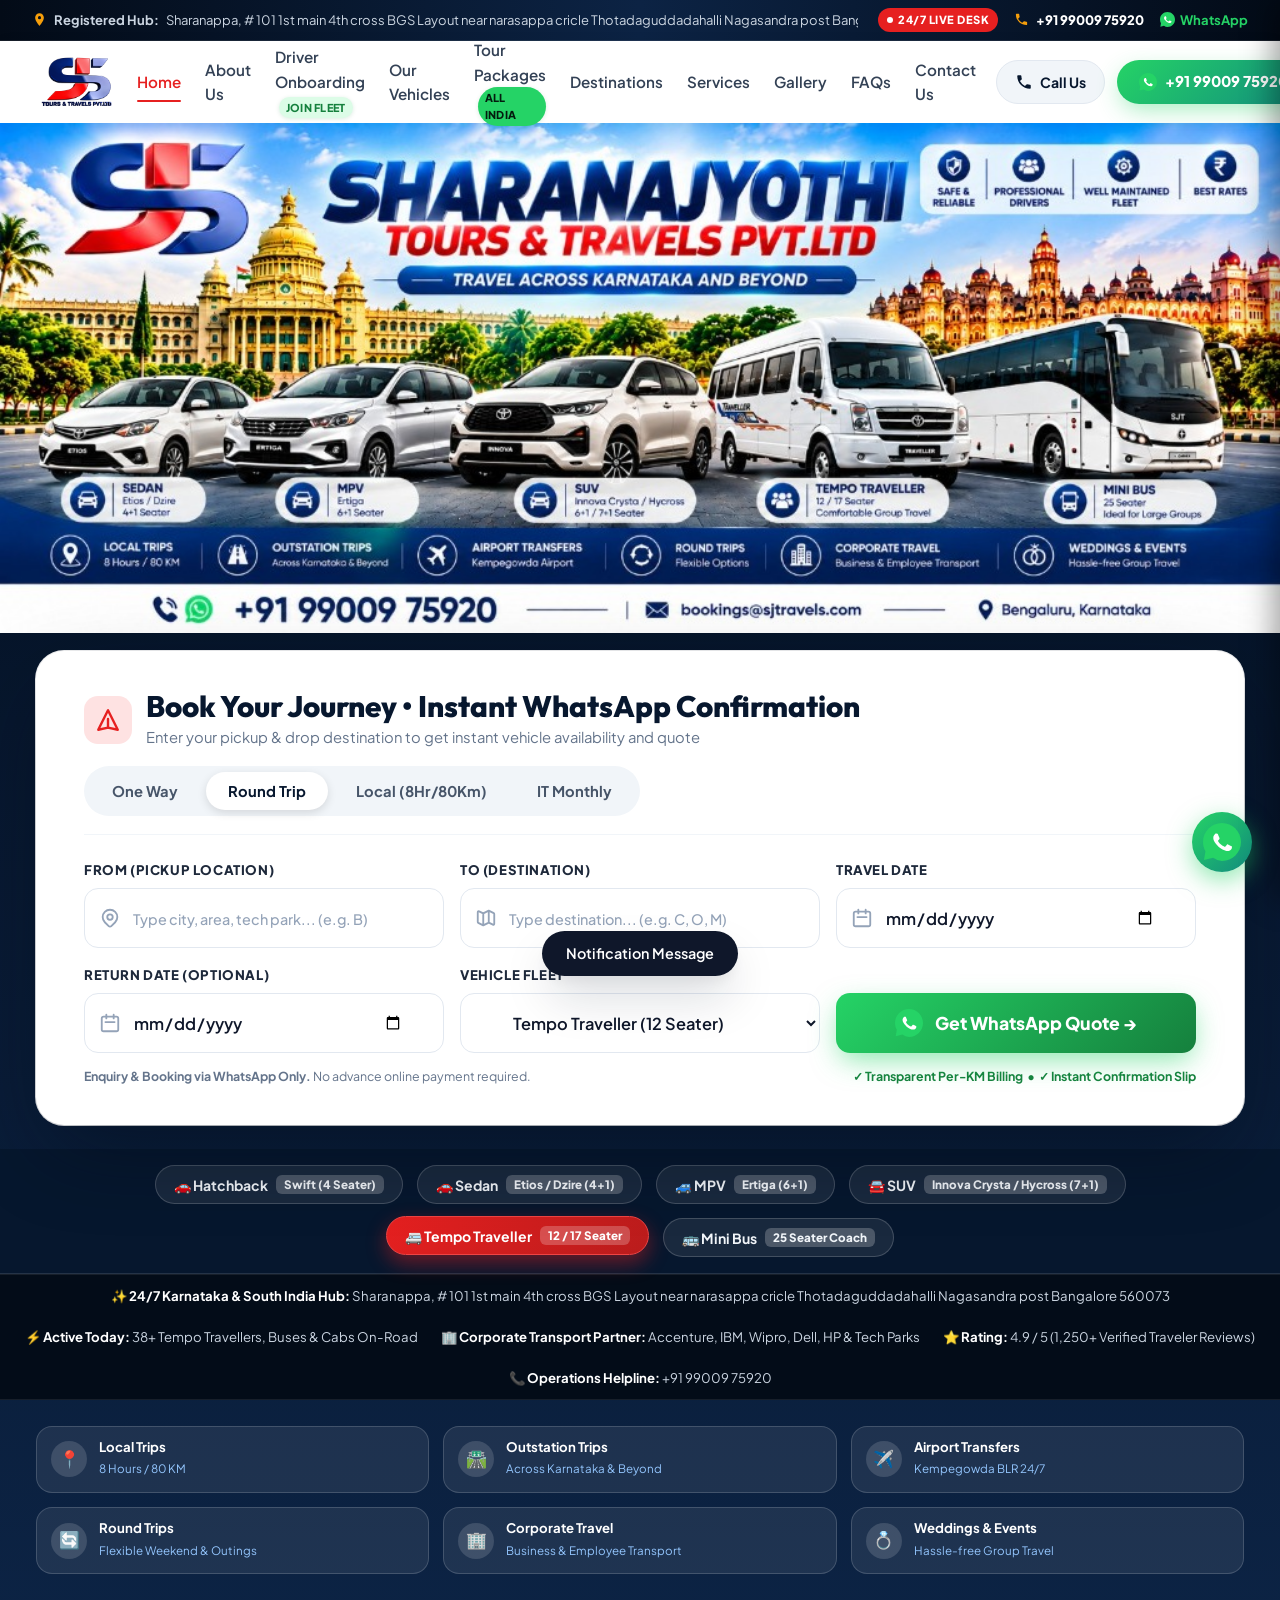
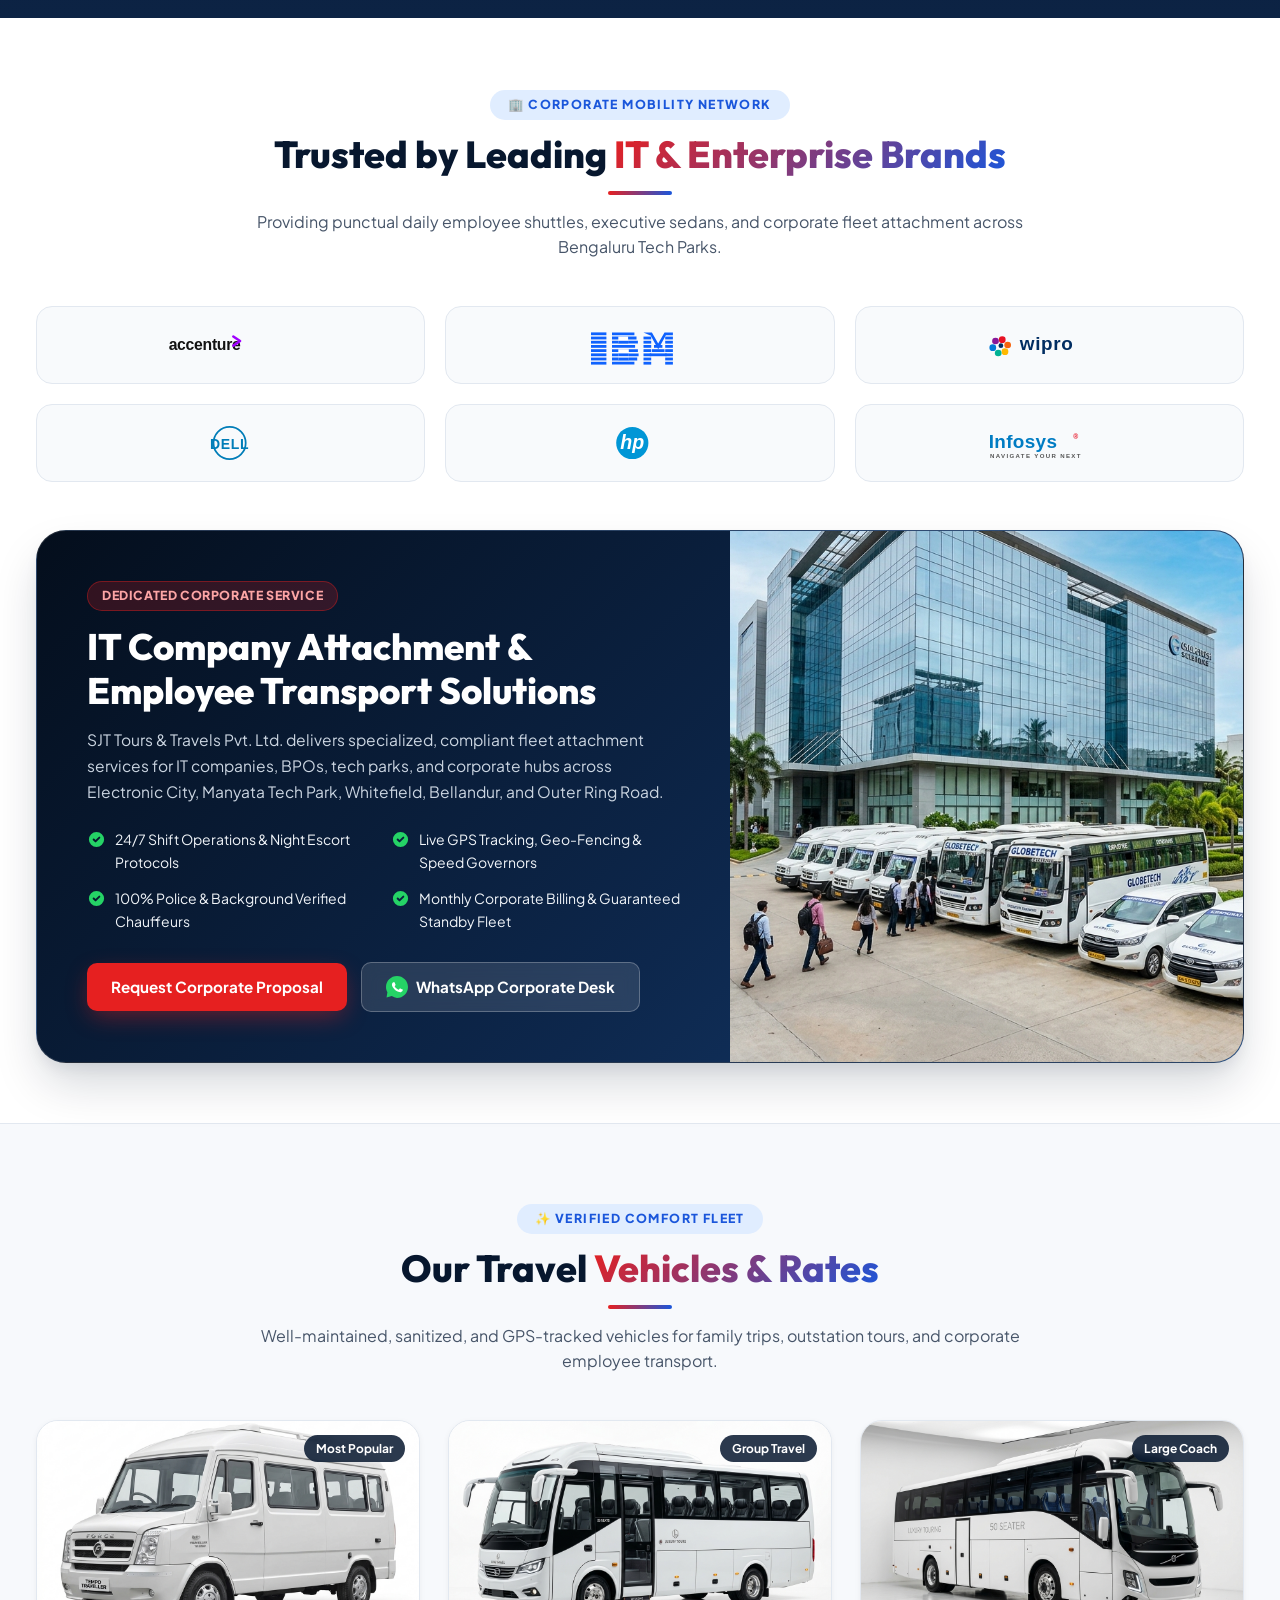
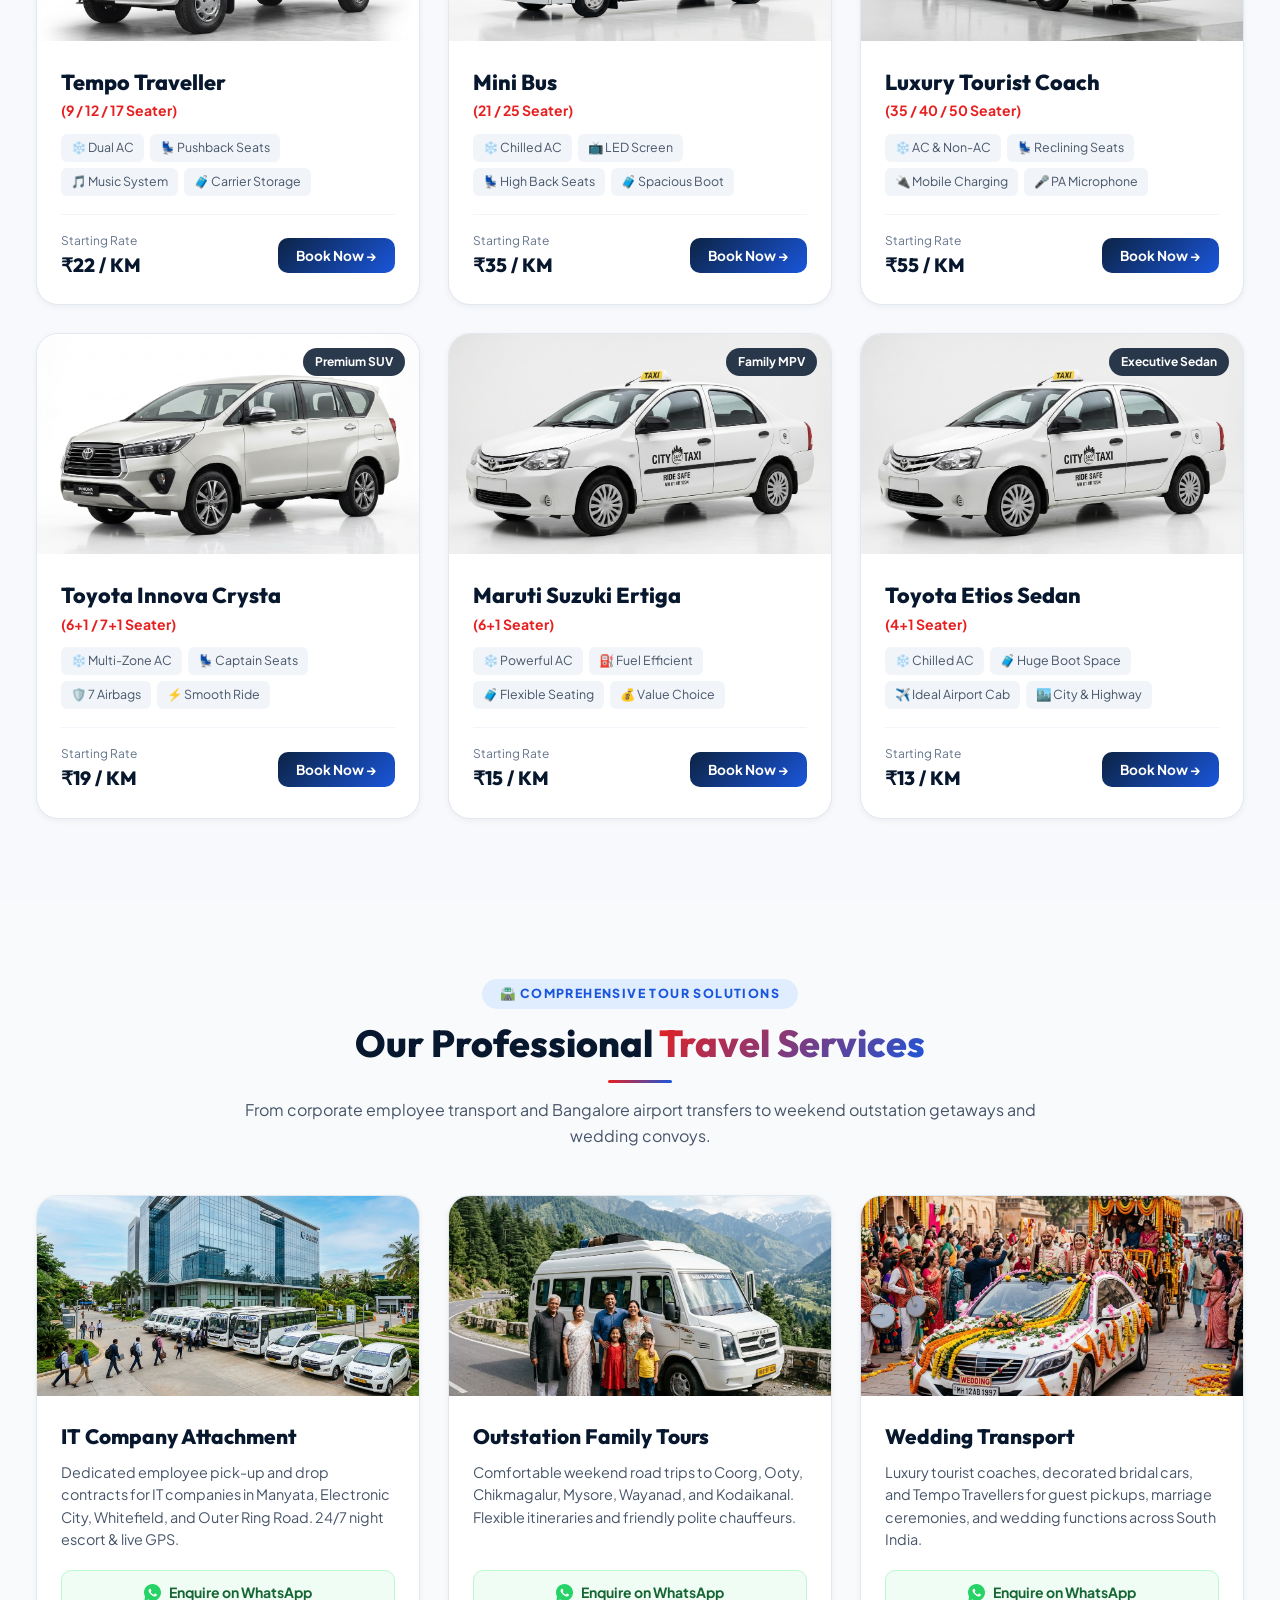
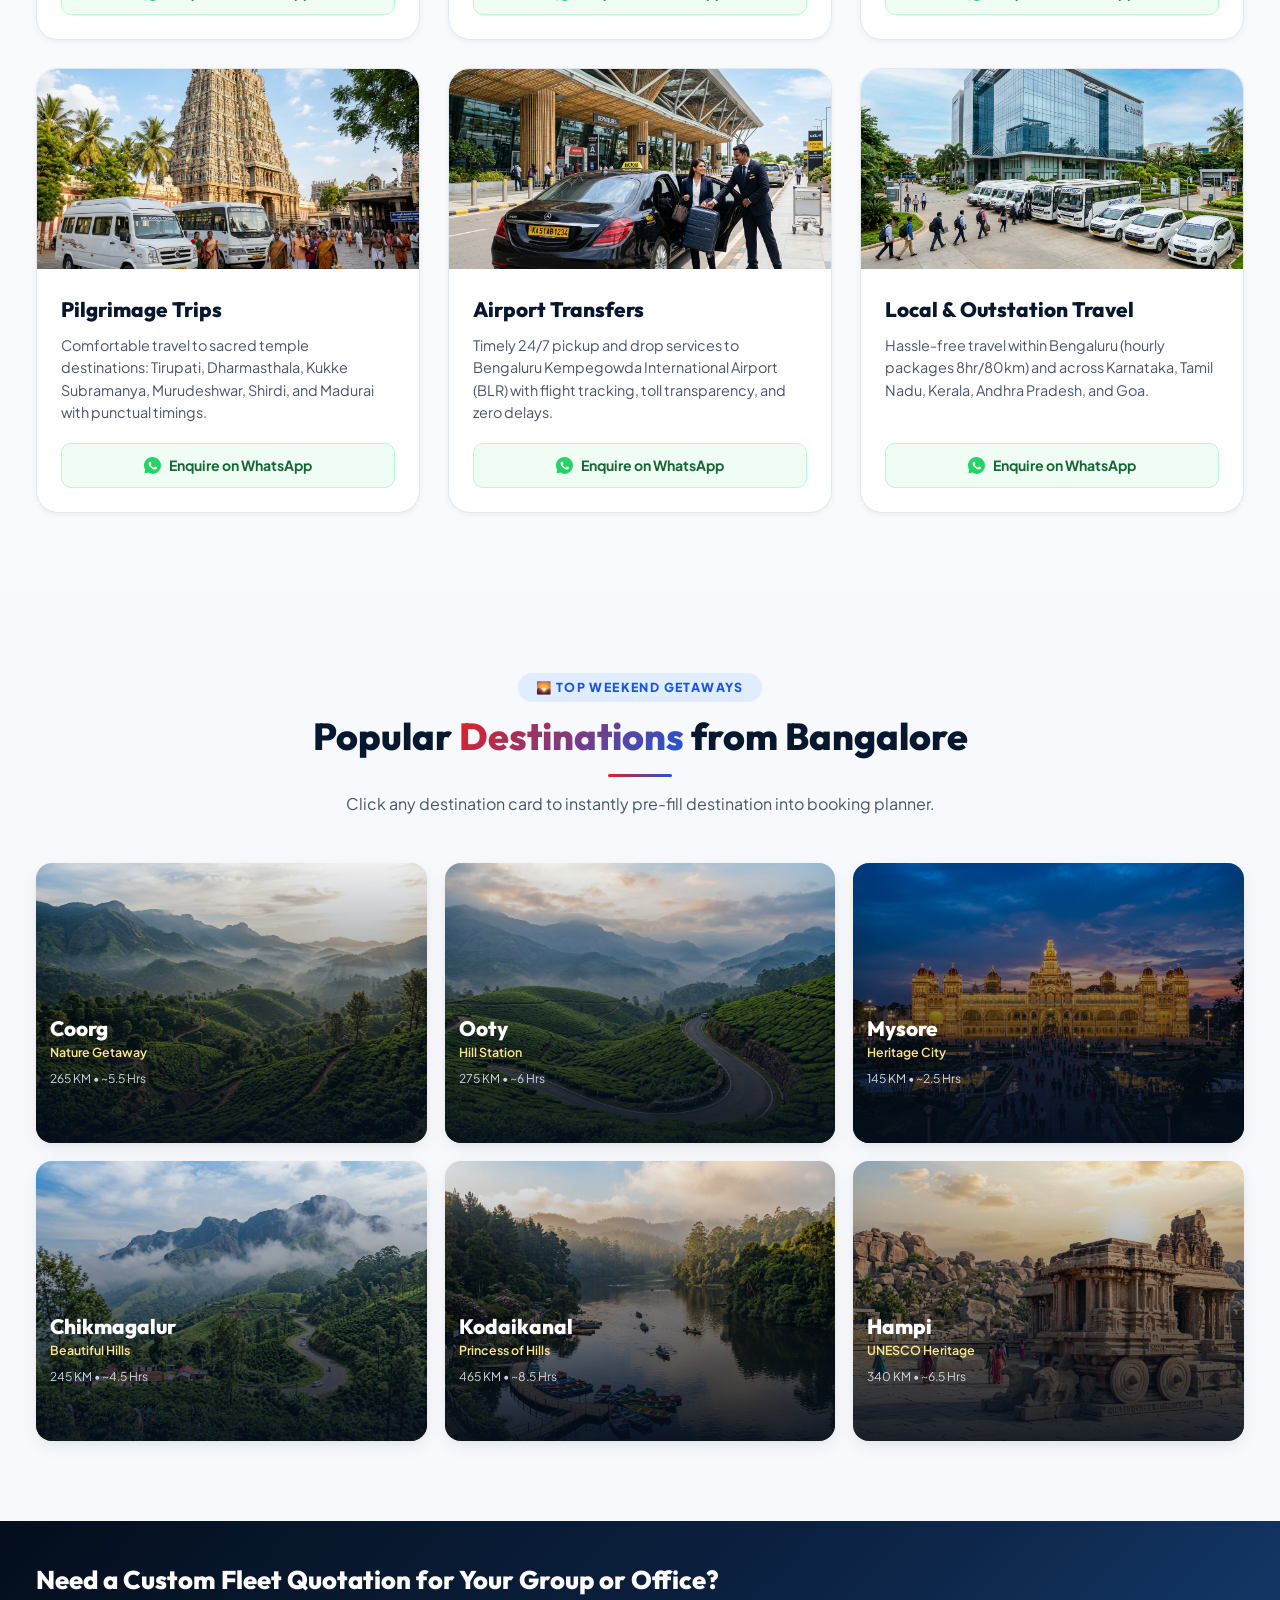
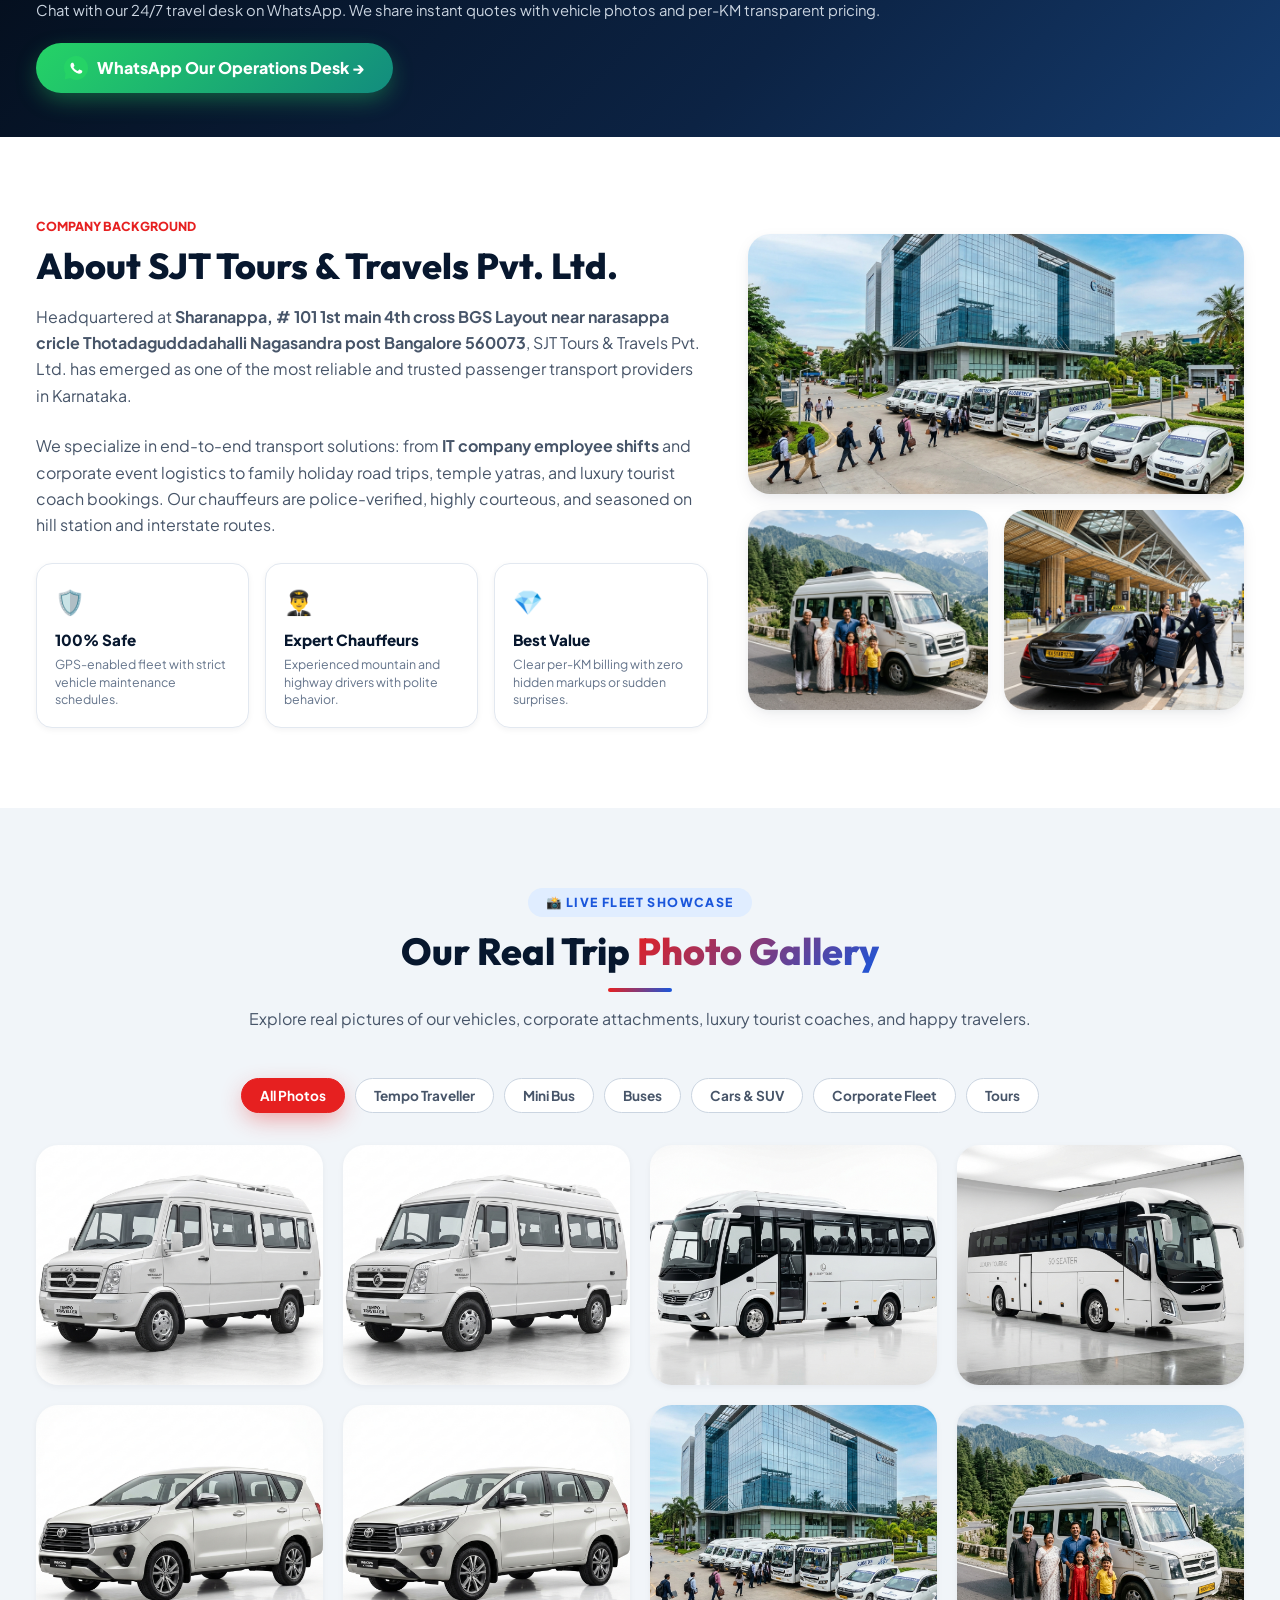
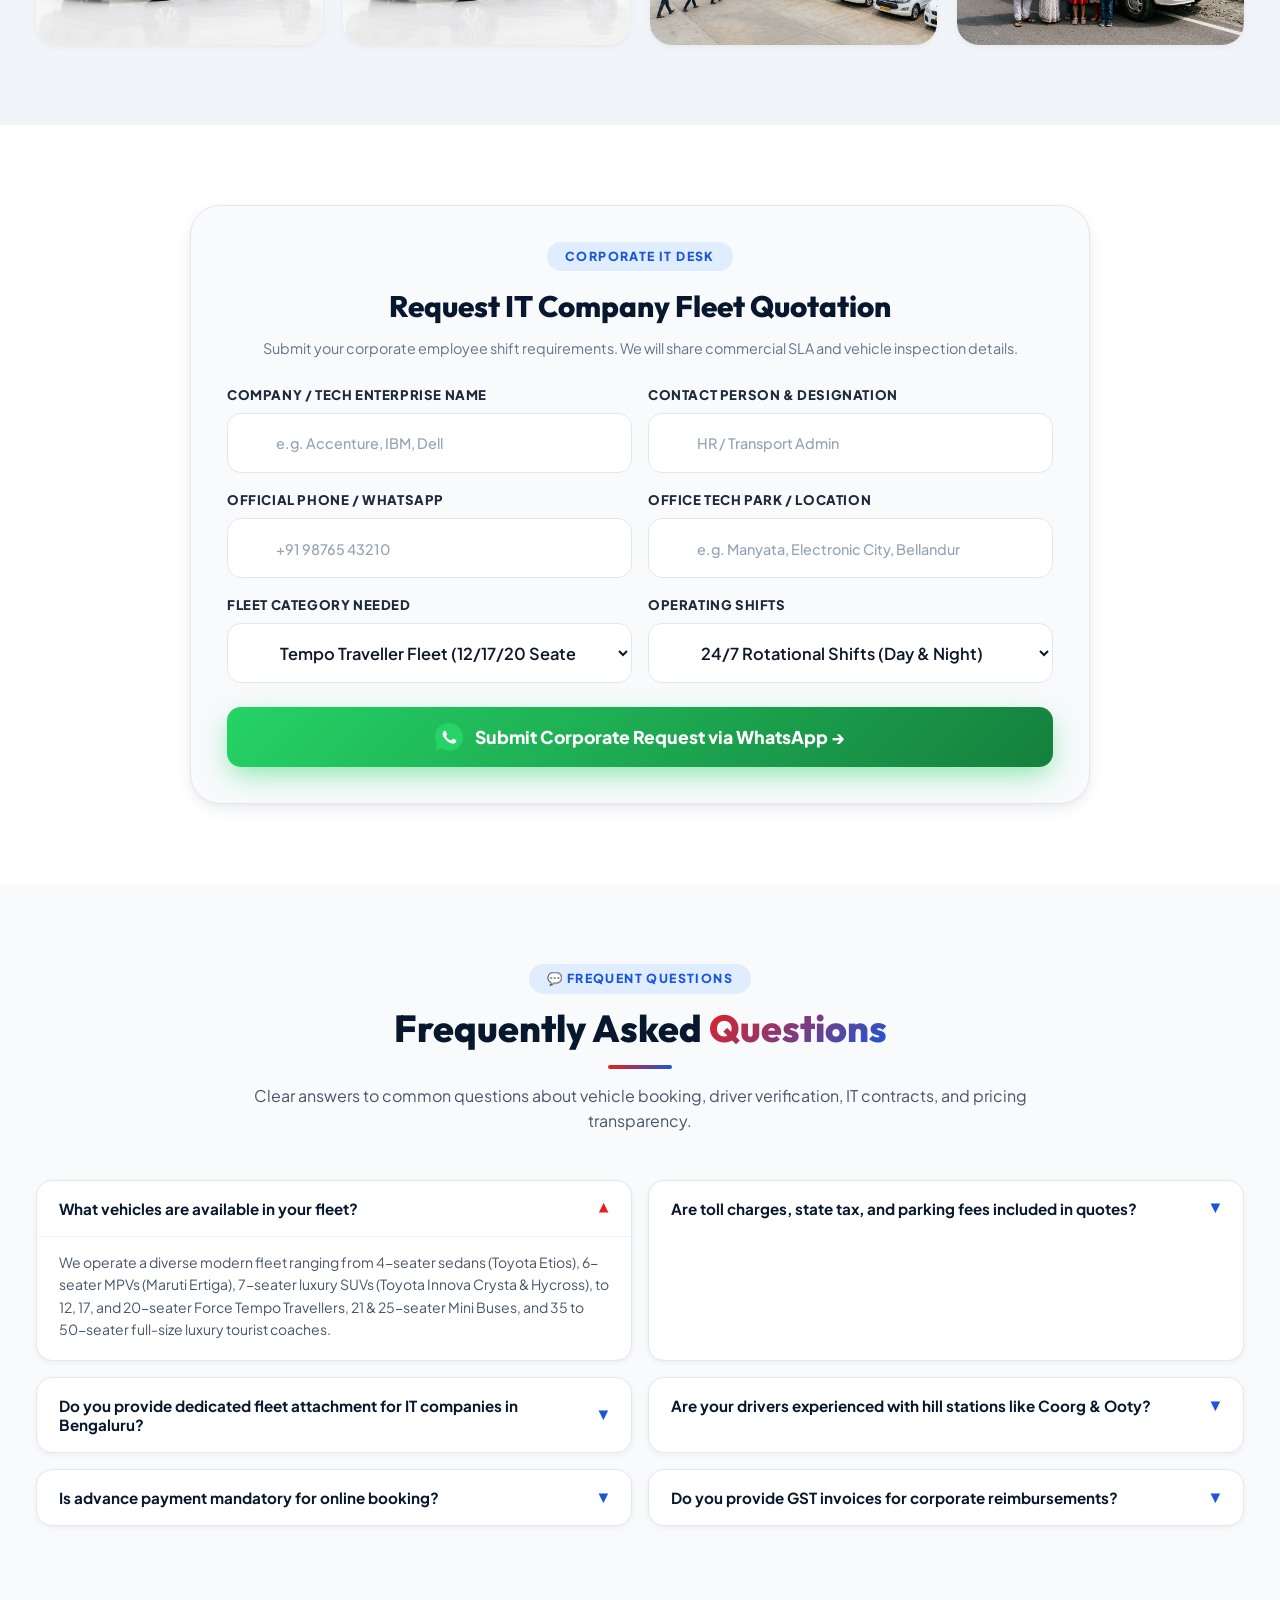
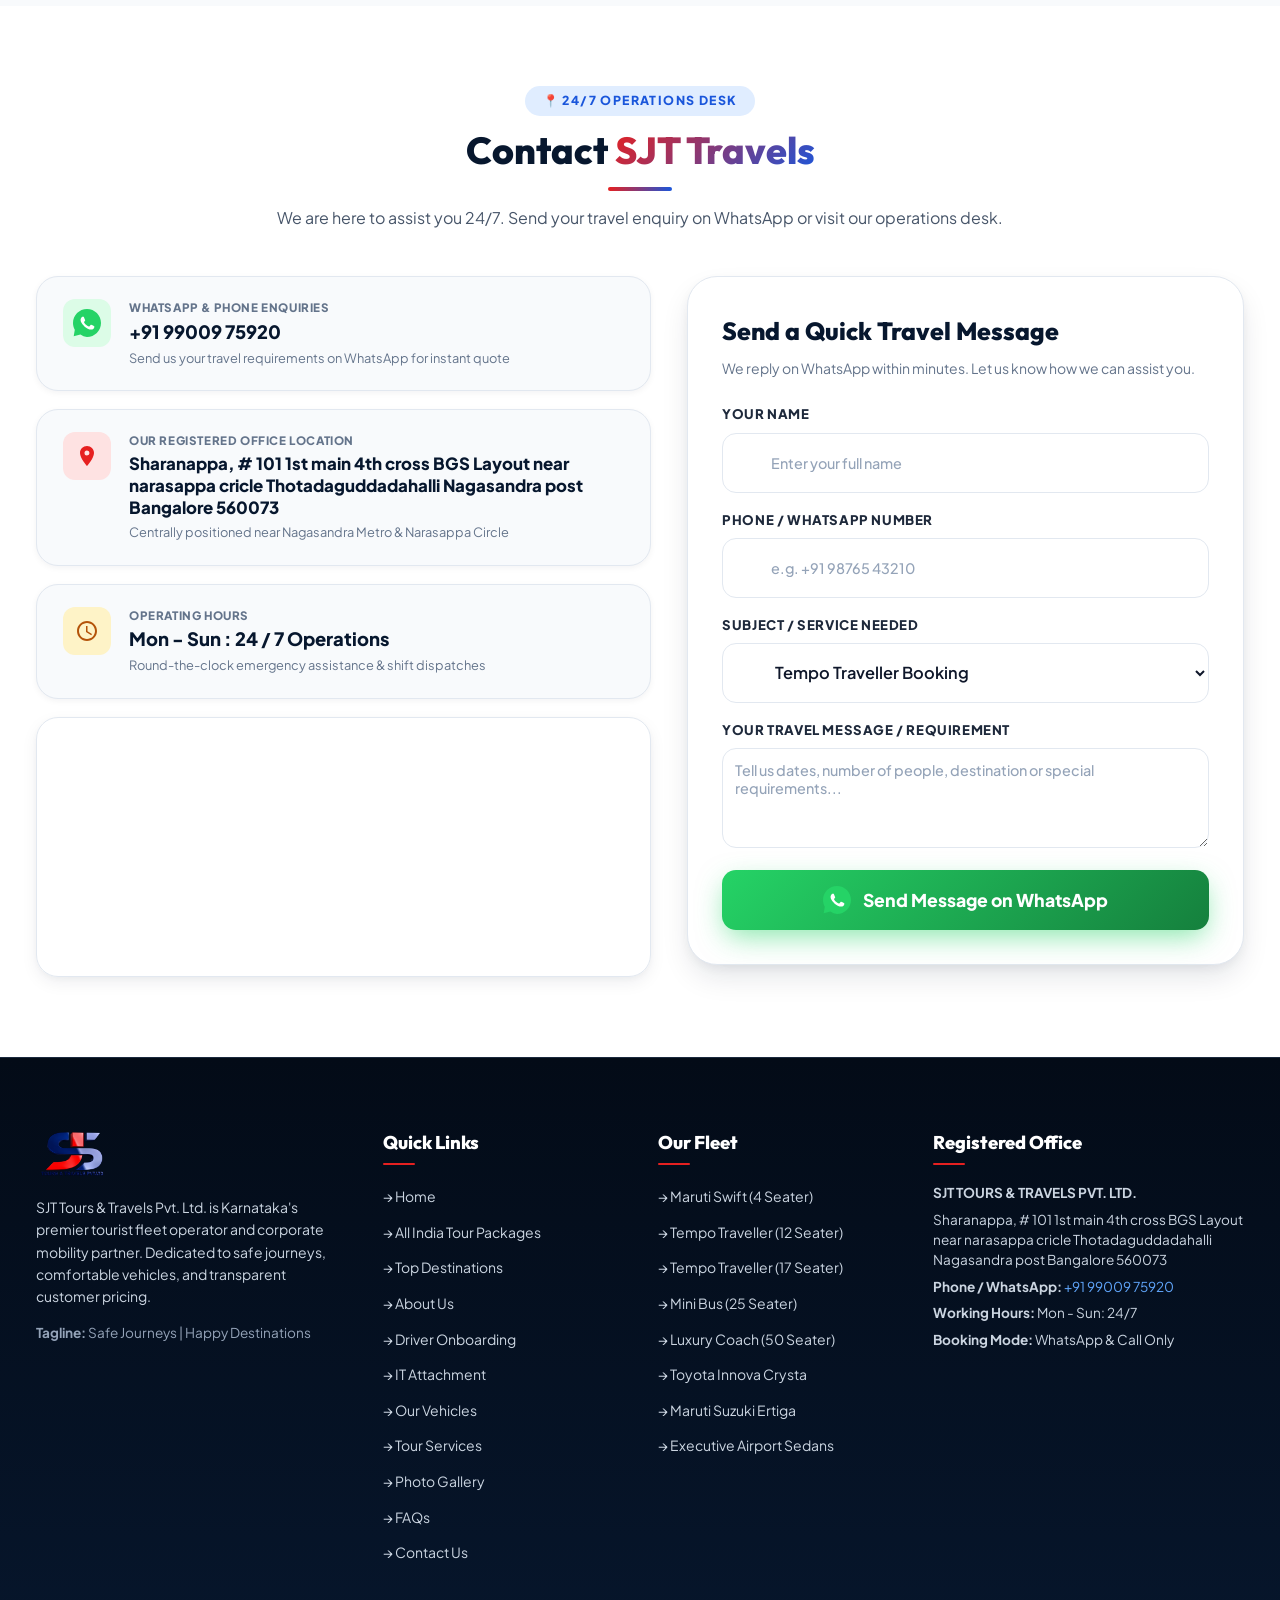
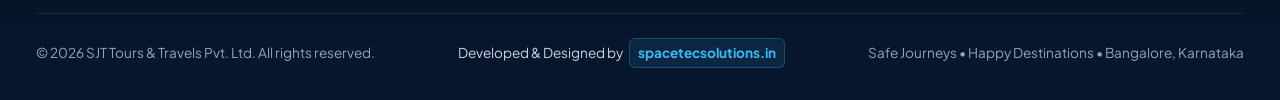
==== index.html @ cbd406d7 "feat: add All-India Tour Packages page with 28-state holiday circuits, interactive search filters, d" ====
<!DOCTYPE html>
<html lang="en">
<head>
  <meta charset="UTF-8">
  <meta name="viewport" content="width=device-width, initial-scale=1.0, maximum-scale=5.0">
  <link rel="icon" type="image/png" href="assets/logos/sjt_logo.png">
  <link rel="shortcut icon" href="favicon.ico" type="image/x-icon">
  <title>SJT Tours & Travels Pvt. Ltd. | Best Tempo Traveller, Bus & Cab Rental in Bangalore | Corporate IT Attachment</title>
  
  <!-- SEO Meta Tags -->
  <meta name="description" content="SJT Tours & Travels Pvt. Ltd. Bengaluru - Safe, comfortable, and reliable vehicle rentals. Full-width luxury fleet: Tempo Traveller, Mini Bus, Tourist Coaches, Innova Crysta & Corporate IT company employee transport. 24/7 WhatsApp booking: +91 99009 75920.">
  <meta name="keywords" content="SJT Tours and Travels, Swift rental Bangalore, Tempo Traveller Bangalore, Mini Bus rental Bangalore, Innova Crysta rental Bangalore, IT company cab attachment Bangalore, corporate employee transport Bangalore, outstation cabs Bangalore, Coorg tour package, Ooty cab, Mysore tempo traveller, Nagasandra travels Bangalore, Thotadaguddadahalli travels Bangalore">
  <meta name="author" content="SJT Tours & Travels Pvt. Ltd.">
  <meta name="robots" content="index, follow, max-image-preview:large, max-snippet:-1, max-video-preview:-1">
  <link rel="canonical" href="https://sjttoursandtravels.in/">

  <!-- Open Graph / Social Sharing -->
  <meta property="og:type" content="website">
  <meta property="og:url" content="https://sjttoursandtravels.in/">
  <meta property="og:title" content="SJT Tours & Travels Pvt. Ltd. | Comfortable Journeys for Every Destination">
  <meta property="og:description" content="Safe Journeys | Happy Destinations. Family Trips, Corporate Travel, IT Employee Transport & Outstation Tours across Karnataka & South India. WhatsApp: +91 99009 75920">
  <meta property="og:image" content="assets/hero_grand_banner.jpg">

  <!-- Twitter Card -->
  <meta name="twitter:card" content="summary_large_image">
  <meta name="twitter:title" content="SJT Tours & Travels Pvt. Ltd. - Bengaluru Fleet Hire">
  <meta name="twitter:description" content="Best vehicle rentals in Bangalore: Tempo Traveller, Luxury Bus, Innova Crysta & Corporate IT Attachment.">
  <meta name="twitter:image" content="assets/hero_grand_banner.jpg">

  <!-- Favicon -->
  

  <!-- Master Stylesheet -->
  <link rel="stylesheet" href="styles.css">

  <!-- Structured Data: LocalBusiness & AutoRental -->
  <script type="application/ld+json">
  {
    "@context": "https://schema.org",
    "@type": ["TravelAgency", "AutoRental", "LocalBusiness"],
    "name": "SJT Tours & Travels Pvt. Ltd.",
    "image": "assets/logos/sjt_logo.png",
    "telephone": "+919900975920",
    "email": "booking@sjttoursandtravels.in",
    "priceRange": "₹₹",
    "address": {
      "@type": "PostalAddress",
      "streetAddress": "Sharanappa, # 101 1st main 4th cross BGS Layout near narasappa cricle Thotadaguddadahalli Nagasandra post",
      "addressLocality": "Bangalore",
      "addressRegion": "Karnataka",
      "postalCode": "560073",
      "addressCountry": "IN"
    },
    "geo": {
      "@type": "GeoCoordinates",
      "latitude": 13.0645,
      "longitude": 77.4912
    },
    "openingHoursSpecification": {
      "@type": "OpeningHoursSpecification",
      "dayOfWeek": ["Monday","Tuesday","Wednesday","Thursday","Friday","Saturday","Sunday"],
      "opens": "00:00",
      "closes": "23:59"
    },
    "sameAs": [
      "https://wa.me/919900975920"
    ],
    "description": "Leading vehicle rental, tourist coach, tempo traveller, and corporate IT company employee transportation provider in Bangalore, Karnataka."
  }
  </script>
</head>
<body>

  <!-- ==========================================================================
       MOBILE SLIDE-OUT NAVIGATION DRAWER
       ========================================================================== -->
  <div class="mobile-drawer-overlay" id="mobileDrawerOverlay"></div>
  <aside class="mobile-nav-drawer" id="mobileNavDrawer" aria-label="Mobile Navigation Drawer">
    <div class="drawer-header">
      <img src="assets/logos/sjt_logo.png" alt="SJT Tours and Travels" class="drawer-logo-img">
      <button type="button" class="drawer-close-btn" id="drawerCloseBtn" aria-label="Close menu">&times;</button>
    </div>
    <div class="drawer-body">
      <nav class="drawer-nav-links">
        <a href="index.html" class="drawer-nav-item active">🏠 Home</a>
        <a href="about.html" class="drawer-nav-item">ℹ️ About Us</a>
        <a href="driver-onboarding.html" class="drawer-nav-item">🚖 Driver Onboarding</a>
        <a href="vehicles.html" class="drawer-nav-item">🚐 Our Vehicles &amp; Rates</a>
        <a href="packages.html" class="drawer-nav-item">🎒 All India Tour Packages <span class="badge-driver-tag" style="background:#25d366;color:#031c0e;margin-left:auto;">28 States</span></a>
        <a href="destinations.html" class="drawer-nav-item">🌄 Popular Destinations</a>
        <a href="services.html" class="drawer-nav-item">🛣️ Travel Services</a>
        <a href="gallery.html" class="drawer-nav-item">📸 Photo Gallery</a>
        <a href="faq.html" class="drawer-nav-item">❓ FAQs</a>
        <a href="contact.html" class="drawer-nav-item">📞 Contact Operations Desk</a>
      </nav>
      <div class="drawer-cta-pane">
        <a href="tel:+919900975920" class="drawer-btn call">
          <svg style="width:18px;height:18px;" viewBox="0 0 24 24" fill="currentColor"><path d="M6.62 10.79a15.053 15.053 0 006.59 6.59l2.2-2.2c.27-.27.67-.36 1.02-.24 1.12.37 2.33.57 3.57.57.55 0 1 .45 1 1V20c0 .55-.45 1-1 1-9.39 0-17-7.61-17-17 0-.55.45-1 1-1h3.5c.55 0 1 .45 1 1 0 1.25.2 2.45.57 3.57.11.35.03.74-.25 1.02l-2.2 2.2z"/></svg>
          Call +91 99009 75920
        </a>
        <a href="https://wa.me/919900975920?text=Hi%20SJT%20Travels,%20I%20need%20a%20vehicle%20quote" target="_blank" rel="noopener" class="drawer-btn whatsapp">
          <svg class="wa-icon-official" viewBox="0 0 32 32" fill="none" xmlns="http://www.w3.org/2000/svg"><path fill="#25D366" d="M16 0C7.163 0 0 7.163 0 16c0 2.825.738 5.488 2.05 7.8L.8 31.2l7.65-1.988A15.93 15.93 0 0 0 16 32c8.837 0 16-7.163 16-16S24.837 0 16 0z"/><path fill="#ffffff" fill-rule="evenodd" clip-rule="evenodd" d="M23.6 19.35c-.388-.194-2.288-1.125-2.644-1.256-.356-.131-.613-.194-.875.194-.256.388-1.006 1.256-1.231 1.513-.225.256-.45.288-.838.094-.388-.194-1.637-.6-3.119-1.919-1.15-1.025-1.925-2.288-2.15-2.675-.225-.388-.025-.6.169-.794.175-.175.388-.45.581-.675.194-.225.256-.388.388-.644.131-.256.063-.481-.031-.675-.094-.194-.875-2.106-1.2-2.888-.319-.762-.644-.656-.875-.669-.225-.013-.481-.013-.738-.013-.256 0-.675.094-1.025.481-.356.388-1.356 1.325-1.356 3.231 0 1.906 1.388 3.75 1.581 4.006.194.256 2.731 4.169 6.619 5.844.925.4 1.644.638 2.206.819.931.294 1.775.25 2.444.15.75-.113 2.288-.938 2.613-1.844.325-.906.325-1.681.225-1.844-.094-.162-.35-.256-.738-.45z"/></svg>
          WhatsApp Booking Desk
        </a>
        <div class="drawer-office-info">
          <strong>Registered Hub:</strong><br>
          Sharanappa, # 101 1st main 4th cross BGS Layout near narasappa cricle Thotadaguddadahalli Nagasandra post Bangalore 560073
        </div>
      </div>
    </div>
  </aside>

  <!-- ==========================================================================
       TOP ANNOUNCEMENT BAR (FULL WIDTH)
       ========================================================================== -->
    <aside class="top-notice-bar" aria-label="Office Location and 24/7 Operations">
    <div class="top-notice-inner">
      <div class="top-notice-left">
        <span class="top-notice-item notice-address" title="Sharanappa, # 101 1st main 4th cross BGS Layout near narasappa cricle Thotadaguddadahalli Nagasandra post Bangalore 560073">
          <svg viewBox="0 0 24 24" fill="currentColor"><path d="M12 2C8.13 2 5 5.13 5 9c0 5.25 7 13 7 13s7-7.75 7-13c0-3.87-3.13-7-7-7zm0 9.5a2.5 2.5 0 110-5 2.5 2.5 0 010 5z"/></svg>
          <strong>Registered Hub:</strong> Sharanappa, # 101 1st main 4th cross BGS Layout near narasappa cricle Thotadaguddadahalli Nagasandra post Bangalore 560073
        </span>
      </div>
      <div class="top-notice-right">
        <span class="badge-247-live">24/7 Live Desk</span>
        <span class="top-notice-item">
          <svg viewBox="0 0 24 24" fill="currentColor"><path d="M20 15.5c-1.2 0-2.4-.2-3.6-.6-.3-.1-.7 0-1 .2l-2.2 2.2c-2.8-1.5-5.1-3.8-6.6-6.6l2.2-2.2c.3-.3.4-.7.2-1-.4-1.2-.6-2.4-.6-3.6 0-.5-.5-1-1-1H4c-.5 0-1 .5-1 1 0 9.4 7.6 17 17 17 .5 0 1-.5 1-1v-3.5c0-.5-.5-1-1-1z"/></svg>
          <a href="tel:+919900975920" style="color: #ffffff; font-weight: 800; text-decoration: none;">+91 99009 75920</a>
        </span>
        <span class="top-notice-item">
          <a href="https://wa.me/919900975920?text=Hi%20SJT%20Travels" target="_blank" rel="noopener" style="color: #25D366; font-weight: 700; text-decoration: none; display: inline-flex; align-items: center; gap: 5px;">
            <svg class="wa-icon-official" style="width:15px;height:15px;" viewBox="0 0 32 32" fill="none" xmlns="http://www.w3.org/2000/svg"><path fill="#25D366" d="M16 0C7.163 0 0 7.163 0 16c0 2.825.738 5.488 2.05 7.8L.8 31.2l7.65-1.988A15.93 15.93 0 0 0 16 32c8.837 0 16-7.163 16-16S24.837 0 16 0z"/><path fill="#ffffff" fill-rule="evenodd" clip-rule="evenodd" d="M23.6 19.35c-.388-.194-2.288-1.125-2.644-1.256-.356-.131-.613-.194-.875.194-.256.388-1.006 1.256-1.231 1.513-.225.256-.45.288-.838.094-.388-.194-1.637-.6-3.119-1.919-1.15-1.025-1.925-2.288-2.15-2.675-.225-.388-.025-.6.169-.794.175-.175.388-.45.581-.675.194-.225.256-.388.388-.644.131-.256.063-.481-.031-.675-.094-.194-.875-2.106-1.2-2.888-.319-.762-.644-.656-.875-.669-.225-.013-.481-.013-.738-.013-.256 0-.675.094-1.025.481-.356.388-1.356 1.325-1.356 3.231 0 1.906 1.388 3.75 1.581 4.006.194.256 2.731 4.169 6.619 5.844.925.4 1.644.638 2.206.819.931.294 1.775.25 2.444.15.75-.113 2.288-.938 2.613-1.844.325-.906.325-1.681.225-1.844-.094-.162-.35-.256-.738-.45z"/></svg>
            <span>WhatsApp</span>
          </a>
        </span>
      </div>
    </div>
  </aside>

  <!-- ==========================================================================
       MAIN NAVIGATION HEADER (STICKY FULL WIDTH)
       ========================================================================== -->
  <header class="site-header" id="siteHeader">
    <div class="header-inner">
      <!-- Clean 3D Official Brand Graphic -->
      <a href="index.html" class="brand-logo-wrap" title="SJT Tours & Travels Pvt. Ltd. Home">
        <img src="assets/logos/sjt_logo.png" alt="SJT Tours & Travels Pvt. Ltd. Official Logo" class="brand-logo-img">
      </a>

      <!-- Desktop Navigation Menu -->
      <nav class="desktop-nav" id="desktopNav" aria-label="Main Navigation">
        <a href="index.html" class="nav-link active">Home</a>
        <a href="about.html" class="nav-link">About Us</a>
        <a href="driver-onboarding.html" class="nav-link">
          Driver Onboarding <span class="badge-driver-tag">Join Fleet</span>
        </a>
        <a href="vehicles.html" class="nav-link">Our Vehicles</a>
        <a href="packages.html" class="nav-link">Tour Packages <span class="badge-driver-tag" style="background:#25d366;color:#031c0e;">All India</span></a>
        <a href="destinations.html" class="nav-link">Destinations</a>
        <a href="services.html" class="nav-link">Services</a>
        <a href="gallery.html" class="nav-link">Gallery</a>
        <a href="faq.html" class="nav-link">FAQs</a>
        <a href="contact.html" class="nav-link">Contact Us</a>
      </nav>

      <!-- Action Buttons -->
      <div class="header-actions">
        <a href="tel:+919900975920" class="btn-header-call" title="Call Operations Desk">
          <svg viewBox="0 0 24 24"><path d="M6.62 10.79a15.053 15.053 0 006.59 6.59l2.2-2.2c.27-.27.67-.36 1.02-.24 1.12.37 2.33.57 3.57.57.55 0 1 .45 1 1V20c0 .55-.45 1-1 1-9.39 0-17-7.61-17-17 0-.55.45-1 1-1h3.5c.55 0 1 .45 1 1 0 1.25.2 2.45.57 3.57.11.35.03.74-.25 1.02l-2.2 2.2z"/></svg>
          <span>Call Us</span>
        </a>
        <a href="https://wa.me/919900975920?text=Hi%20SJT%20Travels,%20I%20would%20like%20to%20enquire%20about%20vehicle%20booking" target="_blank" rel="noopener" class="btn-header-whatsapp" title="Chat on WhatsApp">
          <svg class="wa-icon-official" viewBox="0 0 32 32" fill="none" xmlns="http://www.w3.org/2000/svg"><path fill="#25D366" d="M16 0C7.163 0 0 7.163 0 16c0 2.825.738 5.488 2.05 7.8L.8 31.2l7.65-1.988A15.93 15.93 0 0 0 16 32c8.837 0 16-7.163 16-16S24.837 0 16 0z"/><path fill="#ffffff" fill-rule="evenodd" clip-rule="evenodd" d="M23.6 19.35c-.388-.194-2.288-1.125-2.644-1.256-.356-.131-.613-.194-.875.194-.256.388-1.006 1.256-1.231 1.513-.225.256-.45.288-.838.094-.388-.194-1.637-.6-3.119-1.919-1.15-1.025-1.925-2.288-2.15-2.675-.225-.388-.025-.6.169-.794.175-.175.388-.45.581-.675.194-.225.256-.388.388-.644.131-.256.063-.481-.031-.675-.094-.194-.875-2.106-1.2-2.888-.319-.762-.644-.656-.875-.669-.225-.013-.481-.013-.738-.013-.256 0-.675.094-1.025.481-.356.388-1.356 1.325-1.356 3.231 0 1.906 1.388 3.75 1.581 4.006.194.256 2.731 4.169 6.619 5.844.925.4 1.644.638 2.206.819.931.294 1.775.25 2.444.15.75-.113 2.288-.938 2.613-1.844.325-.906.325-1.681.225-1.844-.094-.162-.35-.256-.738-.45z"/></svg>
          <span>+91 99009 75920</span>
        </a>
        <!-- Mobile Menu Toggle Button -->
        <button class="mobile-toggle-btn" id="mobileToggleBtn" aria-label="Toggle navigation menu">
          ☰
        </button>
      </div>
    </div>
  </header>

  <main>
    <!-- ==========================================================================
         HOMEPAGE OPENING: FULL-WIDTH ANIMATED HERO BANNER SHOWCASE
         ========================================================================== -->
    <section class="hero-fullwidth-section" id="home">
      
      <!-- Full-Bleed Grand Panoramic Banner -->
      <div class="panoramic-banner-wrapper">
        <div class="panoramic-banner-container">
          <div class="panoramic-banner-media">
            <img src="assets/hero_grand_banner.jpg" alt="SJT Tours and Travels - Sharanajyothi Fleet Lineup - Safe and Reliable Journeys Across Karnataka and Beyond">
            <!-- Animated Light Sweep Sheen -->
            <div class="banner-light-sheen"></div>
          </div>
        </div>
      </div>

      <!-- Full-Width Docked Journey Booking Engine (OVERLAPPING THE BANNER DIRECTLY) -->
      <div class="booking-dock-wrapper" id="journeyBookingSection">
        <div class="booking-dock-card">
          
          <div class="booking-dock-top">
            <div class="dock-title-group">
              <div class="dock-badge-icon">
                <svg viewBox="0 0 24 24" fill="none" stroke="currentColor"><path stroke-linecap="round" stroke-linejoin="round" stroke-width="2.2" d="M12 19l9 2-9-18-9 18 9-2zm0 0v-8"/></svg>
              </div>
              <div>
                <h2 class="dock-main-heading">Book Your Journey &bull; Instant WhatsApp Confirmation</h2>
                <span class="dock-subtext">Enter your pickup &amp; drop destination to get instant vehicle availability and quote</span>
              </div>
            </div>

            <!-- Trip Mode Selector Tabs -->
            <div class="trip-tabs-container" role="tablist">
              <button type="button" class="trip-mode-pill" data-mode="one-way">One Way</button>
              <button type="button" class="trip-mode-pill active" data-mode="round-trip">Round Trip</button>
              <button type="button" class="trip-mode-pill" data-mode="local-hourly">Local (8Hr/80Km)</button>
              <button type="button" class="trip-mode-pill" data-mode="monthly-corp">IT Monthly</button>
            </div>
          </div>

          <!-- Booking Form Grid (6 Columns: 5 inputs + 1 WhatsApp submit action) -->
          <form id="journeyBookingForm">
            <div class="booking-inputs-grid">
              
              <!-- Pickup (Searchable Live Autocomplete) -->
              <div class="field-cell input-cell-relative">
                <label class="cell-label" for="pickupLocationInput">From (Pickup Location)</label>
                <div class="cell-input-wrap">
                  <svg viewBox="0 0 24 24" fill="none" stroke="currentColor"><path stroke-linecap="round" stroke-linejoin="round" stroke-width="2" d="M17.657 16.657L13.414 20.9a1.998 1.998 0 01-2.827 0l-4.244-4.243a8 8 0 1111.314 0z"/><path stroke-linecap="round" stroke-linejoin="round" stroke-width="2" d="M15 11a3 3 0 11-6 0 3 3 0 016 0z"/></svg>
                  <input type="text" id="pickupLocationInput" class="cell-input" placeholder="Type city, area, tech park... (e.g. B)" autocomplete="off" required>
                  <button type="button" class="input-clear-btn" id="pickupClearBtn" aria-label="Clear pickup location">&times;</button>
                </div>
                <div id="pickupAutocompleteList" class="autocomplete-dropdown" role="listbox"></div>
              </div>

              <!-- Destination Drop (Searchable Live Autocomplete) -->
              <div class="field-cell input-cell-relative">
                <label class="cell-label" for="dropLocationInput">To (Destination)</label>
                <div class="cell-input-wrap">
                  <svg viewBox="0 0 24 24" fill="none" stroke="currentColor"><path stroke-linecap="round" stroke-linejoin="round" stroke-width="2" d="M9 20l-5.447-2.724A1 1 0 013 16.382V5.618a1 1 0 011.447-.894L9 7m0 13l6-3m-6 3V7m6 10l4.553 2.276A1 1 0 0021 18.382V7.618a1 1 0 00-.553-.894L15 4m0 13V4m0 0L9 7"/></svg>
                  <input type="text" id="dropLocationInput" class="cell-input" placeholder="Type destination... (e.g. C, O, M)" autocomplete="off" required>
                  <button type="button" class="input-clear-btn" id="dropClearBtn" aria-label="Clear destination">&times;</button>
                </div>
                <div id="dropAutocompleteList" class="autocomplete-dropdown" role="listbox"></div>
              </div>

              <!-- Travel Date -->
              <div class="field-cell">
                <label class="cell-label" for="travelDateInput">Travel Date</label>
                <div class="cell-input-wrap">
                  <svg viewBox="0 0 24 24" fill="none" stroke="currentColor"><path stroke-linecap="round" stroke-linejoin="round" stroke-width="2" d="M8 7V3m8 4V3m-9 8h10M5 21h14a2 2 0 002-2V7a2 2 0 00-2-2H5a2 2 0 00-2 2v12a2 2 0 002 2z"/></svg>
                  <input type="date" id="travelDateInput" class="cell-input" required>
                </div>
              </div>

              <!-- Return Date -->
              <div class="field-cell" id="returnDateFieldGroup">
                <label class="cell-label" for="returnDateInput">Return Date (Optional)</label>
                <div class="cell-input-wrap">
                  <svg viewBox="0 0 24 24" fill="none" stroke="currentColor"><path stroke-linecap="round" stroke-linejoin="round" stroke-width="2" d="M8 7V3m8 4V3m-9 8h10M5 21h14a2 2 0 002-2V7a2 2 0 00-2-2H5a2 2 0 00-2 2v12a2 2 0 002 2z"/></svg>
                  <input type="date" id="returnDateInput" class="cell-input">
                </div>
              </div>

              <!-- Vehicle Fleet Selection -->
              <div class="field-cell">
                <label class="cell-label" for="vehicleTypeSelect">Vehicle Fleet</label>
                <select id="vehicleTypeSelect" class="cell-select">
                  <option value="swift">Swift (4 Seater)</option>
                  <option value="tempo-12" selected>Tempo Traveller (12 Seater)</option>
                  <option value="tempo-17">Tempo Traveller (17 Seater)</option>
                  <option value="tempo-20">Maharaja Luxury TT (20 Seater)</option>
                  <option value="minibus-21">Mini Bus AC (21 Seater)</option>
                  <option value="minibus-25">Mini Bus Luxury (25 Seater)</option>
                  <option value="bus-50">Luxury Tourist Bus (50 Seater)</option>
                  <option value="innova">Toyota Innova Crysta (7 Seater)</option>
                  <option value="ertiga">Maruti Suzuki Ertiga (6 Seater)</option>
                  <option value="etios">Toyota Etios Sedan (4 Seater)</option>
                </select>
              </div>

              <!-- Submit WhatsApp Action with Official WhatsApp Icon -->
              <div class="field-cell">
                <button type="submit" class="btn-whatsapp-submit" id="btnSubmitBooking">
                  <svg class="wa-icon-official" viewBox="0 0 32 32" fill="none" xmlns="http://www.w3.org/2000/svg"><path fill="#25D366" d="M16 0C7.163 0 0 7.163 0 16c0 2.825.738 5.488 2.05 7.8L.8 31.2l7.65-1.988A15.93 15.93 0 0 0 16 32c8.837 0 16-7.163 16-16S24.837 0 16 0z"/><path fill="#ffffff" fill-rule="evenodd" clip-rule="evenodd" d="M23.6 19.35c-.388-.194-2.288-1.125-2.644-1.256-.356-.131-.613-.194-.875.194-.256.388-1.006 1.256-1.231 1.513-.225.256-.45.288-.838.094-.388-.194-1.637-.6-3.119-1.919-1.15-1.025-1.925-2.288-2.15-2.675-.225-.388-.025-.6.169-.794.175-.175.388-.45.581-.675.194-.225.256-.388.388-.644.131-.256.063-.481-.031-.675-.094-.194-.875-2.106-1.2-2.888-.319-.762-.644-.656-.875-.669-.225-.013-.481-.013-.738-.013-.256 0-.675.094-1.025.481-.356.388-1.356 1.325-1.356 3.231 0 1.906 1.388 3.75 1.581 4.006.194.256 2.731 4.169 6.619 5.844.925.4 1.644.638 2.206.819.931.294 1.775.25 2.444.15.75-.113 2.288-.938 2.613-1.844.325-.906.325-1.681.225-1.844-.094-.162-.35-.256-.738-.45z"/></svg>
                  <span>Get WhatsApp Quote &rarr;</span>
                </button>
              </div>

            </div>

            <!-- Helpful subtext -->
            <div style="font-size:0.775rem; color:var(--slate-500); margin-top:14px; display:flex; justify-content:space-between; flex-wrap:wrap; gap:8px;">
              <span><strong>Enquiry &amp; Booking via WhatsApp Only.</strong> No advance online payment required.</span>
              <span style="color:#15803d; font-weight:700;">✓ Transparent Per-KM Billing &nbsp;&bull;&nbsp; ✓ Instant Confirmation Slip</span>
            </div>
          </form>
        </div>
      </div>

      <!-- Interactive Vehicle Quick Select Strip -->
      <div class="panoramic-vehicle-strip" role="group" aria-label="Vehicle Quick Selection">
        <button type="button" class="banner-vehicle-btn" data-vkey="swift">
          <span>🚗 Hatchback</span>
          <span class="v-capacity-pill">Swift (4 Seater)</span>
        </button>
        <button type="button" class="banner-vehicle-btn" data-vkey="etios">
          <span>🚗 Sedan</span>
          <span class="v-capacity-pill">Etios / Dzire (4+1)</span>
        </button>
        <button type="button" class="banner-vehicle-btn" data-vkey="ertiga">
          <span>🚙 MPV</span>
          <span class="v-capacity-pill">Ertiga (6+1)</span>
        </button>
        <button type="button" class="banner-vehicle-btn" data-vkey="innova">
          <span>🚘 SUV</span>
          <span class="v-capacity-pill">Innova Crysta / Hycross (7+1)</span>
        </button>
        <button type="button" class="banner-vehicle-btn active" data-vkey="tempo-12">
          <span>🚐 Tempo Traveller</span>
          <span class="v-capacity-pill">12 / 17 Seater</span>
        </button>
        <button type="button" class="banner-vehicle-btn" data-vkey="minibus-25">
          <span>🚌 Mini Bus</span>
          <span class="v-capacity-pill">25 Seater Coach</span>
        </button>
      </div>

      <!-- Live Activity & Fleet Status Ticker Bar -->
      <div class="live-status-ticker-bar">
        <div class="ticker-content-track">
          <span>✨ <strong>24/7 Karnataka &amp; South India Hub:</strong> Sharanappa, # 101 1st main 4th cross BGS Layout near narasappa cricle Thotadaguddadahalli Nagasandra post Bangalore 560073</span>
          <span>⚡ <strong>Active Today:</strong> 38+ Tempo Travellers, Buses &amp; Cabs On-Road</span>
          <span>🏢 <strong>Corporate Transport Partner:</strong> Accenture, IBM, Wipro, Dell, HP &amp; Tech Parks</span>
          <span>⭐ <strong>Rating:</strong> 4.9 / 5 (1,250+ Verified Traveler Reviews)</span>
          <span>📞 <strong>Operations Helpline:</strong> +91 99009 75920</span>
        </div>
      </div>

      <!-- Full-Width Bottom Service Badges -->
      <div class="hero-services-row">
        <div class="service-pill-item" onclick="selectTripMode('local-hourly')">
          <div class="service-pill-icon">📍</div>
          <div class="service-pill-text">
            <strong>Local Trips</strong>
            <span>8 Hours / 80 KM</span>
          </div>
        </div>
        <div class="service-pill-item" onclick="selectTripMode('round-trip')">
          <div class="service-pill-icon">🛣️</div>
          <div class="service-pill-text">
            <strong>Outstation Trips</strong>
            <span>Across Karnataka &amp; Beyond</span>
          </div>
        </div>
        <div class="service-pill-item" onclick="selectAirportTrip()">
          <div class="service-pill-icon">✈️</div>
          <div class="service-pill-text">
            <strong>Airport Transfers</strong>
            <span>Kempegowda BLR 24/7</span>
          </div>
        </div>
        <div class="service-pill-item" onclick="selectTripMode('round-trip')">
          <div class="service-pill-icon">🔄</div>
          <div class="service-pill-text">
            <strong>Round Trips</strong>
            <span>Flexible Weekend &amp; Outings</span>
          </div>
        </div>
        <div class="service-pill-item" onclick="document.getElementById('corporate').scrollIntoView({behavior:'smooth'})">
          <div class="service-pill-icon">🏢</div>
          <div class="service-pill-text">
            <strong>Corporate Travel</strong>
            <span>Business &amp; Employee Transport</span>
          </div>
        </div>
        <div class="service-pill-item" onclick="document.getElementById('services').scrollIntoView({behavior:'smooth'})">
          <div class="service-pill-icon">💍</div>
          <div class="service-pill-text">
            <strong>Weddings &amp; Events</strong>
            <span>Hassle-free Group Travel</span>
          </div>
        </div>
      </div>

    </section>

    <!-- ==========================================================================
         CORPORATE TRUST & IT ATTACHMENT SECTION (FULL WIDTH)
         ========================================================================== -->
    <section class="corporate-fullwidth-section" id="corporate">
      <div class="container">
        
        <div class="section-head-unified">
          <span class="section-badge-pill">🏢 CORPORATE MOBILITY NETWORK</span>
          <h2 class="section-title-unified">Trusted by Leading <span class="gradient-accent-text">IT &amp; Enterprise Brands</span></h2>
          <div class="heading-accent-bar"></div>
          <p class="section-subtitle-unified">Providing punctual daily employee shuttles, executive sedans, and corporate fleet attachment across Bengaluru Tech Parks.</p>
        </div>

        <!-- Corporate Client Logos: Accenture, IBM, Wipro, Dell, HP, Infosys -->
        <div class="corporate-logos-strip">
          <div class="corp-logo-item" title="Accenture Corporate Transport Client">
            <img src="assets/logos/accenture.svg" alt="Accenture Corporate Transport Client">
          </div>
          <div class="corp-logo-item" title="IBM Employee Mobility">
            <img src="assets/logos/ibm.svg" alt="IBM Employee Shuttles">
          </div>
          <div class="corp-logo-item" title="Wipro Campus Transport">
            <img src="assets/logos/wipro.svg" alt="Wipro Corporate Fleet">
          </div>
          <div class="corp-logo-item" title="Dell Technologies Partner">
            <img src="assets/logos/dell.svg" alt="Dell Technologies Shuttles">
          </div>
          <div class="corp-logo-item" title="HP Enterprise Shuttles">
            <img src="assets/logos/hp.svg" alt="HP Corporate Mobility">
          </div>
          <div class="corp-logo-item" title="Infosys Campus Fleet">
            <img src="assets/logos/infosys.svg" alt="Infosys Tech Park Fleet">
          </div>
        </div>

        <!-- IT Company Attachment Showcase Banner -->
        <div class="it-showcase-box">
          <div class="it-showcase-grid">
            <div class="it-showcase-text-pane">
              <span class="it-ribbon-tag">Dedicated Corporate Service</span>
              <h3 class="it-showcase-title">IT Company Attachment &amp; Employee Transport Solutions</h3>
              <p class="it-showcase-desc">
                SJT Tours &amp; Travels Pvt. Ltd. delivers specialized, compliant fleet attachment services for IT companies, BPOs, tech parks, and corporate hubs across Electronic City, Manyata Tech Park, Whitefield, Bellandur, and Outer Ring Road.
              </p>

              <div class="it-bullets-grid">
                <div class="it-bullet-item">
                  <svg viewBox="0 0 20 20" fill="currentColor"><path fill-rule="evenodd" d="M10 18a8 8 0 100-16 8 8 0 000 16zm3.707-9.293a1 1 0 00-1.414-1.414L9 10.586 7.707 9.293a1 1 0 00-1.414 1.414l2 2a1 1 0 001.414 0l4-4z" clip-rule="evenodd"/></svg>
                  <span>24/7 Shift Operations &amp; Night Escort Protocols</span>
                </div>
                <div class="it-bullet-item">
                  <svg viewBox="0 0 20 20" fill="currentColor"><path fill-rule="evenodd" d="M10 18a8 8 0 100-16 8 8 0 000 16zm3.707-9.293a1 1 0 00-1.414-1.414L9 10.586 7.707 9.293a1 1 0 00-1.414 1.414l2 2a1 1 0 001.414 0l4-4z" clip-rule="evenodd"/></svg>
                  <span>Live GPS Tracking, Geo-Fencing &amp; Speed Governors</span>
                </div>
                <div class="it-bullet-item">
                  <svg viewBox="0 0 20 20" fill="currentColor"><path fill-rule="evenodd" d="M10 18a8 8 0 100-16 8 8 0 000 16zm3.707-9.293a1 1 0 00-1.414-1.414L9 10.586 7.707 9.293a1 1 0 00-1.414 1.414l2 2a1 1 0 001.414 0l4-4z" clip-rule="evenodd"/></svg>
                  <span>100% Police &amp; Background Verified Chauffeurs</span>
                </div>
                <div class="it-bullet-item">
                  <svg viewBox="0 0 20 20" fill="currentColor"><path fill-rule="evenodd" d="M10 18a8 8 0 100-16 8 8 0 000 16zm3.707-9.293a1 1 0 00-1.414-1.414L9 10.586 7.707 9.293a1 1 0 00-1.414 1.414l2 2a1 1 0 001.414 0l4-4z" clip-rule="evenodd"/></svg>
                  <span>Monthly Corporate Billing &amp; Guaranteed Standby Fleet</span>
                </div>
              </div>

              <div class="it-buttons-row">
                <a href="#corporateRfpForm" class="btn-it-rfp">Request Corporate Proposal</a>
                <a href="https://wa.me/919900975920?text=Hello%20SJT%20Travels,%20we%20are%20interested%20in%20IT%20Company%20fleet%20attachment%20and%20employee%20transport%20for%20our%20company." target="_blank" rel="noopener" class="btn-it-whatsapp">
                  <svg class="wa-icon-official" viewBox="0 0 32 32" fill="none" xmlns="http://www.w3.org/2000/svg"><path fill="#25D366" d="M16 0C7.163 0 0 7.163 0 16c0 2.825.738 5.488 2.05 7.8L.8 31.2l7.65-1.988A15.93 15.93 0 0 0 16 32c8.837 0 16-7.163 16-16S24.837 0 16 0z"/><path fill="#ffffff" fill-rule="evenodd" clip-rule="evenodd" d="M23.6 19.35c-.388-.194-2.288-1.125-2.644-1.256-.356-.131-.613-.194-.875.194-.256.388-1.006 1.256-1.231 1.513-.225.256-.45.288-.838.094-.388-.194-1.637-.6-3.119-1.919-1.15-1.025-1.925-2.288-2.15-2.675-.225-.388-.025-.6.169-.794.175-.175.388-.45.581-.675.194-.225.256-.388.388-.644.131-.256.063-.481-.031-.675-.094-.194-.875-2.106-1.2-2.888-.319-.762-.644-.656-.875-.669-.225-.013-.481-.013-.738-.013-.256 0-.675.094-1.025.481-.356.388-1.356 1.325-1.356 3.231 0 1.906 1.388 3.75 1.581 4.006.194.256 2.731 4.169 6.619 5.844.925.4 1.644.638 2.206.819.931.294 1.775.25 2.444.15.75-.113 2.288-.938 2.613-1.844.325-.906.325-1.681.225-1.844-.094-.162-.35-.256-.738-.45z"/></svg>
                  <span>WhatsApp Corporate Desk</span>
                </a>
              </div>
            </div>

            <div class="it-showcase-media-pane">
              <img src="assets/corporate_it_fleet.jpg" alt="SJT corporate fleet outside modern IT office building in Bangalore">
            </div>
          </div>
        </div>

      </div>
    </section>

    <!-- ==========================================================================
         OUR VEHICLES (3-COLUMN BALANCED DECK)
         ========================================================================== -->
    <section class="section-fullwidth" id="vehicles">
      <div class="container">
        
        <div class="section-head-unified">
          <span class="section-badge-pill">✨ VERIFIED COMFORT FLEET</span>
          <h2 class="section-title-unified">Our Travel <span class="gradient-accent-text">Vehicles &amp; Rates</span></h2>
          <div class="heading-accent-bar"></div>
          <p class="section-subtitle-unified">Well-maintained, sanitized, and GPS-tracked vehicles for family trips, outstation tours, and corporate employee transport.</p>
        </div>

        <div class="vehicles-deck-grid">
          
          <!-- 1. Tempo Traveller (12 Seater) -->
          <article class="vehicle-deck-card">
            <div class="vehicle-deck-media">
              <img src="assets/vehicles/tempo.jpg" alt="Tempo Traveller 12 Seater Rental Bangalore" loading="lazy">
              <span class="badge-vehicle-pill">Most Popular</span>
            </div>
            <div class="vehicle-deck-body">
              <h3 class="v-deck-title">Tempo Traveller</h3>
              <div class="v-deck-capacity">(9 / 12 / 17 Seater)</div>
              <div class="v-features-wrap">
                <span class="v-badge-spec">❄️ Dual AC</span>
                <span class="v-badge-spec">💺 Pushback Seats</span>
                <span class="v-badge-spec">🎵 Music System</span>
                <span class="v-badge-spec">🧳 Carrier Storage</span>
              </div>
              <div class="v-deck-footer">
                <div>
                  <span class="v-rate-label">Starting Rate</span>
                  <span class="v-rate-amount">₹22 / KM</span>
                </div>
                <button type="button" class="btn-v-book" data-vselect="tempo-12">Book Now &rarr;</button>
              </div>
            </div>
          </article>

          <!-- 2. Mini Bus (25 Seater) -->
          <article class="vehicle-deck-card">
            <div class="vehicle-deck-media">
              <img src="assets/vehicles/minibus.jpg" alt="Mini Bus 21 and 25 Seater Coach Rental Bangalore" loading="lazy">
              <span class="badge-vehicle-pill">Group Travel</span>
            </div>
            <div class="vehicle-deck-body">
              <h3 class="v-deck-title">Mini Bus</h3>
              <div class="v-deck-capacity">(21 / 25 Seater)</div>
              <div class="v-features-wrap">
                <span class="v-badge-spec">❄️ Chilled AC</span>
                <span class="v-badge-spec">📺 LED Screen</span>
                <span class="v-badge-spec">💺 High Back Seats</span>
                <span class="v-badge-spec">🧳 Spacious Boot</span>
              </div>
              <div class="v-deck-footer">
                <div>
                  <span class="v-rate-label">Starting Rate</span>
                  <span class="v-rate-amount">₹35 / KM</span>
                </div>
                <button type="button" class="btn-v-book" data-vselect="minibus-25">Book Now &rarr;</button>
              </div>
            </div>
          </article>

          <!-- 3. Luxury Coach Bus (50 Seater) -->
          <article class="vehicle-deck-card">
            <div class="vehicle-deck-media">
              <img src="assets/vehicles/coach50.jpg" alt="50 Seater Luxury Tourist Bus Coach in Bangalore" loading="lazy">
              <span class="badge-vehicle-pill">Large Coach</span>
            </div>
            <div class="vehicle-deck-body">
              <h3 class="v-deck-title">Luxury Tourist Coach</h3>
              <div class="v-deck-capacity">(35 / 40 / 50 Seater)</div>
              <div class="v-features-wrap">
                <span class="v-badge-spec">❄️ AC &amp; Non-AC</span>
                <span class="v-badge-spec">💺 Reclining Seats</span>
                <span class="v-badge-spec">🔌 Mobile Charging</span>
                <span class="v-badge-spec">🎤 PA Microphone</span>
              </div>
              <div class="v-deck-footer">
                <div>
                  <span class="v-rate-label">Starting Rate</span>
                  <span class="v-rate-amount">₹55 / KM</span>
                </div>
                <button type="button" class="btn-v-book" data-vselect="bus-50">Book Now &rarr;</button>
              </div>
            </div>
          </article>

          <!-- 4. Toyota Innova Crysta -->
          <article class="vehicle-deck-card">
            <div class="vehicle-deck-media">
              <img src="assets/vehicles/innova.jpg" alt="Toyota Innova Crysta Rental Bangalore" loading="lazy">
              <span class="badge-vehicle-pill">Premium SUV</span>
            </div>
            <div class="vehicle-deck-body">
              <h3 class="v-deck-title">Toyota Innova Crysta</h3>
              <div class="v-deck-capacity">(6+1 / 7+1 Seater)</div>
              <div class="v-features-wrap">
                <span class="v-badge-spec">❄️ Multi-Zone AC</span>
                <span class="v-badge-spec">💺 Captain Seats</span>
                <span class="v-badge-spec">🛡️ 7 Airbags</span>
                <span class="v-badge-spec">⚡ Smooth Ride</span>
              </div>
              <div class="v-deck-footer">
                <div>
                  <span class="v-rate-label">Starting Rate</span>
                  <span class="v-rate-amount">₹19 / KM</span>
                </div>
                <button type="button" class="btn-v-book" data-vselect="innova">Book Now &rarr;</button>
              </div>
            </div>
          </article>

          <!-- 5. Maruti Suzuki Ertiga -->
          <article class="vehicle-deck-card">
            <div class="vehicle-deck-media">
              <img src="assets/vehicles/ertiga.jpg" alt="Maruti Suzuki Ertiga Rental Bangalore" loading="lazy">
              <span class="badge-vehicle-pill">Family MPV</span>
            </div>
            <div class="vehicle-deck-body">
              <h3 class="v-deck-title">Maruti Suzuki Ertiga</h3>
              <div class="v-deck-capacity">(6+1 Seater)</div>
              <div class="v-features-wrap">
                <span class="v-badge-spec">❄️ Powerful AC</span>
                <span class="v-badge-spec">⛽ Fuel Efficient</span>
                <span class="v-badge-spec">🧳 Flexible Seating</span>
                <span class="v-badge-spec">💰 Value Choice</span>
              </div>
              <div class="v-deck-footer">
                <div>
                  <span class="v-rate-label">Starting Rate</span>
                  <span class="v-rate-amount">₹15 / KM</span>
                </div>
                <button type="button" class="btn-v-book" data-vselect="ertiga">Book Now &rarr;</button>
              </div>
            </div>
          </article>

          <!-- 6. Toyota Etios Sedan -->
          <article class="vehicle-deck-card">
            <div class="vehicle-deck-media">
              <img src="assets/vehicles/etios.jpg" alt="Toyota Etios Sedan Cab Hire Bangalore" loading="lazy">
              <span class="badge-vehicle-pill">Executive Sedan</span>
            </div>
            <div class="vehicle-deck-body">
              <h3 class="v-deck-title">Toyota Etios Sedan</h3>
              <div class="v-deck-capacity">(4+1 Seater)</div>
              <div class="v-features-wrap">
                <span class="v-badge-spec">❄️ Chilled AC</span>
                <span class="v-badge-spec">🧳 Huge Boot Space</span>
                <span class="v-badge-spec">✈️ Ideal Airport Cab</span>
                <span class="v-badge-spec">🏙️ City &amp; Highway</span>
              </div>
              <div class="v-deck-footer">
                <div>
                  <span class="v-rate-label">Starting Rate</span>
                  <span class="v-rate-amount">₹13 / KM</span>
                </div>
                <button type="button" class="btn-v-book" data-vselect="etios">Book Now &rarr;</button>
              </div>
            </div>
          </article>

        </div>
      </div>
    </section>

    <!-- ==========================================================================
         OUR SERVICES (3-COLUMN BALANCED DECK)
         ========================================================================== -->
    <section class="section-fullwidth" id="services" style="background-color: var(--slate-50);">
      <div class="container">
        
        <div class="section-head-unified">
          <span class="section-badge-pill">🛣️ COMPREHENSIVE TOUR SOLUTIONS</span>
          <h2 class="section-title-unified">Our Professional <span class="gradient-accent-text">Travel Services</span></h2>
          <div class="heading-accent-bar"></div>
          <p class="section-subtitle-unified">From corporate employee transport and Bangalore airport transfers to weekend outstation getaways and wedding convoys.</p>
        </div>

        <div class="services-deck-grid">
          
          <!-- 1. IT Company Attachment -->
          <article class="service-deck-card">
            <div class="service-deck-media">
              <img src="assets/corporate_it_fleet.jpg" alt="IT Company Vehicle Attachment in Bangalore" loading="lazy">
            </div>
            <div class="service-deck-content">
              <h3 class="service-deck-title">IT Company Attachment</h3>
              <p class="service-deck-text">
                Dedicated employee pick-up and drop contracts for IT companies in Manyata, Electronic City, Whitefield, and Outer Ring Road. 24/7 night escort &amp; live GPS.
              </p>
              <a href="https://wa.me/919900975920?text=Hi%20SJT,%20we%20want%20to%20discuss%20IT%20Company%20vehicle%20attachment%20services" target="_blank" rel="noopener" class="btn-service-action">
                <svg class="wa-icon-official" viewBox="0 0 32 32" fill="none" xmlns="http://www.w3.org/2000/svg"><path fill="#25D366" d="M16 0C7.163 0 0 7.163 0 16c0 2.825.738 5.488 2.05 7.8L.8 31.2l7.65-1.988A15.93 15.93 0 0 0 16 32c8.837 0 16-7.163 16-16S24.837 0 16 0z"/><path fill="#ffffff" fill-rule="evenodd" clip-rule="evenodd" d="M23.6 19.35c-.388-.194-2.288-1.125-2.644-1.256-.356-.131-.613-.194-.875.194-.256.388-1.006 1.256-1.231 1.513-.225.256-.45.288-.838.094-.388-.194-1.637-.6-3.119-1.919-1.15-1.025-1.925-2.288-2.15-2.675-.225-.388-.025-.6.169-.794.175-.175.388-.45.581-.675.194-.225.256-.388.388-.644.131-.256.063-.481-.031-.675-.094-.194-.875-2.106-1.2-2.888-.319-.762-.644-.656-.875-.669-.225-.013-.481-.013-.738-.013-.256 0-.675.094-1.025.481-.356.388-1.356 1.325-1.356 3.231 0 1.906 1.388 3.75 1.581 4.006.194.256 2.731 4.169 6.619 5.844.925.4 1.644.638 2.206.819.931.294 1.775.25 2.444.15.75-.113 2.288-.938 2.613-1.844.325-.906.325-1.681.225-1.844-.094-.162-.35-.256-.738-.45z"/></svg>
                <span>Enquire on WhatsApp</span>
              </a>
            </div>
          </article>

          <!-- 2. Outstation Family Tours -->
          <article class="service-deck-card">
            <div class="service-deck-media">
              <img src="assets/services/family.jpg" alt="Outstation Family Tours from Bangalore" loading="lazy">
            </div>
            <div class="service-deck-content">
              <h3 class="service-deck-title">Outstation Family Tours</h3>
              <p class="service-deck-text">
                Comfortable weekend road trips to Coorg, Ooty, Chikmagalur, Mysore, Wayanad, and Kodaikanal. Flexible itineraries and friendly polite chauffeurs.
              </p>
              <a href="https://wa.me/919900975920?text=Hi%20SJT,%20I%20am%20planning%20an%20outstation%20family%20tour%20and%20need%20a%20quote" target="_blank" rel="noopener" class="btn-service-action">
                <svg class="wa-icon-official" viewBox="0 0 32 32" fill="none" xmlns="http://www.w3.org/2000/svg"><path fill="#25D366" d="M16 0C7.163 0 0 7.163 0 16c0 2.825.738 5.488 2.05 7.8L.8 31.2l7.65-1.988A15.93 15.93 0 0 0 16 32c8.837 0 16-7.163 16-16S24.837 0 16 0z"/><path fill="#ffffff" fill-rule="evenodd" clip-rule="evenodd" d="M23.6 19.35c-.388-.194-2.288-1.125-2.644-1.256-.356-.131-.613-.194-.875.194-.256.388-1.006 1.256-1.231 1.513-.225.256-.45.288-.838.094-.388-.194-1.637-.6-3.119-1.919-1.15-1.025-1.925-2.288-2.15-2.675-.225-.388-.025-.6.169-.794.175-.175.388-.45.581-.675.194-.225.256-.388.388-.644.131-.256.063-.481-.031-.675-.094-.194-.875-2.106-1.2-2.888-.319-.762-.644-.656-.875-.669-.225-.013-.481-.013-.738-.013-.256 0-.675.094-1.025.481-.356.388-1.356 1.325-1.356 3.231 0 1.906 1.388 3.75 1.581 4.006.194.256 2.731 4.169 6.619 5.844.925.4 1.644.638 2.206.819.931.294 1.775.25 2.444.15.75-.113 2.288-.938 2.613-1.844.325-.906.325-1.681.225-1.844-.094-.162-.35-.256-.738-.45z"/></svg>
                <span>Enquire on WhatsApp</span>
              </a>
            </div>
          </article>

          <!-- 3. Wedding Transport -->
          <article class="service-deck-card">
            <div class="service-deck-media">
              <img src="assets/services/wedding.jpg" alt="Wedding and Event Transportation in Bangalore" loading="lazy">
            </div>
            <div class="service-deck-content">
              <h3 class="service-deck-title">Wedding Transport</h3>
              <p class="service-deck-text">
                Luxury tourist coaches, decorated bridal cars, and Tempo Travellers for guest pickups, marriage ceremonies, and wedding functions across South India.
              </p>
              <a href="https://wa.me/919900975920?text=Hi%20SJT,%20we%20need%20vehicles%20for%20wedding%20and%20event%20transportation" target="_blank" rel="noopener" class="btn-service-action">
                <svg class="wa-icon-official" viewBox="0 0 32 32" fill="none" xmlns="http://www.w3.org/2000/svg"><path fill="#25D366" d="M16 0C7.163 0 0 7.163 0 16c0 2.825.738 5.488 2.05 7.8L.8 31.2l7.65-1.988A15.93 15.93 0 0 0 16 32c8.837 0 16-7.163 16-16S24.837 0 16 0z"/><path fill="#ffffff" fill-rule="evenodd" clip-rule="evenodd" d="M23.6 19.35c-.388-.194-2.288-1.125-2.644-1.256-.356-.131-.613-.194-.875.194-.256.388-1.006 1.256-1.231 1.513-.225.256-.45.288-.838.094-.388-.194-1.637-.6-3.119-1.919-1.15-1.025-1.925-2.288-2.15-2.675-.225-.388-.025-.6.169-.794.175-.175.388-.45.581-.675.194-.225.256-.388.388-.644.131-.256.063-.481-.031-.675-.094-.194-.875-2.106-1.2-2.888-.319-.762-.644-.656-.875-.669-.225-.013-.481-.013-.738-.013-.256 0-.675.094-1.025.481-.356.388-1.356 1.325-1.356 3.231 0 1.906 1.388 3.75 1.581 4.006.194.256 2.731 4.169 6.619 5.844.925.4 1.644.638 2.206.819.931.294 1.775.25 2.444.15.75-.113 2.288-.938 2.613-1.844.325-.906.325-1.681.225-1.844-.094-.162-.35-.256-.738-.45z"/></svg>
                <span>Enquire on WhatsApp</span>
              </a>
            </div>
          </article>

          <!-- 4. Pilgrimage Trips -->
          <article class="service-deck-card">
            <div class="service-deck-media">
              <img src="assets/services/pilgrimage.jpg" alt="Pilgrimage Trips to Tirupati Dharmasthala Kukke from Bangalore" loading="lazy">
            </div>
            <div class="service-deck-content">
              <h3 class="service-deck-title">Pilgrimage Trips</h3>
              <p class="service-deck-text">
                Comfortable travel to sacred temple destinations: Tirupati, Dharmasthala, Kukke Subramanya, Murudeshwar, Shirdi, and Madurai with punctual timings.
              </p>
              <a href="https://wa.me/919900975920?text=Hi%20SJT,%20I%20am%20planning%20a%20pilgrimage%20trip%20and%20need%20rates" target="_blank" rel="noopener" class="btn-service-action">
                <svg class="wa-icon-official" viewBox="0 0 32 32" fill="none" xmlns="http://www.w3.org/2000/svg"><path fill="#25D366" d="M16 0C7.163 0 0 7.163 0 16c0 2.825.738 5.488 2.05 7.8L.8 31.2l7.65-1.988A15.93 15.93 0 0 0 16 32c8.837 0 16-7.163 16-16S24.837 0 16 0z"/><path fill="#ffffff" fill-rule="evenodd" clip-rule="evenodd" d="M23.6 19.35c-.388-.194-2.288-1.125-2.644-1.256-.356-.131-.613-.194-.875.194-.256.388-1.006 1.256-1.231 1.513-.225.256-.45.288-.838.094-.388-.194-1.637-.6-3.119-1.919-1.15-1.025-1.925-2.288-2.15-2.675-.225-.388-.025-.6.169-.794.175-.175.388-.45.581-.675.194-.225.256-.388.388-.644.131-.256.063-.481-.031-.675-.094-.194-.875-2.106-1.2-2.888-.319-.762-.644-.656-.875-.669-.225-.013-.481-.013-.738-.013-.256 0-.675.094-1.025.481-.356.388-1.356 1.325-1.356 3.231 0 1.906 1.388 3.75 1.581 4.006.194.256 2.731 4.169 6.619 5.844.925.4 1.644.638 2.206.819.931.294 1.775.25 2.444.15.75-.113 2.288-.938 2.613-1.844.325-.906.325-1.681.225-1.844-.094-.162-.35-.256-.738-.45z"/></svg>
                <span>Enquire on WhatsApp</span>
              </a>
            </div>
          </article>

          <!-- 5. Airport Transfers -->
          <article class="service-deck-card">
            <div class="service-deck-media">
              <img src="assets/services/airport.jpg" alt="Kempegowda International Airport BLR Pickup and Drop Bangalore" loading="lazy">
            </div>
            <div class="service-deck-content">
              <h3 class="service-deck-title">Airport Transfers</h3>
              <p class="service-deck-text">
                Timely 24/7 pickup and drop services to Bengaluru Kempegowda International Airport (BLR) with flight tracking, toll transparency, and zero delays.
              </p>
              <a href="https://wa.me/919900975920?text=Hi%20SJT,%20I%20need%20an%20airport%20transfer%20cab%20in%20Bangalore" target="_blank" rel="noopener" class="btn-service-action">
                <svg class="wa-icon-official" viewBox="0 0 32 32" fill="none" xmlns="http://www.w3.org/2000/svg"><path fill="#25D366" d="M16 0C7.163 0 0 7.163 0 16c0 2.825.738 5.488 2.05 7.8L.8 31.2l7.65-1.988A15.93 15.93 0 0 0 16 32c8.837 0 16-7.163 16-16S24.837 0 16 0z"/><path fill="#ffffff" fill-rule="evenodd" clip-rule="evenodd" d="M23.6 19.35c-.388-.194-2.288-1.125-2.644-1.256-.356-.131-.613-.194-.875.194-.256.388-1.006 1.256-1.231 1.513-.225.256-.45.288-.838.094-.388-.194-1.637-.6-3.119-1.919-1.15-1.025-1.925-2.288-2.15-2.675-.225-.388-.025-.6.169-.794.175-.175.388-.45.581-.675.194-.225.256-.388.388-.644.131-.256.063-.481-.031-.675-.094-.194-.875-2.106-1.2-2.888-.319-.762-.644-.656-.875-.669-.225-.013-.481-.013-.738-.013-.256 0-.675.094-1.025.481-.356.388-1.356 1.325-1.356 3.231 0 1.906 1.388 3.75 1.581 4.006.194.256 2.731 4.169 6.619 5.844.925.4 1.644.638 2.206.819.931.294 1.775.25 2.444.15.75-.113 2.288-.938 2.613-1.844.325-.906.325-1.681.225-1.844-.094-.162-.35-.256-.738-.45z"/></svg>
                <span>Enquire on WhatsApp</span>
              </a>
            </div>
          </article>

          <!-- 6. Local & Outstation Travel -->
          <article class="service-deck-card">
            <div class="service-deck-media">
              <img src="assets/corporate_it_fleet.jpg" alt="Outstation Cabs and Bus Rental across Karnataka" loading="lazy">
            </div>
            <div class="service-deck-content">
              <h3 class="service-deck-title">Local &amp; Outstation Travel</h3>
              <p class="service-deck-text">
                Hassle-free travel within Bengaluru (hourly packages 8hr/80km) and across Karnataka, Tamil Nadu, Kerala, Andhra Pradesh, and Goa.
              </p>
              <a href="https://wa.me/919900975920?text=Hi%20SJT,%20I%20need%20an%20outstation%20vehicle%20booking%20quotation" target="_blank" rel="noopener" class="btn-service-action">
                <svg class="wa-icon-official" viewBox="0 0 32 32" fill="none" xmlns="http://www.w3.org/2000/svg"><path fill="#25D366" d="M16 0C7.163 0 0 7.163 0 16c0 2.825.738 5.488 2.05 7.8L.8 31.2l7.65-1.988A15.93 15.93 0 0 0 16 32c8.837 0 16-7.163 16-16S24.837 0 16 0z"/><path fill="#ffffff" fill-rule="evenodd" clip-rule="evenodd" d="M23.6 19.35c-.388-.194-2.288-1.125-2.644-1.256-.356-.131-.613-.194-.875.194-.256.388-1.006 1.256-1.231 1.513-.225.256-.45.288-.838.094-.388-.194-1.637-.6-3.119-1.919-1.15-1.025-1.925-2.288-2.15-2.675-.225-.388-.025-.6.169-.794.175-.175.388-.45.581-.675.194-.225.256-.388.388-.644.131-.256.063-.481-.031-.675-.094-.194-.875-2.106-1.2-2.888-.319-.762-.644-.656-.875-.669-.225-.013-.481-.013-.738-.013-.256 0-.675.094-1.025.481-.356.388-1.356 1.325-1.356 3.231 0 1.906 1.388 3.75 1.581 4.006.194.256 2.731 4.169 6.619 5.844.925.4 1.644.638 2.206.819.931.294 1.775.25 2.444.15.75-.113 2.288-.938 2.613-1.844.325-.906.325-1.681.225-1.844-.094-.162-.35-.256-.738-.45z"/></svg>
                <span>Enquire on WhatsApp</span>
              </a>
            </div>
          </article>

        </div>
      </div>
    </section>

    <!-- ==========================================================================
         POPULAR DESTINATIONS (6-COLUMN GRID)
         ========================================================================== -->
    <section class="section-fullwidth" id="destinations">
      <div class="container">
        
        <div class="section-head-unified">
          <span class="section-badge-pill">🌄 TOP WEEKEND GETAWAYS</span>
          <h2 class="section-title-unified">Popular <span class="gradient-accent-text">Destinations</span> from Bangalore</h2>
          <div class="heading-accent-bar"></div>
          <p class="section-subtitle-unified">Click any destination card to instantly pre-fill destination into booking planner.</p>
        </div>

        <div class="destinations-row-grid">
          
          <div class="dest-deck-card" data-dest-name="Coorg (Madikeri / Kushalnagar)">
            <img src="assets/destinations/coorg.jpg" alt="Coorg Tour from Bangalore" loading="lazy">
            <div class="dest-deck-shade">
              <h3>Coorg</h3>
              <span class="dest-tag-sub">Nature Getaway</span>
              <span class="dest-dist-km">265 KM &bull; ~5.5 Hrs</span>
              <div class="dest-hover-arrow">Click to Plan Trip &rarr;</div>
            </div>
          </div>

          <div class="dest-deck-card" data-dest-name="Ooty (Nilgiris & Botanical Gardens)">
            <img src="assets/destinations/ooty.jpg" alt="Ooty Hill Station Cab Bangalore" loading="lazy">
            <div class="dest-deck-shade">
              <h3>Ooty</h3>
              <span class="dest-tag-sub">Hill Station</span>
              <span class="dest-dist-km">275 KM &bull; ~6 Hrs</span>
              <div class="dest-hover-arrow">Click to Plan Trip &rarr;</div>
            </div>
          </div>

          <div class="dest-deck-card" data-dest-name="Mysore (Grand Palace & Chamundi Hills)">
            <img src="assets/destinations/mysore.jpg" alt="Mysore Palace Tour Bangalore" loading="lazy">
            <div class="dest-deck-shade">
              <h3>Mysore</h3>
              <span class="dest-tag-sub">Heritage City</span>
              <span class="dest-dist-km">145 KM &bull; ~2.5 Hrs</span>
              <div class="dest-hover-arrow">Click to Plan Trip &rarr;</div>
            </div>
          </div>

          <div class="dest-deck-card" data-dest-name="Chikmagalur (Mullayanagiri Peak)">
            <img src="assets/destinations/chikmagalur.jpg" alt="Chikmagalur Coffee Estate Tour Bangalore" loading="lazy">
            <div class="dest-deck-shade">
              <h3>Chikmagalur</h3>
              <span class="dest-tag-sub">Beautiful Hills</span>
              <span class="dest-dist-km">245 KM &bull; ~4.5 Hrs</span>
              <div class="dest-hover-arrow">Click to Plan Trip &rarr;</div>
            </div>
          </div>

          <div class="dest-deck-card" data-dest-name="Kodaikanal (Lake, Pillar Rocks & Coaker’s Walk)">
            <img src="assets/destinations/kodaikanal.jpg" alt="Kodaikanal Lake Hill Station Bangalore" loading="lazy">
            <div class="dest-deck-shade">
              <h3>Kodaikanal</h3>
              <span class="dest-tag-sub">Princess of Hills</span>
              <span class="dest-dist-km">465 KM &bull; ~8.5 Hrs</span>
              <div class="dest-hover-arrow">Click to Plan Trip &rarr;</div>
            </div>
          </div>

          <div class="dest-deck-card" data-dest-name="Hampi (UNESCO World Heritage Ruins)">
            <img src="assets/destinations/hampi.jpg" alt="Hampi UNESCO Heritage Tour Bangalore" loading="lazy">
            <div class="dest-deck-shade">
              <h3>Hampi</h3>
              <span class="dest-tag-sub">UNESCO Heritage</span>
              <span class="dest-dist-km">340 KM &bull; ~6.5 Hrs</span>
              <div class="dest-hover-arrow">Click to Plan Trip &rarr;</div>
            </div>
          </div>

        </div>
      </div>
    </section>

    <!-- ==========================================================================
         MID-PAGE CTA BANNER (FULL WIDTH)
         ========================================================================== -->
    <section class="cta-strip-fullwidth">
      <div class="container">
        <div class="cta-flex-row">
          <div>
            <div class="cta-title-bold">Need a Custom Fleet Quotation for Your Group or Office?</div>
            <div class="cta-desc-muted">Chat with our 24/7 travel desk on WhatsApp. We share instant quotes with vehicle photos and per-KM transparent pricing.</div>
          </div>
          <a href="https://wa.me/919900975920?text=Hi%20SJT%20Travels,%20I%20need%20a%20custom%20quotation%20for%20our%20travel%20requirement" target="_blank" rel="noopener" class="cta-action-btn-green">
            <svg class="wa-icon-official" style="width:24px;height:24px;" viewBox="0 0 32 32" fill="none" xmlns="http://www.w3.org/2000/svg"><path fill="#25D366" d="M16 0C7.163 0 0 7.163 0 16c0 2.825.738 5.488 2.05 7.8L.8 31.2l7.65-1.988A15.93 15.93 0 0 0 16 32c8.837 0 16-7.163 16-16S24.837 0 16 0z"/><path fill="#ffffff" fill-rule="evenodd" clip-rule="evenodd" d="M23.6 19.35c-.388-.194-2.288-1.125-2.644-1.256-.356-.131-.613-.194-.875.194-.256.388-1.006 1.256-1.231 1.513-.225.256-.45.288-.838.094-.388-.194-1.637-.6-3.119-1.919-1.15-1.025-1.925-2.288-2.15-2.675-.225-.388-.025-.6.169-.794.175-.175.388-.45.581-.675.194-.225.256-.388.388-.644.131-.256.063-.481-.031-.675-.094-.194-.875-2.106-1.2-2.888-.319-.762-.644-.656-.875-.669-.225-.013-.481-.013-.738-.013-.256 0-.675.094-1.025.481-.356.388-1.356 1.325-1.356 3.231 0 1.906 1.388 3.75 1.581 4.006.194.256 2.731 4.169 6.619 5.844.925.4 1.644.638 2.206.819.931.294 1.775.25 2.444.15.75-.113 2.288-.938 2.613-1.844.325-.906.325-1.681.225-1.844-.094-.162-.35-.256-.738-.45z"/></svg>
            <span>WhatsApp Our Operations Desk &rarr;</span>
          </a>
        </div>
      </div>
    </section>

    <!-- ==========================================================================
         ABOUT US SECTION
         ========================================================================== -->
    <section class="section-fullwidth" id="about" style="background-color: var(--white);">
      <div class="container">
        
        <div class="about-split-grid">
          <div>
            <span class="about-badge-tag">Company Background</span>
            <h2 class="about-main-title">About SJT Tours &amp; Travels Pvt. Ltd.</h2>
            <p class="about-text-lead">
              Headquartered at <strong>Sharanappa, # 101 1st main 4th cross BGS Layout near narasappa cricle Thotadaguddadahalli Nagasandra post Bangalore 560073</strong>, SJT Tours &amp; Travels Pvt. Ltd. has emerged as one of the most reliable and trusted passenger transport providers in Karnataka.
            </p>
            <p class="about-text-lead">
              We specialize in end-to-end transport solutions: from <strong>IT company employee shifts</strong> and corporate event logistics to family holiday road trips, temple yatras, and luxury tourist coach bookings. Our chauffeurs are police-verified, highly courteous, and seasoned on hill station and interstate routes.
            </p>

            <div class="about-pillars-box-row">
              <div class="pillar-box-card">
                <div class="pillar-box-icon">🛡️</div>
                <h4 class="about-core-title">100% Safe</h4>
                <p class="about-core-desc">GPS-enabled fleet with strict vehicle maintenance schedules.</p>
              </div>
              <div class="pillar-box-card">
                <div class="pillar-box-icon">👨‍✈️</div>
                <h4 class="about-core-title">Expert Chauffeurs</h4>
                <p class="about-core-desc">Experienced mountain and highway drivers with polite behavior.</p>
              </div>
              <div class="pillar-box-card">
                <div class="pillar-box-icon">💎</div>
                <h4 class="about-core-title">Best Value</h4>
                <p class="about-core-desc">Clear per-KM billing with zero hidden markups or sudden surprises.</p>
              </div>
            </div>
          </div>

          <div class="about-photo-mosaic">
            <div class="mosaic-box span-2-wide">
              <img src="assets/corporate_it_fleet.jpg" alt="SJT Travels fleet operations in Bangalore" loading="lazy">
            </div>
            <div class="mosaic-box">
              <img src="assets/services/family.jpg" alt="Family tours happy travelers" loading="lazy">
            </div>
            <div class="mosaic-box">
              <img src="assets/services/airport.jpg" alt="Punctual airport transfers Bengaluru" loading="lazy">
            </div>
          </div>
        </div>

      </div>
    </section>

    <!-- ==========================================================================
         INTERACTIVE PHOTO GALLERY (FULL WIDTH)
         ========================================================================== -->
    <section class="section-fullwidth" id="gallery" style="background-color: var(--slate-100);">
      <div class="container">
        
        <div class="section-head-unified">
          <span class="section-badge-pill">📸 LIVE FLEET SHOWCASE</span>
          <h2 class="section-title-unified">Our Real Trip <span class="gradient-accent-text">Photo Gallery</span></h2>
          <div class="heading-accent-bar"></div>
          <p class="section-subtitle-unified">Explore real pictures of our vehicles, corporate attachments, luxury tourist coaches, and happy travelers.</p>
        </div>

        <div class="gallery-tab-container">
          <button type="button" class="btn-gallery-tab active" data-filter="all">All Photos</button>
          <button type="button" class="btn-gallery-tab" data-filter="tempo">Tempo Traveller</button>
          <button type="button" class="btn-gallery-tab" data-filter="minibus">Mini Bus</button>
          <button type="button" class="btn-gallery-tab" data-filter="bus">Buses</button>
          <button type="button" class="btn-gallery-tab" data-filter="cars">Cars &amp; SUV</button>
          <button type="button" class="btn-gallery-tab" data-filter="corporate">Corporate Fleet</button>
          <button type="button" class="btn-gallery-tab" data-filter="tours">Tours</button>
        </div>

        <div class="gallery-mosaic-grid">
          
          <div class="gallery-tile" data-category="tempo">
            <img src="assets/vehicles/tempo.jpg" alt="Tempo Traveller Force 12 Seater" loading="lazy">
            <div class="gallery-tile-hover">
              <div class="gallery-zoom-circle">🔍</div>
              <span class="gallery-caption-text">12 Seater Tempo Traveller AC</span>
            </div>
          </div>

          <div class="gallery-tile" data-category="tempo">
            <img src="assets/vehicles/tempo17.jpg" alt="Tempo Traveller 17 Seater Maharaja" loading="lazy">
            <div class="gallery-tile-hover">
              <div class="gallery-zoom-circle">🔍</div>
              <span class="gallery-caption-text">17 Seater Executive Tempo</span>
            </div>
          </div>

          <div class="gallery-tile" data-category="minibus">
            <img src="assets/vehicles/minibus.jpg" alt="25 Seater Luxury Tourist Mini Bus" loading="lazy">
            <div class="gallery-tile-hover">
              <div class="gallery-zoom-circle">🔍</div>
              <span class="gallery-caption-text">25 Seater AC Mini Bus</span>
            </div>
          </div>

          <div class="gallery-tile" data-category="bus">
            <img src="assets/vehicles/coach50.jpg" alt="50 Seater Volvo Luxury Tourist Coach" loading="lazy">
            <div class="gallery-tile-hover">
              <div class="gallery-zoom-circle">🔍</div>
              <span class="gallery-caption-text">50 Seater Luxury Coach Bus</span>
            </div>
          </div>

          <div class="gallery-tile" data-category="cars">
            <img src="assets/vehicles/innova.jpg" alt="Toyota Innova Crysta 7 Seater" loading="lazy">
            <div class="gallery-tile-hover">
              <div class="gallery-zoom-circle">🔍</div>
              <span class="gallery-caption-text">Toyota Innova Crysta</span>
            </div>
          </div>

          <div class="gallery-tile" data-category="cars">
            <img src="assets/vehicles/hycross.jpg" alt="Toyota Innova Hycross &amp; Ertiga" loading="lazy">
            <div class="gallery-tile-hover">
              <div class="gallery-zoom-circle">🔍</div>
              <span class="gallery-caption-text">Family SUV Ertiga &amp; Hycross</span>
            </div>
          </div>

          <div class="gallery-tile" data-category="corporate">
            <img src="assets/corporate_it_fleet.jpg" alt="IT Company Attachment Fleet Bangalore" loading="lazy">
            <div class="gallery-tile-hover">
              <div class="gallery-zoom-circle">🔍</div>
              <span class="gallery-caption-text">Corporate IT Employee Shuttles</span>
            </div>
          </div>

          <div class="gallery-tile" data-category="tours">
            <img src="assets/services/family.jpg" alt="Happy Family Holiday Road Trip" loading="lazy">
            <div class="gallery-tile-hover">
              <div class="gallery-zoom-circle">🔍</div>
              <span class="gallery-caption-text">Family Tour Road Trip</span>
            </div>
          </div>

        </div>
      </div>
    </section>

    <!-- ==========================================================================
         CORPORATE RFP FORM
         ========================================================================== -->
    <section class="section-fullwidth" id="corporateRfpFormSection" style="background-color: var(--white);">
      <div class="container">
        <div style="max-width: 900px; margin: 0 auto; background: var(--slate-50); border: 1px solid var(--slate-200); border-radius: var(--radius-2xl); padding: 36px; box-shadow: var(--shadow-md);">
          <div style="text-align: center; margin-bottom: 24px;">
            <span class="section-badge-pill">CORPORATE IT DESK</span>
            <h3 style="font-family: var(--font-heading); font-size: 1.85rem; font-weight: 800; color: var(--sjt-navy-900);">Request IT Company Fleet Quotation</h3>
            <p style="font-size: 0.9rem; color: var(--slate-500); margin-top: 6px;">Submit your corporate employee shift requirements. We will share commercial SLA and vehicle inspection details.</p>
          </div>

          <form id="corporateRfpForm">
            <div style="display: grid; grid-template-columns: 1fr 1fr; gap: 16px; margin-bottom: 16px;">
              <div class="field-cell">
                <label class="cell-label" for="corpCompanyName">Company / Tech Enterprise Name</label>
                <input type="text" id="corpCompanyName" class="cell-input" placeholder="e.g. Accenture, IBM, Dell" required>
              </div>
              <div class="field-cell">
                <label class="cell-label" for="corpContactPerson">Contact Person &amp; Designation</label>
                <input type="text" id="corpContactPerson" class="cell-input" placeholder="HR / Transport Admin" required>
              </div>
            </div>

            <div style="display: grid; grid-template-columns: 1fr 1fr; gap: 16px; margin-bottom: 16px;">
              <div class="field-cell">
                <label class="cell-label" for="corpPhone">Official Phone / WhatsApp</label>
                <input type="tel" id="corpPhone" class="cell-input" placeholder="+91 98765 43210" required>
              </div>
              <div class="field-cell">
                <label class="cell-label" for="corpTechPark">Office Tech Park / Location</label>
                <input type="text" id="corpTechPark" class="cell-input" placeholder="e.g. Manyata, Electronic City, Bellandur" required>
              </div>
            </div>

            <div style="display: grid; grid-template-columns: 1fr 1fr; gap: 16px; margin-bottom: 24px;">
              <div class="field-cell">
                <label class="cell-label" for="corpFleetRequirement">Fleet Category Needed</label>
                <select id="corpFleetRequirement" class="cell-select">
                  <option value="Tempo Traveller Fleet (12/17/20)">Tempo Traveller Fleet (12/17/20 Seater)</option>
                  <option value="Mini Bus & Large Coaches (25-50)">Mini Bus &amp; Large Coaches (25-50 Seater)</option>
                  <option value="Executive Cabs (Innova & Sedans)">Executive Cabs (Innova &amp; Sedans)</option>
                  <option value="Mixed Shift Shuttles (Buses + Cabs)">Mixed Shift Shuttles (Buses + Cabs)</option>
                </select>
              </div>
              <div class="field-cell">
                <label class="cell-label" for="corpShifts">Operating Shifts</label>
                <select id="corpShifts" class="cell-select">
                  <option value="24/7 Rotational Shifts">24/7 Rotational Shifts (Day &amp; Night)</option>
                  <option value="General Shift Only (9 AM - 6 PM)">General Shift Only (9 AM - 6 PM)</option>
                  <option value="Night Shifts with Female Escort">Night Shifts with Female Escort Protocols</option>
                  <option value="Weekend Offsite & Events">Weekend Offsite &amp; Corporate Events</option>
                </select>
              </div>
            </div>

            <button type="submit" class="btn-whatsapp-submit">
              <svg class="wa-icon-official" viewBox="0 0 32 32" fill="none" xmlns="http://www.w3.org/2000/svg"><path fill="#25D366" d="M16 0C7.163 0 0 7.163 0 16c0 2.825.738 5.488 2.05 7.8L.8 31.2l7.65-1.988A15.93 15.93 0 0 0 16 32c8.837 0 16-7.163 16-16S24.837 0 16 0z"/><path fill="#ffffff" fill-rule="evenodd" clip-rule="evenodd" d="M23.6 19.35c-.388-.194-2.288-1.125-2.644-1.256-.356-.131-.613-.194-.875.194-.256.388-1.006 1.256-1.231 1.513-.225.256-.45.288-.838.094-.388-.194-1.637-.6-3.119-1.919-1.15-1.025-1.925-2.288-2.15-2.675-.225-.388-.025-.6.169-.794.175-.175.388-.45.581-.675.194-.225.256-.388.388-.644.131-.256.063-.481-.031-.675-.094-.194-.875-2.106-1.2-2.888-.319-.762-.644-.656-.875-.669-.225-.013-.481-.013-.738-.013-.256 0-.675.094-1.025.481-.356.388-1.356 1.325-1.356 3.231 0 1.906 1.388 3.75 1.581 4.006.194.256 2.731 4.169 6.619 5.844.925.4 1.644.638 2.206.819.931.294 1.775.25 2.444.15.75-.113 2.288-.938 2.613-1.844.325-.906.325-1.681.225-1.844-.094-.162-.35-.256-.738-.45z"/></svg>
              <span>Submit Corporate Request via WhatsApp &rarr;</span>
            </button>
          </form>
        </div>
      </div>
    </section>

    <!-- ==========================================================================
         FREQUENTLY ASKED QUESTIONS
         ========================================================================== -->
    <section class="section-fullwidth" id="faq" style="background-color: var(--slate-50);">
      <div class="container">
        
        <div class="section-head-unified">
          <span class="section-badge-pill">💬 FREQUENT QUESTIONS</span>
          <h2 class="section-title-unified">Frequently Asked <span class="gradient-accent-text">Questions</span></h2>
          <div class="heading-accent-bar"></div>
          <p class="section-subtitle-unified">Clear answers to common questions about vehicle booking, driver verification, IT contracts, and pricing transparency.</p>
        </div>

        <div class="faq-grid-container">
          
          <div class="faq-panel-item open">
            <button type="button" class="faq-head-btn">
              <span>What vehicles are available in your fleet?</span>
              <span class="faq-arrow">▼</span>
            </button>
            <div class="faq-body-content">
              We operate a diverse modern fleet ranging from 4-seater sedans (Toyota Etios), 6-seater MPVs (Maruti Ertiga), 7-seater luxury SUVs (Toyota Innova Crysta &amp; Hycross), to 12, 17, and 20-seater Force Tempo Travellers, 21 &amp; 25-seater Mini Buses, and 35 to 50-seater full-size luxury tourist coaches.
            </div>
          </div>

          <div class="faq-panel-item">
            <button type="button" class="faq-head-btn">
              <span>Are toll charges, state tax, and parking fees included in quotes?</span>
              <span class="faq-arrow">▼</span>
            </button>
            <div class="faq-body-content">
              Base vehicle quotes include vehicle rental, fuel, and clean chauffeur service. Tolls, parking fees, and inter-state border entry permits (when traveling outside Karnataka to Tamil Nadu, Kerala, or Andhra) are paid as per actual FASTag slips with zero hidden markups.
            </div>
          </div>

          <div class="faq-panel-item">
            <button type="button" class="faq-head-btn">
              <span>Do you provide dedicated fleet attachment for IT companies in Bengaluru?</span>
              <span class="faq-arrow">▼</span>
            </button>
            <div class="faq-body-content">
              Yes, corporate IT employee transportation is one of our flagship specializations. We manage dedicated contracts for major enterprises in Electronic City, Manyata, Whitefield, and ORR, providing 24/7 GPS-tracked cabs and Tempo Travellers with strict safety and female employee night escorts.
            </div>
          </div>

          <div class="faq-panel-item">
            <button type="button" class="faq-head-btn">
              <span>Are your drivers experienced with hill stations like Coorg &amp; Ooty?</span>
              <span class="faq-arrow">▼</span>
            </button>
            <div class="faq-body-content">
              All SJT chauffeurs have over 8+ years of commercial driving experience on Western Ghats mountain routes, hairpin bends (such as the 36 hairpin bends of Ooty and steep roads of Chikmagalur), and pilgrimage highways. They are polite, punctual, and well-versed in local Kannada, English, Hindi, and Tamil.
            </div>
          </div>

          <div class="faq-panel-item">
            <button type="button" class="faq-head-btn">
              <span>Is advance payment mandatory for online booking?</span>
              <span class="faq-arrow">▼</span>
            </button>
            <div class="faq-body-content">
              No advance online payment is required on this website. Our team discusses and confirms all itinerary details on WhatsApp. You can pay conveniently via UPI, Bank Transfer, or Cash upon journey commencement or completion.
            </div>
          </div>

          <div class="faq-panel-item">
            <button type="button" class="faq-head-btn">
              <span>Do you provide GST invoices for corporate reimbursements?</span>
              <span class="faq-arrow">▼</span>
            </button>
            <div class="faq-body-content">
              Yes! SJT Tours &amp; Travels Pvt. Ltd. is a registered Private Limited company. We issue compliant GST tax invoices for corporate clients, business travelers, and IT offsite tours.
            </div>
          </div>

        </div>
      </div>
    </section>

    <!-- ==========================================================================
         CONTACT US & EXACT REGISTERED OFFICE ADDRESS
         ========================================================================== -->
    <section class="section-fullwidth" id="contact" style="background-color: var(--white);">
      <div class="container">
        
        <div class="section-head-unified">
          <span class="section-badge-pill">📍 24/7 OPERATIONS DESK</span>
          <h2 class="section-title-unified">Contact <span class="gradient-accent-text">SJT Travels</span></h2>
          <div class="heading-accent-bar"></div>
          <p class="section-subtitle-unified">We are here to assist you 24/7. Send your travel enquiry on WhatsApp or visit our operations desk.</p>
        </div>

        <div class="contact-balanced-grid">
          
          <!-- Left: Information Cards & Map -->
          <div class="contact-left-stack">
            
            <!-- WhatsApp Contact Card -->
            <div class="contact-card-item">
              <div class="contact-card-icon green-tone">
                <svg class="wa-icon-official" style="width:28px;height:28px;" viewBox="0 0 32 32" fill="none" xmlns="http://www.w3.org/2000/svg"><path fill="#25D366" d="M16 0C7.163 0 0 7.163 0 16c0 2.825.738 5.488 2.05 7.8L.8 31.2l7.65-1.988A15.93 15.93 0 0 0 16 32c8.837 0 16-7.163 16-16S24.837 0 16 0z"/><path fill="#ffffff" fill-rule="evenodd" clip-rule="evenodd" d="M23.6 19.35c-.388-.194-2.288-1.125-2.644-1.256-.356-.131-.613-.194-.875.194-.256.388-1.006 1.256-1.231 1.513-.225.256-.45.288-.838.094-.388-.194-1.637-.6-3.119-1.919-1.15-1.025-1.925-2.288-2.15-2.675-.225-.388-.025-.6.169-.794.175-.175.388-.45.581-.675.194-.225.256-.388.388-.644.131-.256.063-.481-.031-.675-.094-.194-.875-2.106-1.2-2.888-.319-.762-.644-.656-.875-.669-.225-.013-.481-.013-.738-.013-.256 0-.675.094-1.025.481-.356.388-1.356 1.325-1.356 3.231 0 1.906 1.388 3.75 1.581 4.006.194.256 2.731 4.169 6.619 5.844.925.4 1.644.638 2.206.819.931.294 1.775.25 2.444.15.75-.113 2.288-.938 2.613-1.844.325-.906.325-1.681.225-1.844-.094-.162-.35-.256-.738-.45z"/></svg>
              </div>
              <div>
                <div class="contact-label-tag">WhatsApp &amp; Phone Enquiries</div>
                <div class="contact-main-text">
                  <a href="https://wa.me/919900975920" target="_blank" rel="noopener">+91 99009 75920</a>
                </div>
                <div class="contact-note-text">Send us your travel requirements on WhatsApp for instant quote</div>
              </div>
            </div>

            <!-- Exact Registered Office Address Card -->
            <div class="contact-card-item">
              <div class="contact-card-icon red-tone">
                <svg viewBox="0 0 24 24" fill="currentColor"><path d="M12 2C8.13 2 5 5.13 5 9c0 5.25 7 13 7 13s7-7.75 7-13c0-3.87-3.13-7-7-7zm0 9.5a2.5 2.5 0 110-5 2.5 2.5 0 010 5z"/></svg>
              </div>
              <div>
                <div class="contact-label-tag">Our Registered Office Location</div>
                <address class="contact-main-text" style="font-style: normal; font-size: 1.05rem;">
                  Sharanappa, # 101 1st main 4th cross BGS Layout near narasappa cricle Thotadaguddadahalli Nagasandra post Bangalore 560073
                </address>
                <div class="contact-note-text">Centrally positioned near Nagasandra Metro &amp; Narasappa Circle</div>
              </div>
            </div>

            <!-- Working Hours Card -->
            <div class="contact-card-item">
              <div class="contact-card-icon gold-tone">
                <svg viewBox="0 0 24 24"><path d="M11.99 2C6.47 2 2 6.48 2 12s4.47 10 9.99 10C17.52 22 22 17.52 22 12S17.52 2 11.99 2zM12 20c-4.42 0-8-3.58-8-8s3.58-8 8-8 8 3.58 8 8-3.58 8-8 8zm.5-13H11v6l5.25 3.15.75-1.23-4.5-2.67z"/></svg>
              </div>
              <div>
                <div class="contact-label-tag">Operating Hours</div>
                <div class="contact-main-text">Mon - Sun : 24 / 7 Operations</div>
                <div class="contact-note-text">Round-the-clock emergency assistance &amp; shift dispatches</div>
              </div>
            </div>

            <!-- Real Embedded Google Map for Nagasandra, Bangalore -->
            <div class="contact-map-card">
              <iframe 
                title="SJT Tours and Travels Office Location Map"
                src="https://maps.google.com/maps?q=Narasappa+Circle+Thotadaguddadahalli+Nagasandra+Bangalore+560073&t=&z=14&ie=UTF8&iwloc=&output=embed"
                loading="lazy"
                referrerpolicy="no-referrer-when-downgrade">
              </iframe>
            </div>

          </div>

          <!-- Right: Direct Message Form -->
          <div class="contact-form-card">
            <h3 class="form-main-title">Send a Quick Travel Message</h3>
            <p class="form-main-desc">We reply on WhatsApp within minutes. Let us know how we can assist you.</p>

            <form id="directContactForm">
              <div class="field-cell" style="margin-bottom: 16px;">
                <label class="cell-label" for="contactName">Your Name</label>
                <input type="text" id="contactName" class="cell-input" placeholder="Enter your full name" required>
              </div>

              <div class="field-cell" style="margin-bottom: 16px;">
                <label class="cell-label" for="contactPhone">Phone / WhatsApp Number</label>
                <input type="tel" id="contactPhone" class="cell-input" placeholder="e.g. +91 98765 43210" required>
              </div>

              <div class="field-cell" style="margin-bottom: 16px;">
                <label class="cell-label" for="contactSubject">Subject / Service Needed</label>
                <select id="contactSubject" class="cell-select">
                  <option value="Tempo Traveller Booking">Tempo Traveller Booking</option>
                  <option value="Mini Bus / Luxury Bus Rental">Mini Bus / Luxury Bus Rental</option>
                  <option value="IT Corporate Attachment">IT Corporate Attachment</option>
                  <option value="Wedding / Event Convoy">Wedding / Event Convoy</option>
                  <option value="Airport Transfer BLR">Airport Transfer BLR</option>
                  <option value="Outstation Tour Package">Outstation Tour Package</option>
                </select>
              </div>

              <div class="field-cell" style="margin-bottom: 22px;">
                <label class="cell-label" for="contactMessage">Your Travel Message / Requirement</label>
                <textarea id="contactMessage" class="cell-input textarea-field" placeholder="Tell us dates, number of people, destination or special requirements..." required></textarea>
              </div>

              <button type="submit" class="btn-whatsapp-submit">
                <svg class="wa-icon-official" viewBox="0 0 32 32" fill="none" xmlns="http://www.w3.org/2000/svg"><path fill="#25D366" d="M16 0C7.163 0 0 7.163 0 16c0 2.825.738 5.488 2.05 7.8L.8 31.2l7.65-1.988A15.93 15.93 0 0 0 16 32c8.837 0 16-7.163 16-16S24.837 0 16 0z"/><path fill="#ffffff" fill-rule="evenodd" clip-rule="evenodd" d="M23.6 19.35c-.388-.194-2.288-1.125-2.644-1.256-.356-.131-.613-.194-.875.194-.256.388-1.006 1.256-1.231 1.513-.225.256-.45.288-.838.094-.388-.194-1.637-.6-3.119-1.919-1.15-1.025-1.925-2.288-2.15-2.675-.225-.388-.025-.6.169-.794.175-.175.388-.45.581-.675.194-.225.256-.388.388-.644.131-.256.063-.481-.031-.675-.094-.194-.875-2.106-1.2-2.888-.319-.762-.644-.656-.875-.669-.225-.013-.481-.013-.738-.013-.256 0-.675.094-1.025.481-.356.388-1.356 1.325-1.356 3.231 0 1.906 1.388 3.75 1.581 4.006.194.256 2.731 4.169 6.619 5.844.925.4 1.644.638 2.206.819.931.294 1.775.25 2.444.15.75-.113 2.288-.938 2.613-1.844.325-.906.325-1.681.225-1.844-.094-.162-.35-.256-.738-.45z"/></svg>
                <span>Send Message on WhatsApp</span>
              </button>
            </form>
          </div>

        </div>
      </div>
    </section>
  </main>

  <!-- ==========================================================================
       FULL-WIDTH SITE FOOTER
       ========================================================================== -->
  <footer class="site-footer">
    <div class="footer-container">
      <div class="footer-main-grid">
        
        <div>
          <img src="assets/logos/sjt_logo.png" alt="SJT Tours and Travels" class="footer-logo-img">
          <p class="footer-brand-desc">
            SJT Tours &amp; Travels Pvt. Ltd. is Karnataka's premier tourist fleet operator and corporate mobility partner. Dedicated to safe journeys, comfortable vehicles, and transparent customer pricing.
          </p>
          <div style="font-size: 0.85rem; color: #94a3b8;">
            <strong>Tagline:</strong> Safe Journeys | Happy Destinations
          </div>
        </div>

        <div>
          <h3 class="footer-col-head">Quick Links</h3>
          <ul class="footer-links-col">
            <li><a href="index.html">&rarr; Home</a></li>
            <li><a href="packages.html">&rarr; All India Tour Packages</a></li>
            <li><a href="destinations.html">&rarr; Top Destinations</a></li>
            <li><a href="about.html">&rarr; About Us</a></li>
            <li><a href="driver-onboarding.html">&rarr; Driver Onboarding</a></li>
            <li><a href="corporate.html">&rarr; IT Attachment</a></li>
            <li><a href="vehicles.html">&rarr; Our Vehicles</a></li>
            <li><a href="services.html">&rarr; Tour Services</a></li>
            <li><a href="gallery.html">&rarr; Photo Gallery</a></li>
            <li><a href="faq.html">&rarr; FAQs</a></li>
            <li><a href="contact.html">&rarr; Contact Us</a></li>
          </ul>
        </div>

        <div>
          <h3 class="footer-col-head">Our Fleet</h3>
          <ul class="footer-links-col">
            <li><a href="vehicles.html">&rarr; Maruti Swift (4 Seater)</a></li>
            <li><a href="vehicles.html">&rarr; Tempo Traveller (12 Seater)</a></li>
            <li><a href="vehicles.html">&rarr; Tempo Traveller (17 Seater)</a></li>
            <li><a href="vehicles.html">&rarr; Mini Bus (25 Seater)</a></li>
            <li><a href="vehicles.html">&rarr; Luxury Coach (50 Seater)</a></li>
            <li><a href="vehicles.html">&rarr; Toyota Innova Crysta</a></li>
            <li><a href="vehicles.html">&rarr; Maruti Suzuki Ertiga</a></li>
            <li><a href="vehicles.html">&rarr; Executive Airport Sedans</a></li>
          </ul>
        </div>

        <div>
          <h3 class="footer-col-head">Registered Office</h3>
          <div class="footer-address-pane">
            <p><strong>SJT TOURS &amp; TRAVELS PVT. LTD.</strong></p>
            <p style="margin: 6px 0;">Sharanappa, # 101 1st main 4th cross BGS Layout near narasappa cricle Thotadaguddadahalli Nagasandra post Bangalore 560073</p>
            <p style="margin: 6px 0;"><strong>Phone / WhatsApp:</strong> <a href="tel:+919900975920" style="color: #60a5fa;">+91 99009 75920</a></p>
            <p style="margin: 6px 0;"><strong>Working Hours:</strong> Mon - Sun: 24/7</p>
            <p style="margin: 6px 0;"><strong>Booking Mode:</strong> WhatsApp &amp; Call Only</p>
          </div>
        </div>

      </div>

            <div class="footer-copyright-bar">
        <div>
          &copy; 2026 SJT Tours &amp; Travels Pvt. Ltd. All rights reserved.
        </div>
        <div class="footer-developer-credit">
          Developed &amp; Designed by <a href="https://spacetecsolutions.in/" target="_blank" rel="noopener" class="credit-link">spacetecsolutions.in</a>
        </div>
        <div>
          Safe Journeys &bull; Happy Destinations &bull; Bangalore, Karnataka
        </div>
      </div>
    </div>
  </footer>

  <!-- ==========================================================================
       MOBILE BOTTOM STICKY ACTION BAR
       ========================================================================== -->
  <nav class="mobile-sticky-bar" aria-label="Mobile Bottom Fast Actions">
    <a href="tel:+919900975920" class="mobile-action-btn call">
      <svg viewBox="0 0 24 24" fill="currentColor"><path d="M6.62 10.79a15.053 15.053 0 006.59 6.59l2.2-2.2c.27-.27.67-.36 1.02-.24 1.12.37 2.33.57 3.57.57.55 0 1 .45 1 1V20c0 .55-.45 1-1 1-9.39 0-17-7.61-17-17 0-.55.45-1 1-1h3.5c.55 0 1 .45 1 1 0 1.25.2 2.45.57 3.57.11.35.03.74-.25 1.02l-2.2 2.2z"/></svg>
      <span>Call Now</span>
    </a>
    <a href="https://wa.me/919900975920?text=Hi%20SJT%20Travels,%20I%20need%20a%20vehicle%20quote" target="_blank" rel="noopener" class="mobile-action-btn whatsapp">
      <svg class="wa-icon-official" style="width:24px;height:24px;" viewBox="0 0 32 32" fill="none" xmlns="http://www.w3.org/2000/svg"><path fill="#25D366" d="M16 0C7.163 0 0 7.163 0 16c0 2.825.738 5.488 2.05 7.8L.8 31.2l7.65-1.988A15.93 15.93 0 0 0 16 32c8.837 0 16-7.163 16-16S24.837 0 16 0z"/><path fill="#ffffff" fill-rule="evenodd" clip-rule="evenodd" d="M23.6 19.35c-.388-.194-2.288-1.125-2.644-1.256-.356-.131-.613-.194-.875.194-.256.388-1.006 1.256-1.231 1.513-.225.256-.45.288-.838.094-.388-.194-1.637-.6-3.119-1.919-1.15-1.025-1.925-2.288-2.15-2.675-.225-.388-.025-.6.169-.794.175-.175.388-.45.581-.675.194-.225.256-.388.388-.644.131-.256.063-.481-.031-.675-.094-.194-.875-2.106-1.2-2.888-.319-.762-.644-.656-.875-.669-.225-.013-.481-.013-.738-.013-.256 0-.675.094-1.025.481-.356.388-1.356 1.325-1.356 3.231 0 1.906 1.388 3.75 1.581 4.006.194.256 2.731 4.169 6.619 5.844.925.4 1.644.638 2.206.819.931.294 1.775.25 2.444.15.75-.113 2.288-.938 2.613-1.844.325-.906.325-1.681.225-1.844-.094-.162-.35-.256-.738-.45z"/></svg>
      <span>WhatsApp</span>
    </a>
    <a href="#journeyBookingSection" class="mobile-action-btn book">
      <svg viewBox="0 0 24 24" fill="none" stroke="currentColor"><path stroke-linecap="round" stroke-linejoin="round" stroke-width="2" d="M12 19l9 2-9-18-9 18 9-2zm0 0v-8"/></svg>
      <span>Book Fleet</span>
    </a>
  </nav>

  <!-- Floating WhatsApp Quick Button for Desktop -->
  <a href="https://wa.me/919900975920?text=Hi%20SJT%20Travels,%20I%20would%20like%20to%20enquire%20about%20a%20booking" target="_blank" rel="noopener" class="floating-whatsapp-btn" title="Chat with SJT on WhatsApp" aria-label="WhatsApp quick chat">
    <svg class="wa-icon-official" style="width:38px;height:38px;" viewBox="0 0 32 32" fill="none" xmlns="http://www.w3.org/2000/svg"><path fill="#25D366" d="M16 0C7.163 0 0 7.163 0 16c0 2.825.738 5.488 2.05 7.8L.8 31.2l7.65-1.988A15.93 15.93 0 0 0 16 32c8.837 0 16-7.163 16-16S24.837 0 16 0z"/><path fill="#ffffff" fill-rule="evenodd" clip-rule="evenodd" d="M23.6 19.35c-.388-.194-2.288-1.125-2.644-1.256-.356-.131-.613-.194-.875.194-.256.388-1.006 1.256-1.231 1.513-.225.256-.45.288-.838.094-.388-.194-1.637-.6-3.119-1.919-1.15-1.025-1.925-2.288-2.15-2.675-.225-.388-.025-.6.169-.794.175-.175.388-.45.581-.675.194-.225.256-.388.388-.644.131-.256.063-.481-.031-.675-.094-.194-.875-2.106-1.2-2.888-.319-.762-.644-.656-.875-.669-.225-.013-.481-.013-.738-.013-.256 0-.675.094-1.025.481-.356.388-1.356 1.325-1.356 3.231 0 1.906 1.388 3.75 1.581 4.006.194.256 2.731 4.169 6.619 5.844.925.4 1.644.638 2.206.819.931.294 1.775.25 2.444.15.75-.113 2.288-.938 2.613-1.844.325-.906.325-1.681.225-1.844-.094-.162-.35-.256-.738-.45z"/></svg>
  </a>

  <!-- ==========================================================================
       MODAL WINDOW: BOOKING CONFIRMATION & OFFICIAL SLIP
       ========================================================================== -->
  <div class="modal-backdrop" id="bookingModalBackdrop" role="dialog" aria-modal="true">
    <div class="modal-dialog-box">
      <button type="button" class="modal-close-trigger" id="modalCloseBtn" aria-label="Close dialog">&times;</button>
      <div id="modalBodyContent">
        <!-- Injected dynamically by app.js -->
      </div>
    </div>
  </div>

  <!-- LIGHTBOX MODAL -->
  <div class="modal-backdrop" id="lightboxBackdrop" role="dialog" aria-modal="true">
    <div class="modal-dialog-box lightbox-dialog">
      <button type="button" class="modal-close-trigger" id="lightboxCloseBtn" style="background:#ffffff;" aria-label="Close image">&times;</button>
      <img src="" alt="SJT Fleet Photo" id="lightboxImg" class="lightbox-photo">
      <div id="lightboxCaption" style="color:#ffffff; text-align:center; margin-top:10px; font-weight:700;"></div>
    </div>
  </div>

  <!-- TOAST NOTIFICATION -->
  <div class="toast" id="toastNotification" role="alert">Notification Message</div>

  <!-- JavaScript -->
  <script src="app.js"></script>
</body>
</html>
---- styles.css ----
/* ==========================================================================
   SJT TOURS & TRAVELS PVT. LTD. - FULL-WIDTH ULTRA-MODERN MASTER STYLESHEET
   Safe Journeys | Happy Destinations
   Registered Office: Sharanappa, # 101 1st main 4th cross BGS Layout near narasappa cricle Thotadaguddadahalli Nagasandra post Bangalore 560073
   24/7 Operations Desk: +91 99009 75920
   ========================================================================== */

@import url('https://fonts.googleapis.com/css2?family=Outfit:wght@400;500;600;700;800;900&family=Plus+Jakarta+Sans:ital,wght@0,300;0,400;0,500;0,600;0,700;0,800;1,600&display=swap');

:root {
  /* Brand Primary Palette */
  --sjt-navy-950: #030b17;
  --sjt-navy-900: #07172e;
  --sjt-navy-850: #0c2344;
  --sjt-navy-800: #102d57;
  --sjt-navy-700: #163d75;
  --sjt-blue-600: #1a56db;
  --sjt-blue-500: #2563eb;
  --sjt-blue-light: #e0edff;

  --sjt-red-600: #b91c1c;
  --sjt-red-500: #e62020;
  --sjt-red-400: #f87171;
  --sjt-red-light: #fee2e2;

  --sjt-green-whatsapp: #25D366;
  --sjt-green-dark: #128C7E;
  --sjt-green-light: #dcfce7;

  --sjt-gold-500: #f59e0b;
  --sjt-gold-light: #fef3c7;

  /* Neutrals */
  --slate-900: #0f172a;
  --slate-800: #1e293b;
  --slate-700: #334155;
  --slate-600: #475569;
  --slate-500: #64748b;
  --slate-400: #94a3b8;
  --slate-300: #cbd5e1;
  --slate-200: #e2e8f0;
  --slate-100: #f1f5f9;
  --slate-50:  #f8fafc;
  --white:     #ffffff;

  /* Typography */
  --font-heading: 'Outfit', -apple-system, BlinkMacSystemFont, 'Segoe UI', Roboto, sans-serif;
  --font-body: 'Plus Jakarta Sans', -apple-system, BlinkMacSystemFont, 'Segoe UI', Roboto, sans-serif;

  /* Elevation Shadows */
  --shadow-sm: 0 2px 6px rgba(7, 23, 46, 0.05);
  --shadow-md: 0 6px 18px -2px rgba(7, 23, 46, 0.08), 0 2px 6px -1px rgba(7, 23, 46, 0.04);
  --shadow-lg: 0 14px 30px -4px rgba(7, 23, 46, 0.12), 0 4px 12px -2px rgba(7, 23, 46, 0.06);
  --shadow-xl: 0 24px 48px -6px rgba(7, 23, 46, 0.18), 0 8px 16px -4px rgba(7, 23, 46, 0.08);
  --shadow-2xl: 0 35px 70px -12px rgba(3, 11, 23, 0.35);
  --shadow-green: 0 8px 25px -4px rgba(37, 211, 102, 0.45);
  --shadow-red: 0 8px 25px -4px rgba(230, 32, 32, 0.45);

  /* Radii */
  --radius-sm: 6px;
  --radius-md: 10px;
  --radius-lg: 16px;
  --radius-xl: 22px;
  --radius-2xl: 30px;
  --radius-full: 9999px;

  /* Transitions */
  --transition-fast: all 0.2s cubic-bezier(0.4, 0, 0.2, 1);
  --transition: all 0.3s cubic-bezier(0.4, 0, 0.2, 1);
  --transition-slow: all 0.5s cubic-bezier(0.4, 0, 0.2, 1);
}

/* ==========================================================================
   RESET & GLOBAL BASE STYLES
   ========================================================================== */
*, *::before, *::after {
  box-sizing: border-box;
  margin: 0;
  padding: 0;
}

html {
  scroll-behavior: smooth;
  font-size: 16px;
  text-size-adjust: 100%;
}

body {
  font-family: var(--font-body);
  background-color: #f7f9fc;
  color: var(--slate-800);
  line-height: 1.6;
  overflow-x: hidden;
  width: 100%;
  -webkit-font-smoothing: antialiased;
}

img {
  max-width: 100%;
  height: auto;
  display: block;
}

a {
  text-decoration: none;
  color: inherit;
  transition: var(--transition-fast);
}

button, input, select, textarea {
  font-family: inherit;
  font-size: 100%;
}

/* Truly Full-Width Responsive Container */
.container {
  width: 100%;
  max-width: 1680px;
  margin-left: auto;
  margin-right: auto;
  padding-left: 36px;
  padding-right: 36px;
}

/* ==========================================================================
   TOP NOTICE / REGISTRATION INFO BAR
   ========================================================================== */
.top-notice-bar {
  background: linear-gradient(90deg, #030b17 0%, #0c2344 50%, #030b17 100%);
  color: #cbd5e1;
  font-size: 0.815rem;
  padding: 8px 32px;
  border-bottom: 1px solid rgba(255, 255, 255, 0.08);
  width: 100%;
  white-space: nowrap;
}

.top-notice-inner {
  display: flex;
  justify-content: space-between;
  align-items: center;
  flex-wrap: nowrap; /* Strictly single line - never wrap on desktop */
  gap: 20px;
  max-width: 1720px;
  margin: 0 auto;
  width: 100%;
}

.top-notice-left {
  display: flex;
  align-items: center;
  gap: 14px;
  min-width: 0;
  flex: 1 1 auto;
  overflow: hidden;
  white-space: nowrap;
}

.top-notice-right {
  display: flex;
  align-items: center;
  gap: 16px;
  flex-shrink: 0; /* Never shrink or wrap contact details */
  white-space: nowrap;
}

.top-notice-item {
  display: inline-flex;
  align-items: center;
  gap: 7px;
  white-space: nowrap;
}

.top-notice-item.notice-address {
  overflow: hidden;
  text-overflow: ellipsis;
  white-space: nowrap;
  min-width: 0;
}

.top-notice-item svg {
  width: 15px;
  height: 15px;
  color: var(--sjt-gold-500);
  flex-shrink: 0;
}

.badge-247-live {
  background: var(--sjt-red-500);
  color: #ffffff;
  font-weight: 800;
  font-size: 0.7rem;
  padding: 3px 9px;
  border-radius: var(--radius-full);
  text-transform: uppercase;
  letter-spacing: 0.5px;
  display: inline-flex;
  align-items: center;
  gap: 5px;
}

.badge-247-live::before {
  content: '';
  width: 6px;
  height: 6px;
  background: #fff;
  border-radius: 50%;
  animation: blinkDot 1.2s infinite;
}

@keyframes blinkDot {
  0%, 100% { opacity: 1; }
  50% { opacity: 0.3; }
}

/* ==========================================================================
   STICKY MAIN NAVIGATION HEADER
   ========================================================================== */
.site-header {
  background-color: var(--white);
  box-shadow: 0 2px 14px rgba(3, 11, 23, 0.06);
  position: sticky;
  top: 0;
  z-index: 1000;
  width: 100%;
  transition: var(--transition);
}

.site-header.scrolled {
  box-shadow: 0 8px 28px rgba(3, 11, 23, 0.12);
  background-color: rgba(255, 255, 255, 0.98);
  backdrop-filter: blur(14px);
}

.header-inner {
  display: flex;
  align-items: center;
  justify-content: space-between;
  height: 82px;
  padding: 0 36px;
  max-width: 1680px;
  margin: 0 auto;
  gap: 20px;
}

/* Clean Official 3D Brand Logo */
.brand-logo-wrap {
  display: flex;
  align-items: center;
  gap: 12px;
  flex-shrink: 0;
}

.brand-logo-img {
  height: 58px;
  width: auto;
  object-fit: contain;
  transition: transform 0.25s ease;
}

.brand-logo-wrap:hover .brand-logo-img {
  transform: scale(1.03);
}

/* Desktop Navigation */
.desktop-nav {
  display: flex;
  align-items: center;
  gap: 24px;
}

.nav-link {
  font-size: 0.95rem;
  font-weight: 600;
  color: var(--slate-700);
  position: relative;
  padding: 8px 0;
  transition: var(--transition-fast);
}

.nav-link:hover, .nav-link.active {
  color: var(--sjt-red-500);
}

.nav-link::after {
  content: '';
  position: absolute;
  bottom: 0;
  left: 0;
  width: 0%;
  height: 2.5px;
  background-color: var(--sjt-red-500);
  border-radius: var(--radius-full);
  transition: var(--transition-fast);
}

.nav-link:hover::after, .nav-link.active::after {
  width: 100%;
}

.badge-corp-tag {
  background: #ede9fe;
  color: #6d28d9;
  font-size: 0.68rem;
  font-weight: 800;
  padding: 2px 7px;
  border-radius: var(--radius-full);
  text-transform: uppercase;
  margin-left: 4px;
}

.badge-driver-tag {
  background: #dcfce7;
  color: #15803d;
  font-size: 0.68rem;
  font-weight: 800;
  padding: 2px 7px;
  border-radius: var(--radius-full);
  text-transform: uppercase;
  margin-left: 4px;
  letter-spacing: 0.3px;
  display: inline-block;
  box-shadow: 0 1px 4px rgba(21, 128, 61, 0.15);
}

/* Header Action Buttons */
.header-actions {
  display: flex;
  align-items: center;
  gap: 12px;
  flex-shrink: 0;
}

.btn-header-call {
  display: inline-flex;
  align-items: center;
  gap: 7px;
  padding: 10px 18px;
  background-color: var(--slate-100);
  color: var(--sjt-navy-900);
  font-size: 0.875rem;
  font-weight: 700;
  border-radius: var(--radius-full);
  border: 1px solid var(--slate-200);
  transition: var(--transition-fast);
}

.btn-header-call:hover {
  background-color: var(--slate-200);
  color: var(--sjt-red-500);
  transform: translateY(-1px);
}

.btn-header-whatsapp {
  display: inline-flex;
  align-items: center;
  gap: 8px;
  padding: 10px 22px;
  background: linear-gradient(135deg, #25D366 0%, #128C7E 100%);
  color: var(--white);
  font-size: 0.925rem;
  font-weight: 800;
  border-radius: var(--radius-full);
  box-shadow: var(--shadow-green);
  transition: var(--transition);
}

.btn-header-whatsapp:hover {
  transform: translateY(-2px);
  box-shadow: 0 12px 26px rgba(37, 211, 102, 0.55);
}

.btn-header-whatsapp svg, .btn-header-call svg {
  width: 18px;
  height: 18px;
  fill: currentColor;
}

.mobile-toggle-btn {
  display: none;
  background: none;
  border: none;
  font-size: 1.7rem;
  color: var(--sjt-navy-900);
  cursor: pointer;
  padding: 6px 10px;
  border-radius: var(--radius-md);
}

/* ==========================================================================
   HOMEPAGE OPENING: FULL-WIDTH ANIMATED HERO BANNER SHOWCASE
   ========================================================================== */
.hero-fullwidth-section {
  width: 100%;
  background: linear-gradient(180deg, #030b17 0%, #07172e 40%, #0c2344 100%);
  position: relative;
  overflow: hidden;
  padding: 0 0 44px 0;
}

/* Full-Bleed Edge-to-Edge Banner Showcase */
.panoramic-banner-wrapper {
  width: 100%;
  margin: 0;
  padding: 0;
  position: relative;
}

.panoramic-banner-container {
  position: relative;
  width: 100%;
  overflow: hidden;
  background: #020712;
}

.panoramic-banner-media {
  position: relative;
  width: 100%;
  overflow: hidden;
}

.panoramic-banner-media img {
  width: 100%;
  height: auto;
  max-width: 100%;
  object-fit: contain;
  display: block;
  margin: 0 auto;
  transform-origin: center center;
  animation: bannerEntrance 0.7s cubic-bezier(0.16, 1, 0.3, 1) both;
}

@keyframes bannerEntrance {
  0% { opacity: 0; transform: scale(0.985); }
  100% { opacity: 1; transform: scale(1); }
}

/* Animated Light Sheen Sweep */
.banner-light-sheen {
  position: absolute;
  top: 0;
  left: -100%;
  width: 50%;
  height: 100%;
  background: linear-gradient(90deg, transparent 0%, rgba(255, 255, 255, 0.18) 50%, transparent 100%);
  transform: skewX(-25deg);
  pointer-events: none;
  animation: sheenSweep 6s infinite ease-in-out;
}

@keyframes sheenSweep {
  0% { left: -100%; }
  35%, 100% { left: 160%; }
}

/* Live Activity Ticker Bar */
.live-status-ticker-bar {
  background: rgba(3, 11, 23, 0.95);
  border-top: 1px solid rgba(255, 255, 255, 0.08);
  border-bottom: 1px solid rgba(255, 255, 255, 0.08);
  padding: 10px 24px;
  overflow: hidden;
  width: 100%;
}

.ticker-content-track {
  display: flex;
  align-items: center;
  justify-content: space-around;
  flex-wrap: wrap;
  gap: 20px;
  max-width: 1680px;
  margin: 0 auto;
  font-size: 0.825rem;
  color: #cbd5e1;
}

.ticker-content-track span strong {
  color: #ffffff;
}

/* Interactive Vehicle Quick Select Strip */
.panoramic-vehicle-strip {
  background: rgba(7, 23, 46, 0.98);
  border-bottom: 1px solid rgba(255, 255, 255, 0.12);
  padding: 16px 28px;
  margin-top: 24px;
  display: flex;
  align-items: center;
  justify-content: center;
  flex-wrap: wrap;
  gap: 14px;
  width: 100%;
}

.banner-vehicle-btn {
  background: rgba(255, 255, 255, 0.08);
  border: 1px solid rgba(255, 255, 255, 0.18);
  color: #f1f5f9;
  font-size: 0.875rem;
  font-weight: 700;
  padding: 9px 18px;
  border-radius: var(--radius-full);
  cursor: pointer;
  display: inline-flex;
  align-items: center;
  gap: 8px;
  transition: var(--transition-fast);
}

.banner-vehicle-btn:hover, .banner-vehicle-btn.active {
  background: linear-gradient(135deg, #e62020 0%, #b91c1c 100%);
  border-color: #ef4444;
  color: #ffffff;
  transform: translateY(-2px);
  box-shadow: 0 8px 20px rgba(230, 32, 32, 0.45);
}

.banner-vehicle-btn .v-capacity-pill {
  background: rgba(255, 255, 255, 0.22);
  font-size: 0.725rem;
  padding: 2px 8px;
  border-radius: var(--radius-sm);
  font-weight: 800;
}

/* ==========================================================================
   DOCKED JOURNEY BOOKING CARD (OVERLAPPING HERO BANNER & ENLARGED)
   ========================================================================== */
.booking-dock-wrapper {
  width: 100%;
  max-width: 1680px;
  margin: 18px auto 0 auto; /* Seamlessly positioned directly below the full banner */
  padding: 0 36px;
  position: relative;
  z-index: 30;
}

.booking-dock-card {
  background: var(--white);
  border-radius: 28px;
  padding: 38px 48px; /* Big, spacious, luxurious */
  box-shadow: 0 32px 85px -15px rgba(3, 11, 23, 0.48), 0 0 0 1px rgba(255, 255, 255, 0.95);
  position: relative;
  z-index: 30;
  transition: box-shadow 0.3s ease, transform 0.25s ease;
}

.booking-dock-card.card-highlight-pulse {
  animation: glowPulse 1.2s ease-in-out;
}

@keyframes glowPulse {
  0% { box-shadow: 0 0 0 0 rgba(230, 32, 32, 0.6); }
  50% { box-shadow: 0 0 0 8px rgba(230, 32, 32, 0.3); }
  100% { box-shadow: 0 30px 80px -15px rgba(3, 11, 23, 0.48); }
}

.booking-dock-top {
  display: flex;
  align-items: center;
  justify-content: space-between;
  flex-wrap: wrap;
  gap: 16px;
  margin-bottom: 24px;
  border-bottom: 1px solid var(--slate-100);
  padding-bottom: 18px;
}

.dock-title-group {
  display: flex;
  align-items: center;
  gap: 14px;
}

.dock-badge-icon {
  width: 48px;
  height: 48px;
  border-radius: 14px;
  background: var(--sjt-red-light);
  color: var(--sjt-red-500);
  display: flex;
  align-items: center;
  justify-content: center;
  flex-shrink: 0;
}

.dock-badge-icon svg {
  width: 26px;
  height: 26px;
}

.dock-main-heading {
  font-family: var(--font-heading);
  font-size: 1.85rem; /* Larger, prominent heading */
  font-weight: 800;
  color: var(--sjt-navy-900);
  line-height: 1.2;
}

.dock-subtext {
  font-size: 0.925rem;
  color: var(--slate-500);
}

/* Trip Mode Selector Tabs */
.trip-tabs-container {
  display: inline-flex;
  background: var(--slate-100);
  padding: 6px;
  border-radius: var(--radius-full);
  gap: 6px;
}

.trip-mode-pill {
  background: none;
  border: none;
  padding: 10px 22px;
  font-size: 0.92rem;
  font-weight: 700;
  color: var(--slate-600);
  border-radius: var(--radius-full);
  cursor: pointer;
  transition: var(--transition-fast);
}

.trip-mode-pill.active {
  background: var(--white);
  color: var(--sjt-navy-900);
  box-shadow: 0 3px 10px rgba(0, 0, 0, 0.12);
}

/* Booking Form Grid (6 Columns: 5 inputs + 1 prominent submit button) */
.booking-inputs-grid {
  display: grid;
  grid-template-columns: 1.35fr 1.35fr 1.05fr 1.05fr 1.3fr 1.65fr;
  gap: 16px;
  align-items: flex-end;
}

.field-cell {
  display: flex;
  flex-direction: column;
  gap: 8px;
  position: relative;
}

.cell-label {
  font-size: 0.825rem;
  font-weight: 800;
  color: var(--slate-800);
  text-transform: uppercase;
  letter-spacing: 0.6px;
}

.cell-input-wrap {
  position: relative;
  display: flex;
  align-items: center;
}

.cell-input-wrap svg {
  position: absolute;
  left: 15px;
  width: 22px;
  height: 22px;
  color: var(--slate-400);
  pointer-events: none;
}

.cell-input, .cell-select {
  width: 100%;
  height: 60px; /* BIGGER and more spacious! */
  padding: 10px 40px 10px 48px;
  border: 1.75px solid var(--slate-200);
  border-radius: 14px;
  font-size: 1.025rem;
  font-weight: 600;
  color: var(--slate-900);
  background-color: var(--white);
  transition: var(--transition-fast);
}

.cell-input:focus, .cell-select:focus {
  outline: none;
  border-color: var(--sjt-red-500);
  box-shadow: 0 0 0 4px rgba(230, 32, 32, 0.14);
}

.cell-input::placeholder {
  color: var(--slate-400);
  font-size: 0.9rem;
  font-weight: 500;
}

.textarea-field {
  height: 100px !important;
  padding: 12px !important;
  resize: vertical;
}

/* Clear Button (x) in Input Wrap */
.input-clear-btn {
  position: absolute;
  right: 12px;
  background: var(--slate-100);
  border: none;
  width: 26px;
  height: 26px;
  border-radius: 50%;
  font-size: 16px;
  line-height: 1;
  color: var(--slate-500);
  cursor: pointer;
  display: none;
  align-items: center;
  justify-content: center;
  transition: var(--transition-fast);
  z-index: 5;
}

.input-clear-btn:hover {
  background: var(--slate-200);
  color: var(--slate-900);
}

/* Live Alphabet-by-Alphabet Autocomplete Search Dropdown */
.autocomplete-dropdown {
  position: absolute;
  top: calc(100% + 6px);
  left: 0;
  right: 0;
  background: #ffffff;
  border-radius: 16px;
  box-shadow: 0 20px 50px rgba(3, 11, 23, 0.28), 0 0 0 1px rgba(0, 0, 0, 0.08);
  max-height: 320px;
  overflow-y: auto;
  z-index: 100;
  padding: 8px;
  display: none;
}

.autocomplete-dropdown.show {
  display: block;
  animation: dropdownFadeIn 0.2s cubic-bezier(0.16, 1, 0.3, 1);
}

@keyframes dropdownFadeIn {
  from { opacity: 0; transform: translateY(-8px); }
  to { opacity: 1; transform: translateY(0); }
}

.autocomplete-header {
  font-size: 0.72rem;
  font-weight: 800;
  text-transform: uppercase;
  color: var(--slate-400);
  padding: 6px 12px 4px 12px;
  letter-spacing: 0.6px;
}

.autocomplete-item {
  display: flex;
  align-items: center;
  justify-content: space-between;
  padding: 10px 14px;
  border-radius: 10px;
  cursor: pointer;
  transition: background 0.15s ease, color 0.15s ease;
  font-size: 0.92rem;
  color: var(--slate-800);
}

.autocomplete-item:hover, .autocomplete-item.selected {
  background: #eff6ff;
  color: var(--sjt-blue-600);
}

.autocomplete-left {
  display: flex;
  align-items: center;
  gap: 10px;
  min-width: 0;
}

.autocomplete-icon {
  font-size: 1.25rem;
  flex-shrink: 0;
}

.autocomplete-name {
  font-weight: 700;
  line-height: 1.25;
}

.autocomplete-sub {
  font-size: 0.75rem;
  color: var(--slate-500);
  margin-top: 2px;
}

.autocomplete-item:hover .autocomplete-sub {
  color: #2563eb;
}

.autocomplete-badge {
  font-size: 0.725rem;
  font-weight: 700;
  background: var(--slate-100);
  color: var(--slate-600);
  padding: 4px 9px;
  border-radius: 6px;
  white-space: nowrap;
  flex-shrink: 0;
  margin-left: 8px;
}

.highlight-letter {
  color: var(--sjt-red-500);
  font-weight: 900;
  text-decoration: underline;
}

/* Official Authentic WhatsApp Logo Style */
.wa-icon-official {
  width: 22px;
  height: 22px;
  display: inline-block;
  flex-shrink: 0;
  vertical-align: middle;
}

/* Bigger WhatsApp Submit Action Button */
.btn-whatsapp-submit {
  height: 60px; /* BIGGER button to match 60px inputs */
  width: 100%;
  display: flex;
  align-items: center;
  justify-content: center;
  gap: 12px;
  background: linear-gradient(135deg, #25D366 0%, #15803d 100%);
  color: var(--white);
  font-size: 1.1rem;
  font-weight: 800;
  border-radius: 14px;
  border: none;
  cursor: pointer;
  box-shadow: 0 10px 28px -4px rgba(37, 211, 102, 0.55);
  transition: var(--transition);
  white-space: nowrap;
}

.btn-whatsapp-submit:hover {
  transform: translateY(-2px);
  box-shadow: 0 14px 34px rgba(37, 211, 102, 0.65);
  background: linear-gradient(135deg, #2ae26f 0%, #166534 100%);
}

.btn-whatsapp-submit .wa-icon-official {
  width: 28px;
  height: 28px;
}

/* Hero Bottom 6-Pill Service Strip */
.hero-services-row {
  width: 100%;
  max-width: 1680px;
  margin: 26px auto 0 auto;
  padding: 0 36px;
  display: grid;
  grid-template-columns: repeat(6, 1fr);
  gap: 14px;
}

.service-pill-item {
  background: rgba(255, 255, 255, 0.08);
  border: 1px solid rgba(255, 255, 255, 0.16);
  border-radius: var(--radius-lg);
  padding: 12px 14px;
  display: flex;
  align-items: center;
  gap: 12px;
  color: #ffffff;
  transition: var(--transition-fast);
  cursor: pointer;
}

.service-pill-item:hover {
  background: rgba(255, 255, 255, 0.2);
  border-color: rgba(255, 255, 255, 0.4);
  transform: translateY(-2px);
}

.service-pill-icon {
  width: 36px;
  height: 36px;
  border-radius: 50%;
  background: rgba(255, 255, 255, 0.14);
  display: flex;
  align-items: center;
  justify-content: center;
  font-size: 1.05rem;
  flex-shrink: 0;
}

.service-pill-text strong {
  display: block;
  font-size: 0.825rem;
  color: #ffffff;
  line-height: 1.2;
}

.service-pill-text span {
  font-size: 0.725rem;
  color: #93c5fd;
}

/* ==========================================================================
   UNIFIED HEADINGS & SECTION HEADERS
   ========================================================================== */
.section-fullwidth {
  padding: 80px 0;
  width: 100%;
}

.section-head-unified {
  text-align: center;
  max-width: 820px;
  margin: 0 auto 46px auto;
}

.section-badge-pill {
  display: inline-block;
  font-size: 0.775rem;
  font-weight: 800;
  text-transform: uppercase;
  letter-spacing: 1.4px;
  color: var(--sjt-blue-600);
  background: var(--sjt-blue-light);
  padding: 5px 18px;
  border-radius: var(--radius-full);
  margin-bottom: 12px;
}

.section-title-unified {
  font-family: var(--font-heading);
  font-size: 2.35rem;
  font-weight: 800;
  color: var(--sjt-navy-900);
  line-height: 1.2;
}

.gradient-accent-text {
  background: linear-gradient(135deg, #e62020 0%, #1a56db 100%);
  -webkit-background-clip: text;
  -webkit-text-fill-color: transparent;
}

.heading-accent-bar {
  width: 64px;
  height: 3.5px;
  background: linear-gradient(90deg, #e62020 0%, #1a56db 100%);
  border-radius: var(--radius-full);
  margin: 14px auto;
}

.section-subtitle-unified {
  font-size: 1rem;
  color: var(--slate-600);
  line-height: 1.6;
}

/* ==========================================================================
   CORPORATE TRUST & IT ATTACHMENT SECTION
   ========================================================================== */
.corporate-fullwidth-section {
  padding: 72px 0 60px 0;
  background-color: var(--white);
  border-bottom: 1px solid var(--slate-200);
  width: 100%;
}

/* Corporate Logos Grid (Accenture, IBM, Wipro, Dell, HP, Infosys) */
.corporate-logos-strip {
  display: grid;
  grid-template-columns: repeat(6, 1fr);
  gap: 20px;
  align-items: center;
  margin-bottom: 48px;
}

.corp-logo-item {
  background: var(--slate-50);
  border: 1px solid var(--slate-200);
  border-radius: var(--radius-lg);
  padding: 16px 22px;
  height: 78px;
  display: flex;
  align-items: center;
  justify-content: center;
  transition: var(--transition-fast);
}

.corp-logo-item:hover {
  background: var(--white);
  border-color: var(--sjt-blue-600);
  box-shadow: var(--shadow-md);
  transform: translateY(-2px);
}

.corp-logo-item img {
  max-height: 42px;
  max-width: 135px;
  object-fit: contain;
}

/* IT Attachment Showcase Banner */
.it-showcase-box {
  background: linear-gradient(135deg, #040e1c 0%, #0d274c 60%, #153c6f 100%);
  border-radius: var(--radius-2xl);
  color: var(--white);
  overflow: hidden;
  box-shadow: var(--shadow-xl);
  border: 1px solid rgba(255, 255, 255, 0.12);
}

.it-showcase-grid {
  display: grid;
  grid-template-columns: 1.15fr 0.85fr;
  align-items: center;
}

.it-showcase-text-pane {
  padding: 50px;
}

.it-ribbon-tag {
  display: inline-flex;
  align-items: center;
  gap: 6px;
  background: rgba(230, 32, 32, 0.2);
  border: 1px solid rgba(230, 32, 32, 0.4);
  color: #fca5a5;
  font-size: 0.775rem;
  font-weight: 800;
  text-transform: uppercase;
  letter-spacing: 0.6px;
  padding: 4px 14px;
  border-radius: var(--radius-full);
  margin-bottom: 14px;
}

.it-showcase-title {
  font-family: var(--font-heading);
  font-size: 2.3rem;
  font-weight: 800;
  line-height: 1.2;
  margin-bottom: 14px;
}

.it-showcase-desc {
  font-size: 0.975rem;
  color: #cbd5e1;
  line-height: 1.65;
  margin-bottom: 24px;
}

.it-bullets-grid {
  display: grid;
  grid-template-columns: 1fr 1fr;
  gap: 14px;
  margin-bottom: 30px;
}

.it-bullet-item {
  display: flex;
  align-items: flex-start;
  gap: 9px;
  font-size: 0.875rem;
  color: #f1f5f9;
}

.it-bullet-item svg {
  width: 19px;
  height: 19px;
  color: var(--sjt-green-whatsapp);
  flex-shrink: 0;
  margin-top: 2px;
}

.it-buttons-row {
  display: flex;
  align-items: center;
  gap: 14px;
  flex-wrap: wrap;
}

.btn-it-rfp {
  display: inline-flex;
  align-items: center;
  gap: 8px;
  padding: 12px 24px;
  background: var(--sjt-red-500);
  color: var(--white);
  font-weight: 700;
  font-size: 0.95rem;
  border-radius: var(--radius-md);
  box-shadow: var(--shadow-red);
  transition: var(--transition-fast);
}

.btn-it-rfp:hover {
  background: #c71616;
  transform: translateY(-2px);
}

.btn-it-whatsapp {
  display: inline-flex;
  align-items: center;
  gap: 8px;
  padding: 12px 24px;
  background: rgba(255, 255, 255, 0.12);
  border: 1px solid rgba(255, 255, 255, 0.25);
  color: var(--white);
  font-weight: 700;
  font-size: 0.95rem;
  border-radius: var(--radius-md);
  backdrop-filter: blur(8px);
  transition: var(--transition-fast);
}

.btn-it-whatsapp:hover {
  background: rgba(255, 255, 255, 0.22);
}

.it-showcase-media-pane {
  height: 100%;
  min-height: 420px;
}

.it-showcase-media-pane img {
  width: 100%;
  height: 100%;
  object-fit: cover;
}

/* ==========================================================================
   OUR VEHICLES (3-COLUMN BALANCED DECK)
   ========================================================================== */
.vehicles-deck-grid {
  display: grid;
  grid-template-columns: repeat(3, 1fr);
  gap: 28px;
}

.vehicle-deck-card {
  background: var(--white);
  border-radius: var(--radius-xl);
  border: 1px solid var(--slate-200);
  overflow: hidden;
  box-shadow: var(--shadow-sm);
  transition: var(--transition);
  display: flex;
  flex-direction: column;
}

.vehicle-deck-card:hover {
  transform: translateY(-6px);
  box-shadow: var(--shadow-xl);
  border-color: #cbd5e1;
}

.vehicle-deck-media {
  position: relative;
  height: 220px;
  background: #f8fafc;
  overflow: hidden;
}

.vehicle-deck-media img {
  width: 100%;
  height: 100%;
  object-fit: cover;
  transition: transform 0.4s ease;
}

.vehicle-deck-card:hover .vehicle-deck-media img {
  transform: scale(1.06);
}

.badge-vehicle-pill {
  position: absolute;
  top: 14px;
  right: 14px;
  background: rgba(7, 23, 46, 0.85);
  color: var(--white);
  backdrop-filter: blur(4px);
  font-size: 0.75rem;
  font-weight: 700;
  padding: 4px 12px;
  border-radius: var(--radius-full);
}

.vehicle-deck-body {
  padding: 24px;
  display: flex;
  flex-direction: column;
  flex-grow: 1;
}

.v-deck-title {
  font-family: var(--font-heading);
  font-size: 1.35rem;
  font-weight: 800;
  color: var(--sjt-navy-900);
}

.v-deck-capacity {
  font-size: 0.875rem;
  font-weight: 700;
  color: var(--sjt-red-500);
  margin-bottom: 12px;
}

.v-features-wrap {
  display: flex;
  flex-wrap: wrap;
  gap: 6px;
  margin-bottom: 18px;
}

.v-badge-spec {
  font-size: 0.775rem;
  color: var(--slate-600);
  background: var(--slate-100);
  padding: 4px 10px;
  border-radius: var(--radius-sm);
  display: inline-flex;
  align-items: center;
  gap: 5px;
}

.v-deck-footer {
  margin-top: auto;
  padding-top: 16px;
  border-top: 1px solid var(--slate-100);
  display: flex;
  align-items: center;
  justify-content: space-between;
}

.v-rate-label {
  font-size: 0.75rem;
  color: var(--slate-500);
  display: block;
}

.v-rate-amount {
  font-family: var(--font-heading);
  font-size: 1.2rem;
  font-weight: 800;
  color: var(--sjt-navy-900);
}

.btn-v-book {
  padding: 9px 18px;
  background: linear-gradient(135deg, #0c2344 0%, #1a56db 100%);
  color: var(--white);
  font-size: 0.85rem;
  font-weight: 700;
  border-radius: var(--radius-md);
  border: none;
  cursor: pointer;
  transition: var(--transition-fast);
  display: inline-flex;
  align-items: center;
  gap: 6px;
}

.btn-v-book:hover {
  background: linear-gradient(135deg, #e62020 0%, #b91c1c 100%);
  transform: translateY(-2px);
}

/* ==========================================================================
   SERVICES & DESTINATIONS
   ========================================================================== */
.services-deck-grid {
  display: grid;
  grid-template-columns: repeat(3, 1fr);
  gap: 28px;
}

.service-deck-card {
  background: var(--white);
  border-radius: var(--radius-xl);
  overflow: hidden;
  box-shadow: var(--shadow-sm);
  border: 1px solid var(--slate-200);
  transition: var(--transition);
  display: flex;
  flex-direction: column;
}

.service-deck-card:hover {
  transform: translateY(-6px);
  box-shadow: var(--shadow-xl);
}

.service-deck-media {
  height: 200px;
  overflow: hidden;
}

.service-deck-media img {
  width: 100%;
  height: 100%;
  object-fit: cover;
  transition: transform 0.4s ease;
}

.service-deck-card:hover .service-deck-media img {
  transform: scale(1.06);
}

.service-deck-content {
  padding: 24px;
  display: flex;
  flex-direction: column;
  flex-grow: 1;
}

.service-deck-title {
  font-family: var(--font-heading);
  font-size: 1.3rem;
  font-weight: 800;
  color: var(--sjt-navy-900);
  margin-bottom: 8px;
}

.service-deck-text {
  font-size: 0.9rem;
  color: var(--slate-600);
  line-height: 1.55;
  margin-bottom: 20px;
  flex-grow: 1;
}

.btn-service-action {
  display: inline-flex;
  align-items: center;
  justify-content: center;
  gap: 8px;
  padding: 10px 18px;
  background-color: #f0fdf4;
  color: #166534;
  border: 1px solid #bbf7d0;
  border-radius: var(--radius-md);
  font-size: 0.875rem;
  font-weight: 700;
  cursor: pointer;
  transition: var(--transition-fast);
}

.btn-service-action:hover {
  background-color: var(--sjt-green-whatsapp);
  color: var(--white);
  border-color: var(--sjt-green-whatsapp);
}

.btn-service-action svg {
  width: 17px;
  height: 17px;
  fill: currentColor;
}

/* Destinations 6-Column Grid */
.destinations-row-grid {
  display: grid;
  grid-template-columns: repeat(6, 1fr);
  gap: 18px;
}

.dest-deck-card {
  position: relative;
  border-radius: var(--radius-lg);
  overflow: hidden;
  height: 280px;
  box-shadow: var(--shadow-md);
  cursor: pointer;
  transition: var(--transition);
}

.dest-deck-card:hover {
  transform: translateY(-6px);
  box-shadow: var(--shadow-xl);
}

.dest-deck-card img {
  width: 100%;
  height: 100%;
  object-fit: cover;
  transition: transform 0.6s ease;
}

.dest-deck-card:hover img {
  transform: scale(1.1);
}

.dest-deck-shade {
  position: absolute;
  inset: 0;
  background: linear-gradient(180deg, rgba(0, 0, 0, 0.05) 0%, rgba(4, 14, 28, 0.9) 100%);
  display: flex;
  flex-direction: column;
  justify-content: flex-end;
  padding: 18px 14px;
  color: var(--white);
}

.dest-deck-shade h3 {
  font-family: var(--font-heading);
  font-size: 1.3rem;
  font-weight: 800;
  color: var(--white);
  line-height: 1.1;
}

.dest-tag-sub {
  font-size: 0.775rem;
  font-weight: 600;
  color: #fde68a;
  margin-top: 3px;
}

.dest-dist-km {
  font-size: 0.75rem;
  color: #cbd5e1;
  margin-top: 6px;
}

.dest-hover-arrow {
  margin-top: 8px;
  padding: 5px 8px;
  background: var(--sjt-red-500);
  color: var(--white);
  font-size: 0.725rem;
  font-weight: 700;
  border-radius: var(--radius-sm);
  text-align: center;
  opacity: 0;
  transform: translateY(6px);
  transition: var(--transition-fast);
}

.dest-deck-card:hover .dest-hover-arrow {
  opacity: 1;
  transform: translateY(0);
}

/* ==========================================================================
   MID-PAGE CTA BANNER
   ========================================================================== */
.cta-strip-fullwidth {
  background: linear-gradient(135deg, #040e1c 0%, #0c2344 60%, #153c6f 100%);
  color: var(--white);
  padding: 44px 0;
  width: 100%;
}

.cta-flex-row {
  display: flex;
  align-items: center;
  justify-content: space-between;
  flex-wrap: wrap;
  gap: 20px;
}

.cta-title-bold {
  font-family: var(--font-heading);
  font-size: 1.6rem;
  font-weight: 800;
  line-height: 1.2;
}

.cta-desc-muted {
  color: #cbd5e1;
  font-size: 0.925rem;
  margin-top: 4px;
}

.cta-action-btn-green {
  display: inline-flex;
  align-items: center;
  gap: 9px;
  padding: 12px 28px;
  background: linear-gradient(135deg, #25D366 0%, #128C7E 100%);
  color: var(--white);
  font-weight: 800;
  font-size: 1rem;
  border-radius: var(--radius-full);
  box-shadow: var(--shadow-green);
  transition: var(--transition);
}

.cta-action-btn-green:hover {
  transform: translateY(-2px);
  box-shadow: 0 12px 28px rgba(37, 211, 102, 0.55);
}

/* ==========================================================================
   ABOUT US SECTION
   ========================================================================== */
.about-split-grid {
  display: grid;
  grid-template-columns: 1.15fr 0.85fr;
  gap: 40px;
  align-items: center;
}

.about-badge-tag {
  font-size: 0.775rem;
  font-weight: 800;
  text-transform: uppercase;
  color: var(--sjt-red-500);
  margin-bottom: 8px;
  display: block;
}

.about-main-title {
  font-family: var(--font-heading);
  font-size: 2.25rem;
  font-weight: 800;
  color: var(--sjt-navy-900);
  line-height: 1.2;
  margin-bottom: 16px;
}

.about-text-lead {
  font-size: 1rem;
  color: var(--slate-600);
  line-height: 1.65;
  margin-bottom: 24px;
}

.about-pillars-box-row {
  display: grid;
  grid-template-columns: repeat(3, 1fr);
  gap: 16px;
  margin-top: 24px;
}

.pillar-box-card {
  background: var(--white);
  border: 1px solid var(--slate-200);
  border-radius: var(--radius-lg);
  padding: 18px;
  box-shadow: var(--shadow-sm);
}

.pillar-box-icon {
  font-size: 1.5rem;
  margin-bottom: 8px;
}

.about-core-title {
  font-size: 0.95rem;
  font-weight: 800;
  color: var(--sjt-navy-900);
  margin-bottom: 4px;
}

.about-core-desc {
  font-size: 0.775rem;
  color: var(--slate-500);
  line-height: 1.4;
}

.about-photo-mosaic {
  display: grid;
  grid-template-columns: 1fr 1fr;
  gap: 16px;
}

.mosaic-box {
  border-radius: var(--radius-xl);
  overflow: hidden;
  box-shadow: var(--shadow-md);
  height: 200px;
}

.mosaic-box.span-2-wide {
  grid-column: span 2;
  height: 260px;
}

.mosaic-box img {
  width: 100%;
  height: 100%;
  object-fit: cover;
}

/* ==========================================================================
   PHOTO GALLERY
   ========================================================================== */
.gallery-tab-container {
  display: flex;
  align-items: center;
  justify-content: center;
  flex-wrap: wrap;
  gap: 10px;
  margin-bottom: 32px;
}

.btn-gallery-tab {
  background: var(--white);
  border: 1px solid var(--slate-300);
  padding: 8px 18px;
  border-radius: var(--radius-full);
  font-size: 0.85rem;
  font-weight: 700;
  color: var(--slate-600);
  cursor: pointer;
  transition: var(--transition-fast);
}

.btn-gallery-tab:hover, .btn-gallery-tab.active {
  background: var(--sjt-red-500);
  color: var(--white);
  border-color: var(--sjt-red-500);
  box-shadow: var(--shadow-red);
}

.gallery-mosaic-grid {
  display: grid;
  grid-template-columns: repeat(4, 1fr);
  gap: 20px;
}

.gallery-tile {
  position: relative;
  border-radius: var(--radius-xl);
  overflow: hidden;
  height: 240px;
  box-shadow: var(--shadow-sm);
  cursor: pointer;
  transition: var(--transition);
}

.gallery-tile:hover {
  transform: translateY(-6px);
  box-shadow: var(--shadow-xl);
}

.gallery-tile img {
  width: 100%;
  height: 100%;
  object-fit: cover;
  transition: transform 0.5s ease;
}

.gallery-tile:hover img {
  transform: scale(1.08);
}

.gallery-tile-hover {
  position: absolute;
  inset: 0;
  background: linear-gradient(180deg, transparent 40%, rgba(3, 11, 23, 0.85) 100%);
  display: flex;
  flex-direction: column;
  justify-content: flex-end;
  padding: 16px;
  opacity: 0;
  transition: var(--transition-fast);
}

.gallery-tile:hover .gallery-tile-hover {
  opacity: 1;
}

.gallery-zoom-circle {
  font-size: 1.3rem;
  margin-bottom: 4px;
}

.gallery-caption-text {
  font-size: 0.825rem;
  font-weight: 700;
  color: var(--white);
}

/* ==========================================================================
   FAQS ACCORDION
   ========================================================================== */
.faq-grid-container {
  display: grid;
  grid-template-columns: 1fr 1fr;
  gap: 16px;
  max-width: 1400px;
  margin: 0 auto;
}

.faq-panel-item {
  background: var(--white);
  border: 1px solid var(--slate-200);
  border-radius: var(--radius-lg);
  overflow: hidden;
  box-shadow: var(--shadow-sm);
  transition: var(--transition-fast);
}

.faq-panel-item:hover {
  border-color: #cbd5e1;
}

.faq-head-btn {
  width: 100%;
  padding: 18px 22px;
  background: none;
  border: none;
  display: flex;
  align-items: center;
  justify-content: space-between;
  text-align: left;
  font-size: 0.95rem;
  font-weight: 700;
  color: var(--sjt-navy-900);
  cursor: pointer;
  gap: 14px;
}

.faq-arrow {
  color: var(--sjt-blue-600);
  font-size: 0.8rem;
  transition: transform 0.3s ease;
  flex-shrink: 0;
}

.faq-panel-item.open .faq-arrow {
  transform: rotate(180deg);
  color: var(--sjt-red-500);
}

.faq-body-content {
  display: none;
  padding: 0 22px 20px 22px;
  font-size: 0.875rem;
  color: var(--slate-600);
  line-height: 1.6;
  border-top: 1px solid var(--slate-100);
  padding-top: 14px;
}

.faq-panel-item.open .faq-body-content {
  display: block;
}

/* ==========================================================================
   CONTACT US SECTION & BALANCED GRID
   ========================================================================== */
.contact-balanced-grid {
  display: grid;
  grid-template-columns: 1.05fr 0.95fr;
  gap: 36px;
  align-items: flex-start;
}

.contact-left-stack {
  display: flex;
  flex-direction: column;
  gap: 18px;
}

.contact-card-item {
  background: var(--slate-50);
  border: 1px solid var(--slate-200);
  border-radius: var(--radius-xl);
  padding: 22px 26px;
  display: flex;
  align-items: flex-start;
  gap: 18px;
  box-shadow: var(--shadow-sm);
}

.contact-card-icon {
  width: 48px;
  height: 48px;
  border-radius: 12px;
  display: flex;
  align-items: center;
  justify-content: center;
  flex-shrink: 0;
}

.contact-card-icon.green-tone {
  background: #dcfce7;
  color: #15803d;
}

.contact-card-icon.red-tone {
  background: var(--sjt-red-light);
  color: var(--sjt-red-500);
}

.contact-card-icon.gold-tone {
  background: var(--sjt-gold-light);
  color: #b45309;
}

.contact-card-icon svg {
  width: 24px;
  height: 24px;
  fill: currentColor;
}

.contact-label-tag {
  font-size: 0.725rem;
  font-weight: 800;
  text-transform: uppercase;
  letter-spacing: 0.6px;
  color: var(--slate-500);
  margin-bottom: 2px;
}

.contact-main-text {
  font-size: 1.15rem;
  font-weight: 800;
  color: var(--sjt-navy-900);
  line-height: 1.3;
}

.contact-note-text {
  font-size: 0.8rem;
  color: var(--slate-500);
  margin-top: 4px;
}

.contact-map-card {
  border-radius: var(--radius-xl);
  overflow: hidden;
  box-shadow: var(--shadow-md);
  border: 1px solid var(--slate-200);
  height: 260px;
}

.contact-map-card iframe {
  width: 100%;
  height: 100%;
  border: 0;
}

.contact-form-card {
  background: var(--white);
  border: 1px solid var(--slate-200);
  border-radius: var(--radius-2xl);
  padding: 34px;
  box-shadow: var(--shadow-lg);
}

.form-main-title {
  font-family: var(--font-heading);
  font-size: 1.55rem;
  font-weight: 800;
  color: var(--sjt-navy-900);
  margin-bottom: 6px;
}

.form-main-desc {
  font-size: 0.875rem;
  color: var(--slate-500);
  margin-bottom: 24px;
}

/* ==========================================================================
   FULL-WIDTH FOOTER
   ========================================================================== */
.site-footer {
  background: linear-gradient(180deg, #030b17 0%, #07172e 100%);
  color: #94a3b8;
  padding: 70px 0 32px 0;
  border-top: 1px solid rgba(255, 255, 255, 0.08);
  width: 100%;
  position: relative;
  z-index: 20;
}

.footer-container,
.footer-inner {
  width: 100%;
  max-width: 1680px;
  margin-left: auto;
  margin-right: auto;
  padding-left: 36px;
  padding-right: 36px;
}

.footer-main-grid,
.footer-grid {
  display: grid;
  grid-template-columns: 1.3fr 1fr 1fr 1.3fr;
  gap: 36px;
  margin-bottom: 48px;
  width: 100%;
}

.footer-logo-img {
  height: 52px;
  width: auto;
  margin-bottom: 16px;
  display: block;
}

.footer-brand-desc,
.footer-desc {
  font-size: 0.875rem;
  line-height: 1.6;
  color: #cbd5e1;
  margin-bottom: 14px;
}

.footer-col-head {
  font-family: var(--font-heading);
  font-size: 1.15rem;
  font-weight: 800;
  color: #ffffff;
  margin-bottom: 18px;
  position: relative;
  padding-bottom: 8px;
}

.footer-col-head::after {
  content: '';
  position: absolute;
  bottom: 0;
  left: 0;
  width: 32px;
  height: 2.5px;
  background-color: var(--sjt-red-500);
  border-radius: var(--radius-full);
}

.footer-links-col {
  list-style: none;
  display: flex;
  flex-direction: column;
  gap: 10px;
  padding: 0;
  margin: 0;
}

.footer-links-col a {
  color: #cbd5e1;
  font-size: 0.875rem;
  text-decoration: none;
  transition: var(--transition-fast);
}

.footer-links-col a:hover {
  color: #ffffff;
  padding-left: 5px;
}

.footer-address-pane p {
  font-size: 0.85rem;
  color: #cbd5e1;
  line-height: 1.5;
}

.footer-copyright-bar {
  border-top: 1px solid rgba(255, 255, 255, 0.08);
  padding-top: 24px;
  display: flex;
  align-items: center;
  justify-content: space-between;
  flex-wrap: wrap;
  gap: 16px;
  font-size: 0.85rem;
  color: #94a3b8;
}

.footer-developer-credit {
  font-size: 0.85rem;
  color: #cbd5e1;
  display: inline-flex;
  align-items: center;
  gap: 6px;
}

.footer-developer-credit .credit-link,
.credit-link {
  color: #38bdf8;
  font-weight: 700;
  text-decoration: none;
  transition: all 0.2s ease;
  padding: 3px 8px;
  border-radius: 6px;
  background: rgba(56, 189, 248, 0.1);
  border: 1px solid rgba(56, 189, 248, 0.25);
  display: inline-flex;
  align-items: center;
  gap: 4px;
}

.footer-developer-credit .credit-link:hover,
.credit-link:hover {
  color: #ffffff;
  background: rgba(56, 189, 248, 0.25);
  border-color: #38bdf8;
  transform: translateY(-1px);
  box-shadow: 0 4px 12px rgba(56, 189, 248, 0.3);
}

@media (max-width: 1024px) {
  .footer-main-grid,
  .footer-grid {
    grid-template-columns: repeat(2, 1fr);
    gap: 32px;
  }
}

@media (max-width: 640px) {
  .footer-main-grid,
  .footer-grid {
    grid-template-columns: 1fr;
    gap: 28px;
  }
  .footer-container,
  .footer-inner {
    padding-left: 20px;
    padding-right: 20px;
  }
  .footer-copyright-bar {
    flex-direction: column;
    text-align: center;
    gap: 10px;
  }
}


/* ==========================================================================
   MOBILE SLIDE-OUT DRAWER
   ========================================================================== */
.mobile-drawer-overlay {
  position: fixed;
  inset: 0;
  background: rgba(3, 11, 23, 0.65);
  backdrop-filter: blur(4px);
  z-index: 1998;
  opacity: 0;
  visibility: hidden;
  transition: var(--transition);
}

.mobile-drawer-overlay.active {
  opacity: 1;
  visibility: visible;
}

.mobile-nav-drawer {
  position: fixed;
  top: 0;
  right: 0;
  bottom: 0;
  width: 82%;
  max-width: 360px;
  background: var(--white);
  z-index: 1999;
  box-shadow: -8px 0 28px rgba(0, 0, 0, 0.35);
  transform: translateX(100%);
  transition: transform 0.35s cubic-bezier(0.16, 1, 0.3, 1);
  display: flex;
  flex-direction: column;
}

.mobile-nav-drawer.open {
  transform: translateX(0);
}

.drawer-header {
  padding: 18px 24px;
  display: flex;
  align-items: center;
  justify-content: space-between;
  border-bottom: 1px solid var(--slate-100);
}

.drawer-logo-img {
  height: 44px;
  width: auto;
}

.drawer-close-btn {
  background: none;
  border: none;
  font-size: 1.8rem;
  color: var(--slate-700);
  cursor: pointer;
  padding: 4px 8px;
}

.drawer-body {
  padding: 24px;
  overflow-y: auto;
  display: flex;
  flex-direction: column;
  flex-grow: 1;
}

.drawer-nav-links {
  display: flex;
  flex-direction: column;
  gap: 16px;
  margin-bottom: 28px;
}

.drawer-nav-item {
  font-size: 1rem;
  font-weight: 700;
  color: var(--sjt-navy-900);
  padding: 8px 0;
  border-bottom: 1px solid var(--slate-100);
}

.drawer-nav-item:hover {
  color: var(--sjt-red-500);
  padding-left: 6px;
}

.drawer-cta-pane {
  margin-top: auto;
  display: flex;
  flex-direction: column;
  gap: 12px;
}

.drawer-btn {
  display: flex;
  align-items: center;
  justify-content: center;
  gap: 8px;
  padding: 12px;
  border-radius: var(--radius-md);
  font-size: 0.95rem;
  font-weight: 800;
  text-decoration: none;
}

.drawer-btn.call {
  background: var(--slate-100);
  color: var(--sjt-navy-900);
}

.drawer-btn.whatsapp {
  background: linear-gradient(135deg, #25D366 0%, #128C7E 100%);
  color: var(--white);
}

.drawer-office-info {
  font-size: 0.725rem;
  color: var(--slate-500);
  margin-top: 10px;
  text-align: center;
}

/* ==========================================================================
   MOBILE BOTTOM STICKY QUICK ACTION BAR
   ========================================================================== */
.mobile-sticky-bar {
  display: none;
  position: fixed;
  bottom: 0;
  left: 0;
  right: 0;
  background: var(--white);
  border-top: 1px solid var(--slate-200);
  box-shadow: 0 -4px 18px rgba(3, 11, 23, 0.12);
  z-index: 1990;
  grid-template-columns: 1fr 1fr 1.2fr;
  height: 60px;
}

.mobile-action-btn {
  display: flex;
  flex-direction: column;
  align-items: center;
  justify-content: center;
  gap: 3px;
  font-size: 0.725rem;
  font-weight: 800;
  text-decoration: none;
  transition: var(--transition-fast);
}

.mobile-action-btn svg {
  width: 20px;
  height: 20px;
}

.mobile-action-btn.call {
  background: var(--white);
  color: var(--sjt-navy-900);
  border-right: 1px solid var(--slate-100);
}

.mobile-action-btn.whatsapp {
  background: #f0fdf4;
  color: #15803d;
  border-right: 1px solid var(--slate-100);
}

.mobile-action-btn.book {
  background: linear-gradient(135deg, #e62020 0%, #b91c1c 100%);
  color: var(--white);
}

/* Floating WhatsApp Button for Desktop */
.floating-whatsapp-btn {
  position: fixed;
  bottom: 28px;
  right: 28px;
  width: 60px;
  height: 60px;
  border-radius: 50%;
  background: linear-gradient(135deg, #25D366 0%, #128C7E 100%);
  color: var(--white);
  display: flex;
  align-items: center;
  justify-content: center;
  box-shadow: 0 8px 24px rgba(37, 211, 102, 0.5);
  z-index: 990;
  transition: var(--transition);
}

.floating-whatsapp-btn:hover {
  transform: scale(1.1);
  box-shadow: 0 12px 30px rgba(37, 211, 102, 0.65);
}

.floating-whatsapp-btn svg {
  width: 32px;
  height: 32px;
  fill: currentColor;
}

/* ==========================================================================
   MODALS (BOOKING SLIP & LIGHTBOX)
   ========================================================================== */
.modal-backdrop {
  position: fixed;
  inset: 0;
  background: rgba(3, 11, 23, 0.75);
  backdrop-filter: blur(6px);
  z-index: 2500;
  display: flex;
  align-items: center;
  justify-content: center;
  padding: 20px;
  opacity: 0;
  visibility: hidden;
  transition: var(--transition);
}

.modal-backdrop.open {
  opacity: 1;
  visibility: visible;
}

.modal-dialog-box {
  background: var(--white);
  border-radius: var(--radius-2xl);
  max-width: 580px;
  width: 100%;
  padding: 30px;
  position: relative;
  box-shadow: var(--shadow-2xl);
  max-height: 90vh;
  overflow-y: auto;
}

.modal-close-trigger {
  position: absolute;
  top: 16px;
  right: 18px;
  background: var(--slate-100);
  border: none;
  font-size: 1.4rem;
  color: var(--slate-600);
  width: 34px;
  height: 34px;
  border-radius: 50%;
  cursor: pointer;
  display: flex;
  align-items: center;
  justify-content: center;
}

.modal-close-trigger:hover {
  background: var(--sjt-red-light);
  color: var(--sjt-red-500);
}

.booking-slip-box {
  border: 2px dashed var(--slate-300);
  background: var(--slate-50);
  border-radius: var(--radius-lg);
  padding: 22px;
  margin: 18px 0;
}

.slip-header-row {
  display: flex;
  justify-content: space-between;
  align-items: center;
  border-bottom: 1px solid var(--slate-200);
  padding-bottom: 12px;
  margin-bottom: 14px;
}

.slip-ref-pill {
  background: var(--sjt-blue-light);
  color: var(--sjt-blue-600);
  font-weight: 800;
  font-size: 0.85rem;
  padding: 4px 12px;
  border-radius: var(--radius-sm);
  font-family: monospace;
}

.slip-key-val-grid {
  display: grid;
  grid-template-columns: 1fr 1fr;
  gap: 14px;
  font-size: 0.875rem;
}

.slip-key-val-grid strong {
  display: block;
  font-size: 0.725rem;
  color: var(--slate-500);
  text-transform: uppercase;
}

.toast {
  position: fixed;
  bottom: 24px;
  left: 50%;
  transform: translateX(-50%) translateY(100px);
  background: var(--slate-900);
  color: var(--white);
  padding: 11px 24px;
  border-radius: var(--radius-full);
  box-shadow: var(--shadow-xl);
  font-size: 0.9rem;
  font-weight: 600;
  z-index: 3000;
  transition: transform 0.3s cubic-bezier(0.34, 1.56, 0.64, 1);
}

.toast.show {
  transform: translateX(-50%) translateY(0);
}

.lightbox-dialog {
  max-width: 960px;
  padding: 10px;
  background: transparent;
  box-shadow: none;
}

.lightbox-photo {
  width: 100%;
  max-height: 80vh;
  object-fit: contain;
  border-radius: var(--radius-md);
}

/* ==========================================================================
   RESPONSIVE BREAKPOINTS (DESKTOP, TABLET, MOBILE)
   ========================================================================== */
@media (max-width: 1440px) {
  .booking-inputs-grid {
    grid-template-columns: repeat(3, 1fr);
  }

  .corporate-logos-strip {
    grid-template-columns: repeat(3, 1fr);
  }

  .hero-services-row {
    grid-template-columns: repeat(3, 1fr);
  }

  .destinations-row-grid {
    grid-template-columns: repeat(3, 1fr);
  }
}

@media (max-width: 1100px) {
  .vehicles-deck-grid, .services-deck-grid {
    grid-template-columns: repeat(2, 1fr);
  }

  .gallery-mosaic-grid {
    grid-template-columns: repeat(3, 1fr);
  }

  .about-split-grid, .it-showcase-grid, .contact-balanced-grid {
    grid-template-columns: 1fr;
  }

  .it-showcase-media-pane {
    min-height: 280px;
  }

  .footer-main-grid {
    grid-template-columns: 1fr 1fr;
  }
}

@media (max-width: 860px) {
  .top-notice-bar {
    display: none;
  }

  .header-inner {
    padding: 0 20px;
    height: 72px;
  }

  .desktop-nav {
    display: none;
  }

  .mobile-toggle-btn {
    display: block;
  }

  .header-actions .btn-header-call {
    display: none;
  }

  .panoramic-banner-media img {
    max-height: 380px;
    object-fit: cover;
  }

  .panoramic-vehicle-strip {
    padding: 10px 14px;
    gap: 8px;
  }

  .banner-vehicle-btn {
    font-size: 0.775rem;
    padding: 7px 12px;
  }

  .booking-dock-wrapper {
    padding: 0 16px;
    margin-top: 14px; /* Sits naturally right below the grand banner on mobile without covering text */
  }

  .booking-dock-card {
    padding: 26px 20px;
    border-radius: 20px;
  }

  .booking-inputs-grid {
    grid-template-columns: 1fr;
    gap: 14px;
  }

  .hero-services-row {
    grid-template-columns: repeat(2, 1fr);
    padding: 0 16px;
  }

  .corporate-logos-strip {
    grid-template-columns: repeat(2, 1fr);
  }

  .vehicles-deck-grid, .services-deck-grid {
    grid-template-columns: 1fr;
  }

  .destinations-row-grid {
    grid-template-columns: repeat(2, 1fr);
  }

  .gallery-mosaic-grid {
    grid-template-columns: repeat(2, 1fr);
  }

  .faq-grid-container {
    grid-template-columns: 1fr;
  }

  .about-pillars-box-row {
    grid-template-columns: 1fr;
  }

  .it-bullets-grid {
    grid-template-columns: 1fr;
  }

  .footer-main-grid {
    grid-template-columns: 1fr;
  }

  .container {
    padding-left: 18px;
    padding-right: 18px;
  }

  .section-title-unified {
    font-size: 1.85rem;
  }

  .it-showcase-text-pane {
    padding: 28px 20px;
  }

  .it-showcase-title {
    font-size: 1.7rem;
  }

  .mobile-sticky-bar {
    display: grid;
  }

  .floating-whatsapp-btn {
    bottom: 74px;
    right: 18px;
    width: 52px;
    height: 52px;
  }

  body {
    padding-bottom: 60px;
  }
}

@media (max-width: 480px) {
  .destinations-row-grid {
    grid-template-columns: 1fr;
  }

  .gallery-mosaic-grid {
    grid-template-columns: 1fr;
  }

  .hero-services-row {
    grid-template-columns: 1fr;
  }

  .panoramic-vehicle-strip {
    justify-content: flex-start;
    overflow-x: auto;
    flex-wrap: nowrap;
    padding-bottom: 12px;
  }

  .banner-vehicle-btn {
    flex-shrink: 0;
  }
}

/* ==========================================================================
   DEDICATED SUBPAGE DESIGN SYSTEM & DYNAMIC ANIMATIONS
   ========================================================================== */

/* ==========================================================================
   DYNAMIC ANIMATED SUBPAGE BANNER HERO SYSTEM
   ========================================================================== */
.subpage-hero {
  position: relative;
  background: linear-gradient(135deg, #020813 0%, #06152a 45%, #0b2244 100%);
  padding: 52px 0 60px 0;
  overflow: hidden;
  border-bottom: 1px solid rgba(255, 255, 255, 0.08);
}

.subpage-hero::before {
  content: "";
  position: absolute;
  top: 0;
  left: 0;
  right: 0;
  bottom: 0;
  background: 
    radial-gradient(circle at 82% 28%, rgba(230, 32, 32, 0.22) 0%, transparent 48%),
    radial-gradient(circle at 18% 78%, rgba(37, 211, 102, 0.16) 0%, transparent 45%),
    radial-gradient(circle at 50% 50%, rgba(30, 58, 138, 0.28) 0%, transparent 60%);
  pointer-events: none;
}

.subpage-hero-inner {
  position: relative;
  z-index: 2;
  max-width: 1440px;
  margin: 0 auto;
  padding: 0 28px;
}

/* Two-Column Responsive Banner Grid */
.subpage-banner-grid {
  display: grid;
  grid-template-columns: 1.15fr 0.85fr;
  gap: 40px;
  align-items: center;
}

.subpage-banner-content {
  display: flex;
  flex-direction: column;
  justify-content: center;
}

.breadcrumb-nav {
  display: flex;
  align-items: center;
  flex-wrap: wrap;
  gap: 8px;
  font-size: 0.85rem;
  color: #94a3b8;
  margin-bottom: 16px;
}

.breadcrumb-link {
  color: #cbd5e1;
  text-decoration: none;
  font-weight: 600;
  display: inline-flex;
  align-items: center;
  gap: 5px;
  transition: color 0.2s ease;
}

.breadcrumb-link:hover {
  color: #ffffff;
}

.breadcrumb-separator {
  color: #64748b;
  font-size: 0.8rem;
}

.breadcrumb-current {
  color: #f87171;
  font-weight: 700;
}

.subpage-badge {
  display: inline-flex;
  align-items: center;
  gap: 8px;
  background: rgba(230, 32, 32, 0.18);
  border: 1px solid rgba(230, 32, 32, 0.35);
  color: #fca5a5;
  font-size: 0.785rem;
  font-weight: 800;
  padding: 6px 14px;
  border-radius: var(--radius-full);
  text-transform: uppercase;
  letter-spacing: 0.8px;
  margin-bottom: 14px;
  width: fit-content;
}

.subpage-title {
  font-family: var(--font-heading);
  font-size: clamp(2.1rem, 4.2vw, 3.2rem);
  font-weight: 900;
  color: #ffffff;
  line-height: 1.18;
  margin-bottom: 14px;
  letter-spacing: -0.5px;
}

.subpage-subtitle {
  font-size: 1.05rem;
  color: #cbd5e1;
  max-width: 760px;
  line-height: 1.65;
  margin-bottom: 22px;
}

.subpage-quick-stats {
  display: flex;
  align-items: center;
  flex-wrap: wrap;
  gap: 12px;
  padding-top: 18px;
  border-top: 1px solid rgba(255, 255, 255, 0.1);
  margin-bottom: 22px;
}

.subpage-stat-chip {
  display: inline-flex;
  align-items: center;
  gap: 8px;
  background: rgba(255, 255, 255, 0.08);
  border: 1px solid rgba(255, 255, 255, 0.15);
  padding: 7px 14px;
  border-radius: var(--radius-full);
  font-size: 0.825rem;
  color: #f1f5f9;
  font-weight: 700;
}

.subpage-stat-chip strong {
  color: #ffffff;
}

/* Banner Fast Direct Actions */
.subpage-banner-actions {
  display: flex;
  align-items: center;
  flex-wrap: wrap;
  gap: 14px;
}

.subpage-btn-wa {
  background: linear-gradient(135deg, #25D366 0%, #128C7E 100%);
  color: #ffffff;
  font-weight: 800;
  font-size: 0.95rem;
  padding: 12px 24px;
  border-radius: var(--radius-full);
  text-decoration: none;
  display: inline-flex;
  align-items: center;
  gap: 9px;
  box-shadow: 0 8px 24px rgba(37, 211, 102, 0.38);
  transition: transform 0.2s ease, box-shadow 0.2s ease;
}

.subpage-btn-wa:hover {
  transform: translateY(-2px);
  box-shadow: 0 12px 28px rgba(37, 211, 102, 0.55);
}

.subpage-btn-call {
  background: rgba(255, 255, 255, 0.09);
  border: 1.5px solid rgba(255, 255, 255, 0.22);
  color: #ffffff;
  font-weight: 800;
  font-size: 0.95rem;
  padding: 12px 22px;
  border-radius: var(--radius-full);
  text-decoration: none;
  display: inline-flex;
  align-items: center;
  gap: 9px;
  transition: all 0.2s ease;
}

.subpage-btn-call:hover {
  background: rgba(255, 255, 255, 0.2);
  transform: translateY(-2px);
  border-color: #ffffff;
}

/* Animated Visual Banner Card (Right Column) */
.subpage-banner-visual {
  position: relative;
  display: flex;
  align-items: center;
  justify-content: center;
}

.subpage-visual-card {
  position: relative;
  width: 100%;
  max-width: 530px;
  border-radius: 24px;
  overflow: hidden;
  border: 1.5px solid rgba(255, 255, 255, 0.18);
  box-shadow: 0 24px 60px rgba(0, 0, 0, 0.55), 0 0 40px rgba(230, 32, 32, 0.18);
  background: #020813;
  animation: bannerCardFloat 6s ease-in-out infinite;
}

@keyframes bannerCardFloat {
  0%, 100% {
    transform: translateY(0px) rotate(0deg);
  }
  50% {
    transform: translateY(-8px) rotate(0.4deg);
  }
}

.subpage-visual-media {
  position: relative;
  width: 100%;
  height: 330px;
  overflow: hidden;
}

.subpage-visual-media img {
  width: 100%;
  height: 100%;
  object-fit: cover;
  display: block;
  animation: visualZoomPulse 12s ease-in-out infinite alternate;
}

@keyframes visualZoomPulse {
  0% { transform: scale(1); }
  100% { transform: scale(1.08); }
}

.subpage-visual-overlay {
  position: absolute;
  inset: 0;
  background: linear-gradient(180deg, rgba(2, 8, 19, 0.1) 0%, rgba(2, 8, 19, 0.72) 100%);
  pointer-events: none;
}

/* Light Sheen Sweep Across Banner Visual */
.subpage-sheen-sweep {
  position: absolute;
  top: 0;
  left: -120%;
  width: 60%;
  height: 100%;
  background: linear-gradient(90deg, transparent 0%, rgba(255, 255, 255, 0.28) 50%, transparent 100%);
  transform: skewX(-25deg);
  pointer-events: none;
  animation: subpageSheen 5.5s infinite ease-in-out;
  z-index: 3;
}

@keyframes subpageSheen {
  0% { left: -120%; }
  35%, 100% { left: 160%; }
}

/* Floating Badges On Top Of Banner Visual */
.floating-banner-badge {
  position: absolute;
  z-index: 4;
  background: rgba(3, 11, 23, 0.85);
  backdrop-filter: blur(10px);
  border: 1px solid rgba(255, 255, 255, 0.22);
  color: #ffffff;
  padding: 8px 16px;
  border-radius: 9999px;
  font-size: 0.8rem;
  font-weight: 700;
  display: inline-flex;
  align-items: center;
  gap: 8px;
  box-shadow: 0 10px 25px rgba(0, 0, 0, 0.45);
}

.floating-banner-badge.badge-top-right {
  top: 18px;
  right: 18px;
  border-color: rgba(37, 211, 102, 0.5);
  animation: badgeFloat1 4.5s ease-in-out infinite;
}

.floating-banner-badge.badge-bottom-left {
  bottom: 18px;
  left: 18px;
  border-color: rgba(230, 32, 32, 0.5);
  animation: badgeFloat2 5s ease-in-out infinite;
}

@keyframes badgeFloat1 {
  0%, 100% { transform: translateY(0); }
  50% { transform: translateY(-5px); }
}

@keyframes badgeFloat2 {
  0%, 100% { transform: translateY(0); }
  50% { transform: translateY(5px); }
}

.pulse-dot-green {
  width: 8px;
  height: 8px;
  border-radius: 50%;
  background: #25D366;
  box-shadow: 0 0 10px #25D366;
  display: inline-block;
  animation: dotPulse 1.8s infinite;
}

.pulse-dot-red {
  width: 8px;
  height: 8px;
  border-radius: 50%;
  background: #ef4444;
  box-shadow: 0 0 10px #ef4444;
  display: inline-block;
  animation: dotPulse 1.8s infinite;
}

@keyframes dotPulse {
  0% { transform: scale(0.9); opacity: 0.8; }
  50% { transform: scale(1.3); opacity: 1; }
  100% { transform: scale(0.9); opacity: 0.8; }
}

/* Category Filter Bar */
.filter-bar-container {
  display: flex;
  align-items: center;
  justify-content: center;
  flex-wrap: wrap;
  gap: 10px;
  margin: 36px 0 44px 0;
  padding: 0 16px;
}

.filter-tab-btn {
  background: var(--white);
  border: 1.5px solid var(--slate-200);
  color: var(--slate-700);
  font-size: 0.9rem;
  font-weight: 700;
  padding: 10px 22px;
  border-radius: var(--radius-full);
  cursor: pointer;
  transition: all 0.2s ease;
  display: inline-flex;
  align-items: center;
  gap: 8px;
}

.filter-tab-btn:hover {
  border-color: var(--sjt-red-500);
  color: var(--sjt-red-500);
  transform: translateY(-2px);
  box-shadow: 0 4px 12px rgba(230, 32, 32, 0.12);
}

.filter-tab-btn.active {
  background: linear-gradient(135deg, #e62020 0%, #b91c1c 100%);
  border-color: #ef4444;
  color: #ffffff;
  box-shadow: 0 8px 20px rgba(230, 32, 32, 0.35);
  transform: translateY(-2px);
}

.filter-tab-btn .badge-count {
  background: rgba(0, 0, 0, 0.08);
  font-size: 0.75rem;
  padding: 2px 8px;
  border-radius: 9999px;
  font-weight: 800;
}

.filter-tab-btn.active .badge-count {
  background: rgba(255, 255, 255, 0.25);
  color: #ffffff;
}

/* Scroll-Triggered Reveal Animation */
.reveal {
  opacity: 0;
  transform: translateY(28px);
  transition: opacity 0.65s cubic-bezier(0.16, 1, 0.3, 1), transform 0.65s cubic-bezier(0.16, 1, 0.3, 1);
  will-change: opacity, transform;
}

.reveal.active {
  opacity: 1;
  transform: translateY(0);
}

.delay-100 { transition-delay: 0.1s; }
.delay-200 { transition-delay: 0.2s; }
.delay-300 { transition-delay: 0.3s; }
.delay-400 { transition-delay: 0.4s; }

/* Stats Counter Box (About Page) */
.stat-counter-grid {
  display: grid;
  grid-template-columns: repeat(4, 1fr);
  gap: 20px;
  margin: 40px 0;
}

.stat-counter-box {
  background: var(--white);
  border-radius: 20px;
  padding: 28px 24px;
  text-align: center;
  border: 1px solid var(--slate-200);
  box-shadow: 0 10px 30px rgba(3, 11, 23, 0.06);
  transition: transform 0.25s ease, box-shadow 0.25s ease;
}

.stat-counter-box:hover {
  transform: translateY(-6px);
  box-shadow: 0 18px 40px rgba(3, 11, 23, 0.12);
  border-color: rgba(230, 32, 32, 0.3);
}

.stat-counter-icon {
  font-size: 2.2rem;
  margin-bottom: 10px;
}

.stat-counter-number {
  font-family: var(--font-heading);
  font-size: 2.6rem;
  font-weight: 900;
  color: var(--sjt-navy-900);
  line-height: 1.1;
  margin-bottom: 6px;
}

.stat-counter-label {
  font-size: 0.885rem;
  font-weight: 700;
  color: var(--slate-600);
}

/* FAQ Accordion Component */
.faq-accordion-list {
  display: flex;
  flex-direction: column;
  gap: 14px;
  max-width: 960px;
  margin: 0 auto;
}

.faq-accordion-item {
  background: var(--white);
  border: 1.5px solid var(--slate-200);
  border-radius: 16px;
  overflow: hidden;
  transition: all 0.25s ease;
}

.faq-accordion-item.open {
  border-color: var(--sjt-red-500);
  box-shadow: 0 12px 30px rgba(230, 32, 32, 0.08);
}

.faq-accordion-header {
  width: 100%;
  padding: 20px 24px;
  background: none;
  border: none;
  text-align: left;
  display: flex;
  align-items: center;
  justify-content: space-between;
  gap: 16px;
  font-family: var(--font-heading);
  font-size: 1.05rem;
  font-weight: 800;
  color: var(--sjt-navy-900);
  cursor: pointer;
  transition: color 0.2s ease;
}

.faq-accordion-header:hover {
  color: var(--sjt-red-500);
}

.faq-accordion-icon {
  width: 28px;
  height: 28px;
  border-radius: 50%;
  background: var(--slate-100);
  display: flex;
  align-items: center;
  justify-content: center;
  flex-shrink: 0;
  transition: transform 0.3s ease, background 0.3s ease, color 0.3s ease;
  font-weight: 800;
  font-size: 1.1rem;
  color: var(--slate-600);
}

.faq-accordion-item.open .faq-accordion-icon {
  transform: rotate(45deg);
  background: var(--sjt-red-light);
  color: var(--sjt-red-500);
}

.faq-accordion-body {
  padding: 0 24px 22px 24px;
  font-size: 0.95rem;
  line-height: 1.7;
  color: var(--slate-600);
  display: none;
}

.faq-accordion-item.open .faq-accordion-body {
  display: block;
  animation: accordionFade 0.25s ease;
}

@keyframes accordionFade {
  from { opacity: 0; transform: translateY(-6px); }
  to { opacity: 1; transform: translateY(0); }
}

/* Detailed Tariff Table */
.tariff-table-wrap {
  overflow-x: auto;
  border-radius: 16px;
  border: 1px solid var(--slate-200);
  background: var(--white);
  box-shadow: var(--shadow-md);
  margin: 32px 0;
}

.tariff-table {
  width: 100%;
  border-collapse: collapse;
  font-size: 0.925rem;
  text-align: left;
}

.tariff-table th {
  background: var(--sjt-navy-900);
  color: var(--white);
  padding: 16px 20px;
  font-weight: 800;
  text-transform: uppercase;
  font-size: 0.8rem;
  letter-spacing: 0.6px;
}

.tariff-table td {
  padding: 16px 20px;
  border-bottom: 1px solid var(--slate-100);
  color: var(--slate-800);
}

.tariff-table tr:hover td {
  background: #f8fafc;
}

.tariff-table tr:last-child td {
  border-bottom: none;
}

/* Contact Grid & Map */
.contact-office-box {
  background: var(--white);
  border-radius: 20px;
  padding: 32px;
  border: 1px solid var(--slate-200);
  box-shadow: var(--shadow-lg);
}

.office-info-item {
  display: flex;
  align-items: flex-start;
  gap: 16px;
  margin-bottom: 22px;
}

.office-info-icon {
  width: 44px;
  height: 44px;
  border-radius: 12px;
  background: var(--sjt-red-light);
  color: var(--sjt-red-500);
  display: flex;
  align-items: center;
  justify-content: center;
  font-size: 1.25rem;
  flex-shrink: 0;
}

/* Responsive adjustments for subpages */
@media (max-width: 992px) {
  .subpage-banner-grid {
    grid-template-columns: 1fr;
    gap: 32px;
  }
  
  .subpage-visual-card {
    max-width: 100%;
  }
  
  .subpage-visual-media {
    height: 260px;
  }

  .stat-counter-grid {
    grid-template-columns: repeat(2, 1fr);
  }
}

@media (max-width: 640px) {
  .subpage-hero {
    padding: 38px 0 32px 0;
  }
  
  .subpage-visual-media {
    height: 210px;
  }
  
  .floating-banner-badge {
    padding: 6px 12px;
    font-size: 0.725rem;
  }
  
  .stat-counter-grid {
    grid-template-columns: 1fr;
  }

  .subpage-quick-stats {
    flex-direction: column;
    align-items: flex-start;
  }

  .subpage-banner-actions {
    flex-direction: column;
    width: 100%;
  }

  .subpage-btn-wa, .subpage-btn-call {
    width: 100%;
    justify-content: center;
  }
}

/* Print Styles */
@media print {
  body * {
    visibility: hidden;
  }
  .modal-dialog-box, .modal-dialog-box * {
    visibility: visible;
  }
  .modal-dialog-box {
    position: absolute;
    left: 0;
    top: 0;
    width: 100%;
    box-shadow: none;
    border: none;
  }
  .modal-close-trigger, .site-header, .mobile-sticky-bar, .floating-whatsapp-btn {
    display: none !important;
  }
}

/* ==========================================================================
   DRIVER & VEHICLE ONBOARDING SYSTEM STYLES
   ========================================================================== */
.onboarding-main-section {
  padding: 44px 0 80px 0;
  background: linear-gradient(180deg, #f8fafc 0%, #eef2f6 100%);
}

.onboarding-layout-grid {
  display: grid;
  grid-template-columns: 2fr 1fr;
  gap: 36px;
  align-items: start;
}

@media (max-width: 1080px) {
  .onboarding-layout-grid {
    grid-template-columns: 1fr;
    gap: 32px;
  }
}

.onboarding-card {
  background: #ffffff;
  border-radius: 24px;
  padding: 36px;
  box-shadow: 0 12px 40px -10px rgba(15, 23, 42, 0.08), 0 0 0 1px rgba(226, 232, 240, 0.8);
  margin-bottom: 28px;
  position: relative;
  overflow: hidden;
}

.onboarding-card::before {
  content: "";
  position: absolute;
  top: 0;
  left: 0;
  width: 5px;
  height: 100%;
  background: linear-gradient(180deg, var(--sjt-red-500) 0%, var(--sjt-navy-850) 100%);
}

.onboarding-card-header {
  display: flex;
  align-items: center;
  gap: 14px;
  margin-bottom: 24px;
  padding-bottom: 16px;
  border-bottom: 1px solid var(--slate-100);
}

.step-num-badge {
  width: 42px;
  height: 42px;
  border-radius: 12px;
  background: linear-gradient(135deg, var(--sjt-navy-900) 0%, var(--sjt-navy-700) 100%);
  color: #ffffff;
  display: flex;
  align-items: center;
  justify-content: center;
  font-weight: 800;
  font-size: 1.15rem;
  box-shadow: 0 4px 12px rgba(7, 23, 46, 0.25);
  flex-shrink: 0;
}

.step-header-text h3 {
  font-size: 1.35rem;
  font-weight: 800;
  color: var(--sjt-navy-950);
  margin: 0;
  line-height: 1.25;
}

.step-header-text p {
  font-size: 0.875rem;
  color: var(--slate-500);
  margin-top: 3px;
  margin-bottom: 0;
}

.onboard-form-grid {
  display: grid;
  grid-template-columns: repeat(2, 1fr);
  gap: 20px;
}

@media (max-width: 640px) {
  .onboard-form-grid {
    grid-template-columns: 1fr;
    gap: 16px;
  }
  .onboarding-card {
    padding: 24px 18px;
    border-radius: 18px;
  }
}

.onboard-field {
  display: flex;
  flex-direction: column;
  gap: 7px;
}

.onboard-field.col-span-2 {
  grid-column: span 2;
}

@media (max-width: 640px) {
  .onboard-field.col-span-2 {
    grid-column: span 1;
  }
}

.onboard-label {
  font-size: 0.875rem;
  font-weight: 700;
  color: var(--slate-700);
  display: flex;
  align-items: center;
  gap: 4px;
}

.onboard-label .req {
  color: var(--sjt-red-500);
}

.onboard-input, .onboard-select, .onboard-textarea {
  width: 100%;
  padding: 13px 16px;
  border-radius: 12px;
  border: 1.5px solid var(--slate-200);
  background-color: var(--slate-50);
  color: var(--slate-900);
  font-size: 0.95rem;
  font-weight: 600;
  transition: all 0.2s ease;
  outline: none;
}

.onboard-input:focus, .onboard-select:focus, .onboard-textarea:focus {
  border-color: var(--sjt-blue-600);
  background-color: #ffffff;
  box-shadow: 0 0 0 4px rgba(37, 99, 235, 0.12);
}

.onboard-textarea {
  resize: vertical;
  min-height: 85px;
}

/* Duty Preference Tags */
.pref-chips-wrap {
  display: flex;
  flex-wrap: wrap;
  gap: 10px;
  margin-top: 4px;
}

.pref-chip {
  cursor: pointer;
  user-select: none;
}

.pref-chip input {
  display: none;
}

.pref-chip span {
  display: inline-flex;
  align-items: center;
  gap: 6px;
  padding: 9px 15px;
  border-radius: 10px;
  border: 1.5px solid var(--slate-200);
  background-color: var(--slate-50);
  color: var(--slate-700);
  font-size: 0.875rem;
  font-weight: 700;
  transition: all 0.2s ease;
}

.pref-chip input:checked + span {
  background-color: #ede9fe;
  border-color: #7c3aed;
  color: #5b21b6;
  box-shadow: 0 4px 12px rgba(124, 58, 237, 0.15);
}

/* Document Uploads Grid */
.doc-uploads-grid {
  display: grid;
  grid-template-columns: repeat(2, 1fr);
  gap: 18px;
}

@media (max-width: 640px) {
  .doc-uploads-grid {
    grid-template-columns: 1fr;
    gap: 14px;
  }
}

.doc-upload-box {
  border: 2px dashed #cbd5e1;
  border-radius: 16px;
  padding: 20px 16px;
  background: #f8fafc;
  display: flex;
  flex-direction: column;
  align-items: center;
  text-align: center;
  cursor: pointer;
  position: relative;
  transition: all 0.25s ease;
}

.doc-upload-box:hover {
  border-color: var(--sjt-blue-600);
  background: #eff6ff;
  transform: translateY(-2px);
}

.doc-upload-box.has-file {
  border-color: #16a34a;
  background: #f0fdf4;
}

.doc-upload-box input[type="file"] {
  position: absolute;
  top: 0;
  left: 0;
  width: 100%;
  height: 100%;
  opacity: 0;
  cursor: pointer;
  z-index: 5;
}

.doc-icon-wrap {
  width: 48px;
  height: 48px;
  border-radius: 14px;
  background: #e2e8f0;
  display: flex;
  align-items: center;
  justify-content: center;
  font-size: 1.4rem;
  margin-bottom: 10px;
  transition: all 0.2s ease;
}

.doc-upload-box:hover .doc-icon-wrap {
  background: #dbeafe;
  color: var(--sjt-blue-600);
}

.doc-upload-box.has-file .doc-icon-wrap {
  background: #bbf7d0;
  color: #15803d;
}

.doc-title {
  font-size: 0.95rem;
  font-weight: 800;
  color: var(--slate-900);
}

.doc-sub {
  font-size: 0.775rem;
  color: var(--slate-500);
  margin-top: 3px;
}

.doc-status-badge {
  margin-top: 10px;
  display: inline-flex;
  align-items: center;
  gap: 5px;
  font-size: 0.75rem;
  font-weight: 800;
  padding: 4px 10px;
  border-radius: var(--radius-full);
  background: #e2e8f0;
  color: var(--slate-600);
  transition: all 0.2s ease;
}

.doc-upload-box.has-file .doc-status-badge {
  background: #22c55e;
  color: #ffffff;
  box-shadow: 0 4px 10px rgba(34, 197, 94, 0.35);
}

.doc-preview-thumb {
  width: 70px;
  height: 52px;
  border-radius: 8px;
  object-fit: cover;
  margin-top: 8px;
  display: none;
  border: 1px solid #86efac;
}

/* WhatsApp Submit Button */
.btn-onboard-submit {
  width: 100%;
  padding: 20px 28px;
  background: linear-gradient(135deg, #25D366 0%, #128C7E 100%);
  color: #ffffff;
  border: none;
  border-radius: 16px;
  font-size: 1.15rem;
  font-weight: 800;
  cursor: pointer;
  display: flex;
  align-items: center;
  justify-content: center;
  gap: 12px;
  box-shadow: 0 12px 30px -4px rgba(37, 211, 102, 0.55);
  transition: all 0.25s ease;
  position: relative;
  overflow: hidden;
}

.btn-onboard-submit:hover {
  transform: translateY(-2px);
  box-shadow: 0 16px 36px -4px rgba(37, 211, 102, 0.65);
}

.btn-onboard-submit:active {
  transform: translateY(1px);
}

/* Onboarding Sidebar Perks */
.onboard-sidebar {
  display: flex;
  flex-direction: column;
  gap: 24px;
  position: sticky;
  top: 105px;
}

.sidebar-perk-card {
  background: #ffffff;
  border-radius: 20px;
  padding: 28px;
  box-shadow: 0 8px 30px -6px rgba(15, 23, 42, 0.08), 0 0 0 1px rgba(226, 232, 240, 0.8);
}

.sidebar-perk-card h4 {
  font-size: 1.15rem;
  font-weight: 800;
  color: var(--sjt-navy-950);
  margin-bottom: 16px;
  display: flex;
  align-items: center;
  gap: 8px;
}

.perks-list {
  list-style: none;
  display: flex;
  flex-direction: column;
  gap: 14px;
}

.perks-list li {
  display: flex;
  align-items: flex-start;
  gap: 12px;
  font-size: 0.9rem;
  color: var(--slate-700);
}

.perks-list li strong {
  color: var(--slate-900);
  display: block;
}

.perk-check-icon {
  width: 24px;
  height: 24px;
  border-radius: 50%;
  background: #dcfce7;
  color: #15803d;
  display: flex;
  align-items: center;
  justify-content: center;
  font-weight: 800;
  font-size: 0.85rem;
  flex-shrink: 0;
  margin-top: 1px;
}

.hub-contact-card {
  background: linear-gradient(135deg, #07172e 0%, #0c2344 100%);
  color: #ffffff;
  border-radius: 20px;
  padding: 28px;
  box-shadow: 0 14px 35px -6px rgba(7, 23, 46, 0.4);
}

.hub-contact-card h4 {
  font-size: 1.15rem;
  font-weight: 800;
  margin-bottom: 12px;
  color: #ffffff;
}

.hub-contact-card p {
  font-size: 0.85rem;
  color: #cbd5e1;
  line-height: 1.6;
}

.hub-contact-card .btn-hub-call {
  display: inline-flex;
  align-items: center;
  justify-content: center;
  gap: 8px;
  width: 100%;
  margin-top: 18px;
  padding: 13px;
  background: var(--sjt-red-500);
  color: #ffffff;
  font-weight: 800;
  font-size: 0.95rem;
  border-radius: 12px;
  transition: all 0.2s ease;
}

.hub-contact-card .btn-hub-call:hover {
  background: #dc2626;
  transform: translateY(-2px);
}

/* Modal Popup Confirmation */
.onboard-modal-backdrop {
  position: fixed;
  top: 0;
  left: 0;
  right: 0;
  bottom: 0;
  background: rgba(3, 11, 23, 0.75);
  backdrop-filter: blur(6px);
  z-index: 9999;
  display: none;
  align-items: center;
  justify-content: center;
  padding: 20px;
}

.onboard-modal-backdrop.active {
  display: flex;
}

.onboard-modal-window {
  background: #ffffff;
  border-radius: 24px;
  max-width: 620px;
  width: 100%;
  padding: 36px 32px;
  box-shadow: 0 25px 60px -15px rgba(0, 0, 0, 0.4);
  position: relative;
  animation: modalScaleUp 0.3s ease-out;
  max-height: 90vh;
  overflow-y: auto;
}

@keyframes modalScaleUp {
  0% { transform: scale(0.92); opacity: 0; }
  100% { transform: scale(1); opacity: 1; }
}

.modal-header-badge {
  width: 64px;
  height: 64px;
  border-radius: 50%;
  background: #dcfce7;
  color: #16a34a;
  display: flex;
  align-items: center;
  justify-content: center;
  font-size: 2.2rem;
  margin: 0 auto 18px auto;
}

.modal-steps-list {
  background: #f8fafc;
  border-radius: 16px;
  border: 1px solid #e2e8f0;
  padding: 18px 20px;
  margin: 20px 0;
  display: flex;
  flex-direction: column;
  gap: 12px;
}

.modal-steps-list .step-row {
  display: flex;
  align-items: flex-start;
  gap: 12px;
  font-size: 0.9rem;
  color: var(--slate-700);
}

.modal-steps-list .step-index {
  background: var(--sjt-navy-900);
  color: #ffffff;
  font-weight: 800;
  width: 22px;
  height: 22px;
  border-radius: 50%;
  display: flex;
  align-items: center;
  justify-content: center;
  font-size: 0.75rem;
  flex-shrink: 0;
  margin-top: 2px;
}

.modal-copy-box {
  background: #0f172a;
  color: #f1f5f9;
  border-radius: 12px;
  padding: 14px 16px;
  font-family: monospace;
  font-size: 0.8rem;
  max-height: 140px;
  overflow-y: auto;
  white-space: pre-wrap;
  word-break: break-word;
  margin-bottom: 20px;
}

/* ==========================================================================
   DRIVER ONBOARDING PREMIUM HERO & FLEET SHOWCASE STYLES
   ========================================================================== */
.hero-gold-text {
  background: linear-gradient(135deg, #ffd700 0%, #ff9900 100%);
  -webkit-background-clip: text;
  -webkit-text-fill-color: transparent;
  display: inline-block;
}

.driver-hero-section {
  position: relative;
  background: linear-gradient(135deg, #020813 0%, #06152a 45%, #0b2244 100%);
  padding: 48px 0 56px 0;
  overflow: hidden;
  border-bottom: 1px solid rgba(255, 255, 255, 0.08);
}

.driver-hero-section .subpage-title {
  color: #ffffff;
  font-size: clamp(2.2rem, 4vw, 3.2rem);
  font-weight: 900;
  line-height: 1.18;
  margin-bottom: 14px;
}

.driver-hero-section .subpage-subtitle {
  color: #cbd5e1;
  font-size: 1.05rem;
  line-height: 1.65;
  margin-bottom: 22px;
}

.driver-visual-card {
  position: relative;
  width: 100%;
  max-width: 530px;
  border-radius: 24px;
  overflow: hidden;
  border: 1.5px solid rgba(255, 255, 255, 0.18);
  box-shadow: 0 24px 60px rgba(0, 0, 0, 0.55), 0 0 40px rgba(37, 211, 102, 0.2);
  background: #020813;
  animation: bannerCardFloat 6s ease-in-out infinite;
}

.driver-card-meta-bar {
  display: grid;
  grid-template-columns: repeat(3, 1fr);
  gap: 10px;
  padding: 14px 18px;
  background: rgba(3, 11, 23, 0.96);
  border-top: 1px solid rgba(255, 255, 255, 0.12);
  text-align: center;
}

.driver-meta-item {
  display: flex;
  flex-direction: column;
  gap: 3px;
}

.driver-meta-item .meta-label {
  font-size: 0.7rem;
  color: #94a3b8;
  font-weight: 700;
  text-transform: uppercase;
  letter-spacing: 0.5px;
}

.driver-meta-item .meta-value {
  font-size: 0.88rem;
  color: #ffffff;
  font-weight: 800;
}

/* Full Width Panoramic Showcase */
.onboard-fleet-panoramic-showcase {
  margin: 32px 0 28px 0;
  position: relative;
}

.onboard-fleet-header {
  text-align: center;
  margin-bottom: 18px;
}

.onboard-fleet-header .section-tag-pill {
  display: inline-block;
  background: rgba(230, 32, 32, 0.12);
  border: 1px solid rgba(230, 32, 32, 0.25);
  color: #ef4444;
  font-size: 0.78rem;
  font-weight: 800;
  padding: 5px 14px;
  border-radius: var(--radius-full);
  text-transform: uppercase;
  letter-spacing: 0.8px;
  margin-bottom: 8px;
}

.onboard-fleet-header h3 {
  font-size: clamp(1.2rem, 2.5vw, 1.7rem);
  font-weight: 900;
  color: var(--sjt-navy-900);
  margin-bottom: 6px;
}

.onboard-fleet-header p {
  font-size: 0.95rem;
  color: var(--slate-600);
}

.onboard-panoramic-card {
  position: relative;
  border-radius: 22px;
  overflow: hidden;
  box-shadow: 0 16px 45px rgba(3, 11, 23, 0.2);
  border: 1.5px solid rgba(226, 232, 240, 0.9);
  background: #ffffff;
}

.onboard-panoramic-card img {
  width: 100%;
  height: auto;
  display: block;
}

@media (max-width: 992px) {
  .driver-visual-card {
    max-width: 100%;
  }
}

@media (max-width: 640px) {
  .driver-card-meta-bar {
    grid-template-columns: 1fr;
    gap: 8px;
    padding: 12px 14px;
  }
}

/* ==========================================================================
   DESTINATIONS PAGE ALIGNMENT & CARD DESIGN FIX
   ========================================================================== */
.destinations-page-grid {
  display: grid;
  grid-template-columns: repeat(3, 1fr);
  gap: 26px;
  align-items: stretch;
}

.destination-card-box {
  background: var(--white);
  border: 1.5px solid var(--slate-200);
  border-radius: 20px;
  overflow: hidden;
  box-shadow: 0 10px 30px rgba(3, 11, 23, 0.06);
  display: flex;
  flex-direction: column;
  transition: transform 0.3s cubic-bezier(0.16, 1, 0.3, 1), box-shadow 0.3s cubic-bezier(0.16, 1, 0.3, 1), border-color 0.3s ease;
  height: 100%;
}

.destination-card-box:hover {
  transform: translateY(-7px);
  box-shadow: 0 20px 45px rgba(3, 11, 23, 0.12);
  border-color: rgba(230, 32, 32, 0.35);
}

.dest-media-wrap {
  position: relative;
  width: 100%;
  height: 220px;
  overflow: hidden;
  background: #0f172a;
}

.dest-media-wrap .dest-img {
  width: 100%;
  height: 100%;
  object-fit: cover;
  display: block;
  transition: transform 0.6s cubic-bezier(0.16, 1, 0.3, 1);
}

.destination-card-box:hover .dest-media-wrap .dest-img {
  transform: scale(1.08);
}

.dest-distance-badge {
  position: absolute;
  top: 14px;
  right: 14px;
  background: rgba(3, 11, 23, 0.85);
  backdrop-filter: blur(8px);
  -webkit-backdrop-filter: blur(8px);
  border: 1px solid rgba(255, 255, 255, 0.22);
  color: #fde68a;
  font-size: 0.76rem;
  font-weight: 800;
  padding: 5px 12px;
  border-radius: var(--radius-full);
  box-shadow: 0 4px 14px rgba(0, 0, 0, 0.3);
  letter-spacing: 0.3px;
}

.dest-body {
  padding: 22px 22px 24px 22px;
  display: flex;
  flex-direction: column;
  flex: 1;
  justify-content: space-between;
}

.dest-sub-region {
  font-size: 0.77rem;
  font-weight: 800;
  color: var(--sjt-red-500);
  text-transform: uppercase;
  letter-spacing: 0.6px;
  margin-bottom: 6px;
  display: inline-block;
}

.dest-title {
  font-family: var(--font-heading);
  font-size: 1.25rem;
  font-weight: 800;
  color: var(--sjt-navy-900);
  line-height: 1.25;
  margin-bottom: 10px;
}

.dest-desc {
  font-size: 0.885rem;
  color: var(--slate-600);
  line-height: 1.6;
  margin-bottom: 16px;
  flex-grow: 1;
}

.dest-meta-box {
  font-size: 0.8rem;
  color: var(--slate-600);
  margin-bottom: 18px;
  background: #f8fafc;
  border: 1px solid #e2e8f0;
  padding: 10px 14px;
  border-radius: 10px;
  line-height: 1.5;
}

.dest-meta-box strong {
  color: var(--sjt-navy-900);
}

.dest-quote-btn {
  background: linear-gradient(135deg, #25D366 0%, #128C7E 100%);
  color: #ffffff;
  font-size: 0.88rem;
  font-weight: 800;
  padding: 12px 18px;
  border-radius: var(--radius-full);
  text-decoration: none;
  display: inline-flex;
  align-items: center;
  justify-content: center;
  gap: 8px;
  box-shadow: 0 6px 18px rgba(37, 211, 102, 0.32);
  transition: transform 0.2s ease, box-shadow 0.2s ease;
  width: 100%;
}

.dest-quote-btn:hover {
  transform: translateY(-2px);
  box-shadow: 0 10px 24px rgba(37, 211, 102, 0.48);
}

.dest-quote-btn svg {
  width: 18px;
  height: 18px;
}

@media (max-width: 1080px) {
  .destinations-page-grid {
    grid-template-columns: repeat(2, 1fr);
    gap: 20px;
  }
}

@media (max-width: 680px) {
  .destinations-page-grid {
    grid-template-columns: 1fr;
    gap: 20px;
  }
  
  .dest-media-wrap {
    height: 200px;
  }
  
  .dest-body {
    padding: 18px;
  }
}

/* ==========================================================================
   ALL-INDIA TOUR PACKAGES SYSTEM STYLES (packages.html)
   ========================================================================== */
.packages-hero {
  position: relative;
  background: linear-gradient(135deg, #020813 0%, #06152a 45%, #0b2244 100%);
  padding: 50px 0 58px 0;
  overflow: hidden;
  border-bottom: 1px solid rgba(255, 255, 255, 0.08);
}

.packages-hero::before {
  content: "";
  position: absolute;
  top: 0;
  left: 0;
  right: 0;
  bottom: 0;
  background: 
    radial-gradient(circle at 85% 25%, rgba(245, 158, 11, 0.22) 0%, transparent 45%),
    radial-gradient(circle at 15% 75%, rgba(37, 211, 102, 0.18) 0%, transparent 45%),
    radial-gradient(circle at 50% 50%, rgba(30, 58, 138, 0.3) 0%, transparent 60%);
  pointer-events: none;
}

.packages-badge {
  display: inline-flex;
  align-items: center;
  gap: 8px;
  background: rgba(245, 158, 11, 0.18);
  border: 1px solid rgba(245, 158, 11, 0.4);
  color: #fde68a;
  font-size: 0.785rem;
  font-weight: 800;
  padding: 6px 14px;
  border-radius: var(--radius-full);
  text-transform: uppercase;
  letter-spacing: 0.8px;
  margin-bottom: 14px;
  width: fit-content;
}

/* Smart Control Dock / Filter Box */
.pkg-control-dock {
  background: var(--white);
  border: 1.5px solid var(--slate-200);
  border-radius: 22px;
  padding: 24px 28px;
  box-shadow: 0 16px 40px -8px rgba(3, 11, 23, 0.08);
  margin-top: -34px;
  position: relative;
  z-index: 10;
}

.pkg-search-row {
  display: grid;
  grid-template-columns: 2fr 1fr 1fr auto;
  gap: 16px;
  align-items: center;
  margin-bottom: 20px;
}

.pkg-search-input-wrap {
  position: relative;
  display: flex;
  align-items: center;
}

.pkg-search-icon {
  position: absolute;
  left: 16px;
  color: var(--slate-400);
  pointer-events: none;
  font-size: 1.1rem;
}

.pkg-search-input {
  width: 100%;
  padding: 13px 42px 13px 46px;
  border: 1.5px solid var(--slate-200);
  border-radius: var(--radius-full);
  font-size: 0.95rem;
  font-family: inherit;
  color: var(--slate-800);
  background: #f8fafc;
  transition: all 0.2s ease;
}

.pkg-search-input:focus {
  outline: none;
  border-color: var(--sjt-red-500);
  background: var(--white);
  box-shadow: 0 0 0 4px rgba(230, 32, 32, 0.12);
}

.pkg-search-clear {
  position: absolute;
  right: 14px;
  background: var(--slate-200);
  border: none;
  border-radius: 50%;
  width: 24px;
  height: 24px;
  cursor: pointer;
  display: none;
  align-items: center;
  justify-content: center;
  font-size: 0.75rem;
  color: var(--slate-600);
}

.pkg-select-wrap {
  position: relative;
}

.pkg-dropdown-select {
  width: 100%;
  padding: 13px 18px;
  border: 1.5px solid var(--slate-200);
  border-radius: var(--radius-full);
  font-size: 0.9rem;
  font-family: inherit;
  font-weight: 600;
  color: var(--slate-700);
  background: #f8fafc;
  cursor: pointer;
  transition: all 0.2s ease;
  appearance: none;
  -webkit-appearance: none;
  background-image: url("data:image/svg+xml;charset=UTF-8,%3csvg xmlns='http://www.w3.org/2000/svg' viewBox='0 0 24 24' fill='none' stroke='%2364748b' stroke-width='2' stroke-linecap='round' stroke-linejoin='round'%3e%3cpolyline points='6 9 12 15 18 9'%3e%3c/polyline%3e%3c/svg%3e");
  background-repeat: no-repeat;
  background-position: right 14px center;
  background-size: 16px;
}

.pkg-dropdown-select:focus {
  outline: none;
  border-color: var(--sjt-red-500);
  background-color: var(--white);
  box-shadow: 0 0 0 4px rgba(230, 32, 32, 0.12);
}

.pkg-reset-btn {
  background: #f1f5f9;
  border: 1.5px solid var(--slate-200);
  color: var(--slate-700);
  padding: 12px 18px;
  border-radius: var(--radius-full);
  font-size: 0.88rem;
  font-weight: 700;
  cursor: pointer;
  transition: all 0.2s ease;
  white-space: nowrap;
  display: inline-flex;
  align-items: center;
  gap: 6px;
}

.pkg-reset-btn:hover {
  background: var(--sjt-red-light);
  border-color: var(--sjt-red-400);
  color: var(--sjt-red-600);
}

/* Zone Filter Pills Bar */
.pkg-zone-pills-bar {
  display: flex;
  align-items: center;
  flex-wrap: wrap;
  gap: 10px;
  padding-top: 16px;
  border-top: 1px solid var(--slate-100);
}

.pkg-zone-tab {
  background: #f8fafc;
  border: 1.5px solid var(--slate-200);
  color: var(--slate-700);
  font-size: 0.85rem;
  font-weight: 700;
  padding: 8px 16px;
  border-radius: var(--radius-full);
  cursor: pointer;
  transition: all 0.2s ease;
  display: inline-flex;
  align-items: center;
  gap: 6px;
}

.pkg-zone-tab:hover {
  border-color: var(--sjt-red-500);
  color: var(--sjt-red-500);
  transform: translateY(-2px);
}

.pkg-zone-tab.active {
  background: linear-gradient(135deg, #0b2244 0%, #06152a 100%);
  border-color: #0b2244;
  color: #ffffff;
  box-shadow: 0 6px 16px rgba(11, 34, 68, 0.3);
}

.pkg-zone-tab .zone-count {
  background: rgba(0, 0, 0, 0.08);
  font-size: 0.72rem;
  padding: 2px 7px;
  border-radius: 9999px;
  font-weight: 800;
}

.pkg-zone-tab.active .zone-count {
  background: rgba(255, 255, 255, 0.2);
  color: #ffffff;
}

/* Meta Bar Showing Count */
.pkg-status-bar {
  display: flex;
  align-items: center;
  justify-content: space-between;
  margin: 30px 0 24px 0;
  flex-wrap: wrap;
  gap: 14px;
}

.pkg-count-indicator {
  font-size: 1.05rem;
  font-weight: 800;
  color: var(--sjt-navy-900);
  display: inline-flex;
  align-items: center;
  gap: 8px;
}

.pkg-count-badge {
  background: var(--sjt-red-500);
  color: #ffffff;
  font-size: 0.8rem;
  padding: 3px 10px;
  border-radius: var(--radius-full);
  font-weight: 800;
}

.pkg-state-chip-cloud {
  display: flex;
  align-items: center;
  flex-wrap: wrap;
  gap: 8px;
}

.state-quick-chip {
  font-size: 0.75rem;
  font-weight: 700;
  color: var(--slate-600);
  background: var(--white);
  border: 1px solid var(--slate-200);
  padding: 5px 12px;
  border-radius: var(--radius-full);
  cursor: pointer;
  transition: all 0.2s ease;
}

.state-quick-chip:hover, .state-quick-chip.active {
  background: var(--sjt-navy-900);
  color: #ffffff;
  border-color: var(--sjt-navy-900);
}

/* ==========================================================================
   PACKAGES 3-COLUMN RESPONSIVE MASTER GRID
   ========================================================================== */
.packages-master-grid {
  display: grid;
  grid-template-columns: repeat(3, 1fr);
  gap: 30px;
  align-items: stretch;
}

.package-card-premium {
  background: var(--white);
  border: 1.5px solid var(--slate-200);
  border-radius: 22px;
  overflow: hidden;
  box-shadow: 0 12px 35px rgba(3, 11, 23, 0.06);
  display: flex;
  flex-direction: column;
  height: 100%;
  transition: transform 0.3s cubic-bezier(0.16, 1, 0.3, 1), box-shadow 0.3s cubic-bezier(0.16, 1, 0.3, 1), border-color 0.3s ease;
  position: relative;
}

.package-card-premium:hover {
  transform: translateY(-8px);
  box-shadow: 0 24px 50px rgba(3, 11, 23, 0.14);
  border-color: rgba(230, 32, 32, 0.35);
}

.pkg-card-media {
  position: relative;
  width: 100%;
  height: 230px;
  overflow: hidden;
  background: #0f172a;
}

.pkg-card-media img {
  width: 100%;
  height: 100%;
  object-fit: cover;
  display: block;
  transition: transform 0.6s cubic-bezier(0.16, 1, 0.3, 1);
}

.package-card-premium:hover .pkg-card-media img {
  transform: scale(1.08);
}

.pkg-media-overlay {
  position: absolute;
  inset: 0;
  background: linear-gradient(180deg, rgba(3, 11, 23, 0.1) 0%, rgba(3, 11, 23, 0.65) 100%);
  pointer-events: none;
}

/* Floating Badges On Card Media */
.pkg-state-badge {
  position: absolute;
  top: 14px;
  left: 14px;
  background: rgba(3, 11, 23, 0.88);
  backdrop-filter: blur(8px);
  -webkit-backdrop-filter: blur(8px);
  border: 1px solid rgba(255, 255, 255, 0.22);
  color: #ffffff;
  font-size: 0.76rem;
  font-weight: 800;
  padding: 5px 12px;
  border-radius: var(--radius-full);
  display: inline-flex;
  align-items: center;
  gap: 5px;
  box-shadow: 0 4px 12px rgba(0, 0, 0, 0.35);
}

.pkg-duration-badge {
  position: absolute;
  top: 14px;
  right: 14px;
  background: linear-gradient(135deg, #e62020 0%, #b91c1c 100%);
  color: #ffffff;
  font-size: 0.76rem;
  font-weight: 800;
  padding: 5px 12px;
  border-radius: var(--radius-full);
  box-shadow: 0 4px 14px rgba(230, 32, 32, 0.4);
}

.pkg-tag-category {
  position: absolute;
  bottom: 12px;
  left: 14px;
  background: rgba(37, 211, 102, 0.9);
  color: #031c0e;
  font-size: 0.72rem;
  font-weight: 900;
  padding: 4px 10px;
  border-radius: var(--radius-full);
  text-transform: uppercase;
  letter-spacing: 0.5px;
}

/* Card Body */
.pkg-card-body {
  padding: 24px 22px 22px 22px;
  display: flex;
  flex-direction: column;
  flex: 1;
  justify-content: space-between;
}

.pkg-route-pill {
  font-size: 0.77rem;
  font-weight: 700;
  color: var(--sjt-blue-600);
  background: var(--sjt-blue-light);
  padding: 5px 12px;
  border-radius: var(--radius-full);
  display: inline-flex;
  align-items: center;
  gap: 6px;
  margin-bottom: 12px;
  width: fit-content;
  max-width: 100%;
  white-space: nowrap;
  overflow: hidden;
  text-overflow: ellipsis;
}

.pkg-card-title {
  font-family: var(--font-heading);
  font-size: 1.3rem;
  font-weight: 800;
  color: var(--sjt-navy-900);
  line-height: 1.28;
  margin-bottom: 10px;
}

.pkg-card-summary {
  font-size: 0.885rem;
  color: var(--slate-600);
  line-height: 1.6;
  margin-bottom: 16px;
}

/* Sightseeing Highlights List */
.pkg-highlights-box {
  background: #f8fafc;
  border: 1px solid #e2e8f0;
  border-radius: 12px;
  padding: 12px 14px;
  margin-bottom: 16px;
}

.pkg-highlights-title {
  font-size: 0.75rem;
  font-weight: 800;
  color: var(--slate-500);
  text-transform: uppercase;
  letter-spacing: 0.5px;
  margin-bottom: 6px;
}

.pkg-highlights-list {
  list-style: none;
  padding: 0;
  margin: 0;
  display: flex;
  flex-direction: column;
  gap: 5px;
}

.pkg-highlights-list li {
  font-size: 0.825rem;
  color: var(--slate-700);
  display: flex;
  align-items: flex-start;
  gap: 7px;
  line-height: 1.4;
}

.pkg-highlights-list li span.bullet {
  color: var(--sjt-red-500);
  font-weight: 900;
  line-height: 1;
}

/* Inclusions Icon Bar */
.pkg-inclusions-row {
  display: flex;
  align-items: center;
  flex-wrap: wrap;
  gap: 6px;
  margin-bottom: 18px;
}

.pkg-inc-chip {
  background: #ecfdf5;
  border: 1px solid #a7f3d0;
  color: #065f46;
  font-size: 0.72rem;
  font-weight: 700;
  padding: 4px 9px;
  border-radius: var(--radius-full);
  display: inline-flex;
  align-items: center;
  gap: 4px;
}

/* Fleet Fare Breakdown Box */
.pkg-fare-tier-box {
  background: #f1f5f9;
  border: 1px solid #cbd5e1;
  border-radius: 12px;
  padding: 12px 14px;
  margin-bottom: 18px;
}

.pkg-fare-label-row {
  display: flex;
  align-items: center;
  justify-content: space-between;
  font-size: 0.76rem;
  font-weight: 800;
  color: var(--slate-500);
  text-transform: uppercase;
  letter-spacing: 0.5px;
  margin-bottom: 6px;
}

.pkg-fare-rates-grid {
  display: grid;
  grid-template-columns: repeat(3, 1fr);
  gap: 6px;
  text-align: center;
}

.pkg-fare-item {
  background: var(--white);
  padding: 6px 4px;
  border-radius: 8px;
  border: 1px solid var(--slate-200);
}

.pkg-fare-fleet-name {
  font-size: 0.68rem;
  font-weight: 700;
  color: var(--slate-600);
  display: block;
}

.pkg-fare-price {
  font-size: 0.82rem;
  font-weight: 900;
  color: var(--sjt-navy-900);
  display: block;
}

/* Card Action Buttons */
.pkg-actions-row {
  display: grid;
  grid-template-columns: 1fr 1.25fr;
  gap: 10px;
  margin-top: auto;
}

.btn-pkg-itinerary {
  background: var(--white);
  border: 1.5px solid var(--sjt-navy-900);
  color: var(--sjt-navy-900);
  font-size: 0.84rem;
  font-weight: 800;
  padding: 11px 12px;
  border-radius: var(--radius-full);
  cursor: pointer;
  transition: all 0.2s ease;
  display: inline-flex;
  align-items: center;
  justify-content: center;
  gap: 6px;
}

.btn-pkg-itinerary:hover {
  background: var(--sjt-navy-900);
  color: var(--white);
  transform: translateY(-2px);
}

.btn-pkg-whatsapp {
  background: linear-gradient(135deg, #25D366 0%, #128C7E 100%);
  color: #ffffff;
  font-size: 0.84rem;
  font-weight: 800;
  padding: 11px 14px;
  border-radius: var(--radius-full);
  text-decoration: none;
  display: inline-flex;
  align-items: center;
  justify-content: center;
  gap: 7px;
  box-shadow: 0 4px 14px rgba(37, 211, 102, 0.32);
  transition: transform 0.2s ease, box-shadow 0.2s ease;
}

.btn-pkg-whatsapp:hover {
  transform: translateY(-2px);
  box-shadow: 0 8px 20px rgba(37, 211, 102, 0.45);
}

.btn-pkg-whatsapp svg {
  width: 17px;
  height: 17px;
}

/* Responsive Grid Breakpoints */
@media (max-width: 1180px) {
  .packages-master-grid {
    grid-template-columns: repeat(2, 1fr);
    gap: 24px;
  }
  
  .pkg-search-row {
    grid-template-columns: 1fr 1fr;
    gap: 12px;
  }
}

@media (max-width: 720px) {
  .packages-master-grid {
    grid-template-columns: 1fr;
    gap: 22px;
  }
  
  .pkg-search-row {
    grid-template-columns: 1fr;
    gap: 10px;
  }
  
  .pkg-control-dock {
    padding: 20px 16px;
    margin-top: -24px;
  }
  
  .pkg-actions-row {
    grid-template-columns: 1fr;
    gap: 8px;
  }
  
  .btn-pkg-itinerary, .btn-pkg-whatsapp {
    width: 100%;
    padding: 12px;
  }
}

/* ==========================================================================
   PACKAGE ITINERARY DETAIL MODAL SYSTEM
   ========================================================================== */
.pkg-modal-backdrop {
  position: fixed;
  inset: 0;
  background: rgba(3, 11, 23, 0.82);
  backdrop-filter: blur(8px);
  -webkit-backdrop-filter: blur(8px);
  z-index: 9999;
  display: none;
  align-items: center;
  justify-content: center;
  padding: 20px;
}

.pkg-modal-backdrop.active {
  display: flex;
}

.pkg-modal-window {
  background: var(--white);
  border-radius: 26px;
  max-width: 820px;
  width: 100%;
  max-height: 90vh;
  overflow-y: auto;
  box-shadow: 0 30px 80px -15px rgba(0, 0, 0, 0.5);
  animation: modalScaleUp 0.3s cubic-bezier(0.16, 1, 0.3, 1);
  position: relative;
  display: flex;
  flex-direction: column;
}

.pkg-modal-header {
  position: sticky;
  top: 0;
  background: #ffffff;
  padding: 22px 28px;
  border-bottom: 1.5px solid var(--slate-200);
  display: flex;
  align-items: center;
  justify-content: space-between;
  gap: 16px;
  z-index: 10;
}

.pkg-modal-title-pane {
  display: flex;
  flex-direction: column;
  gap: 4px;
}

.pkg-modal-state-tag {
  font-size: 0.75rem;
  font-weight: 800;
  color: var(--sjt-red-500);
  text-transform: uppercase;
  letter-spacing: 0.8px;
}

.pkg-modal-title {
  font-family: var(--font-heading);
  font-size: 1.4rem;
  font-weight: 900;
  color: var(--sjt-navy-900);
  line-height: 1.2;
}

.pkg-modal-close-btn {
  background: #f1f5f9;
  border: none;
  width: 38px;
  height: 38px;
  border-radius: 50%;
  font-size: 1.4rem;
  color: var(--slate-600);
  cursor: pointer;
  display: flex;
  align-items: center;
  justify-content: center;
  transition: all 0.2s ease;
  flex-shrink: 0;
}

.pkg-modal-close-btn:hover {
  background: var(--sjt-red-light);
  color: var(--sjt-red-500);
  transform: rotate(90deg);
}

.pkg-modal-body {
  padding: 28px;
  display: flex;
  flex-direction: column;
  gap: 24px;
}

.pkg-modal-media-banner {
  position: relative;
  height: 240px;
  border-radius: 18px;
  overflow: hidden;
}

.pkg-modal-media-banner img {
  width: 100%;
  height: 100%;
  object-fit: cover;
}

.pkg-modal-meta-grid {
  display: grid;
  grid-template-columns: repeat(4, 1fr);
  gap: 12px;
  background: #f8fafc;
  border: 1px solid #e2e8f0;
  border-radius: 14px;
  padding: 16px;
  text-align: center;
}

.pkg-meta-item-label {
  font-size: 0.72rem;
  color: var(--slate-500);
  font-weight: 700;
  text-transform: uppercase;
  display: block;
}

.pkg-meta-item-val {
  font-size: 0.95rem;
  color: var(--sjt-navy-900);
  font-weight: 900;
  display: block;
  margin-top: 3px;
}

/* Day-by-Day Timeline */
.pkg-timeline {
  display: flex;
  flex-direction: column;
  gap: 16px;
  position: relative;
  padding-left: 28px;
}

.pkg-timeline::before {
  content: "";
  position: absolute;
  top: 10px;
  bottom: 10px;
  left: 11px;
  width: 3px;
  background: linear-gradient(180deg, var(--sjt-red-500) 0%, var(--sjt-blue-500) 100%);
  border-radius: 3px;
}

.pkg-timeline-step {
  position: relative;
  background: #f8fafc;
  border: 1px solid #e2e8f0;
  border-radius: 14px;
  padding: 16px 18px;
  transition: border-color 0.2s ease;
}

.pkg-timeline-step:hover {
  border-color: var(--sjt-red-400);
}

.pkg-timeline-step::before {
  content: "";
  position: absolute;
  left: -24px;
  top: 18px;
  width: 13px;
  height: 13px;
  border-radius: 50%;
  background: #ffffff;
  border: 3px solid var(--sjt-red-500);
  box-shadow: 0 0 0 3px rgba(230, 32, 32, 0.2);
}

.pkg-step-day {
  font-size: 0.76rem;
  font-weight: 900;
  color: var(--sjt-red-500);
  text-transform: uppercase;
  letter-spacing: 0.6px;
  margin-bottom: 4px;
}

.pkg-step-title {
  font-size: 1.05rem;
  font-weight: 800;
  color: var(--sjt-navy-900);
  margin-bottom: 6px;
}

.pkg-step-desc {
  font-size: 0.88rem;
  color: var(--slate-600);
  line-height: 1.6;
}

/* Inclusions & Exclusions Grid */
.pkg-inc-exc-grid {
  display: grid;
  grid-template-columns: 1fr 1fr;
  gap: 18px;
}

.pkg-inc-box, .pkg-exc-box {
  background: #f8fafc;
  border-radius: 14px;
  padding: 18px;
  border: 1px solid #e2e8f0;
}

.pkg-inc-box h4 {
  color: #15803d;
  font-size: 0.92rem;
  font-weight: 800;
  margin-bottom: 10px;
  display: flex;
  align-items: center;
  gap: 6px;
}

.pkg-exc-box h4 {
  color: #b91c1c;
  font-size: 0.92rem;
  font-weight: 800;
  margin-bottom: 10px;
  display: flex;
  align-items: center;
  gap: 6px;
}

.pkg-list-unstyled {
  list-style: none;
  padding: 0;
  margin: 0;
  display: flex;
  flex-direction: column;
  gap: 6px;
}

.pkg-list-unstyled li {
  font-size: 0.825rem;
  color: var(--slate-700);
  line-height: 1.45;
}

/* Modal Bottom CTA Dock */
.pkg-modal-footer {
  position: sticky;
  bottom: 0;
  background: #ffffff;
  padding: 18px 28px;
  border-top: 1.5px solid var(--slate-200);
  display: flex;
  align-items: center;
  justify-content: space-between;
  gap: 16px;
  flex-wrap: wrap;
}

.pkg-modal-footer-info {
  display: flex;
  flex-direction: column;
}

.pkg-modal-footer-price {
  font-family: var(--font-heading);
  font-size: 1.25rem;
  font-weight: 900;
  color: var(--sjt-navy-900);
}

.pkg-modal-footer-sub {
  font-size: 0.75rem;
  color: var(--slate-500);
}

.pkg-modal-footer-btns {
  display: flex;
  align-items: center;
  gap: 12px;
}

@media (max-width: 640px) {
  .pkg-modal-body {
    padding: 20px 16px;
  }
  
  .pkg-modal-meta-grid {
    grid-template-columns: repeat(2, 1fr);
    gap: 8px;
  }
  
  .pkg-inc-exc-grid {
    grid-template-columns: 1fr;
    gap: 12px;
  }
  
  .pkg-modal-footer {
    padding: 14px 18px;
    flex-direction: column;
    align-items: stretch;
  }
  
  .pkg-modal-footer-btns {
    flex-direction: column;
    width: 100%;
  }
  
  .pkg-modal-footer-btns a, .pkg-modal-footer-btns button {
    width: 100%;
    justify-content: center;
  }
}

/* ==========================================================================
   CUSTOM ALL-INDIA TOUR BUILDER BOX
   ========================================================================== */
.custom-tour-builder-wrap {
  background: linear-gradient(135deg, #07172e 0%, #0c2344 100%);
  border-radius: 26px;
  padding: 44px;
  color: #ffffff;
  box-shadow: 0 20px 50px rgba(3, 11, 23, 0.25);
  border: 1px solid rgba(255, 255, 255, 0.12);
  margin: 50px 0 20px 0;
  position: relative;
  overflow: hidden;
}

.custom-tour-builder-wrap::before {
  content: "";
  position: absolute;
  top: -100px;
  right: -100px;
  width: 300px;
  height: 300px;
  background: radial-gradient(circle, rgba(230, 32, 32, 0.25) 0%, transparent 70%);
  pointer-events: none;
}

.custom-tour-builder-header {
  text-align: center;
  max-width: 720px;
  margin: 0 auto 36px auto;
}

.custom-tour-builder-header h2 {
  font-family: var(--font-heading);
  font-size: clamp(1.8rem, 3.2vw, 2.5rem);
  font-weight: 900;
  color: #ffffff;
  margin-bottom: 12px;
}

.custom-tour-builder-header p {
  font-size: 1rem;
  color: #cbd5e1;
  line-height: 1.6;
}

.custom-tour-form-grid {
  display: grid;
  grid-template-columns: repeat(3, 1fr);
  gap: 20px;
  margin-bottom: 24px;
}

.custom-input-group {
  display: flex;
  flex-direction: column;
  gap: 7px;
}

.custom-input-group label {
  font-size: 0.8rem;
  font-weight: 700;
  color: #94a3b8;
  text-transform: uppercase;
  letter-spacing: 0.6px;
}

.custom-input-group input, .custom-input-group select {
  padding: 13px 16px;
  border-radius: 12px;
  background: rgba(255, 255, 255, 0.08);
  border: 1px solid rgba(255, 255, 255, 0.18);
  color: #ffffff;
  font-size: 0.95rem;
  font-family: inherit;
  transition: all 0.2s ease;
}

.custom-input-group input:focus, .custom-input-group select:focus {
  outline: none;
  background: rgba(255, 255, 255, 0.14);
  border-color: var(--sjt-red-500);
}

.custom-input-group select option {
  background: #0b1a30;
  color: #ffffff;
}

.btn-custom-tour-submit {
  background: linear-gradient(135deg, #25D366 0%, #128C7E 100%);
  color: #ffffff;
  font-size: 1.05rem;
  font-weight: 800;
  padding: 16px 36px;
  border-radius: var(--radius-full);
  border: none;
  cursor: pointer;
  display: inline-flex;
  align-items: center;
  justify-content: center;
  gap: 10px;
  width: 100%;
  box-shadow: 0 8px 25px rgba(37, 211, 102, 0.4);
  transition: transform 0.2s ease, box-shadow 0.2s ease;
}

.btn-custom-tour-submit:hover {
  transform: translateY(-2px);
  box-shadow: 0 12px 30px rgba(37, 211, 102, 0.55);
}

@media (max-width: 900px) {
  .custom-tour-builder-wrap {
    padding: 30px 20px;
  }
  
  .custom-tour-form-grid {
    grid-template-columns: 1fr;
    gap: 16px;
  }
}
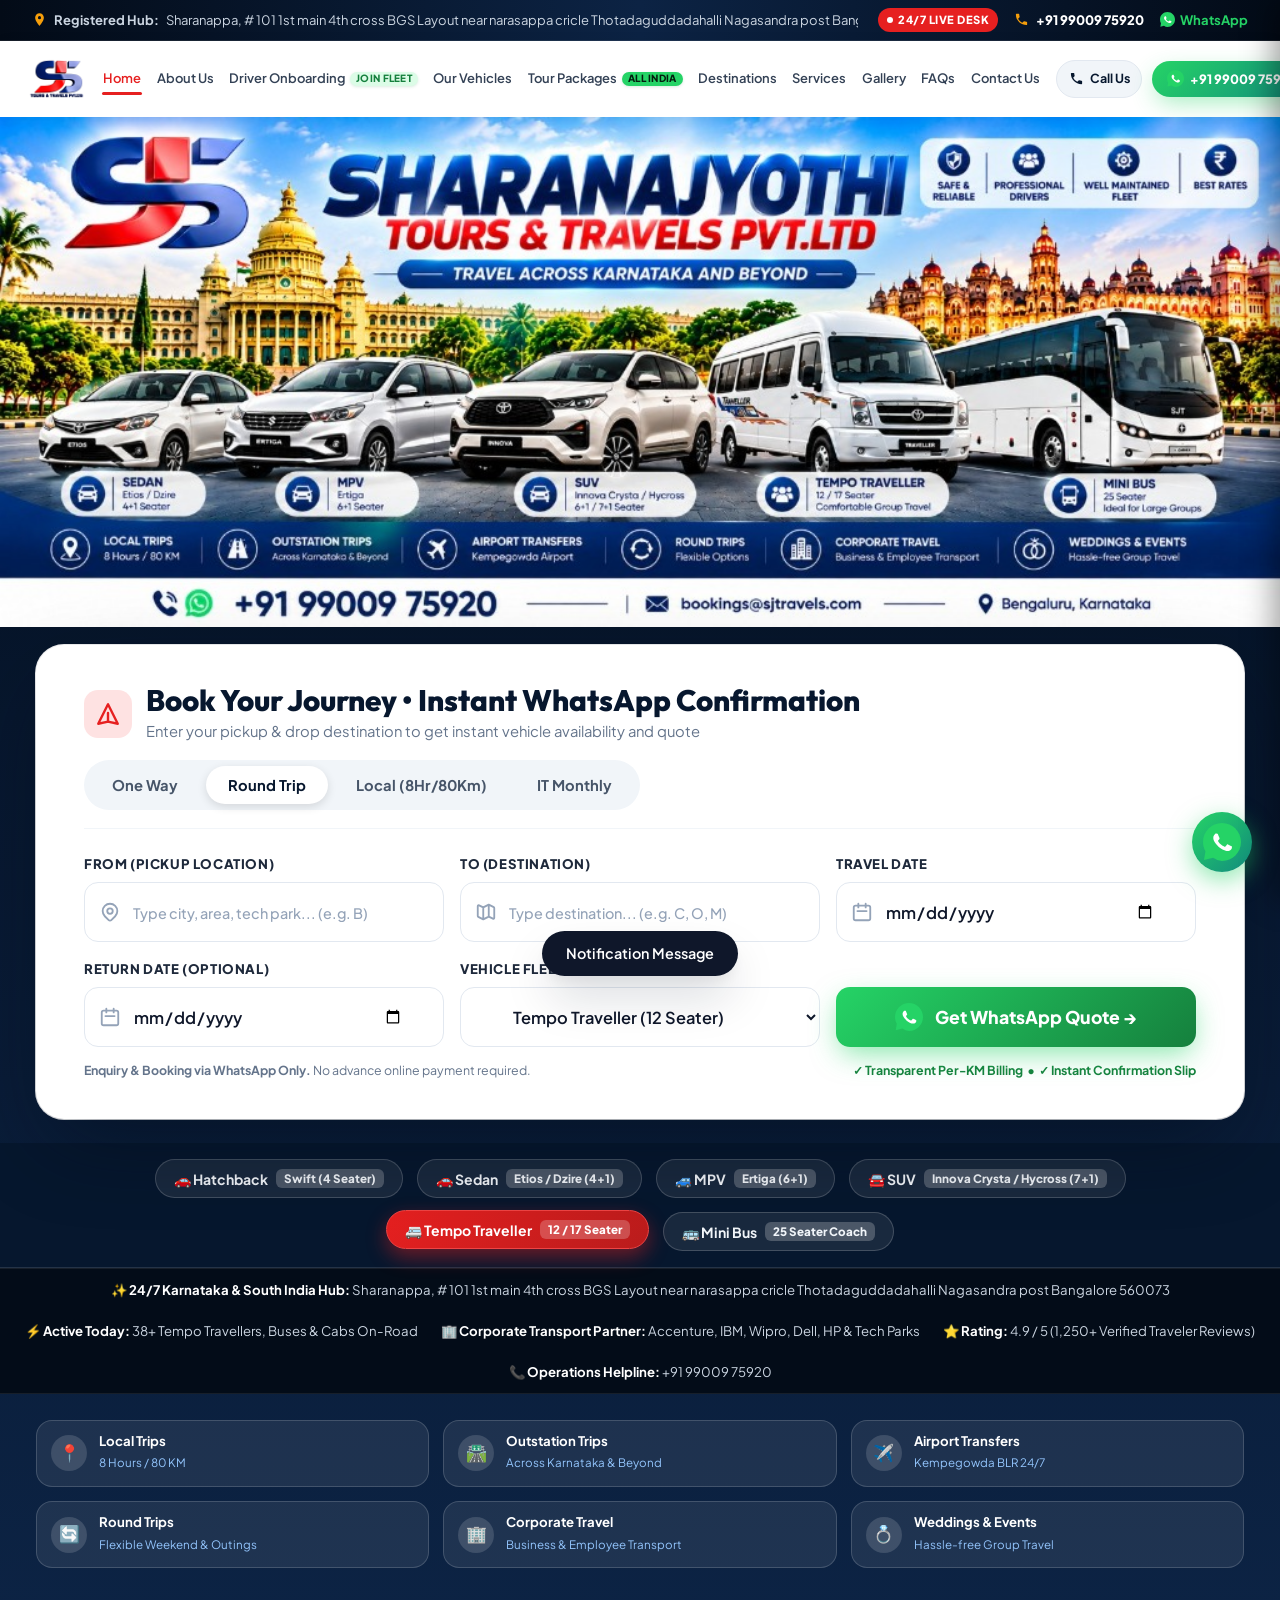
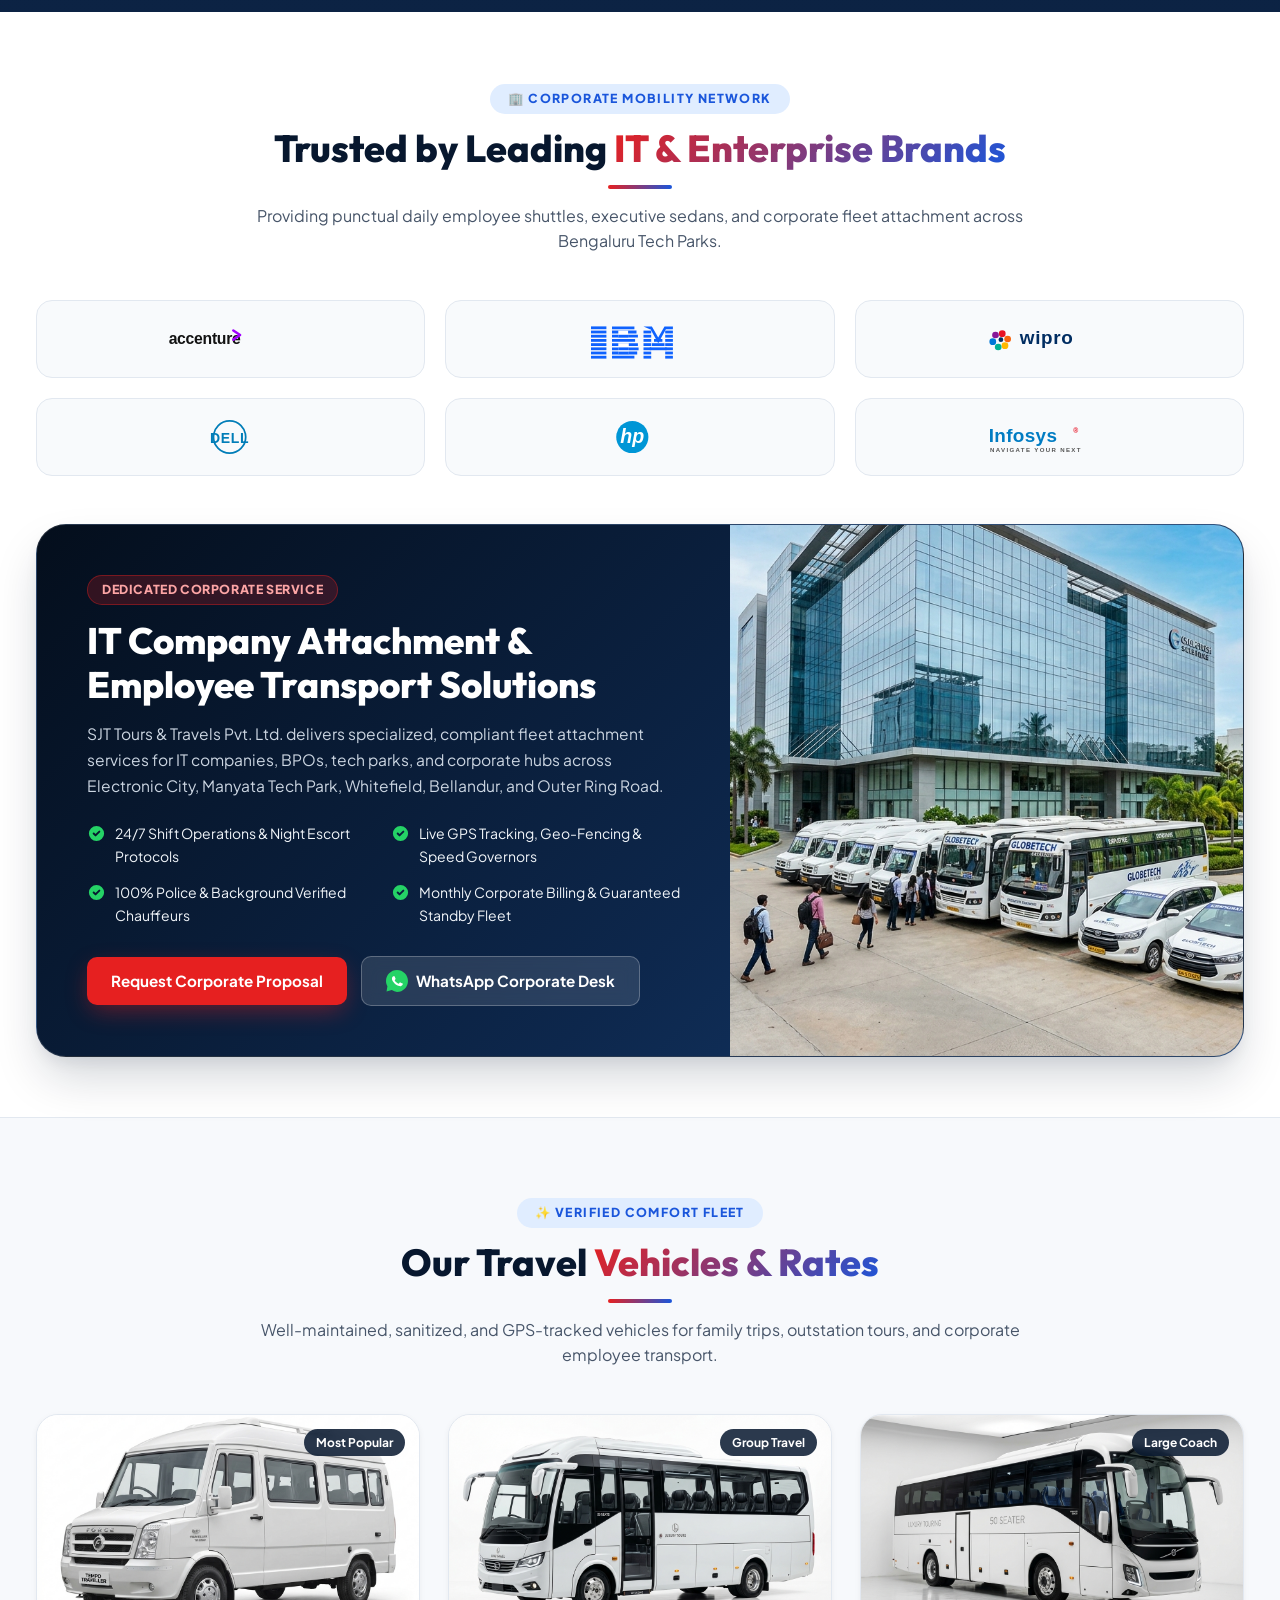
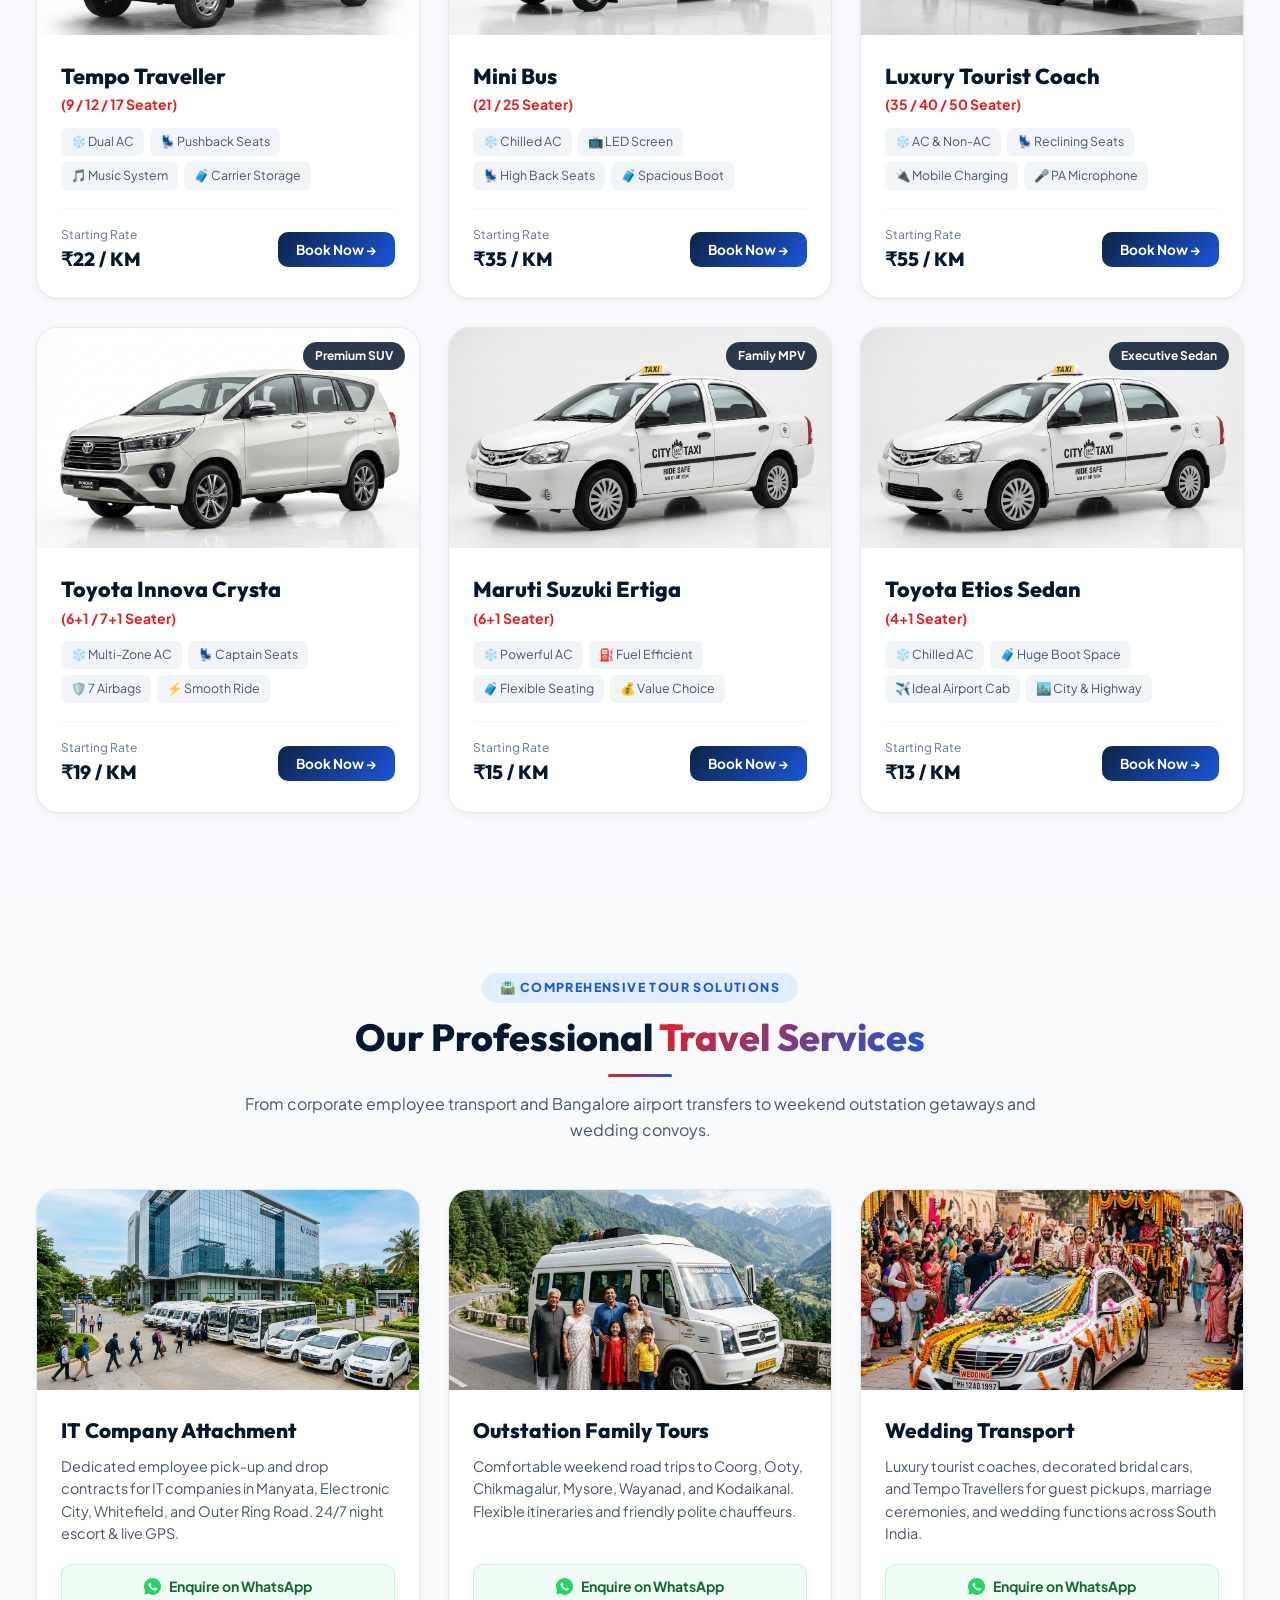
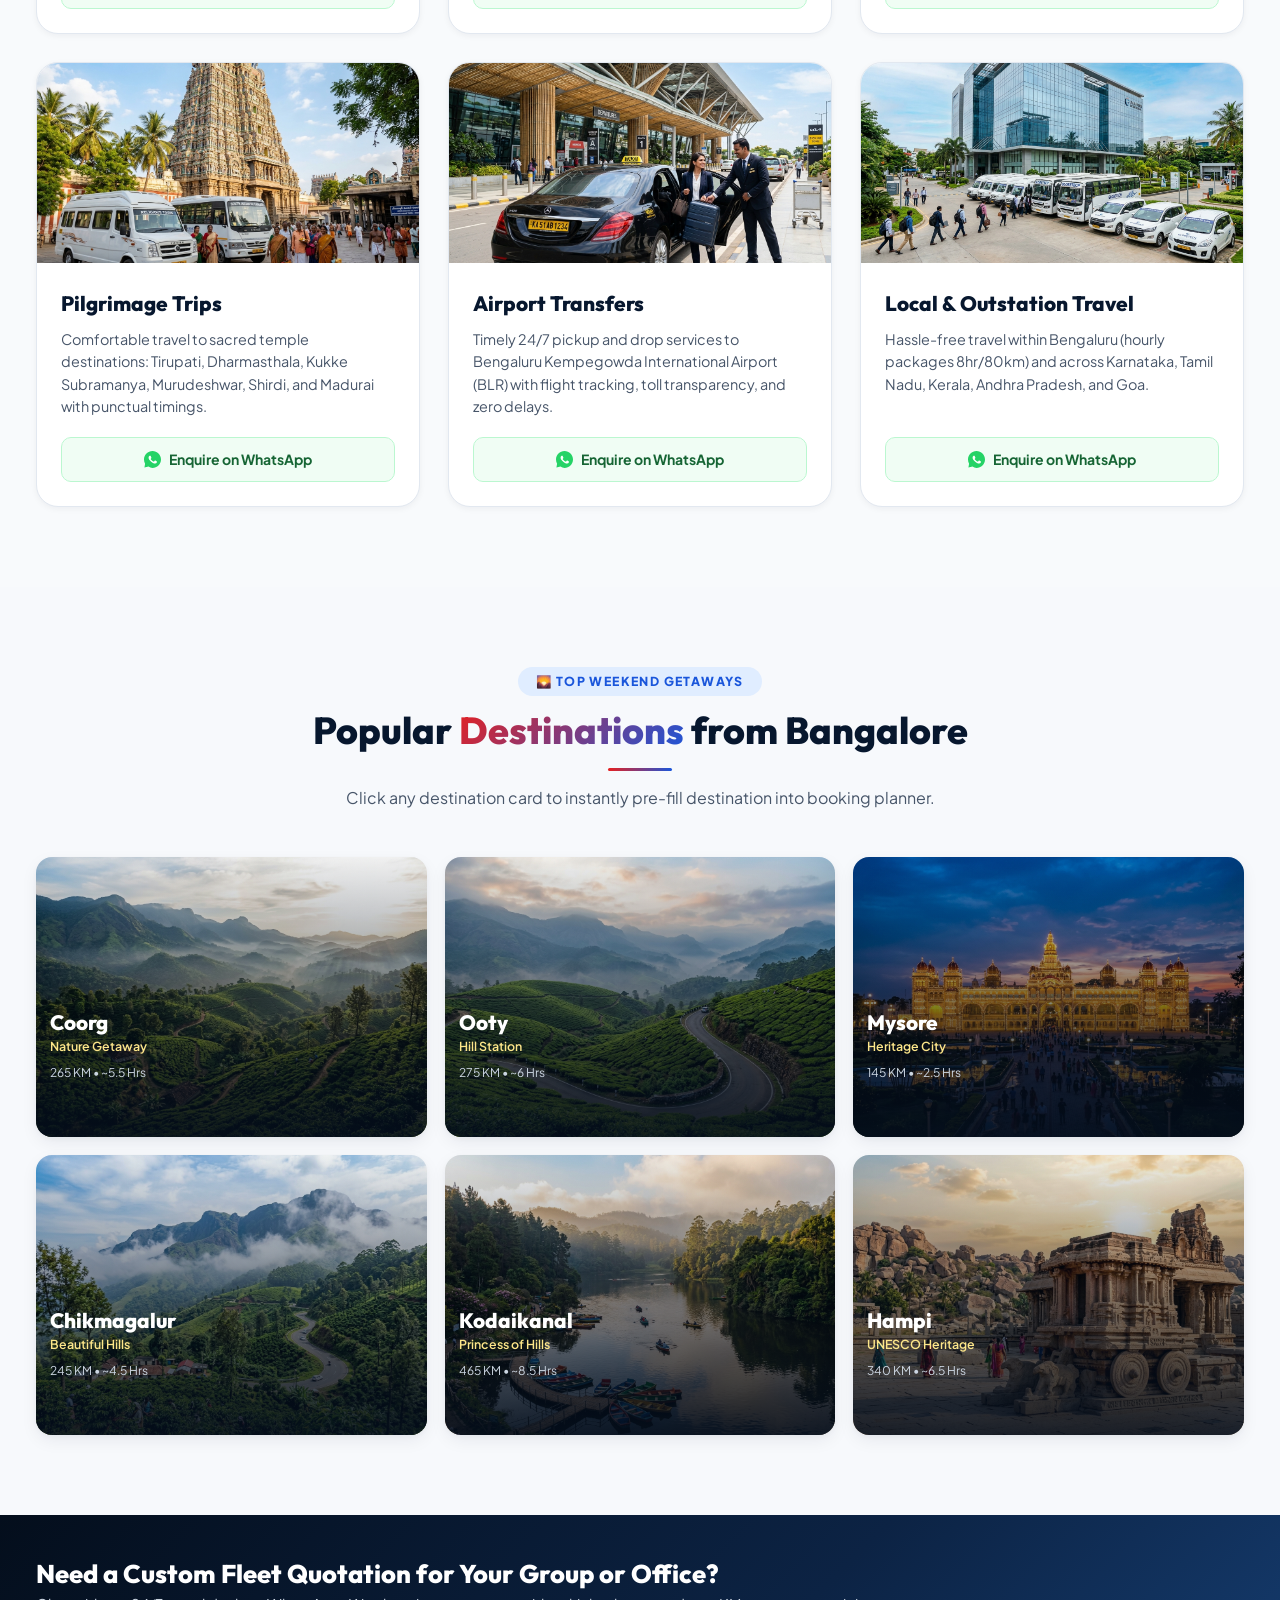
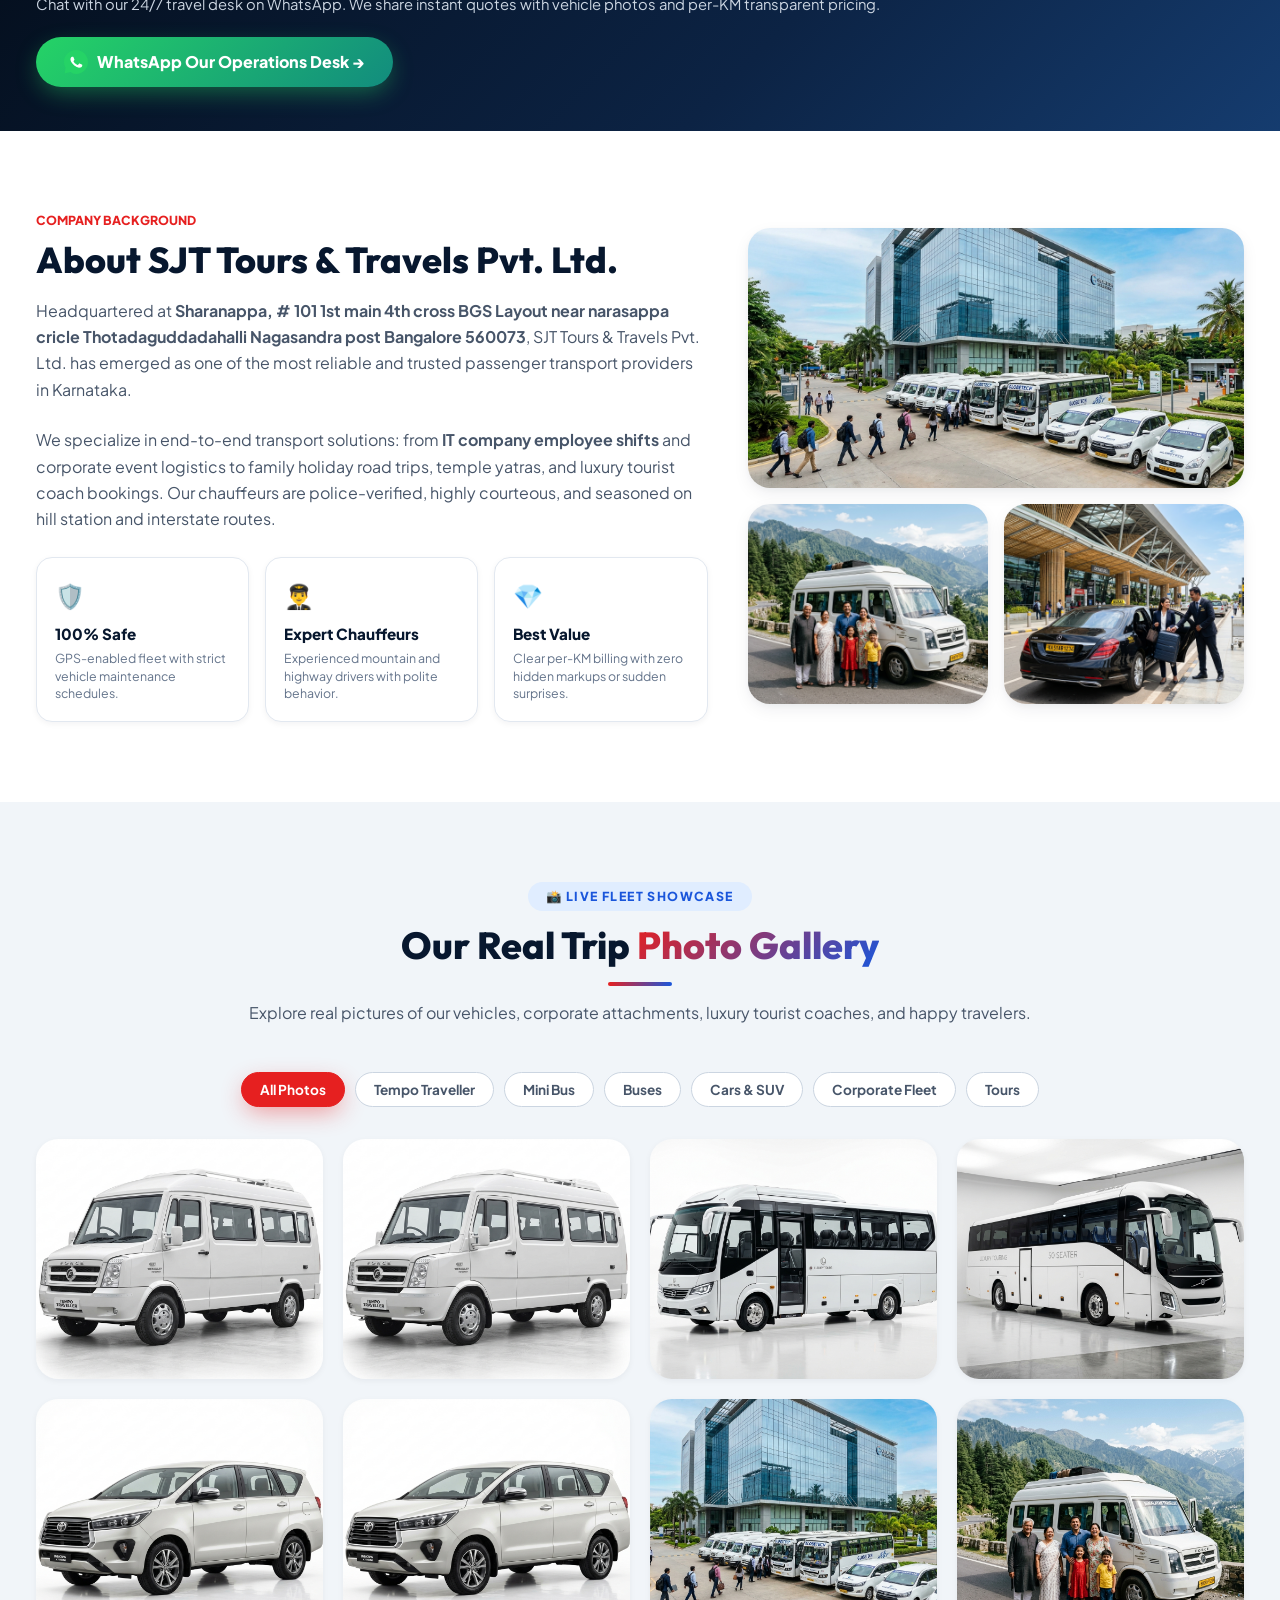
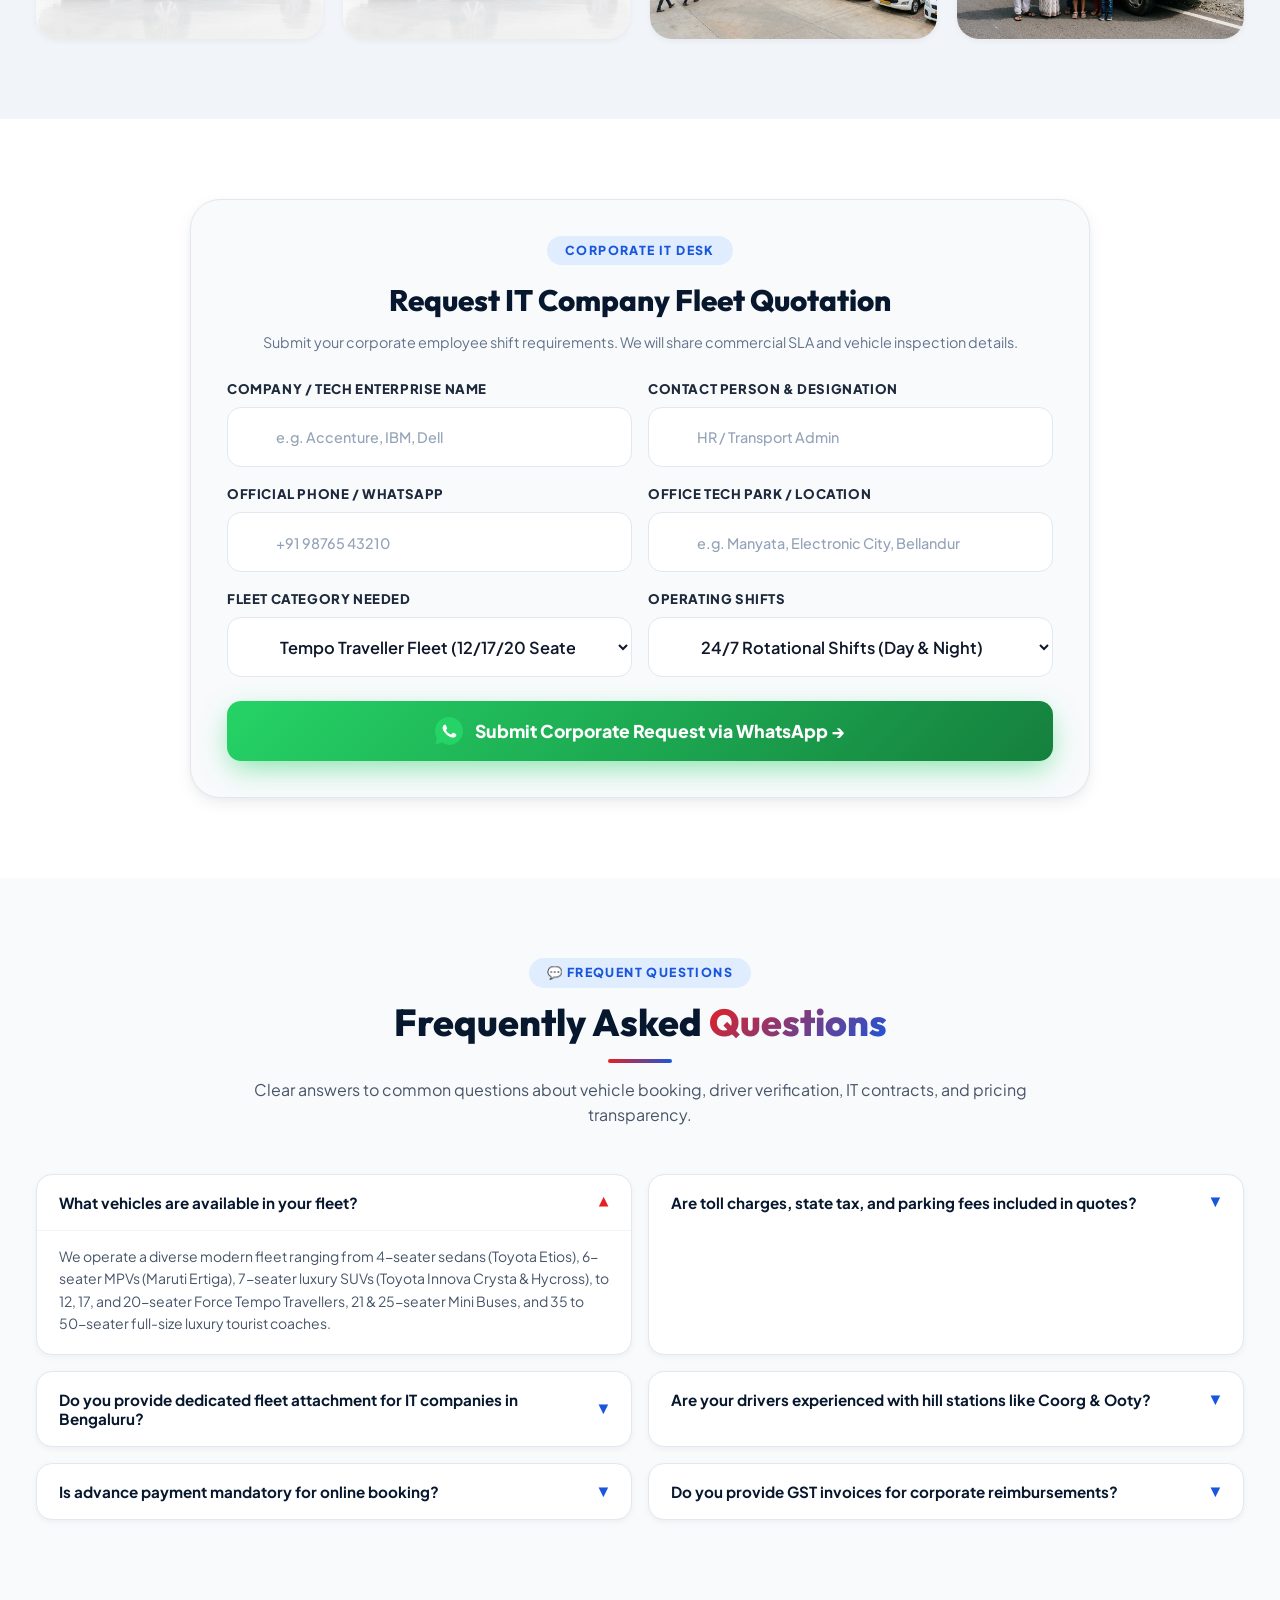
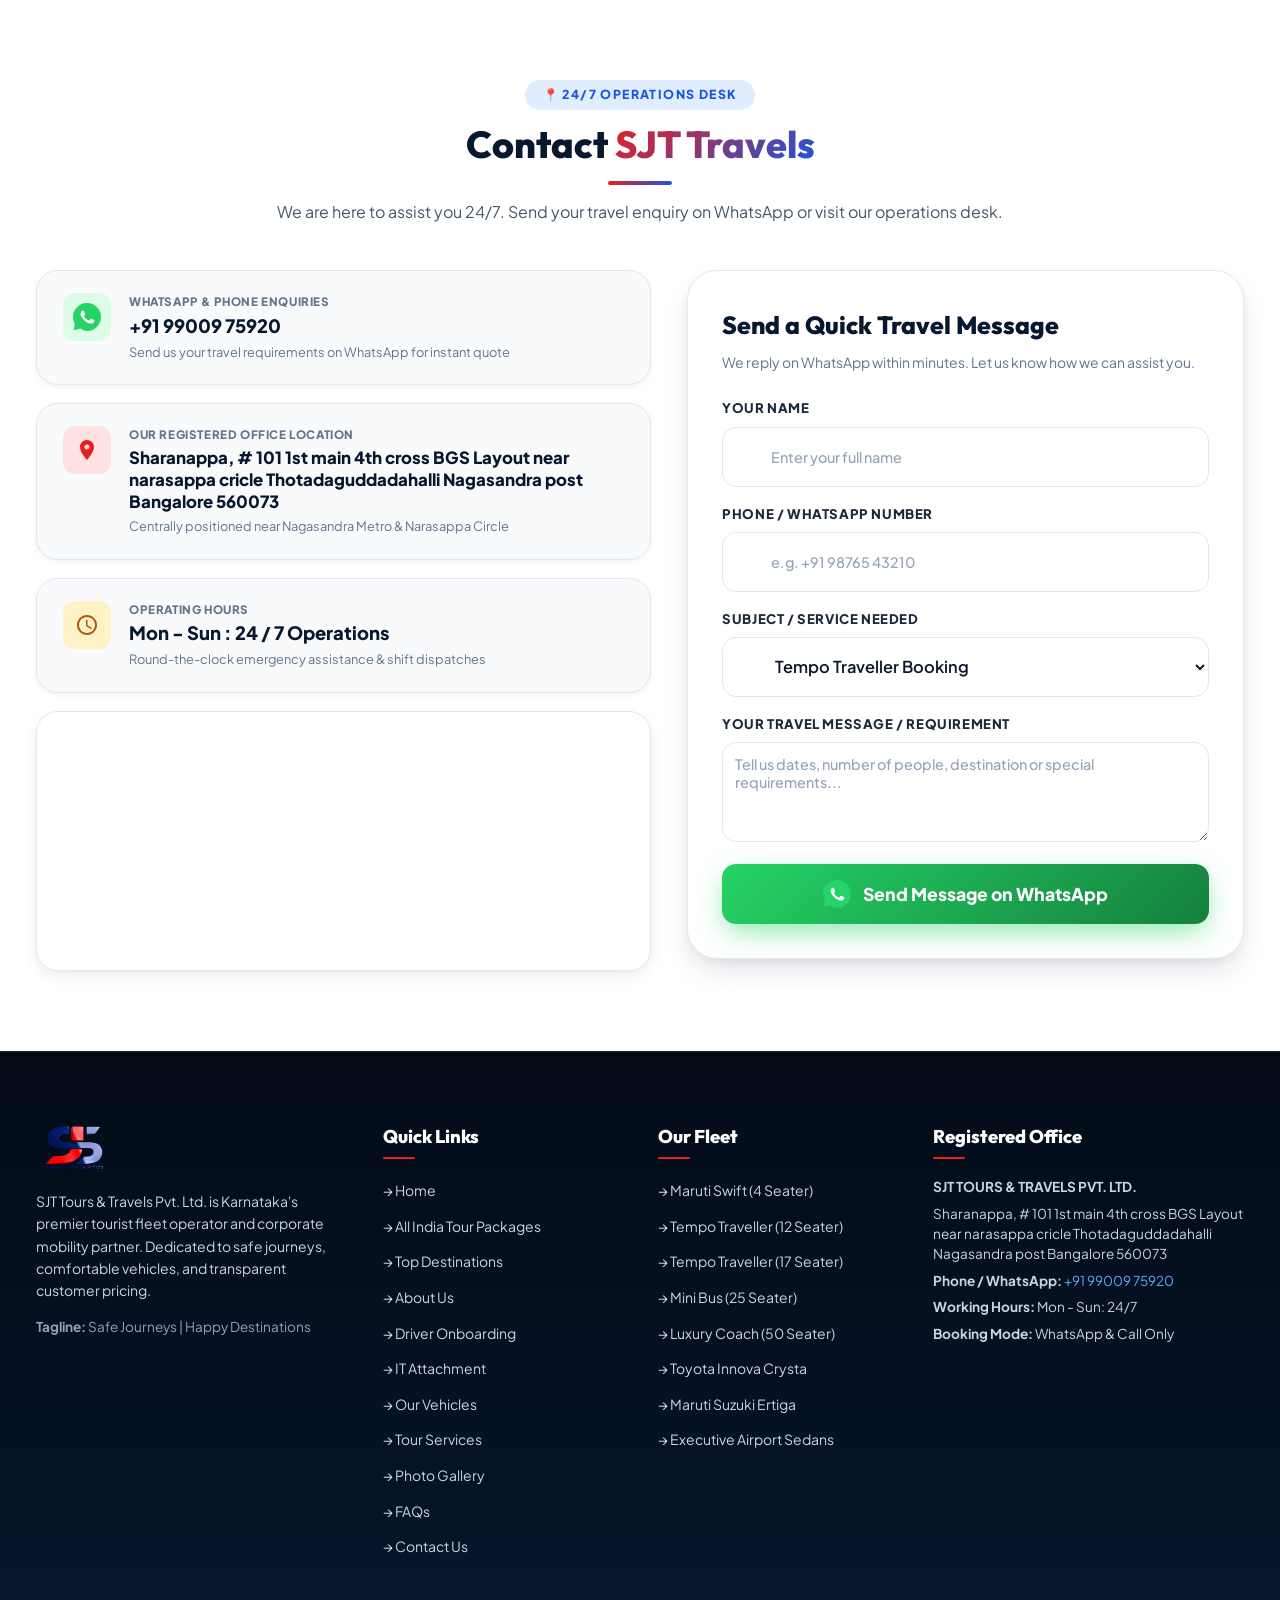
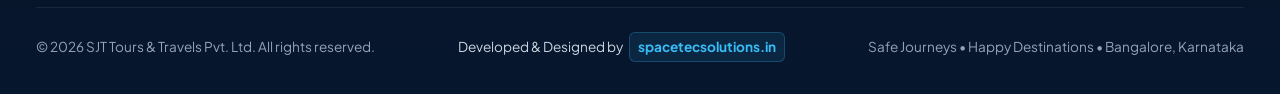
==== commit 5db5e1de: "style: enforce strict single-line header navigation with nowrap, responsive clamps, and compact badg" ====
--- a/index.html
+++ b/index.html
@@ -151,9 +151,7 @@
       <nav class="desktop-nav" id="desktopNav" aria-label="Main Navigation">
         <a href="index.html" class="nav-link active">Home</a>
         <a href="about.html" class="nav-link">About Us</a>
-        <a href="driver-onboarding.html" class="nav-link">
-          Driver Onboarding <span class="badge-driver-tag">Join Fleet</span>
-        </a>
+        <a href="driver-onboarding.html" class="nav-link">Driver Onboarding <span class="badge-driver-tag">Join Fleet</span></a>
         <a href="vehicles.html" class="nav-link">Our Vehicles</a>
         <a href="packages.html" class="nav-link">Tour Packages <span class="badge-driver-tag" style="background:#25d366;color:#031c0e;">All India</span></a>
         <a href="destinations.html" class="nav-link">Destinations</a>
--- a/styles.css
+++ b/styles.css
@@ -236,23 +236,23 @@
   display: flex;
   align-items: center;
   justify-content: space-between;
-  height: 82px;
-  padding: 0 36px;
-  max-width: 1680px;
+  height: 76px;
+  padding: 0 clamp(16px, 2vw, 36px);
+  max-width: 1720px;
   margin: 0 auto;
-  gap: 20px;
+  gap: clamp(10px, 1.2vw, 20px);
 }
 
 /* Clean Official 3D Brand Logo */
 .brand-logo-wrap {
   display: flex;
   align-items: center;
-  gap: 12px;
+  gap: 10px;
   flex-shrink: 0;
 }
 
 .brand-logo-img {
-  height: 58px;
+  height: clamp(44px, 3.2vw, 54px);
   width: auto;
   object-fit: contain;
   transition: transform 0.25s ease;
@@ -262,20 +262,29 @@
   transform: scale(1.03);
 }
 
-/* Desktop Navigation */
+/* Desktop Navigation - STRICTLY SINGLE LINE NO-WRAP */
 .desktop-nav {
   display: flex;
   align-items: center;
-  gap: 24px;
+  gap: clamp(8px, 1.05vw, 18px);
+  flex-wrap: nowrap;
+  white-space: nowrap;
+  flex-shrink: 1;
 }
 
 .nav-link {
-  font-size: 0.95rem;
+  font-size: clamp(0.81rem, 0.88vw, 0.92rem);
   font-weight: 600;
   color: var(--slate-700);
   position: relative;
-  padding: 8px 0;
+  padding: 8px 1px;
   transition: var(--transition-fast);
+  white-space: nowrap;
+  display: inline-flex;
+  align-items: center;
+  gap: 5px;
+  flex-shrink: 0;
+  line-height: 1.2;
 }
 
 .nav-link:hover, .nav-link.active {
@@ -301,48 +310,57 @@
 .badge-corp-tag {
   background: #ede9fe;
   color: #6d28d9;
-  font-size: 0.68rem;
-  font-weight: 800;
-  padding: 2px 7px;
+  font-size: 0.62rem;
+  font-weight: 800;
+  padding: 2px 6px;
   border-radius: var(--radius-full);
   text-transform: uppercase;
-  margin-left: 4px;
+  white-space: nowrap;
+  display: inline-flex;
+  align-items: center;
+  line-height: 1;
 }
 
 .badge-driver-tag {
   background: #dcfce7;
   color: #15803d;
-  font-size: 0.68rem;
-  font-weight: 800;
-  padding: 2px 7px;
+  font-size: 0.62rem;
+  font-weight: 800;
+  padding: 2px 6px;
   border-radius: var(--radius-full);
   text-transform: uppercase;
-  margin-left: 4px;
   letter-spacing: 0.3px;
-  display: inline-block;
-  box-shadow: 0 1px 4px rgba(21, 128, 61, 0.15);
+  white-space: nowrap;
+  display: inline-flex;
+  align-items: center;
+  line-height: 1;
+  box-shadow: 0 1px 3px rgba(21, 128, 61, 0.15);
+  flex-shrink: 0;
 }
 
 /* Header Action Buttons */
 .header-actions {
   display: flex;
   align-items: center;
-  gap: 12px;
+  gap: clamp(6px, 0.8vw, 12px);
   flex-shrink: 0;
+  white-space: nowrap;
 }
 
 .btn-header-call {
   display: inline-flex;
   align-items: center;
-  gap: 7px;
-  padding: 10px 18px;
+  gap: 6px;
+  padding: 8px clamp(10px, 0.9vw, 16px);
   background-color: var(--slate-100);
   color: var(--sjt-navy-900);
-  font-size: 0.875rem;
+  font-size: clamp(0.78rem, 0.84vw, 0.86rem);
   font-weight: 700;
   border-radius: var(--radius-full);
   border: 1px solid var(--slate-200);
   transition: var(--transition-fast);
+  white-space: nowrap;
+  flex-shrink: 0;
 }
 
 .btn-header-call:hover {
@@ -351,18 +369,27 @@
   transform: translateY(-1px);
 }
 
+.btn-header-call svg {
+  width: 15px;
+  height: 15px;
+  fill: currentColor;
+  flex-shrink: 0;
+}
+
 .btn-header-whatsapp {
   display: inline-flex;
   align-items: center;
-  gap: 8px;
-  padding: 10px 22px;
+  gap: 6px;
+  padding: 8px clamp(12px, 1.1vw, 20px);
   background: linear-gradient(135deg, #25D366 0%, #128C7E 100%);
   color: var(--white);
-  font-size: 0.925rem;
+  font-size: clamp(0.8rem, 0.88vw, 0.88rem);
   font-weight: 800;
   border-radius: var(--radius-full);
   box-shadow: var(--shadow-green);
   transition: var(--transition);
+  white-space: nowrap;
+  flex-shrink: 0;
 }
 
 .btn-header-whatsapp:hover {
@@ -370,10 +397,11 @@
   box-shadow: 0 12px 26px rgba(37, 211, 102, 0.55);
 }
 
-.btn-header-whatsapp svg, .btn-header-call svg {
-  width: 18px;
-  height: 18px;
+.btn-header-whatsapp svg {
+  width: 17px;
+  height: 17px;
   fill: currentColor;
+  flex-shrink: 0;
 }
 
 .mobile-toggle-btn {
@@ -2418,14 +2446,38 @@
   }
 }
 
+@media (max-width: 1220px) {
+  .header-actions .btn-header-call {
+    display: none;
+  }
+  .desktop-nav {
+    gap: 9px;
+  }
+}
+
+@media (max-width: 1080px) {
+  .desktop-nav {
+    display: none;
+  }
+
+  .mobile-toggle-btn {
+    display: block;
+  }
+
+  .header-inner {
+    padding: 0 18px;
+    height: 72px;
+  }
+}
+
 @media (max-width: 860px) {
   .top-notice-bar {
     display: none;
   }
 
   .header-inner {
-    padding: 0 20px;
-    height: 72px;
+    padding: 0 16px;
+    height: 70px;
   }
 
   .desktop-nav {
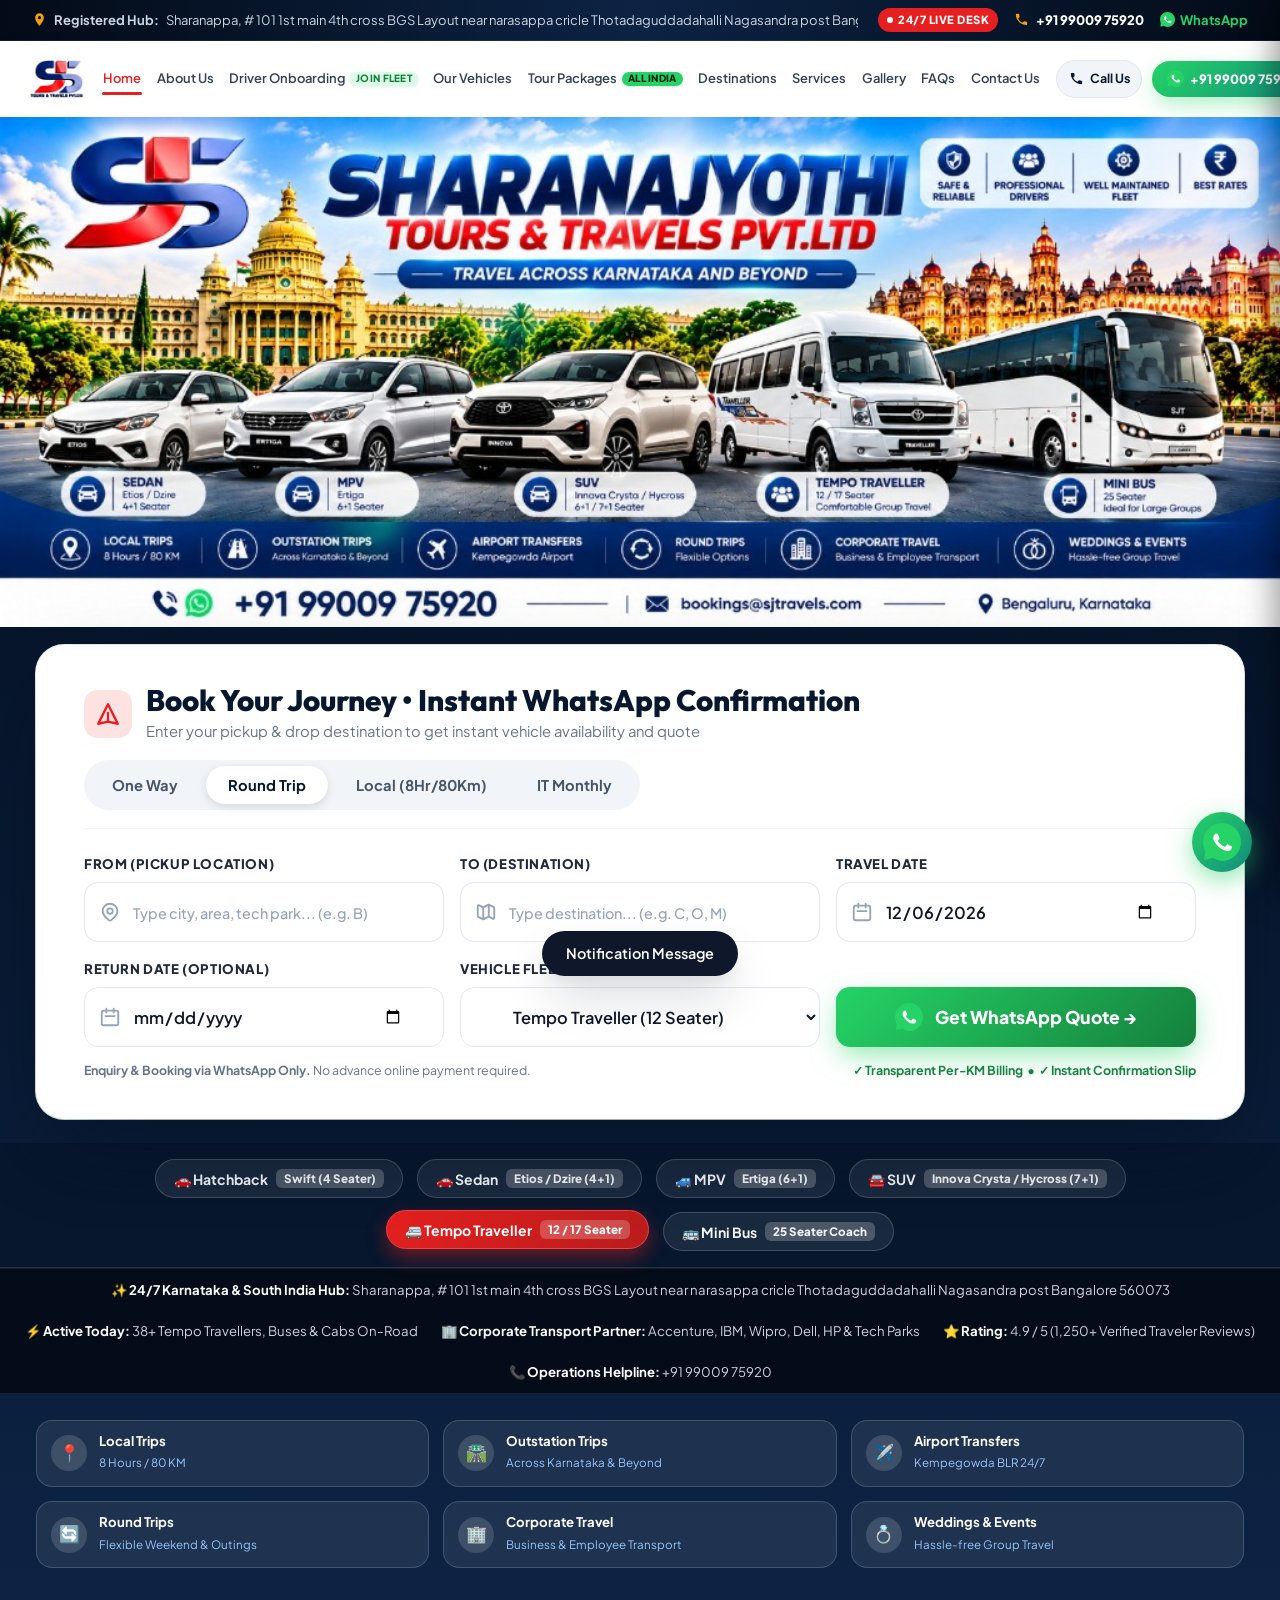
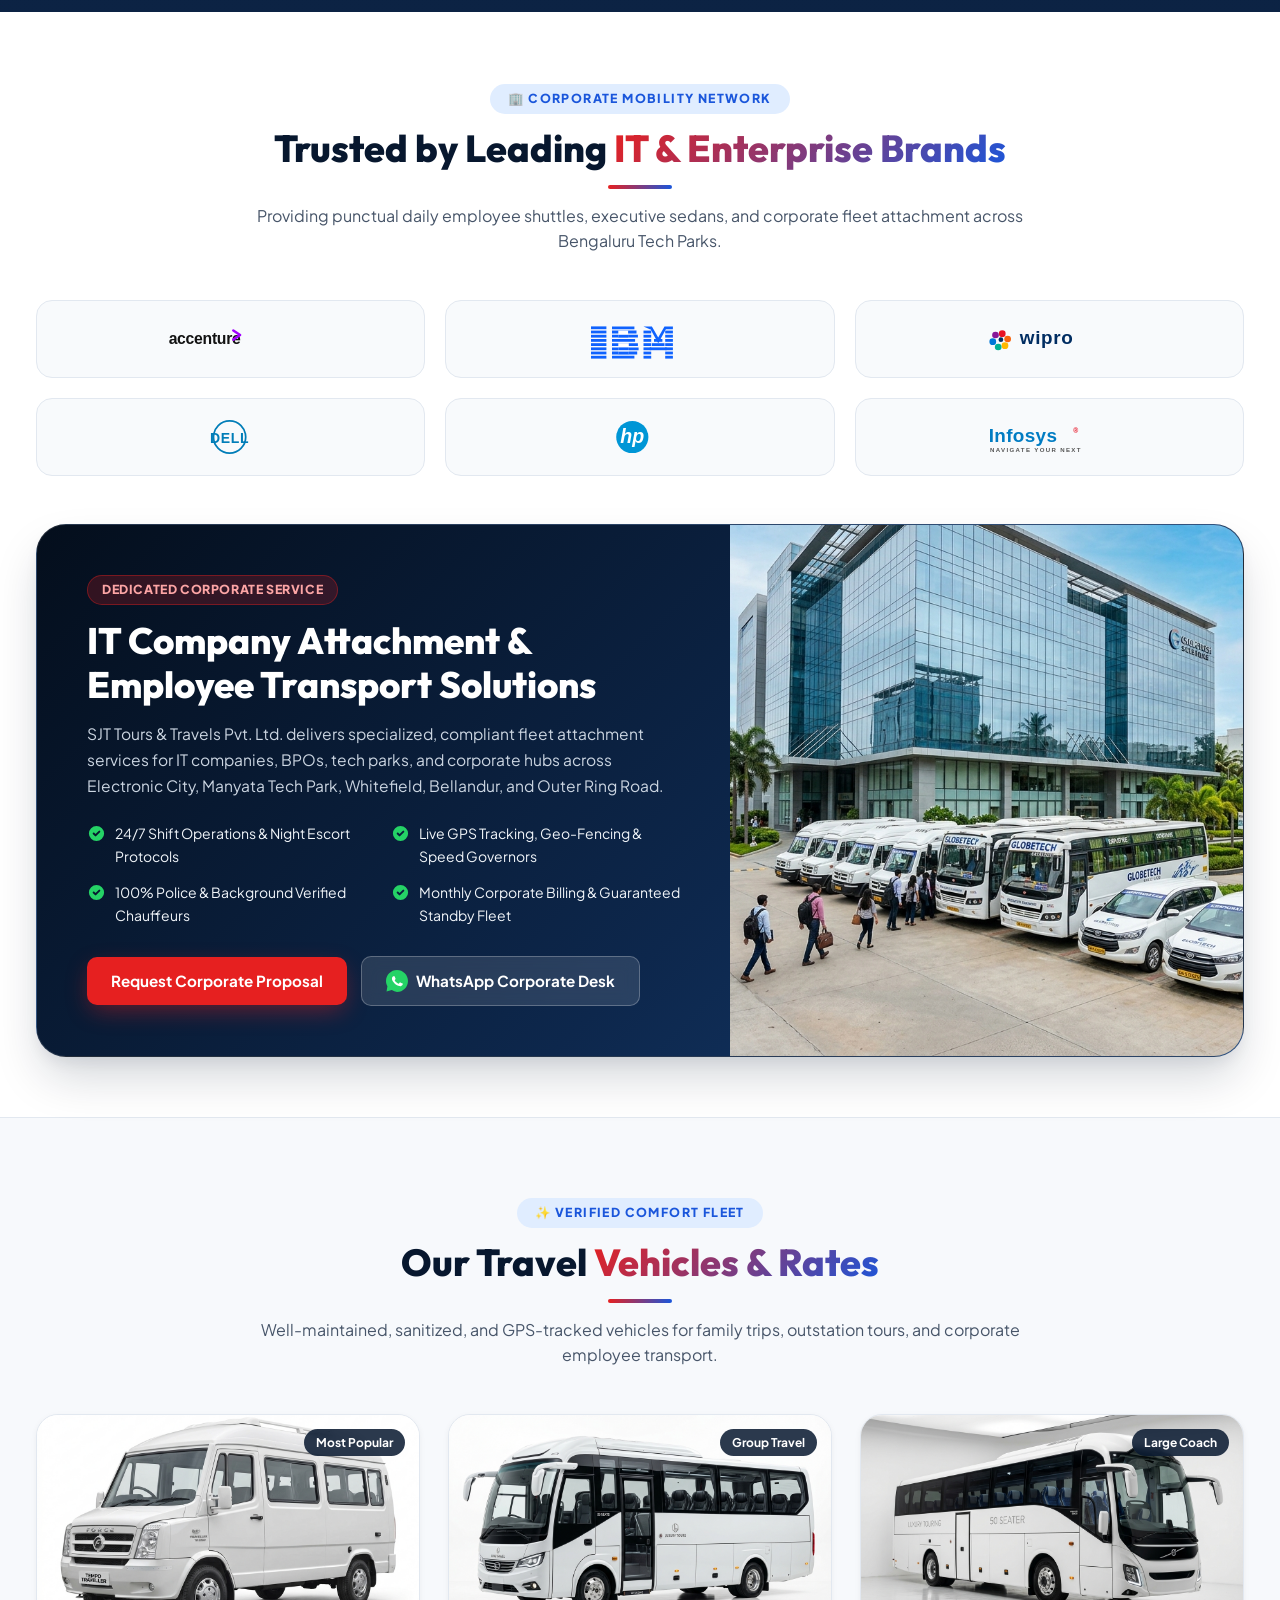
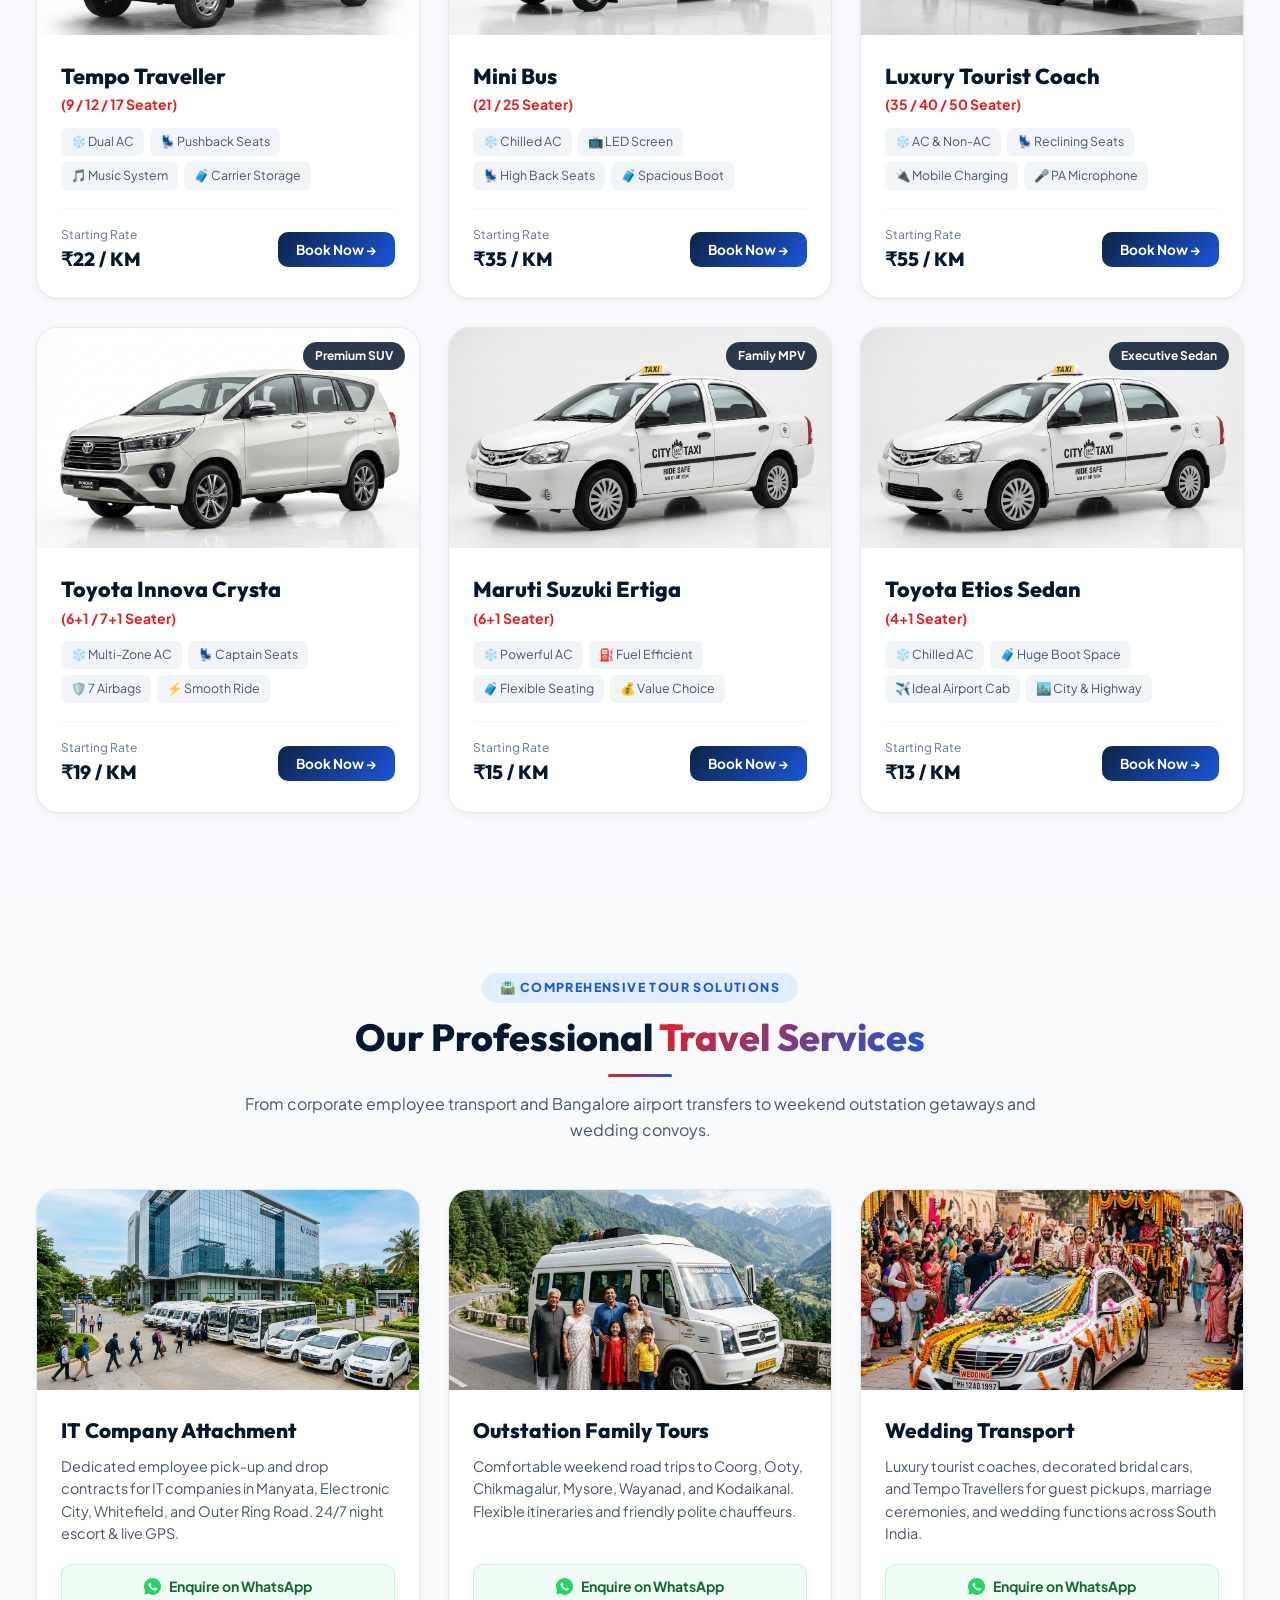
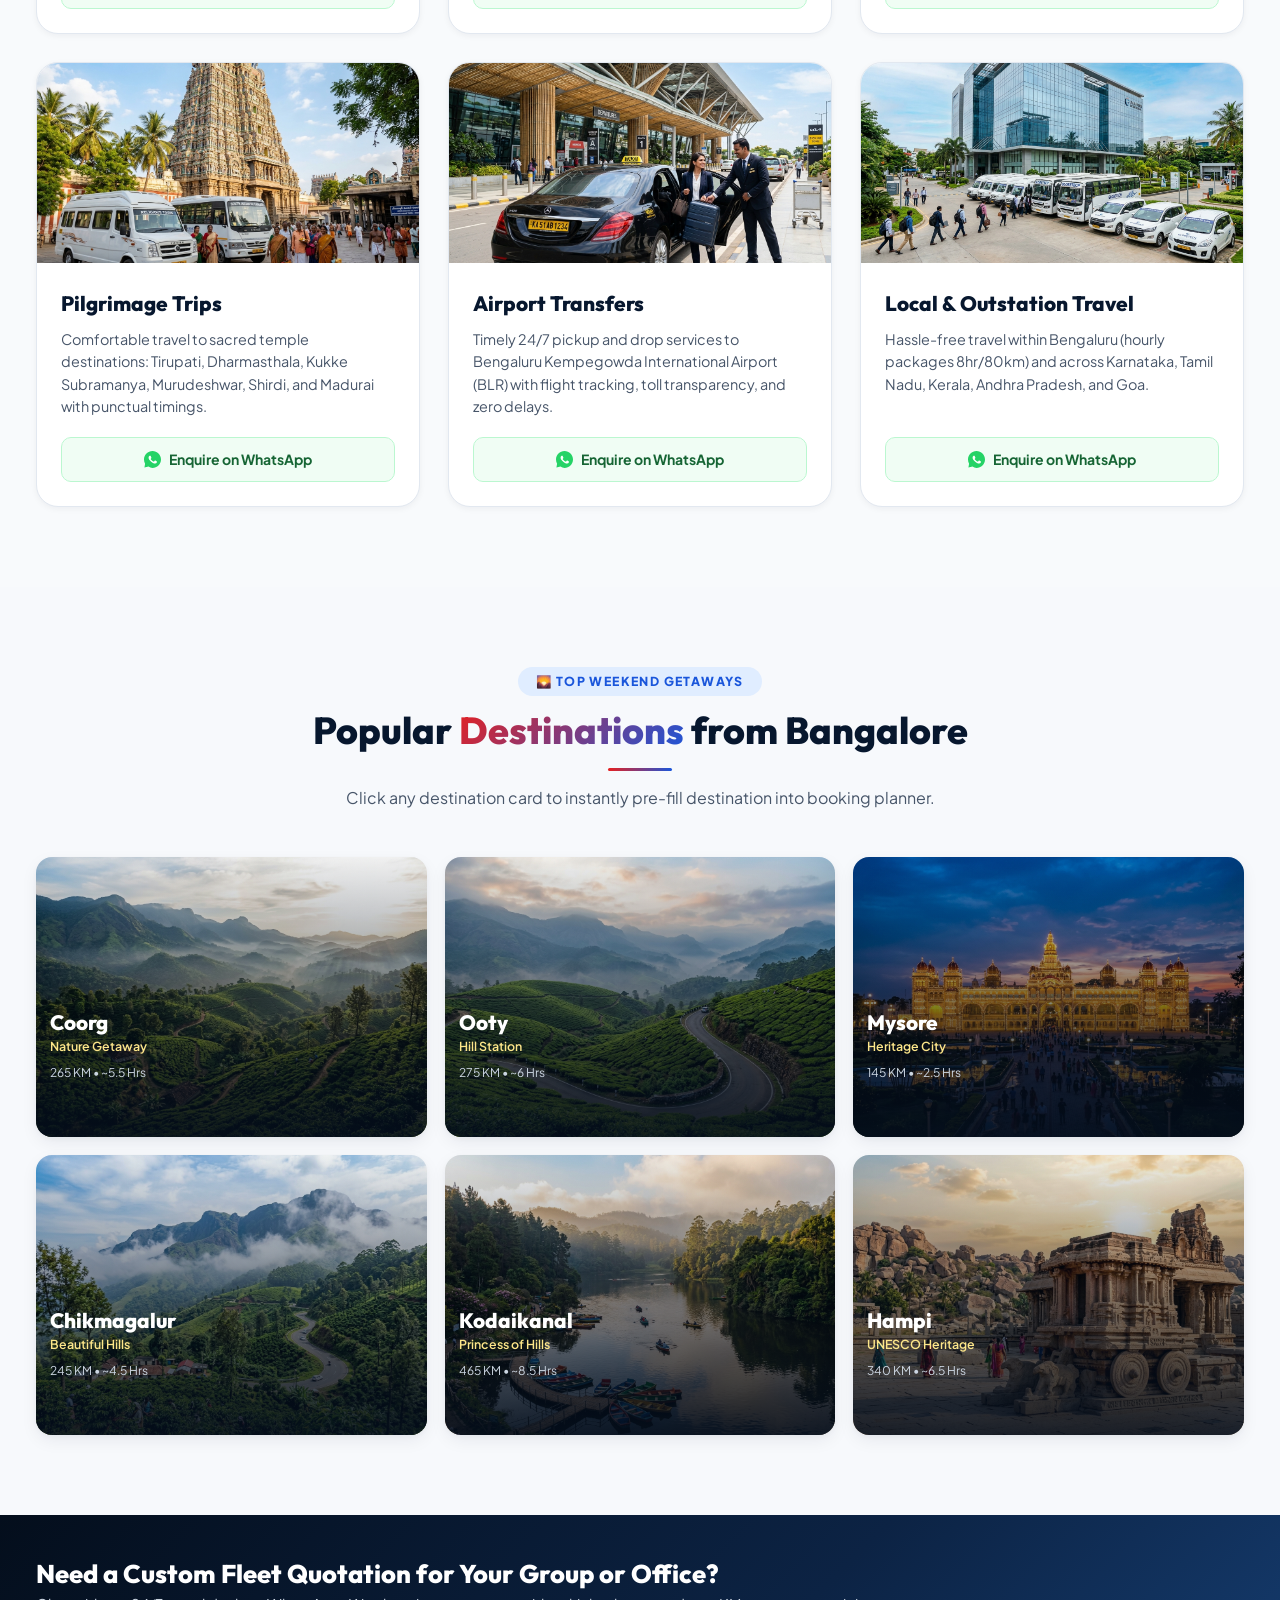
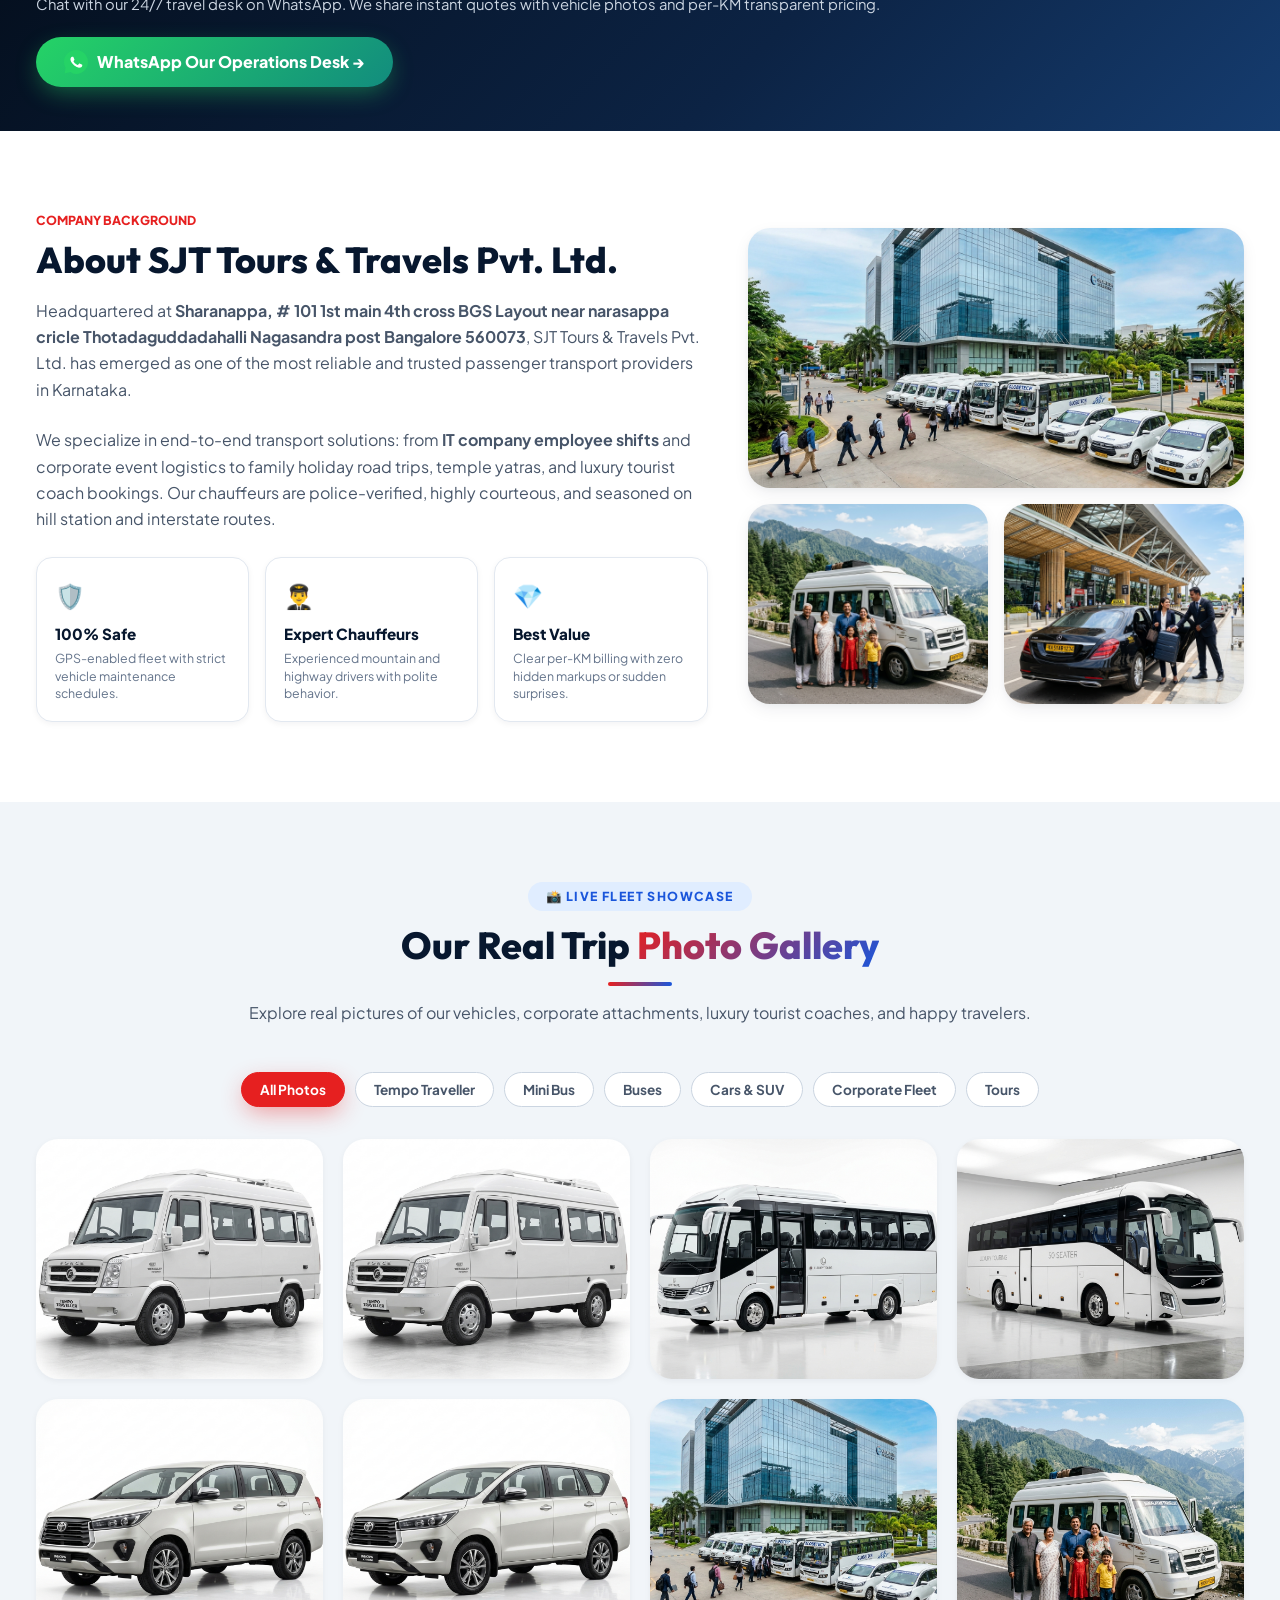
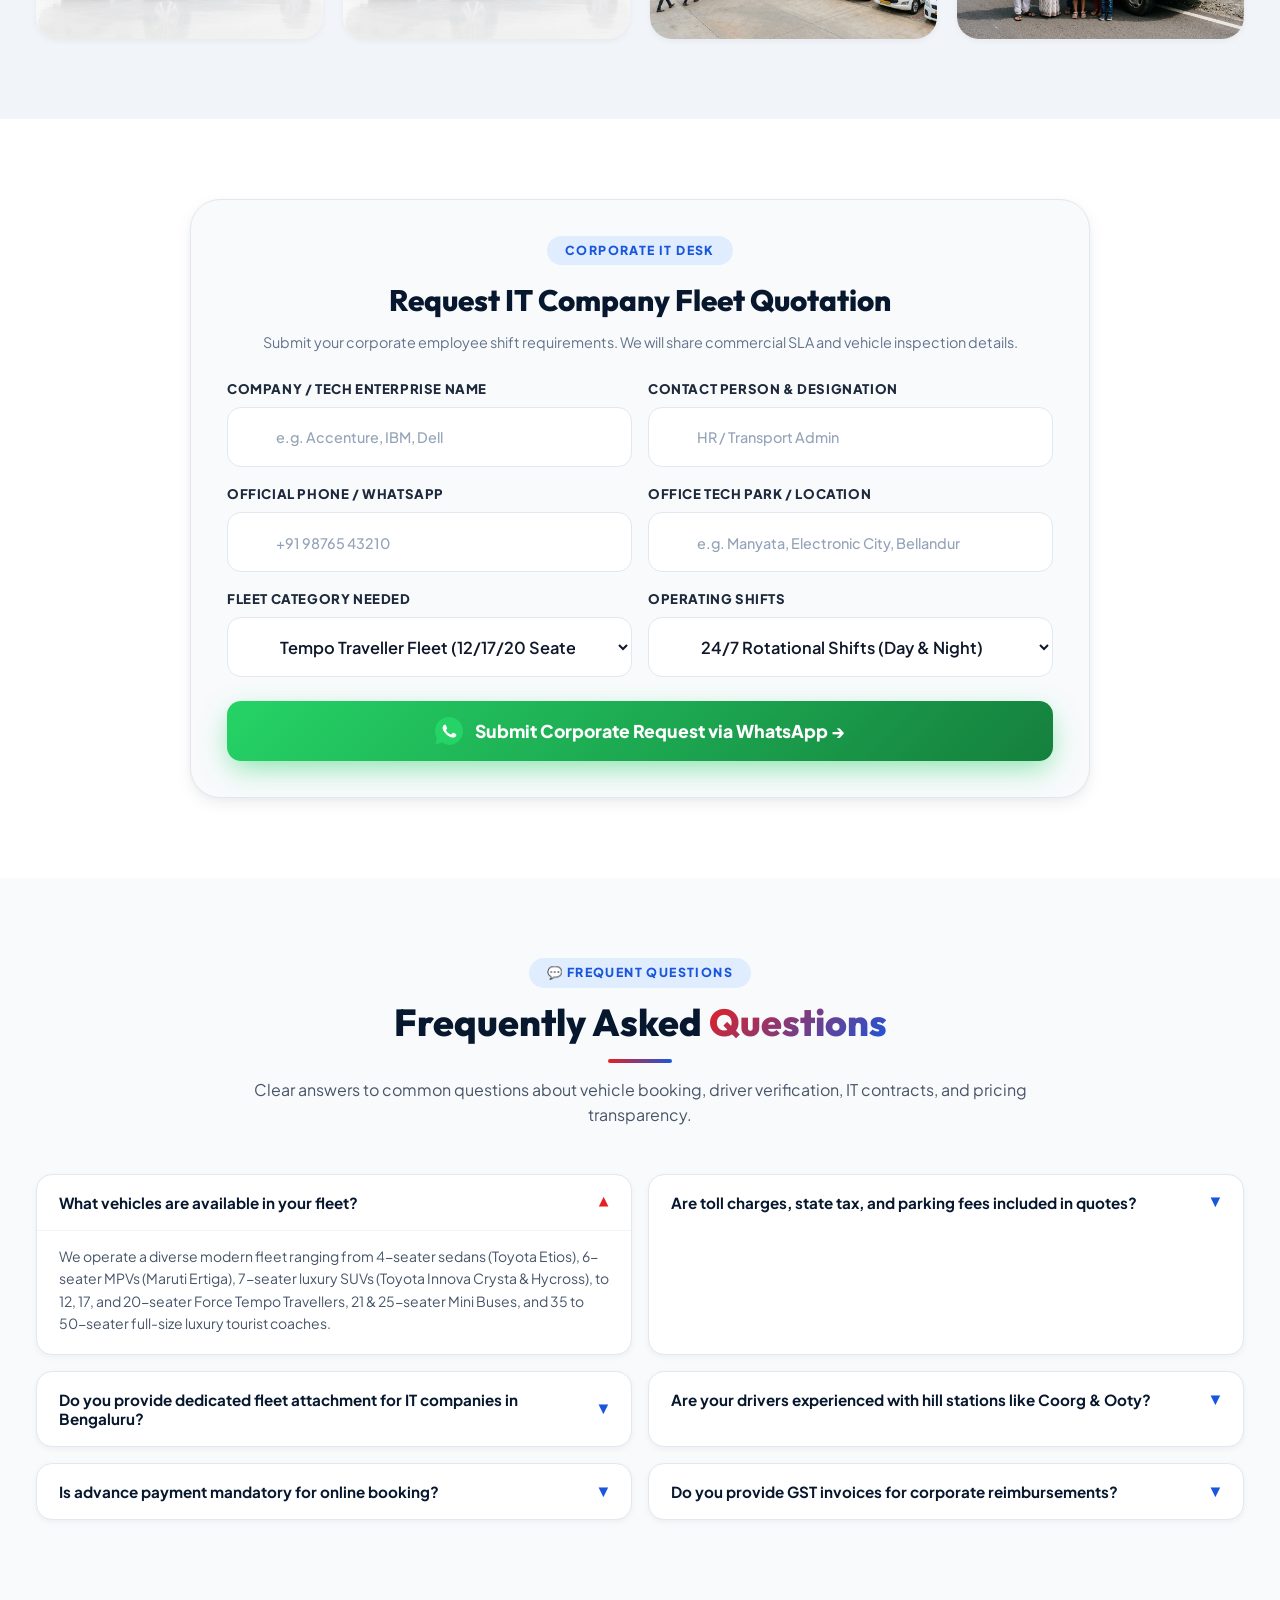
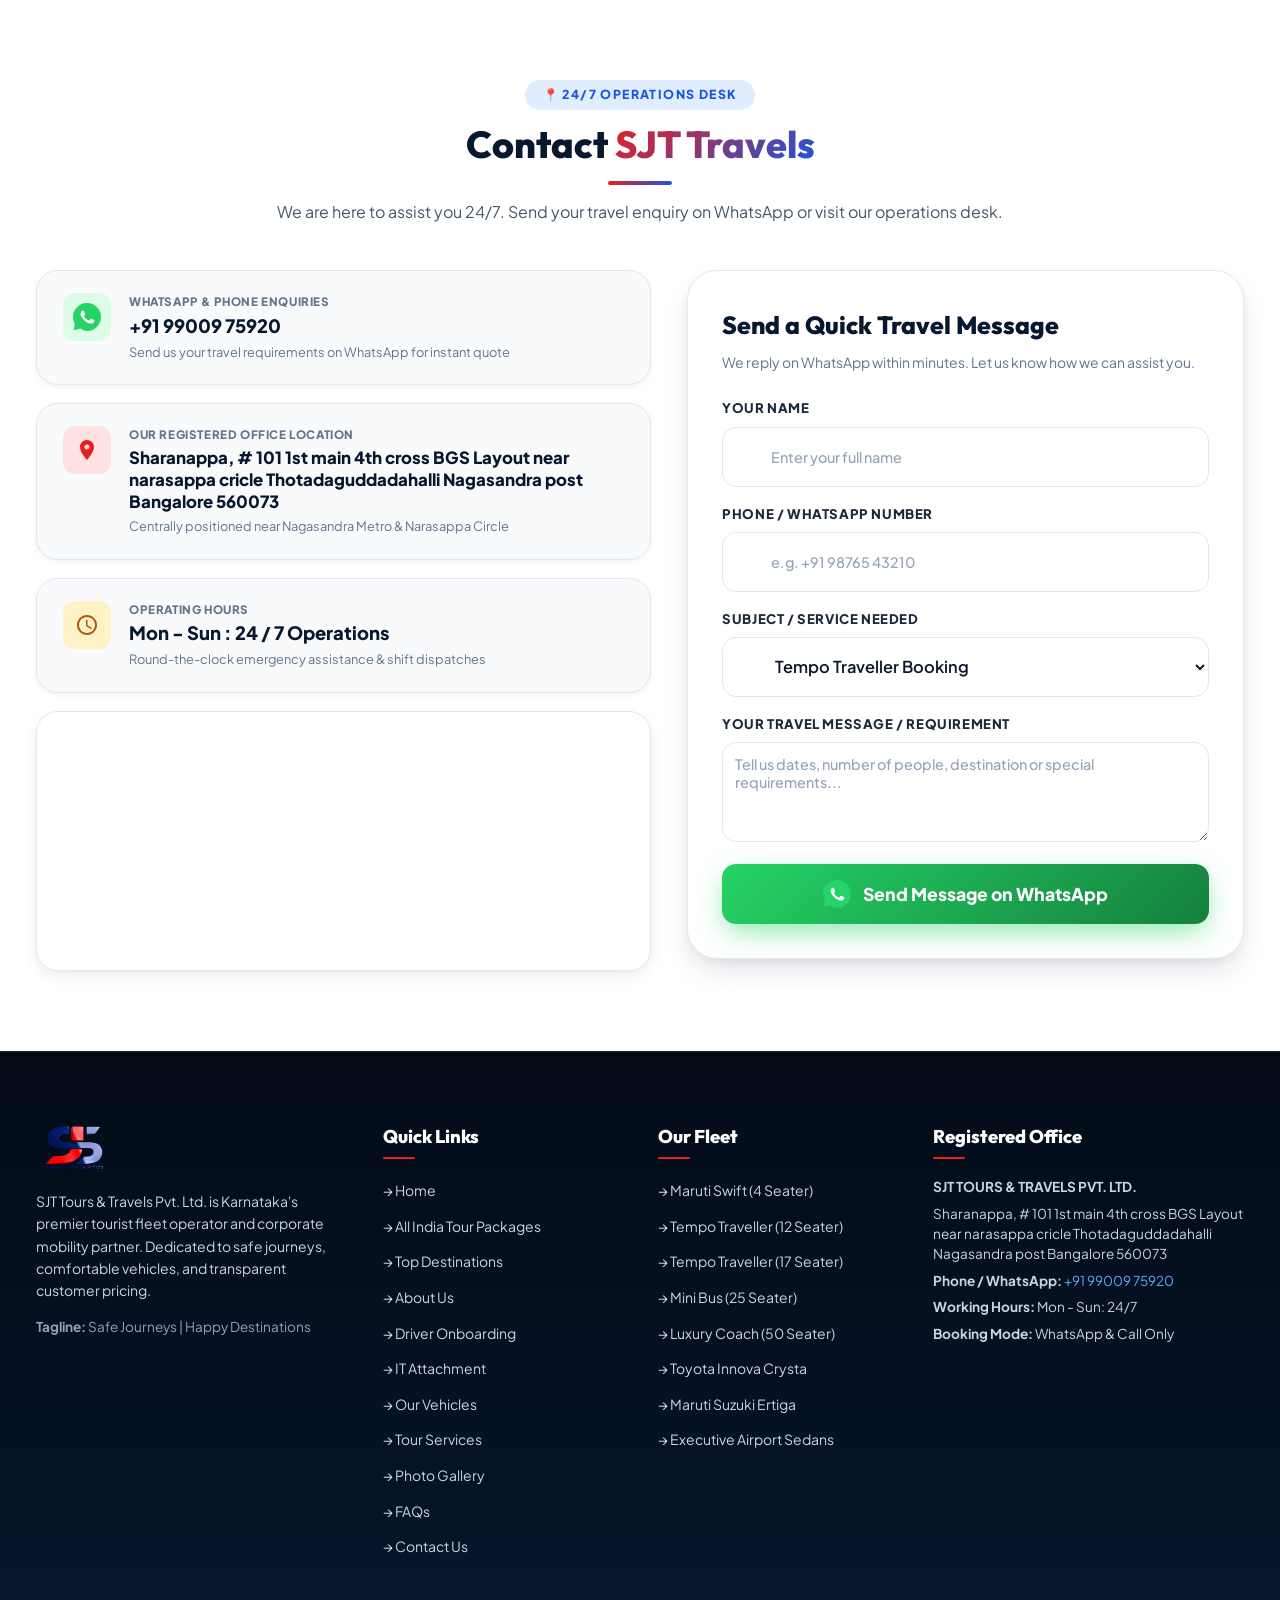
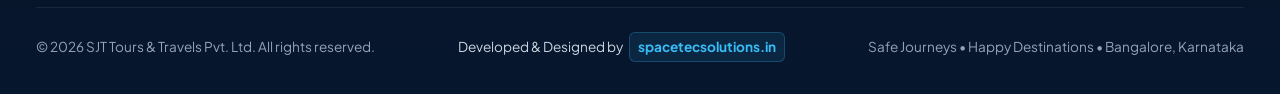
==== commit 17a1699c: "feat(seo): add Google Search Console verification file and meta tag for site ownership verification" ====
--- a/index.html
+++ b/index.html
@@ -12,6 +12,7 @@
   <meta name="keywords" content="SJT Tours and Travels, Swift rental Bangalore, Tempo Traveller Bangalore, Mini Bus rental Bangalore, Innova Crysta rental Bangalore, IT company cab attachment Bangalore, corporate employee transport Bangalore, outstation cabs Bangalore, Coorg tour package, Ooty cab, Mysore tempo traveller, Nagasandra travels Bangalore, Thotadaguddadahalli travels Bangalore">
   <meta name="author" content="SJT Tours & Travels Pvt. Ltd.">
   <meta name="robots" content="index, follow, max-image-preview:large, max-snippet:-1, max-video-preview:-1">
+  <meta name="google-site-verification" content="googlea9eb4b5313b9c0c3">
   <link rel="canonical" href="https://sjttoursandtravels.in/">
 
   <!-- Open Graph / Social Sharing -->
--- a/styles.css
+++ b/styles.css
@@ -747,6 +747,19 @@
   z-index: 5;
 }
 
+.input-cell-relative {
+  position: relative !important;
+}
+
+.field-cell {
+  position: relative;
+}
+
+.field-cell:focus-within,
+.field-cell:has(.autocomplete-dropdown.show) {
+  z-index: 1000 !important;
+}
+
 .input-clear-btn:hover {
   background: var(--slate-200);
   color: var(--slate-900);
@@ -763,13 +776,13 @@
   box-shadow: 0 20px 50px rgba(3, 11, 23, 0.28), 0 0 0 1px rgba(0, 0, 0, 0.08);
   max-height: 320px;
   overflow-y: auto;
-  z-index: 100;
+  z-index: 9999 !important;
   padding: 8px;
   display: none;
 }
 
 .autocomplete-dropdown.show {
-  display: block;
+  display: block !important;
   animation: dropdownFadeIn 0.2s cubic-bezier(0.16, 1, 0.3, 1);
 }
 
@@ -4250,6 +4263,115 @@
   justify-content: center;
   font-size: 0.75rem;
   color: var(--slate-600);
+  z-index: 5;
+}
+
+/* Packages Live Autocomplete Dropdown */
+.pkg-search-input-wrap {
+  position: relative;
+}
+
+.pkg-search-input-wrap:focus-within,
+.pkg-search-input-wrap:has(.pkg-autocomplete-dropdown.show) {
+  z-index: 1000 !important;
+}
+
+.pkg-autocomplete-dropdown {
+  position: absolute;
+  top: calc(100% + 8px);
+  left: 0;
+  right: 0;
+  background: #ffffff;
+  border-radius: 18px;
+  box-shadow: 0 24px 60px rgba(3, 11, 23, 0.28), 0 0 0 1.5px rgba(0, 0, 0, 0.08);
+  max-height: 380px;
+  overflow-y: auto;
+  z-index: 9999 !important;
+  padding: 8px;
+  display: none;
+  text-align: left;
+}
+
+.pkg-autocomplete-dropdown.show {
+  display: block !important;
+  animation: dropdownFadeIn 0.2s cubic-bezier(0.16, 1, 0.3, 1);
+}
+
+.pkg-autocomplete-header {
+  font-size: 0.72rem;
+  font-weight: 800;
+  text-transform: uppercase;
+  color: var(--slate-400);
+  padding: 8px 12px 6px 12px;
+  letter-spacing: 0.6px;
+  border-bottom: 1px solid var(--slate-100);
+  margin-bottom: 4px;
+}
+
+.pkg-autocomplete-item {
+  display: flex;
+  align-items: center;
+  justify-content: space-between;
+  padding: 10px 14px;
+  border-radius: 12px;
+  cursor: pointer;
+  transition: background 0.15s ease, color 0.15s ease;
+  font-size: 0.92rem;
+  color: var(--slate-800);
+  gap: 12px;
+}
+
+.pkg-autocomplete-item:hover, .pkg-autocomplete-item.selected {
+  background: #eff6ff;
+  color: var(--sjt-blue-600);
+}
+
+.pkg-autocomplete-item .highlight-letter {
+  background: rgba(245, 158, 11, 0.35);
+  color: #b45309;
+  font-weight: 900;
+  border-radius: 3px;
+  padding: 0 2px;
+}
+
+.pkg-autocomplete-left {
+  display: flex;
+  align-items: center;
+  gap: 10px;
+  min-width: 0;
+  text-align: left;
+}
+
+.pkg-autocomplete-icon {
+  font-size: 1.3rem;
+  flex-shrink: 0;
+}
+
+.pkg-autocomplete-name {
+  font-weight: 800;
+  color: var(--slate-900);
+  font-size: 0.92rem;
+  line-height: 1.25;
+}
+
+.pkg-autocomplete-sub {
+  font-size: 0.76rem;
+  color: var(--slate-500);
+  margin-top: 2px;
+  line-height: 1.3;
+}
+
+.pkg-autocomplete-badge {
+  font-size: 0.7rem;
+  font-weight: 800;
+  padding: 3px 9px;
+  border-radius: 9999px;
+  background: #f1f5f9;
+  color: var(--slate-600);
+  flex-shrink: 0;
+  text-transform: uppercase;
+  letter-spacing: 0.4px;
+  white-space: nowrap;
 }
 
 .pkg-select-wrap {
@@ -4417,6 +4539,9 @@
   grid-template-columns: repeat(3, 1fr);
   gap: 30px;
   align-items: stretch;
+  opacity: 1 !important;
+  visibility: visible !important;
+  transform: none !important;
 }
 
 .package-card-premium {
@@ -4428,6 +4553,8 @@
   display: flex;
   flex-direction: column;
   height: 100%;
+  opacity: 1 !important;
+  visibility: visible !important;
   transition: transform 0.3s cubic-bezier(0.16, 1, 0.3, 1), box-shadow 0.3s cubic-bezier(0.16, 1, 0.3, 1), border-color 0.3s ease;
   position: relative;
 }
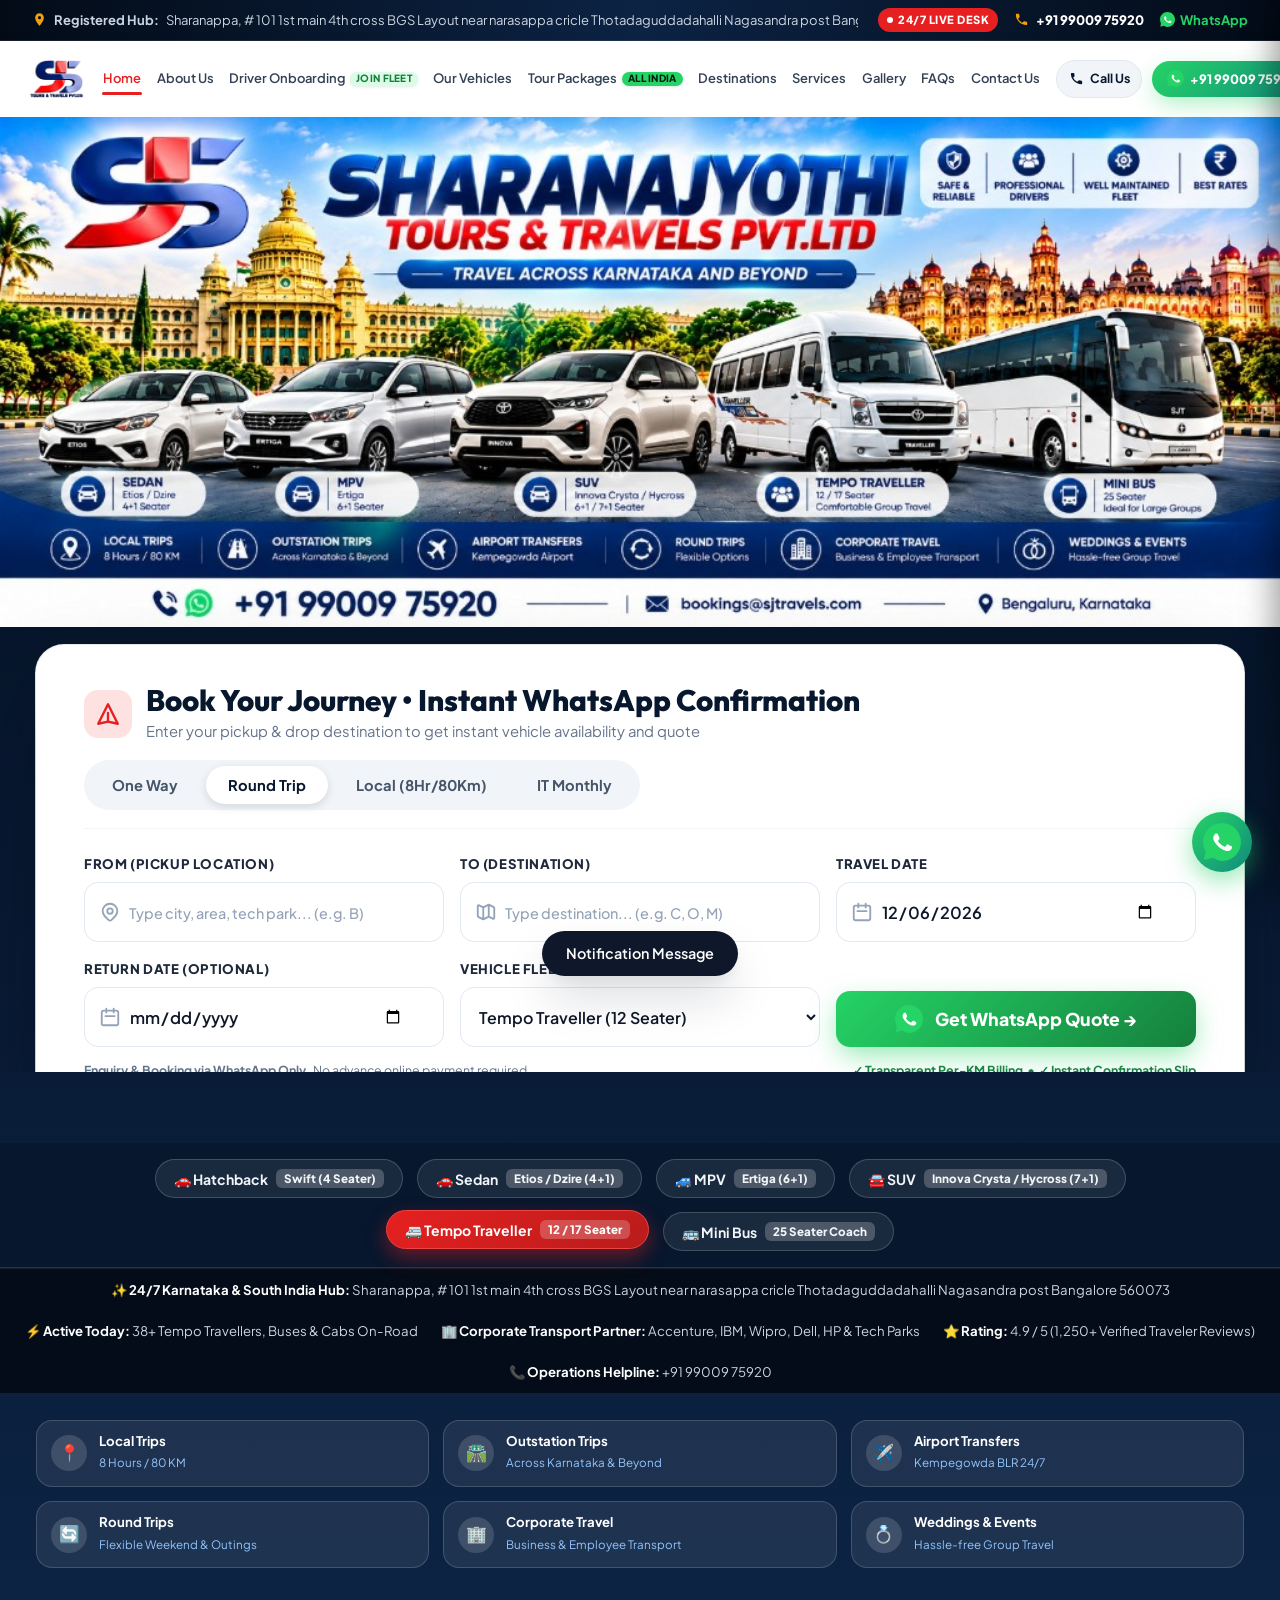
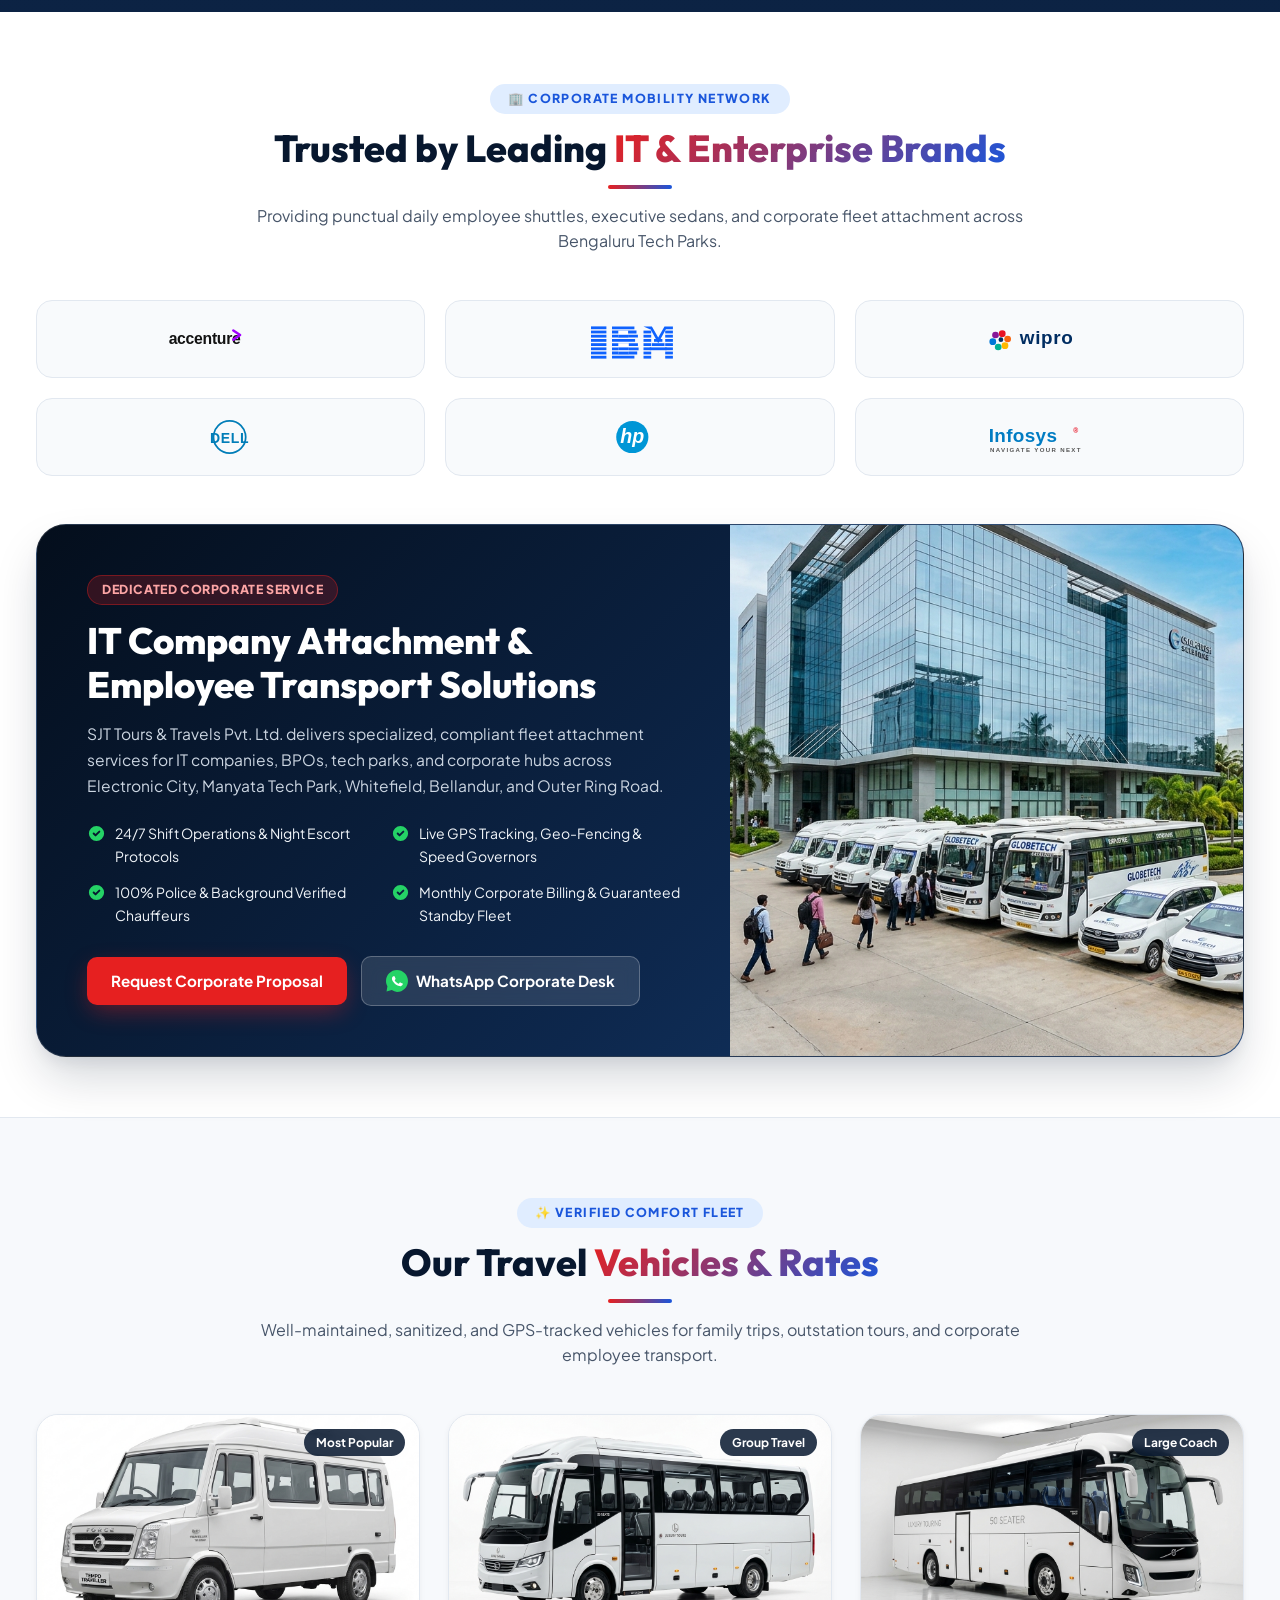
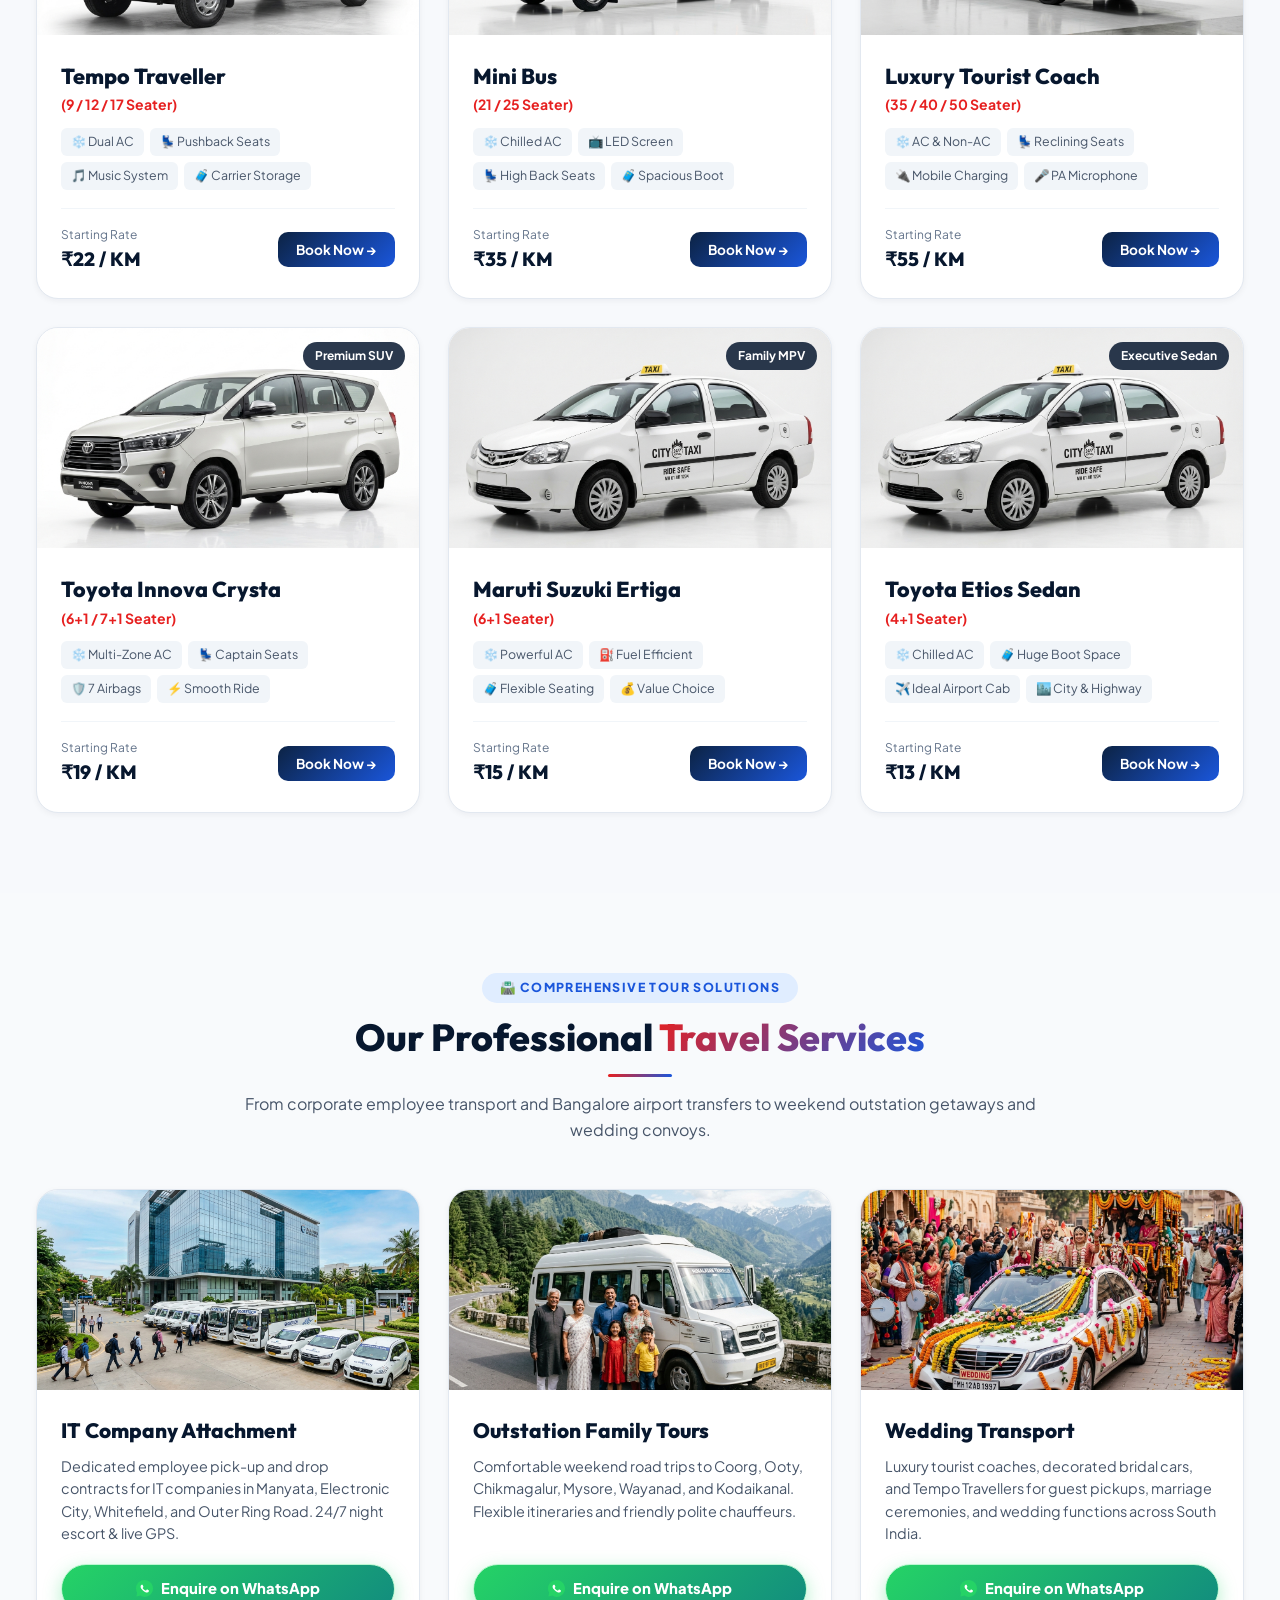
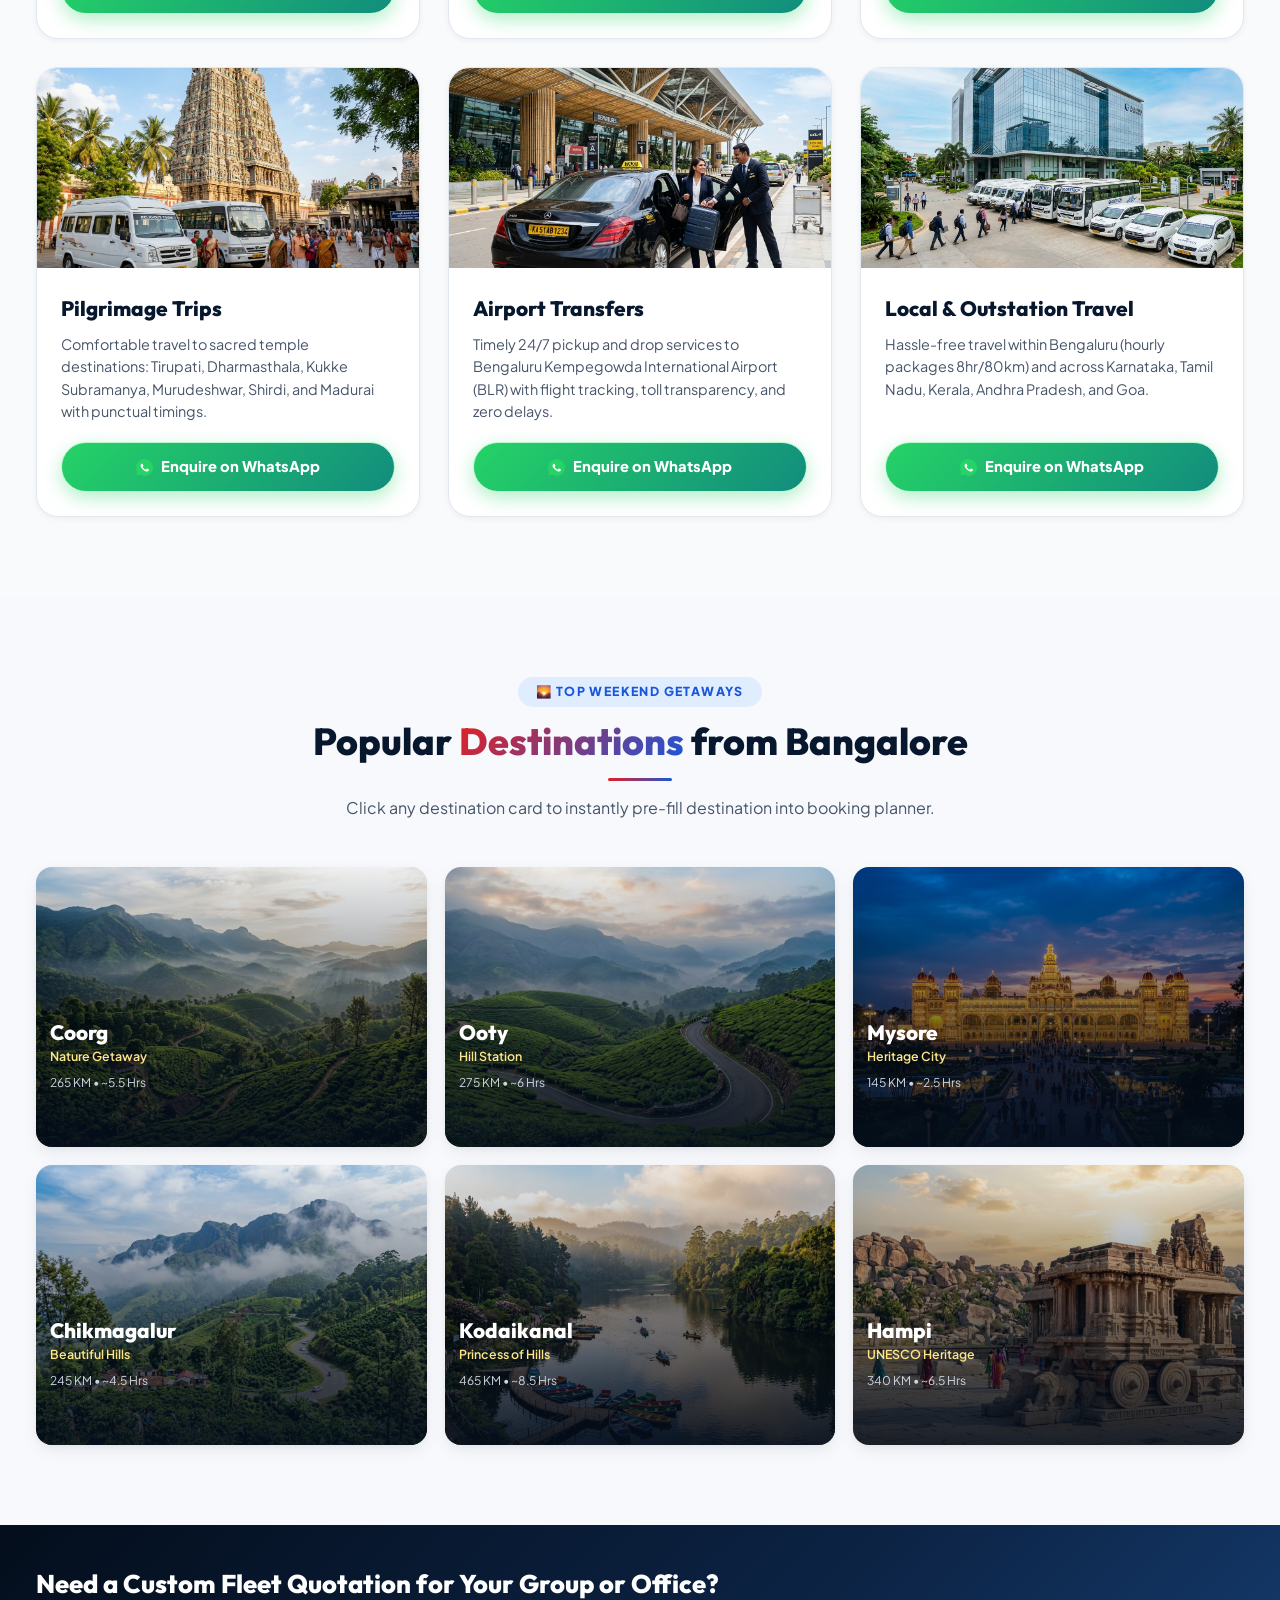
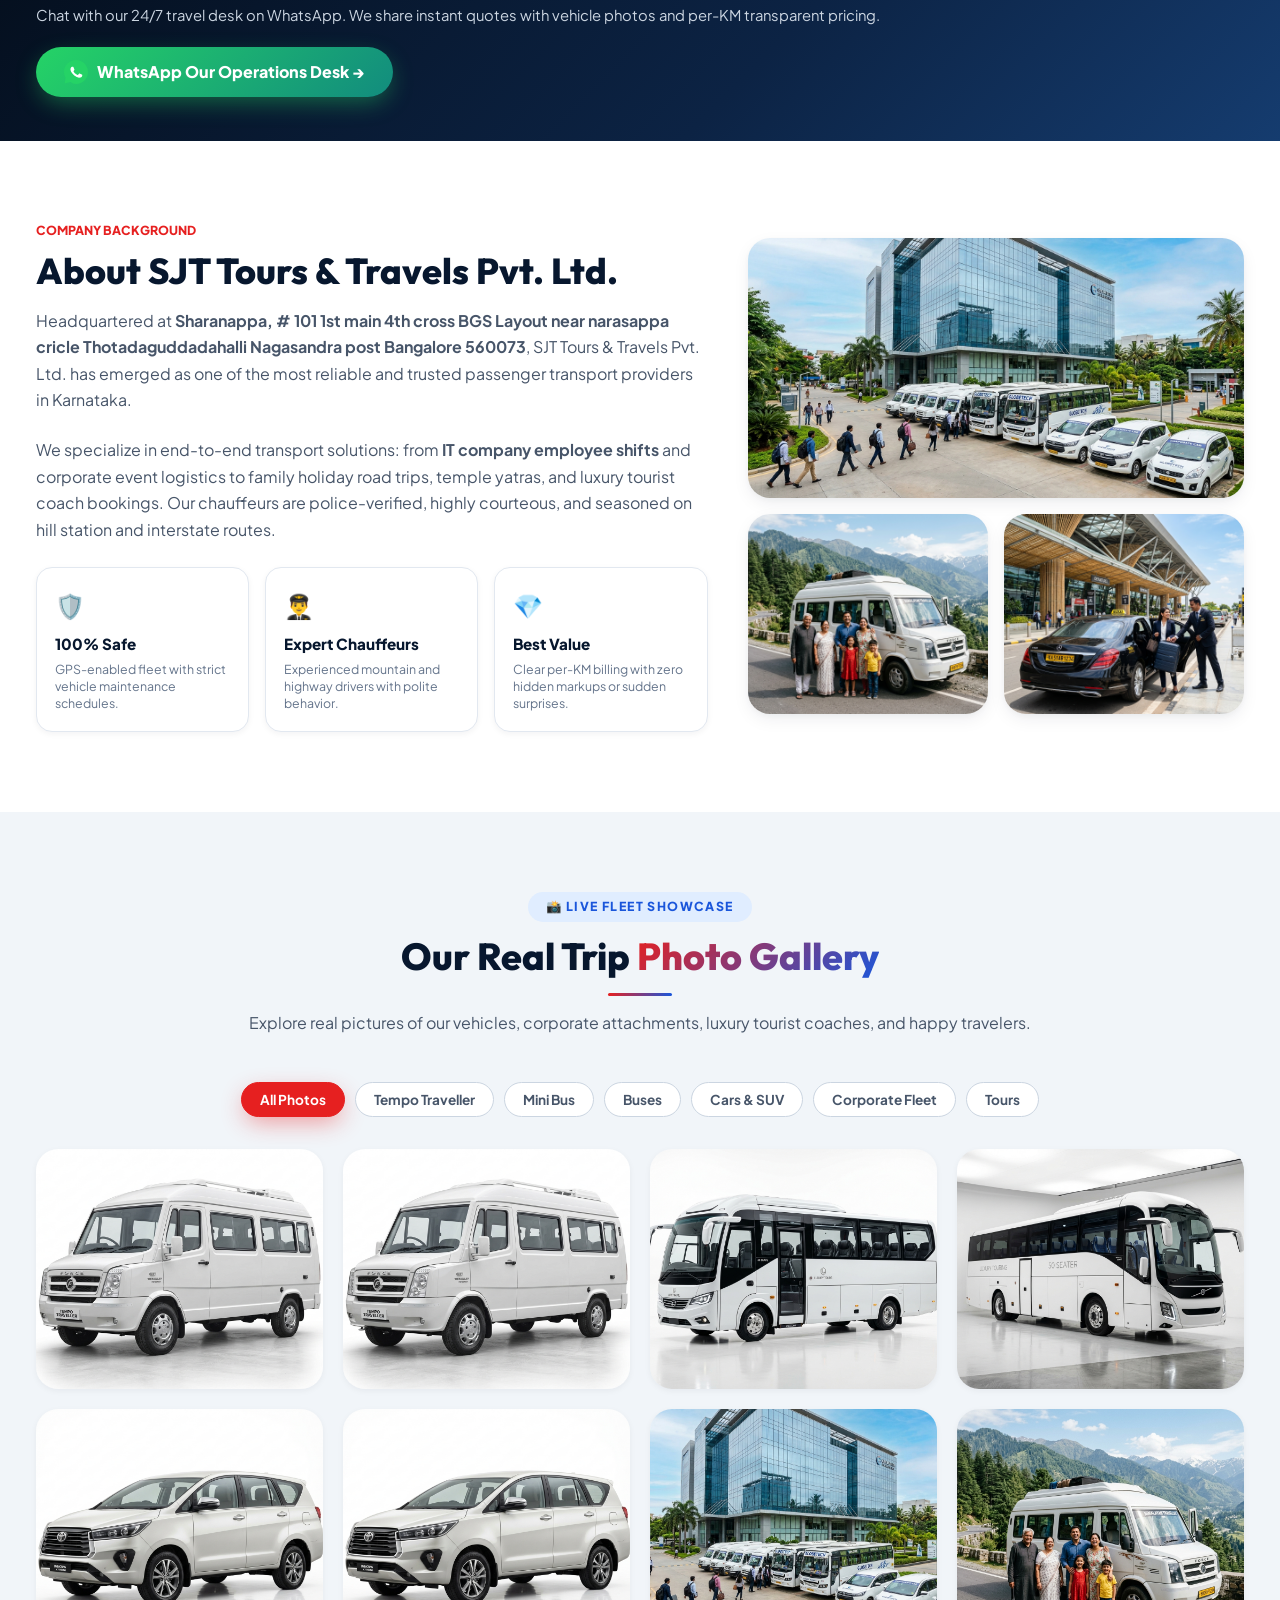
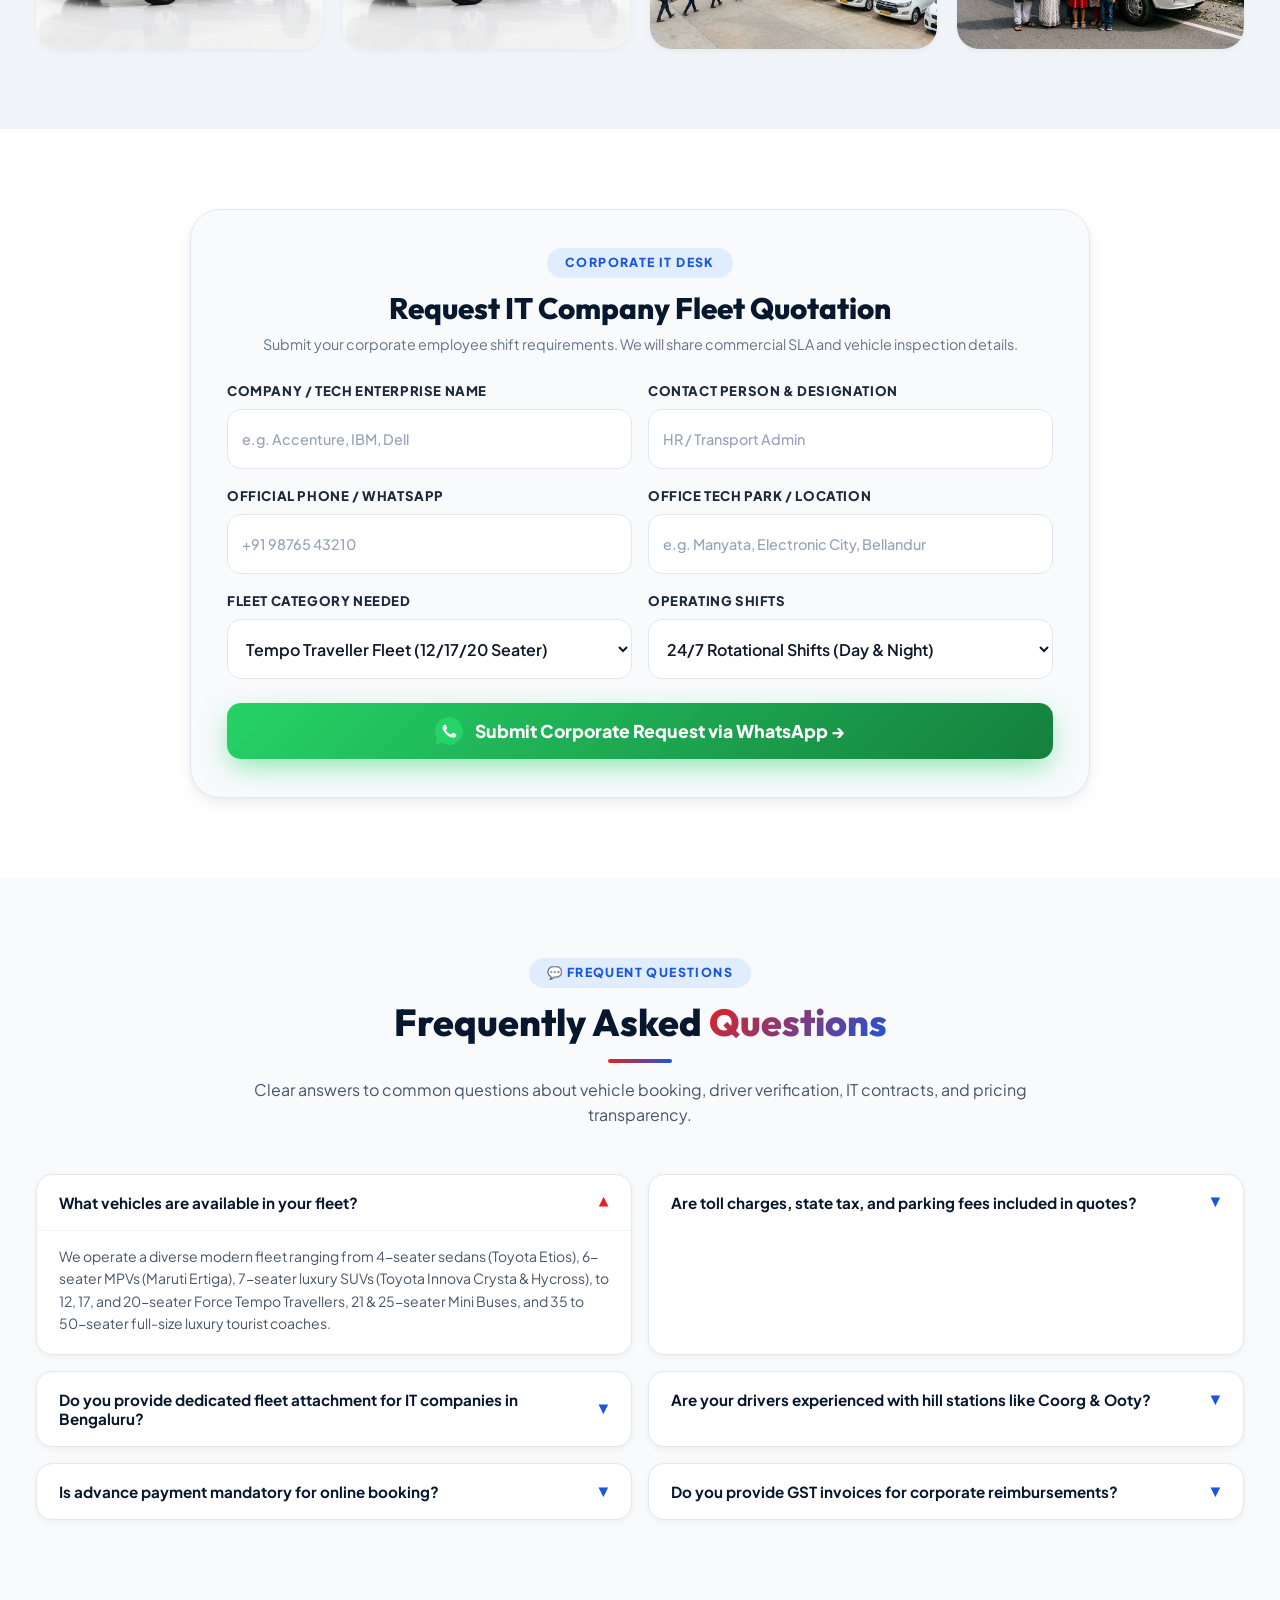
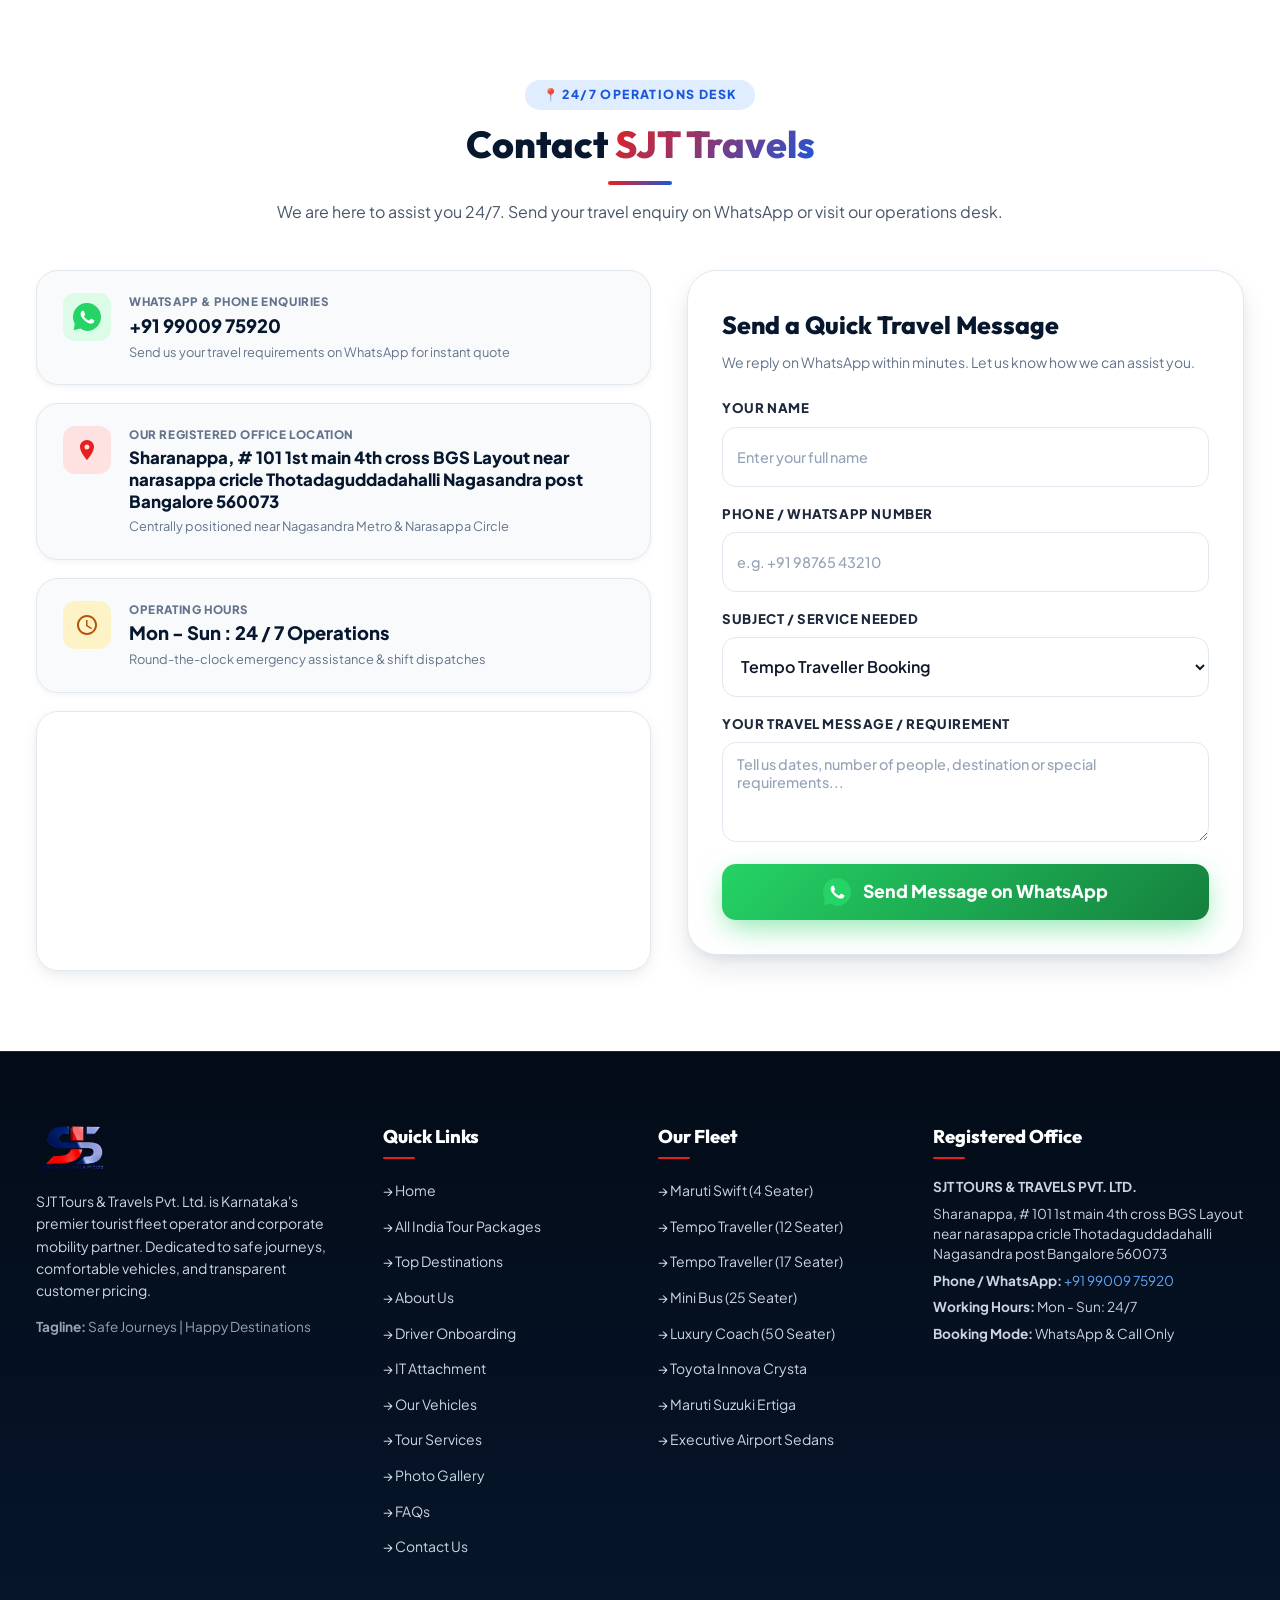
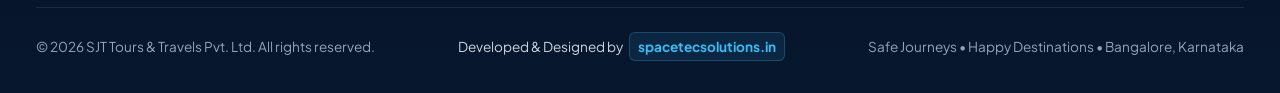
==== commit 4c3e2a74: "Fix mobile form layouts, responsive alignment, header WhatsApp button, and driver onboarding pre-sel" ====
--- a/index.html
+++ b/index.html
@@ -2,7 +2,7 @@
 <html lang="en">
 <head>
   <meta charset="UTF-8">
-  <meta name="viewport" content="width=device-width, initial-scale=1.0, maximum-scale=5.0">
+  <meta name="viewport" content="width=device-width, initial-scale=1.0, maximum-scale=5.0, viewport-fit=cover">
   <link rel="icon" type="image/png" href="assets/logos/sjt_logo.png">
   <link rel="shortcut icon" href="favicon.ico" type="image/x-icon">
   <title>SJT Tours & Travels Pvt. Ltd. | Best Tempo Traveller, Bus & Cab Rental in Bangalore | Corporate IT Attachment</title>
@@ -13,11 +13,11 @@
   <meta name="author" content="SJT Tours & Travels Pvt. Ltd.">
   <meta name="robots" content="index, follow, max-image-preview:large, max-snippet:-1, max-video-preview:-1">
   <meta name="google-site-verification" content="googlea9eb4b5313b9c0c3">
-  <link rel="canonical" href="https://sjttoursandtravels.in/">
+  <link rel="canonical" href="https://www.sjttravels.com/">
 
   <!-- Open Graph / Social Sharing -->
   <meta property="og:type" content="website">
-  <meta property="og:url" content="https://sjttoursandtravels.in/">
+  <meta property="og:url" content="https://www.sjttravels.com/">
   <meta property="og:title" content="SJT Tours & Travels Pvt. Ltd. | Comfortable Journeys for Every Destination">
   <meta property="og:description" content="Safe Journeys | Happy Destinations. Family Trips, Corporate Travel, IT Employee Transport & Outstation Tours across Karnataka & South India. WhatsApp: +91 99009 75920">
   <meta property="og:image" content="assets/hero_grand_banner.jpg">
@@ -1005,17 +1005,17 @@
     <!-- ==========================================================================
          CORPORATE RFP FORM
          ========================================================================== -->
-    <section class="section-fullwidth" id="corporateRfpFormSection" style="background-color: var(--white);">
+    <section class="section-fullwidth" id="corporateRfpFormSection" style="background-color: var(--white); scroll-margin-top: 85px;">
       <div class="container">
-        <div style="max-width: 900px; margin: 0 auto; background: var(--slate-50); border: 1px solid var(--slate-200); border-radius: var(--radius-2xl); padding: 36px; box-shadow: var(--shadow-md);">
+        <div class="corporate-rfp-card">
           <div style="text-align: center; margin-bottom: 24px;">
             <span class="section-badge-pill">CORPORATE IT DESK</span>
-            <h3 style="font-family: var(--font-heading); font-size: 1.85rem; font-weight: 800; color: var(--sjt-navy-900);">Request IT Company Fleet Quotation</h3>
+            <h3 class="rfp-main-title">Request IT Company Fleet Quotation</h3>
             <p style="font-size: 0.9rem; color: var(--slate-500); margin-top: 6px;">Submit your corporate employee shift requirements. We will share commercial SLA and vehicle inspection details.</p>
           </div>
 
           <form id="corporateRfpForm">
-            <div style="display: grid; grid-template-columns: 1fr 1fr; gap: 16px; margin-bottom: 16px;">
+            <div class="responsive-form-grid-2" style="margin-bottom: 16px;">
               <div class="field-cell">
                 <label class="cell-label" for="corpCompanyName">Company / Tech Enterprise Name</label>
                 <input type="text" id="corpCompanyName" class="cell-input" placeholder="e.g. Accenture, IBM, Dell" required>
@@ -1026,7 +1026,7 @@
               </div>
             </div>
 
-            <div style="display: grid; grid-template-columns: 1fr 1fr; gap: 16px; margin-bottom: 16px;">
+            <div class="responsive-form-grid-2" style="margin-bottom: 16px;">
               <div class="field-cell">
                 <label class="cell-label" for="corpPhone">Official Phone / WhatsApp</label>
                 <input type="tel" id="corpPhone" class="cell-input" placeholder="+91 98765 43210" required>
@@ -1037,7 +1037,7 @@
               </div>
             </div>
 
-            <div style="display: grid; grid-template-columns: 1fr 1fr; gap: 16px; margin-bottom: 24px;">
+            <div class="responsive-form-grid-2" style="margin-bottom: 24px;">
               <div class="field-cell">
                 <label class="cell-label" for="corpFleetRequirement">Fleet Category Needed</label>
                 <select id="corpFleetRequirement" class="cell-select">
--- a/styles.css
+++ b/styles.css
@@ -3607,14 +3607,78 @@
   box-shadow: 0 4px 10px rgba(34, 197, 94, 0.35);
 }
 
+.doc-upload-box.is-uploading {
+  border-color: #3b82f6;
+  background: #eff6ff;
+  animation: pulseUpload 1.5s infinite;
+}
+
+.doc-upload-box.is-uploaded {
+  border-color: #16a34a;
+  background: #f0fdf4;
+}
+
+@keyframes pulseUpload {
+  0% { box-shadow: 0 0 0 0 rgba(59, 130, 246, 0.4); }
+  70% { box-shadow: 0 0 0 8px rgba(59, 130, 246, 0); }
+  100% { box-shadow: 0 0 0 0 rgba(59, 130, 246, 0); }
+}
+
+.doc-status-badge.badge-uploading {
+  background: #3b82f6 !important;
+  color: #ffffff !important;
+  box-shadow: 0 4px 10px rgba(59, 130, 246, 0.35) !important;
+}
+
+.doc-status-badge.badge-uploaded {
+  background: #16a34a !important;
+  color: #ffffff !important;
+  box-shadow: 0 4px 10px rgba(22, 163, 74, 0.35) !important;
+}
+
+.doc-status-badge.badge-error {
+  background: #f59e0b !important;
+  color: #ffffff !important;
+}
+
 .doc-preview-thumb {
-  width: 70px;
-  height: 52px;
+  width: 76px;
+  height: 56px;
   border-radius: 8px;
   object-fit: cover;
   margin-top: 8px;
   display: none;
   border: 1px solid #86efac;
+  box-shadow: 0 2px 8px rgba(0, 0, 0, 0.08);
+}
+
+.doc-link-chip {
+  display: inline-flex;
+  align-items: center;
+  gap: 4px;
+  font-size: 0.72rem;
+  font-weight: 700;
+  color: #15803d;
+  background: #dcfce7;
+  padding: 3px 8px;
+  border-radius: 6px;
+  text-decoration: none;
+  margin-top: 6px;
+  position: relative;
+  z-index: 10;
+  transition: all 0.2s ease;
+  border: 1px solid #bbf7d0;
+}
+
+.doc-link-chip:hover {
+  background: #bbf7d0;
+  color: #166534;
+  transform: translateY(-1px);
+}
+
+.btn-onboard-submit.btn-loading {
+  opacity: 0.85;
+  cursor: wait;
 }
 
 /* WhatsApp Submit Button */
@@ -3847,6 +3911,106 @@
   white-space: pre-wrap;
   word-break: break-word;
   margin-bottom: 20px;
+}
+
+.modal-docs-strip {
+  display: flex;
+  gap: 8px;
+  overflow-x: auto;
+  padding: 6px 2px;
+  margin: 10px 0 16px 0;
+  scrollbar-width: thin;
+}
+
+.modal-doc-pill {
+  display: flex;
+  align-items: center;
+  gap: 8px;
+  background: #f8fafc;
+  border: 1px solid #cbd5e1;
+  border-radius: 10px;
+  padding: 6px 12px;
+  font-size: 0.78rem;
+  font-weight: 700;
+  color: var(--slate-700);
+  white-space: nowrap;
+  flex-shrink: 0;
+}
+
+.modal-doc-pill img {
+  width: 26px;
+  height: 26px;
+  border-radius: 6px;
+  object-fit: cover;
+  border: 1px solid #94a3b8;
+}
+
+.modal-doc-pill a {
+  color: #0284c7;
+  text-decoration: none;
+}
+
+.modal-doc-pill a:hover {
+  text-decoration: underline;
+}
+
+.modal-action-buttons {
+  display: grid;
+  grid-template-columns: 1fr 1fr;
+  gap: 10px;
+  margin-top: 14px;
+}
+
+@media (max-width: 600px) {
+  .modal-action-buttons {
+    grid-template-columns: 1fr;
+  }
+}
+
+.btn-share-photos {
+  width: 100%;
+  padding: 13px;
+  background: linear-gradient(135deg, #0284c7 0%, #0369a1 100%);
+  color: #ffffff;
+  border: none;
+  border-radius: 12px;
+  font-size: 0.95rem;
+  font-weight: 800;
+  cursor: pointer;
+  display: inline-flex;
+  align-items: center;
+  justify-content: center;
+  gap: 8px;
+  transition: all 0.2s ease;
+  box-shadow: 0 4px 14px rgba(2, 132, 199, 0.35);
+}
+
+.btn-share-photos:hover {
+  background: #0369a1;
+  transform: translateY(-2px);
+  color: #ffffff;
+}
+
+.btn-modal-call {
+  display: inline-flex;
+  align-items: center;
+  justify-content: center;
+  gap: 8px;
+  padding: 13px;
+  background: #ef4444;
+  color: #ffffff;
+  border-radius: 12px;
+  font-size: 0.95rem;
+  font-weight: 800;
+  text-decoration: none;
+  transition: all 0.2s ease;
+  box-shadow: 0 4px 14px rgba(239, 68, 68, 0.35);
+}
+
+.btn-modal-call:hover {
+  background: #dc2626;
+  color: #ffffff;
+  transform: translateY(-2px);
 }
 
 /* ==========================================================================
@@ -5341,3 +5505,1511 @@
 
 
 
+
+
+/* ==========================================================================
+   COMPREHENSIVE COMPONENT SUITE (VEHICLES, SERVICES, ABOUT, CORPORATE & UTILITIES)
+   ========================================================================== */
+
+/* Vehicle Cards (vehicles.html & corporate.html) */
+.vehicle-card-box {
+  background: var(--white);
+  border-radius: var(--radius-xl);
+  border: 1px solid var(--slate-200);
+  overflow: hidden;
+  box-shadow: var(--shadow-sm);
+  transition: var(--transition);
+  display: flex;
+  flex-direction: column;
+}
+
+.vehicle-card-box:hover {
+  transform: translateY(-5px);
+  box-shadow: var(--shadow-xl);
+  border-color: #cbd5e1;
+}
+
+.v-card-img {
+  width: 100%;
+  height: 220px;
+  object-fit: cover;
+  display: block;
+  transition: transform 0.4s ease;
+  background-color: #f1f5f9;
+}
+
+.vehicle-card-box:hover .v-card-img {
+  transform: scale(1.04);
+}
+
+.v-card-body {
+  padding: 24px;
+  display: flex;
+  flex-direction: column;
+  flex-grow: 1;
+  gap: 12px;
+}
+
+.v-card-capacity-pill {
+  font-size: 0.75rem;
+  font-weight: 800;
+  color: var(--sjt-navy-900);
+  background: var(--slate-100);
+  padding: 4px 10px;
+  border-radius: var(--radius-full);
+  display: inline-flex;
+  align-items: center;
+}
+
+.v-card-title {
+  font-family: var(--font-heading);
+  font-size: 1.25rem;
+  font-weight: 800;
+  color: var(--sjt-navy-900);
+  line-height: 1.25;
+  margin: 0;
+}
+
+.v-card-meta {
+  font-size: 0.875rem;
+  color: var(--slate-600);
+  line-height: 1.55;
+  margin: 0;
+}
+
+.v-card-pricing-badge {
+  background: #f8fafc;
+  border: 1px solid #e2e8f0;
+  border-radius: 12px;
+  padding: 10px 14px;
+  display: flex;
+  align-items: baseline;
+  gap: 8px;
+  flex-wrap: wrap;
+  margin-top: auto;
+}
+
+.v-card-price-tag {
+  font-size: 1.25rem;
+  font-weight: 900;
+  color: var(--sjt-red-500);
+}
+
+.v-card-min-km {
+  font-size: 0.725rem;
+  font-weight: 600;
+  color: var(--slate-500);
+}
+
+.v-card-wa-btn {
+  background: linear-gradient(135deg, #25D366 0%, #128C7E 100%);
+  color: #ffffff;
+  font-size: 0.95rem;
+  font-weight: 800;
+  padding: 13px 20px;
+  border-radius: var(--radius-full);
+  text-decoration: none;
+  display: inline-flex;
+  align-items: center;
+  justify-content: center;
+  gap: 8px;
+  box-shadow: 0 6px 18px rgba(37, 211, 102, 0.35);
+  transition: all 0.2s ease;
+  width: 100%;
+}
+
+.v-card-wa-btn:hover {
+  transform: translateY(-2px);
+  box-shadow: 0 10px 24px rgba(37, 211, 102, 0.55);
+}
+
+.filterable-card {
+  transition: opacity 0.3s ease, transform 0.3s ease;
+}
+
+/* Service Cards (services.html) */
+.service-card-item {
+  background: var(--white);
+  border-radius: var(--radius-xl);
+  border: 1px solid var(--slate-200);
+  overflow: hidden;
+  box-shadow: var(--shadow-sm);
+  transition: var(--transition);
+  display: flex;
+  flex-direction: column;
+}
+
+.service-card-item:hover {
+  transform: translateY(-5px);
+  box-shadow: var(--shadow-xl);
+  border-color: #cbd5e1;
+}
+
+.service-card-media {
+  position: relative;
+  height: 220px;
+  overflow: hidden;
+  background-color: #f1f5f9;
+}
+
+.service-img {
+  width: 100%;
+  height: 100%;
+  object-fit: cover;
+  transition: transform 0.4s ease;
+}
+
+.service-card-item:hover .service-img {
+  transform: scale(1.05);
+}
+
+.service-tag-pill {
+  position: absolute;
+  top: 14px;
+  right: 14px;
+  background: rgba(3, 11, 23, 0.85);
+  color: #ffffff;
+  backdrop-filter: blur(4px);
+  font-size: 0.725rem;
+  font-weight: 800;
+  padding: 4px 12px;
+  border-radius: var(--radius-full);
+  text-transform: uppercase;
+  letter-spacing: 0.5px;
+}
+
+.service-card-body {
+  padding: 24px;
+  display: flex;
+  flex-direction: column;
+  flex-grow: 1;
+}
+
+.service-card-title {
+  font-family: var(--font-heading);
+  font-size: 1.25rem;
+  font-weight: 800;
+  color: var(--sjt-navy-900);
+  margin-bottom: 10px;
+  line-height: 1.25;
+}
+
+.service-card-desc {
+  font-size: 0.885rem;
+  color: var(--slate-600);
+  line-height: 1.6;
+  margin-bottom: 16px;
+}
+
+.service-card-icon-wrap {
+  width: 44px;
+  height: 44px;
+  border-radius: 12px;
+  background: var(--slate-100);
+  display: flex;
+  align-items: center;
+  justify-content: center;
+  font-size: 1.3rem;
+  flex-shrink: 0;
+}
+
+.btn-service-action {
+  background: linear-gradient(135deg, #25D366 0%, #128C7E 100%);
+  color: #ffffff;
+  font-size: 0.92rem;
+  font-weight: 800;
+  padding: 12px 20px;
+  border-radius: var(--radius-full);
+  text-decoration: none;
+  display: inline-flex;
+  align-items: center;
+  justify-content: center;
+  gap: 8px;
+  margin-top: auto;
+  box-shadow: 0 6px 18px rgba(37, 211, 102, 0.35);
+  transition: all 0.2s ease;
+  width: 100%;
+}
+
+.btn-service-action:hover {
+  transform: translateY(-2px);
+  box-shadow: 0 10px 24px rgba(37, 211, 102, 0.5);
+}
+
+/* About Us & Corporate Layout Elements */
+.about-image-pane {
+  display: flex;
+  flex-direction: column;
+  gap: 20px;
+}
+
+.about-text-pane {
+  display: flex;
+  flex-direction: column;
+  justify-content: center;
+}
+
+.about-lead-para {
+  font-size: 1.15rem;
+  font-weight: 600;
+  color: var(--slate-800);
+  line-height: 1.65;
+  margin-bottom: 18px;
+}
+
+.about-mosaic-card {
+  position: relative;
+  border-radius: var(--radius-2xl);
+  overflow: hidden;
+  box-shadow: var(--shadow-xl);
+  border: 1px solid var(--slate-200);
+}
+
+.about-mosaic-card.main-feature {
+  width: 100%;
+}
+
+.about-mosaic-img {
+  width: 100%;
+  height: 380px;
+  object-fit: cover;
+  display: block;
+}
+
+.mosaic-badge-overlay {
+  position: absolute;
+  bottom: 18px;
+  left: 18px;
+  background: rgba(3, 11, 23, 0.88);
+  backdrop-filter: blur(8px);
+  color: #ffffff;
+  padding: 10px 18px;
+  border-radius: var(--radius-full);
+  font-size: 0.85rem;
+  font-weight: 700;
+  border: 1px solid rgba(255, 255, 255, 0.15);
+}
+
+.pillar-icon {
+  font-size: 1.8rem;
+  line-height: 1;
+  flex-shrink: 0;
+}
+
+.cta-fullwidth-section {
+  padding: 60px 0;
+  background: linear-gradient(135deg, #030b17 0%, #07172e 100%);
+  color: #ffffff;
+}
+
+.cta-inner-card {
+  background: linear-gradient(135deg, rgba(230, 32, 32, 0.18) 0%, rgba(37, 99, 235, 0.18) 100%);
+  border: 1px solid rgba(255, 255, 255, 0.14);
+  border-radius: var(--radius-2xl);
+  padding: 48px 36px;
+  text-align: center;
+  box-shadow: var(--shadow-2xl);
+}
+
+.cta-main-title {
+  font-family: var(--font-heading);
+  font-size: clamp(1.7rem, 3.2vw, 2.5rem);
+  font-weight: 900;
+  color: #ffffff;
+  margin-bottom: 14px;
+  line-height: 1.25;
+}
+
+.cta-badge-tag {
+  background: rgba(230, 32, 32, 0.3);
+  border: 1px solid rgba(230, 32, 32, 0.45);
+  color: #fca5a5;
+  font-size: 0.775rem;
+  font-weight: 800;
+  padding: 5px 14px;
+  border-radius: var(--radius-full);
+  text-transform: uppercase;
+  letter-spacing: 0.6px;
+  display: inline-block;
+  margin-bottom: 16px;
+}
+
+.btn-secondary-white {
+  background: #ffffff;
+  color: var(--sjt-navy-900);
+  font-weight: 800;
+  font-size: 1rem;
+  padding: 14px 28px;
+  border-radius: var(--radius-full);
+  text-decoration: none;
+  display: inline-flex;
+  align-items: center;
+  justify-content: center;
+  gap: 8px;
+  box-shadow: var(--shadow-md);
+  transition: all 0.2s ease;
+}
+
+.btn-secondary-white:hover {
+  background: var(--slate-100);
+  transform: translateY(-2px);
+  box-shadow: var(--shadow-lg);
+}
+
+.corp-logo-box {
+  background: var(--slate-50);
+  border: 1px solid var(--slate-200);
+  border-radius: 14px;
+  padding: 14px;
+  display: flex;
+  align-items: center;
+  justify-content: center;
+  height: 76px;
+  transition: var(--transition-fast);
+}
+
+.corp-logo-box:hover {
+  background: var(--white);
+  border-color: var(--sjt-red-500);
+  box-shadow: var(--shadow-sm);
+}
+
+.corp-logo-box img {
+  max-height: 38px;
+  max-width: 120px;
+  object-fit: contain;
+}
+
+.corp-logo-label {
+  font-size: 0.75rem;
+  font-weight: 700;
+  color: var(--slate-600);
+  margin-top: 6px;
+}
+
+.corp-logo-svg {
+  max-height: 32px;
+  max-width: 100px;
+  object-fit: contain;
+}
+
+.it-bullet-icon {
+  color: var(--sjt-red-400);
+  flex-shrink: 0;
+  width: 18px;
+  height: 18px;
+}
+
+.it-feature-img {
+  width: 100%;
+  height: 100%;
+  min-height: 360px;
+  object-fit: cover;
+  display: block;
+}
+
+.it-floating-stat-box {
+  background: rgba(3, 11, 23, 0.92);
+  backdrop-filter: blur(10px);
+  border: 1px solid rgba(255, 255, 255, 0.15);
+  border-radius: 16px;
+  padding: 16px 22px;
+  display: inline-flex;
+  align-items: center;
+  gap: 14px;
+  color: #ffffff;
+  box-shadow: var(--shadow-xl);
+}
+
+.stat-large {
+  font-size: 2rem;
+  font-weight: 900;
+  color: var(--sjt-red-400);
+  line-height: 1;
+}
+
+.stat-text {
+  font-size: 0.825rem;
+  color: #cbd5e1;
+  font-weight: 600;
+}
+
+.onboard-form-column {
+  display: flex;
+  flex-direction: column;
+  gap: 24px;
+}
+
+.mobile-sticky-btn {
+  display: none;
+}
+
+/* Common Layout Utilities */
+.section-spacing {
+  padding: 60px 0;
+}
+
+.content-section {
+  padding: 60px 0;
+}
+
+.bg-slate-50 {
+  background-color: var(--slate-50) !important;
+}
+
+.bg-white {
+  background-color: #ffffff !important;
+}
+
+.text-center {
+  text-align: center;
+}
+
+.section-header-unified {
+  text-align: center;
+  max-width: 820px;
+  margin: 0 auto 38px auto;
+}
+
+.form-group {
+  margin-bottom: 18px;
+}
+
+.form-control {
+  width: 100%;
+  padding: 13px 16px;
+  border: 1.5px solid var(--slate-200);
+  border-radius: 12px;
+  font-size: 1rem;
+  font-family: inherit;
+  transition: border-color 0.2s ease, box-shadow 0.2s ease;
+  background-color: #ffffff;
+}
+
+.form-control:focus {
+  outline: none;
+  border-color: var(--sjt-red-500);
+  box-shadow: 0 0 0 3px rgba(230, 32, 32, 0.15);
+}
+
+.btn-primary {
+  background: linear-gradient(135deg, #e62020 0%, #b91c1c 100%);
+  color: #ffffff;
+  font-weight: 800;
+  padding: 14px 28px;
+  border-radius: var(--radius-full);
+  border: none;
+  cursor: pointer;
+  text-decoration: none;
+  display: inline-flex;
+  align-items: center;
+  justify-content: center;
+  gap: 8px;
+  box-shadow: var(--shadow-red);
+  transition: all 0.2s ease;
+}
+
+.btn-primary:hover {
+  transform: translateY(-2px);
+  box-shadow: 0 12px 28px rgba(230, 32, 32, 0.55);
+}
+
+.responsive-form-grid-2 {
+  display: grid;
+  grid-template-columns: 1fr 1fr;
+  gap: 16px;
+}
+
+/* ==========================================================================
+   MASTER RESPONSIVE & MOBILE ENGINE (iPHONE 13 & ALL MOBILE SCREENS)
+   ========================================================================== */
+
+@media (max-width: 860px) {
+  .responsive-form-grid-2 {
+    grid-template-columns: 1fr !important;
+    gap: 12px !important;
+  }
+
+  html, body {
+    overflow-x: hidden !important;
+    max-width: 100vw !important;
+    position: relative;
+    -webkit-overflow-scrolling: touch;
+  }
+
+  body {
+    padding-bottom: calc(64px + env(safe-area-inset-bottom, 0px)) !important;
+  }
+
+  .container {
+    padding-left: 16px !important;
+    padding-right: 16px !important;
+    max-width: 100% !important;
+    box-sizing: border-box;
+  }
+
+  .section-spacing, .content-section {
+    padding: 38px 0 !important;
+  }
+
+  /* Header on Mobile */
+  .site-header {
+    height: 64px !important;
+    box-shadow: 0 2px 10px rgba(3, 11, 23, 0.08) !important;
+  }
+
+  .header-inner {
+    height: 64px !important;
+    padding: 0 14px !important;
+    gap: 8px !important;
+  }
+
+  .brand-logo-img {
+    height: 38px !important;
+    max-width: 140px;
+    object-fit: contain;
+  }
+
+  .header-actions {
+    gap: 8px !important;
+  }
+
+  .btn-header-call {
+    display: none !important;
+  }
+
+  .btn-header-whatsapp {
+    padding: 7px 12px !important;
+    font-size: 0.8rem !important;
+    border-radius: var(--radius-full) !important;
+  }
+
+  .mobile-toggle-btn {
+    display: flex !important;
+    align-items: center;
+    justify-content: center;
+    width: 42px;
+    height: 42px;
+    background: var(--slate-100);
+    border: 1px solid var(--slate-200);
+    border-radius: 12px;
+    color: var(--sjt-navy-900);
+    font-size: 1.35rem;
+    cursor: pointer;
+    padding: 0;
+    transition: background 0.15s ease;
+  }
+
+  .mobile-toggle-btn:active {
+    background: var(--slate-200);
+  }
+
+  /* Mobile Slide-Out Drawer with iOS Safe Area */
+  .mobile-nav-drawer {
+    width: 86% !important;
+    max-width: 330px !important;
+    padding-top: env(safe-area-inset-top, 0px);
+    padding-bottom: env(safe-area-inset-bottom, 20px);
+  }
+
+  .drawer-body {
+    padding: 16px 20px !important;
+    -webkit-overflow-scrolling: touch;
+  }
+
+  .drawer-nav-links {
+    gap: 6px !important;
+    margin-bottom: 20px !important;
+  }
+
+  .drawer-nav-item {
+    font-size: 0.95rem !important;
+    padding: 10px 12px !important;
+    border-radius: 10px;
+    border-bottom: none !important;
+    display: flex;
+    align-items: center;
+    gap: 8px;
+    transition: background 0.15s ease;
+  }
+
+  .drawer-nav-item.active {
+    background: #fee2e2;
+    color: var(--sjt-red-600) !important;
+  }
+
+  /* Sticky Bottom Bar on Mobile with iPhone 13 Home Indicator Protection */
+  .mobile-sticky-bar {
+    display: grid !important;
+    position: fixed !important;
+    bottom: 0 !important;
+    left: 0 !important;
+    right: 0 !important;
+    background: rgba(255, 255, 255, 0.98) !important;
+    backdrop-filter: blur(14px) !important;
+    -webkit-backdrop-filter: blur(14px) !important;
+    border-top: 1px solid rgba(0, 0, 0, 0.08) !important;
+    box-shadow: 0 -4px 20px rgba(3, 11, 23, 0.12) !important;
+    z-index: 1990 !important;
+    grid-template-columns: 1fr 1fr 1.2fr !important;
+    height: auto !important;
+    min-height: 56px !important;
+    padding-bottom: env(safe-area-inset-bottom, 0px) !important;
+  }
+
+  .mobile-action-btn {
+    padding: 8px 4px 6px 4px !important;
+    font-size: 0.72rem !important;
+    font-weight: 800 !important;
+  }
+
+  .mobile-action-btn svg {
+    width: 20px !important;
+    height: 20px !important;
+  }
+
+  /* Hide redundant desktop floating button to remove clutter & overlap on mobile! */
+  .floating-whatsapp-btn {
+    display: none !important;
+  }
+
+  /* Booking Dock on Mobile */
+  .booking-dock-wrapper {
+    padding: 0 12px !important;
+    margin-top: -12px !important;
+  }
+
+  .booking-dock-card {
+    padding: 20px 16px !important;
+    border-radius: 20px !important;
+    box-shadow: 0 14px 38px rgba(3, 11, 23, 0.25) !important;
+  }
+
+  .booking-dock-top {
+    flex-direction: column !important;
+    align-items: flex-start !important;
+    gap: 14px !important;
+    padding-bottom: 14px !important;
+    margin-bottom: 16px !important;
+  }
+
+  .dock-badge-icon {
+    width: 38px !important;
+    height: 38px !important;
+    border-radius: 10px !important;
+  }
+
+  .dock-badge-icon svg {
+    width: 20px !important;
+    height: 20px !important;
+  }
+
+  .dock-main-heading {
+    font-size: 1.2rem !important;
+    font-weight: 800 !important;
+    line-height: 1.3 !important;
+  }
+
+  .dock-subtext {
+    font-size: 0.785rem !important;
+  }
+
+  /* Trip Mode Tabs: 2x2 Clean Grid on Mobile, completely preventing overflow */
+  .trip-tabs-container {
+    width: 100% !important;
+    display: grid !important;
+    grid-template-columns: repeat(2, 1fr) !important;
+    gap: 6px !important;
+    background: var(--slate-100) !important;
+    padding: 5px !important;
+    border-radius: 14px !important;
+    box-sizing: border-box !important;
+  }
+
+  .trip-mode-pill {
+    padding: 9px 8px !important;
+    font-size: 0.8rem !important;
+    font-weight: 700 !important;
+    text-align: center !important;
+    border-radius: 10px !important;
+    justify-content: center !important;
+    display: flex !important;
+    align-items: center !important;
+    width: 100% !important;
+  }
+
+  /* Form Inputs on Mobile (16px to prevent iOS auto-zoom) */
+  .cell-input, .cell-select, .form-control {
+    font-size: 16px !important;
+    height: 52px !important;
+    border-radius: 12px !important;
+  }
+
+  .cell-label {
+    font-size: 0.75rem !important;
+    font-weight: 700 !important;
+    margin-bottom: 4px !important;
+  }
+
+  .btn-whatsapp-submit {
+    height: 52px !important;
+    font-size: 1rem !important;
+    font-weight: 800 !important;
+    border-radius: 12px !important;
+  }
+
+  /* Interactive Vehicle Quick Select Strip */
+  .panoramic-vehicle-strip {
+    display: flex !important;
+    flex-wrap: nowrap !important;
+    overflow-x: auto !important;
+    -webkit-overflow-scrolling: touch !important;
+    scrollbar-width: none !important;
+    padding: 12px 14px !important;
+    gap: 8px !important;
+    justify-content: flex-start !important;
+    margin-top: 14px !important;
+  }
+
+  .panoramic-vehicle-strip::-webkit-scrollbar {
+    display: none !important;
+  }
+
+  .banner-vehicle-btn {
+    flex-shrink: 0 !important;
+    padding: 8px 12px !important;
+    font-size: 0.775rem !important;
+  }
+
+  /* Hero Grand Banner Presentation on Mobile */
+  .panoramic-banner-media img {
+    height: auto !important;
+    max-height: 220px !important;
+    object-fit: contain !important;
+    background: #020712 !important;
+  }
+
+  /* Hero Services Row: 2-Column Balanced Grid */
+  .hero-services-row {
+    grid-template-columns: repeat(2, 1fr) !important;
+    gap: 10px !important;
+    padding: 0 12px !important;
+  }
+
+  .service-pill-item {
+    padding: 12px 10px !important;
+    gap: 8px !important;
+    border-radius: 14px !important;
+  }
+
+  .service-pill-icon {
+    font-size: 1.3rem !important;
+  }
+
+  .service-pill-text strong {
+    font-size: 0.82rem !important;
+    line-height: 1.25 !important;
+  }
+
+  .service-pill-text span {
+    font-size: 0.7rem !important;
+  }
+
+  /* Animated Live Status Marquee on Mobile */
+  .live-status-ticker-bar {
+    padding: 8px 0 !important;
+    overflow: hidden !important;
+    white-space: nowrap !important;
+  }
+
+  .ticker-content-track {
+    display: inline-flex !important;
+    flex-wrap: nowrap !important;
+    gap: 32px !important;
+    animation: mobileTickerTrack 30s linear infinite !important;
+    width: max-content !important;
+  }
+
+  @keyframes mobileTickerTrack {
+    0% { transform: translateX(0); }
+    100% { transform: translateX(-50%); }
+  }
+
+  /* Subpage Banner Heroes */
+  .subpage-hero, .packages-hero {
+    padding: 28px 0 32px 0 !important;
+  }
+
+  .subpage-banner-grid {
+    grid-template-columns: 1fr !important;
+    gap: 20px !important;
+  }
+
+  .subpage-title {
+    font-size: 1.65rem !important;
+    line-height: 1.2 !important;
+    margin-bottom: 10px !important;
+  }
+
+  .subpage-subtitle {
+    font-size: 0.885rem !important;
+    line-height: 1.55 !important;
+    margin-bottom: 16px !important;
+  }
+
+  .subpage-quick-stats {
+    gap: 6px !important;
+    margin-bottom: 16px !important;
+    padding-top: 12px !important;
+  }
+
+  .subpage-stat-chip {
+    font-size: 0.725rem !important;
+    padding: 5px 10px !important;
+  }
+
+  .subpage-banner-actions {
+    display: grid !important;
+    grid-template-columns: 1fr 1fr !important;
+    gap: 8px !important;
+    width: 100% !important;
+  }
+
+  .subpage-btn-wa, .subpage-btn-call {
+    font-size: 0.82rem !important;
+    padding: 10px 8px !important;
+    border-radius: var(--radius-full) !important;
+    text-align: center !important;
+    justify-content: center !important;
+    width: 100% !important;
+    white-space: nowrap !important;
+  }
+
+  .subpage-visual-card {
+    border-radius: 16px !important;
+  }
+
+  .subpage-visual-media {
+    height: 180px !important;
+  }
+
+  /* Vehicle Fleet Cards & Filter Tabs */
+  .filter-bar-container {
+    display: flex !important;
+    flex-wrap: nowrap !important;
+    overflow-x: auto !important;
+    -webkit-overflow-scrolling: touch !important;
+    scrollbar-width: none !important;
+    justify-content: flex-start !important;
+    gap: 8px !important;
+    margin: 18px 0 24px 0 !important;
+    padding: 4px 14px 8px 14px !important;
+  }
+
+  .filter-bar-container::-webkit-scrollbar {
+    display: none !important;
+  }
+
+  .filter-tab-btn {
+    flex-shrink: 0 !important;
+    padding: 8px 16px !important;
+    font-size: 0.82rem !important;
+    border-radius: var(--radius-full) !important;
+  }
+
+  .vehicles-deck-grid, .services-deck-grid {
+    grid-template-columns: 1fr !important;
+    gap: 20px !important;
+  }
+
+  .v-card-img, .service-card-media {
+    height: 190px !important;
+  }
+
+  .v-card-body, .service-card-body {
+    padding: 16px !important;
+    gap: 10px !important;
+  }
+
+  .v-card-title, .service-card-title {
+    font-size: 1.15rem !important;
+  }
+
+  .v-card-pricing-badge {
+    padding: 8px 12px !important;
+  }
+
+  .v-card-price-tag {
+    font-size: 1.15rem !important;
+  }
+
+  /* Tariff table horizontal scroll safety */
+  .tariff-table-wrap {
+    width: 100% !important;
+    max-width: 100% !important;
+    box-sizing: border-box !important;
+    overflow-x: auto !important;
+    -webkit-overflow-scrolling: touch !important;
+  }
+
+  .tariff-table {
+    min-width: 600px !important;
+  }
+
+  /* Tour Packages Mobile Styles */
+  .pkg-control-dock {
+    padding: 16px 12px !important;
+    border-radius: 18px !important;
+    margin-top: -18px !important;
+  }
+
+  .pkg-search-row {
+    grid-template-columns: 1fr !important;
+    gap: 8px !important;
+  }
+
+  .pkg-search-input, .pkg-dropdown-select {
+    height: 48px !important;
+    font-size: 16px !important;
+    border-radius: 10px !important;
+  }
+
+  .packages-master-grid {
+    grid-template-columns: 1fr !important;
+    gap: 18px !important;
+  }
+
+  .pkg-card {
+    border-radius: 18px !important;
+  }
+
+  .pkg-media-wrap {
+    height: 185px !important;
+  }
+
+  .pkg-body {
+    padding: 16px !important;
+  }
+
+  .pkg-title {
+    font-size: 1.15rem !important;
+  }
+
+  .pkg-fare-rates-grid {
+    grid-template-columns: repeat(3, 1fr) !important;
+    gap: 4px !important;
+  }
+
+  .pkg-fare-item {
+    padding: 5px 2px !important;
+  }
+
+  .pkg-fare-fleet-name {
+    font-size: 0.62rem !important;
+  }
+
+  .pkg-fare-val {
+    font-size: 0.78rem !important;
+  }
+
+  .pkg-actions-row {
+    grid-template-columns: 1fr !important;
+    gap: 8px !important;
+    margin-top: 12px !important;
+  }
+
+  .btn-pkg-itinerary, .btn-pkg-whatsapp {
+    width: 100% !important;
+    padding: 11px !important;
+    font-size: 0.85rem !important;
+  }
+
+  /* Itinerary Modal on Mobile */
+  .pkg-modal-backdrop {
+    padding: 12px !important;
+  }
+
+  .pkg-modal-window {
+    border-radius: 20px !important;
+    max-height: 92vh !important;
+  }
+
+  .pkg-modal-header {
+    padding: 14px 18px !important;
+  }
+
+  .pkg-modal-title {
+    font-size: 1.15rem !important;
+  }
+
+  .pkg-modal-body {
+    padding: 16px !important;
+    gap: 16px !important;
+  }
+
+  .pkg-modal-media-banner {
+    height: 160px !important;
+    border-radius: 14px !important;
+  }
+
+  .pkg-modal-meta-grid {
+    grid-template-columns: repeat(2, 1fr) !important;
+    gap: 8px !important;
+    padding: 10px !important;
+  }
+
+  .pkg-meta-item-label {
+    font-size: 0.65rem !important;
+  }
+
+  .pkg-meta-item-val {
+    font-size: 0.82rem !important;
+  }
+
+  .pkg-inc-exc-grid {
+    grid-template-columns: 1fr !important;
+    gap: 10px !important;
+  }
+
+  .pkg-modal-footer {
+    padding: 14px 18px !important;
+    flex-direction: column !important;
+    gap: 10px !important;
+  }
+
+  .pkg-modal-footer-btns {
+    width: 100% !important;
+    flex-direction: column !important;
+    gap: 8px !important;
+  }
+
+  .btn-modal-wa, .btn-modal-call {
+    width: 100% !important;
+    justify-content: center !important;
+    padding: 12px !important;
+  }
+
+  /* Corporate & IT Showcase */
+  .corporate-logos-strip {
+    grid-template-columns: repeat(3, 1fr) !important;
+    gap: 8px !important;
+    margin-bottom: 24px !important;
+  }
+
+  .corp-logo-item {
+    height: 56px !important;
+    padding: 8px !important;
+    border-radius: 10px !important;
+  }
+
+  .corp-logo-item img {
+    max-height: 26px !important;
+    max-width: 80px !important;
+  }
+
+  .it-showcase-box {
+    border-radius: 18px !important;
+  }
+
+  .it-showcase-text-pane {
+    padding: 20px 16px !important;
+  }
+
+  .it-showcase-title {
+    font-size: 1.25rem !important;
+    line-height: 1.25 !important;
+  }
+
+  .it-showcase-desc {
+    font-size: 0.84rem !important;
+    margin-bottom: 16px !important;
+  }
+
+  .it-bullets-grid {
+    grid-template-columns: 1fr !important;
+    gap: 8px !important;
+    margin-bottom: 18px !important;
+  }
+
+  .it-bullet-item {
+    font-size: 0.8rem !important;
+  }
+
+  .it-showcase-media-pane {
+    min-height: 180px !important;
+    height: 180px !important;
+  }
+
+  /* Destinations Grid */
+  .destinations-row-grid, .destinations-page-grid {
+    grid-template-columns: 1fr !important;
+    gap: 18px !important;
+  }
+
+  .dest-media-wrap {
+    height: 180px !important;
+  }
+
+  .dest-body {
+    padding: 16px !important;
+  }
+
+  .dest-title {
+    font-size: 1.15rem !important;
+  }
+
+  .dest-quote-btn {
+    padding: 11px !important;
+    font-size: 0.85rem !important;
+  }
+
+  /* Stats Counter Grid */
+  .stat-counter-grid {
+    grid-template-columns: repeat(2, 1fr) !important;
+    gap: 10px !important;
+  }
+
+  .stat-counter-box {
+    padding: 16px 12px !important;
+    border-radius: 14px !important;
+  }
+
+  .stat-counter-number {
+    font-size: 1.6rem !important;
+  }
+
+  .stat-counter-label {
+    font-size: 0.75rem !important;
+  }
+
+  /* Driver Onboarding Form */
+  .onboarding-layout-grid {
+    grid-template-columns: 1fr !important;
+    gap: 20px !important;
+  }
+
+  .onboarding-card {
+    padding: 20px 14px !important;
+    border-radius: 18px !important;
+  }
+
+  .onboard-form-grid {
+    grid-template-columns: 1fr !important;
+    gap: 14px !important;
+  }
+
+  .doc-uploads-grid {
+    grid-template-columns: 1fr !important;
+    gap: 12px !important;
+  }
+
+  .doc-upload-box {
+    padding: 16px 12px !important;
+  }
+
+  /* Footer */
+  .footer-container, .footer-inner {
+    padding-left: 16px !important;
+    padding-right: 16px !important;
+  }
+
+  .footer-main-grid {
+    grid-template-columns: 1fr !important;
+    gap: 28px !important;
+    margin-bottom: 30px !important;
+  }
+
+  .footer-col-head {
+    margin-bottom: 12px !important;
+  }
+
+  /* Contact Page Grid */
+  .contact-balanced-grid {
+    grid-template-columns: 1fr !important;
+    gap: 24px !important;
+  }
+
+  .contact-card-item {
+    padding: 16px !important;
+    border-radius: 14px !important;
+  }
+
+  .contact-form-card {
+    padding: 22px 16px !important;
+    border-radius: 18px !important;
+  }
+}
+
+/* Extra-Fine iPhone 13 & Narrow Mobile Screens (<=420px) */
+@media (max-width: 420px) {
+  .header-inner {
+    padding: 0 10px !important;
+  }
+
+  .brand-logo-img {
+    height: 34px !important;
+    max-width: 125px !important;
+  }
+
+  .btn-header-whatsapp {
+    padding: 6px 9px !important;
+    font-size: 0.75rem !important;
+  }
+
+  .btn-header-whatsapp span {
+    display: none !important;
+  }
+
+  .btn-header-whatsapp::after {
+    content: "WhatsApp";
+    font-size: 0.75rem;
+    font-weight: 800;
+  }
+
+  .mobile-toggle-btn {
+    width: 38px;
+    height: 38px;
+    font-size: 1.25rem;
+  }
+
+  .corporate-logos-strip {
+    grid-template-columns: repeat(2, 1fr) !important;
+    gap: 8px !important;
+  }
+
+  .hero-services-row {
+    grid-template-columns: 1fr 1fr !important;
+    gap: 8px !important;
+  }
+
+  .service-pill-item {
+    padding: 10px 8px !important;
+  }
+
+  .service-pill-text strong {
+    font-size: 0.78rem !important;
+  }
+
+  .service-pill-text span {
+    font-size: 0.68rem !important;
+  }
+
+  .subpage-banner-actions {
+    grid-template-columns: 1fr !important;
+  }
+
+  .stat-counter-grid {
+    grid-template-columns: 1fr 1fr !important;
+    gap: 8px !important;
+  }
+
+  .stat-counter-box {
+    padding: 12px 8px !important;
+  }
+
+  .stat-counter-number {
+    font-size: 1.4rem !important;
+  }
+
+  .stat-counter-label {
+    font-size: 0.7rem !important;
+  }
+}
+
+
+/* ==========================================================================
+   SCROLL OFFSET & ADVANCED FORM RESPONSIVENESS FIXES
+   ========================================================================== */
+html {
+  scroll-padding-top: 85px !important;
+}
+
+#corporateRfpFormSection,
+#home,
+#corporate,
+#vehicles,
+#services,
+#destinations,
+#about,
+#gallery,
+#faq,
+#contact,
+#journeyBookingSection {
+  scroll-margin-top: 85px !important;
+}
+
+.corporate-rfp-card {
+  max-width: 900px;
+  margin: 0 auto;
+  background: var(--slate-50);
+  border: 1px solid var(--slate-200);
+  border-radius: var(--radius-2xl);
+  padding: 38px 36px;
+  box-shadow: var(--shadow-md);
+  box-sizing: border-box;
+  width: 100%;
+}
+
+.rfp-main-title {
+  font-family: var(--font-heading);
+  font-size: clamp(1.35rem, 3.5vw, 1.85rem);
+  font-weight: 800;
+  color: var(--sjt-navy-900);
+  line-height: 1.25;
+}
+
+/* Input padding fix: clean 14px padding for all standard inputs (no wasteful 48px icon padding!) */
+.field-cell > .cell-input,
+.field-cell > .cell-select,
+#corporateRfpForm .cell-input,
+#corporateRfpForm .cell-select,
+.corporate-rfp-card .cell-input,
+.corporate-rfp-card .cell-select,
+.form-control,
+.onboard-input,
+.onboard-select {
+  padding: 12px 14px !important;
+  width: 100% !important;
+  max-width: 100% !important;
+  box-sizing: border-box !important;
+  font-size: 16px !important;
+}
+
+/* Only inputs inside .cell-input-wrap with svg keep left padding */
+.cell-input-wrap svg + .cell-input,
+.cell-input-wrap svg ~ .cell-input {
+  padding-left: 44px !important;
+}
+
+/* WhatsApp submit buttons: strictly wrap text, never overflow */
+.btn-whatsapp-submit {
+  width: 100% !important;
+  max-width: 100% !important;
+  box-sizing: border-box !important;
+  white-space: normal !important;
+  word-break: break-word !important;
+  text-align: center !important;
+  display: flex !important;
+  align-items: center !important;
+  justify-content: center !important;
+  padding: 14px 18px !important;
+  min-height: 52px !important;
+  height: auto !important;
+  line-height: 1.3 !important;
+}
+
+.btn-whatsapp-submit span {
+  white-space: normal !important;
+}
+
+/* Header WhatsApp Button Mobile Behavior (clean 'WhatsApp' text on <=768px) */
+@media (max-width: 768px) {
+  .btn-header-whatsapp span {
+    display: none !important;
+  }
+  .btn-header-whatsapp::after {
+    content: "WhatsApp" !important;
+    display: inline-block !important;
+    font-size: 0.8rem !important;
+    font-weight: 800 !important;
+  }
+  .btn-header-whatsapp {
+    padding: 7px 12px !important;
+    gap: 6px !important;
+  }
+  
+  .corporate-rfp-card {
+    padding: 22px 16px !important;
+    border-radius: 18px !important;
+  }
+
+  .responsive-form-grid-2,
+  #corporateRfpForm .responsive-form-grid-2 {
+    grid-template-columns: 1fr !important;
+    gap: 14px !important;
+  }
+
+  .onboard-form-grid {
+    grid-template-columns: 1fr !important;
+    gap: 14px !important;
+  }
+
+  .col-span-2 {
+    grid-column: span 1 !important;
+  }
+
+  .doc-uploads-grid {
+    grid-template-columns: 1fr !important;
+    gap: 14px !important;
+  }
+
+  .onboarding-card {
+    padding: 22px 16px !important;
+    border-radius: 18px !important;
+  }
+
+  .btn-onboard-submit {
+    padding: 15px 18px !important;
+    font-size: 1rem !important;
+    white-space: normal !important;
+    word-break: break-word !important;
+    text-align: center !important;
+    line-height: 1.35 !important;
+  }
+
+  .pref-chips-wrap {
+    gap: 8px !important;
+  }
+
+  .pref-chip span {
+    padding: 8px 12px !important;
+    font-size: 0.82rem !important;
+  }
+}
+
+@media (max-width: 480px) {
+  .btn-header-whatsapp {
+    padding: 6px 10px !important;
+    gap: 5px !important;
+  }
+  .btn-header-whatsapp::after {
+    font-size: 0.78rem !important;
+  }
+  
+  .corporate-rfp-card {
+    padding: 18px 14px !important;
+  }
+
+  .onboarding-card {
+    padding: 18px 12px !important;
+  }
+
+  .btn-onboard-submit {
+    padding: 14px 14px !important;
+    font-size: 0.92rem !important;
+  }
+}
+
+@media (max-width: 390px) {
+  .btn-header-whatsapp {
+    padding: 5px 8px !important;
+    gap: 4px !important;
+  }
+  .btn-header-whatsapp::after {
+    font-size: 0.72rem !important;
+  }
+  
+  .corporate-rfp-card {
+    padding: 16px 10px !important;
+  }
+
+  .onboarding-card {
+    padding: 16px 10px !important;
+  }
+
+  .btn-onboard-submit {
+    padding: 12px 10px !important;
+    font-size: 0.86rem !important;
+  }
+}
+
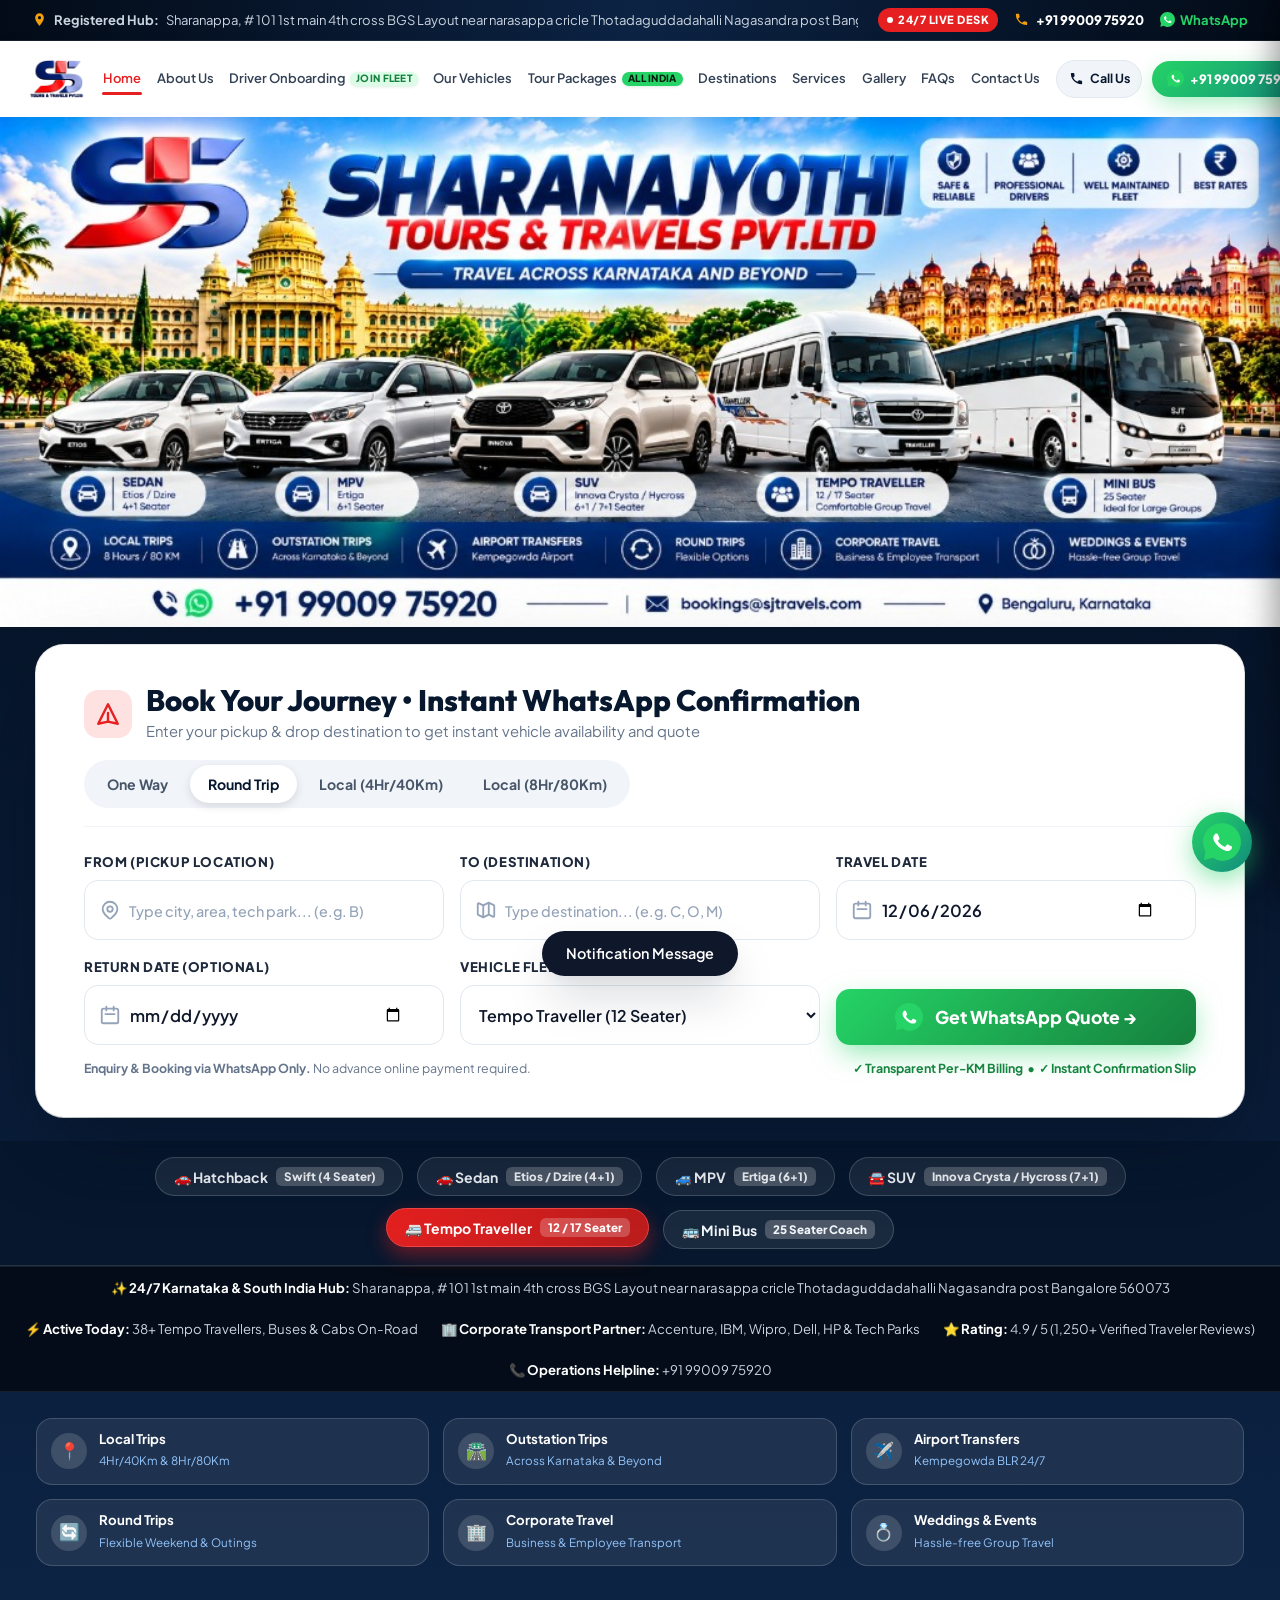
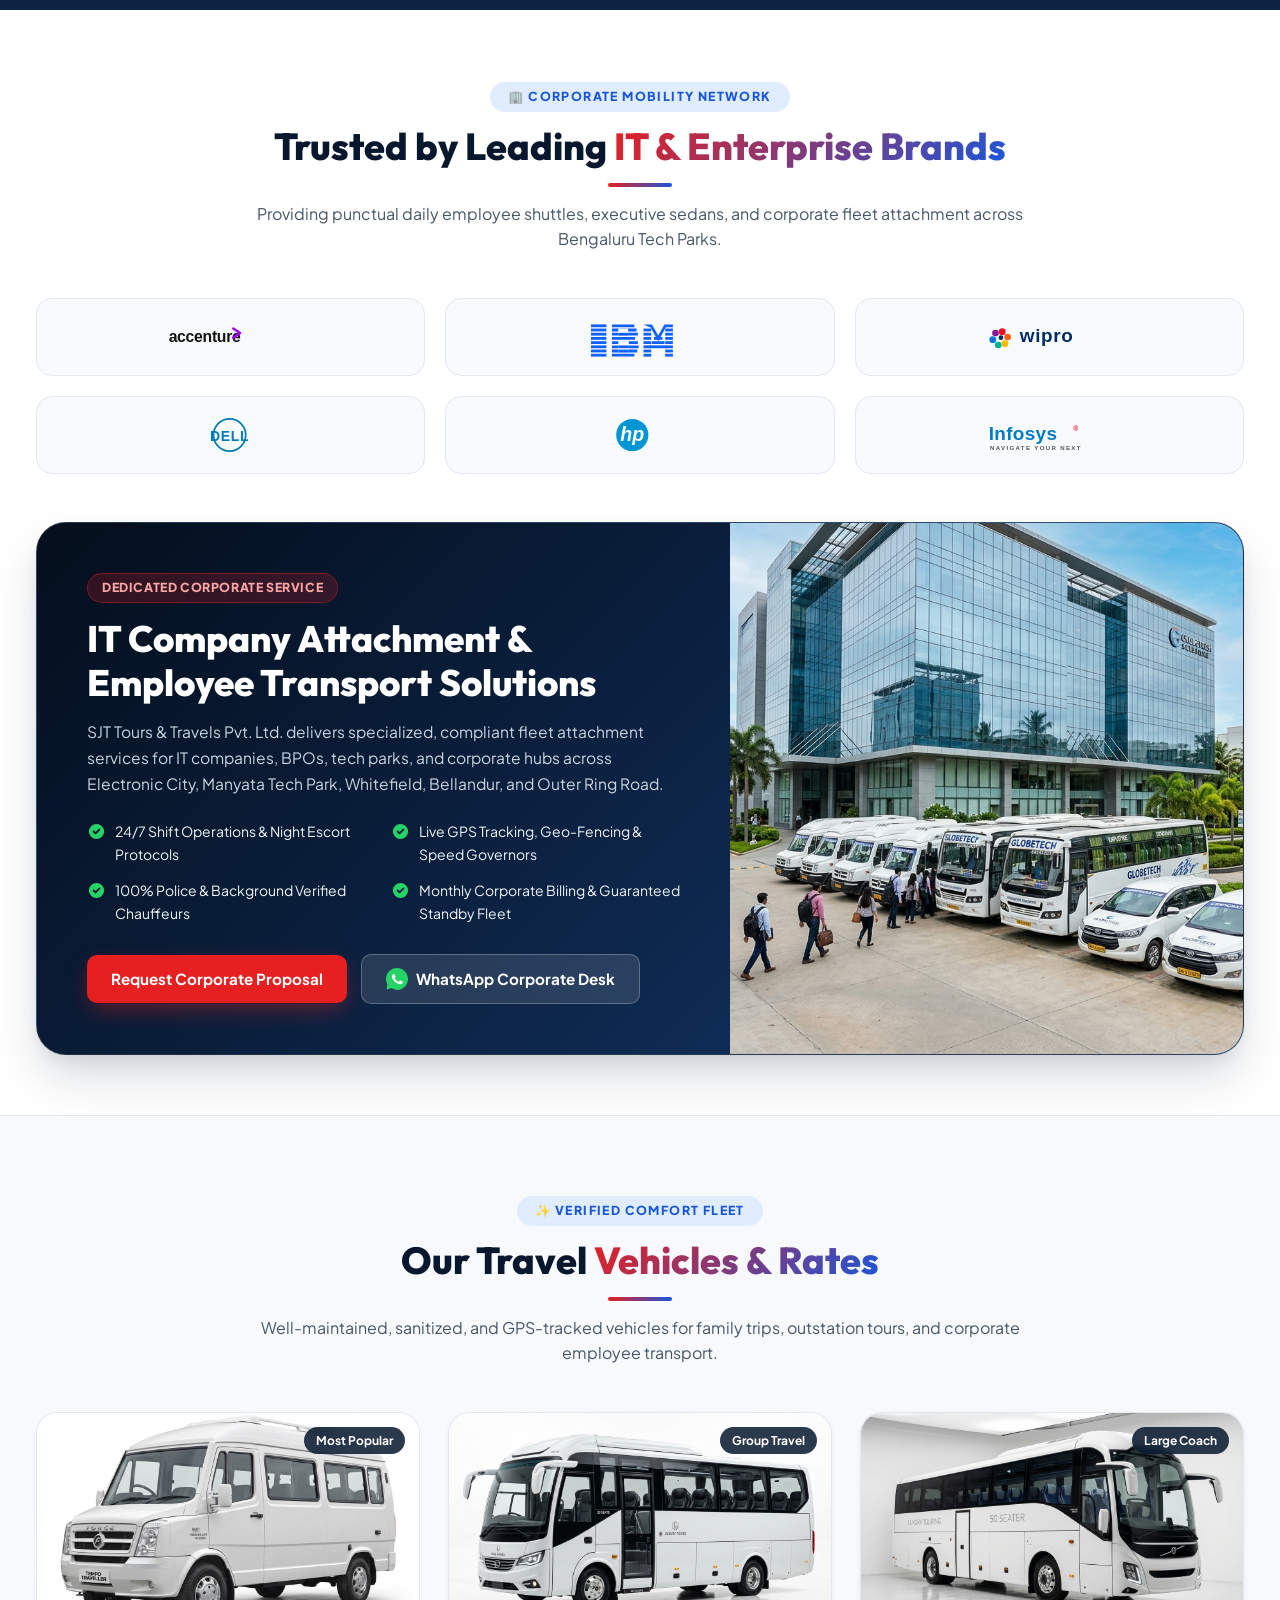
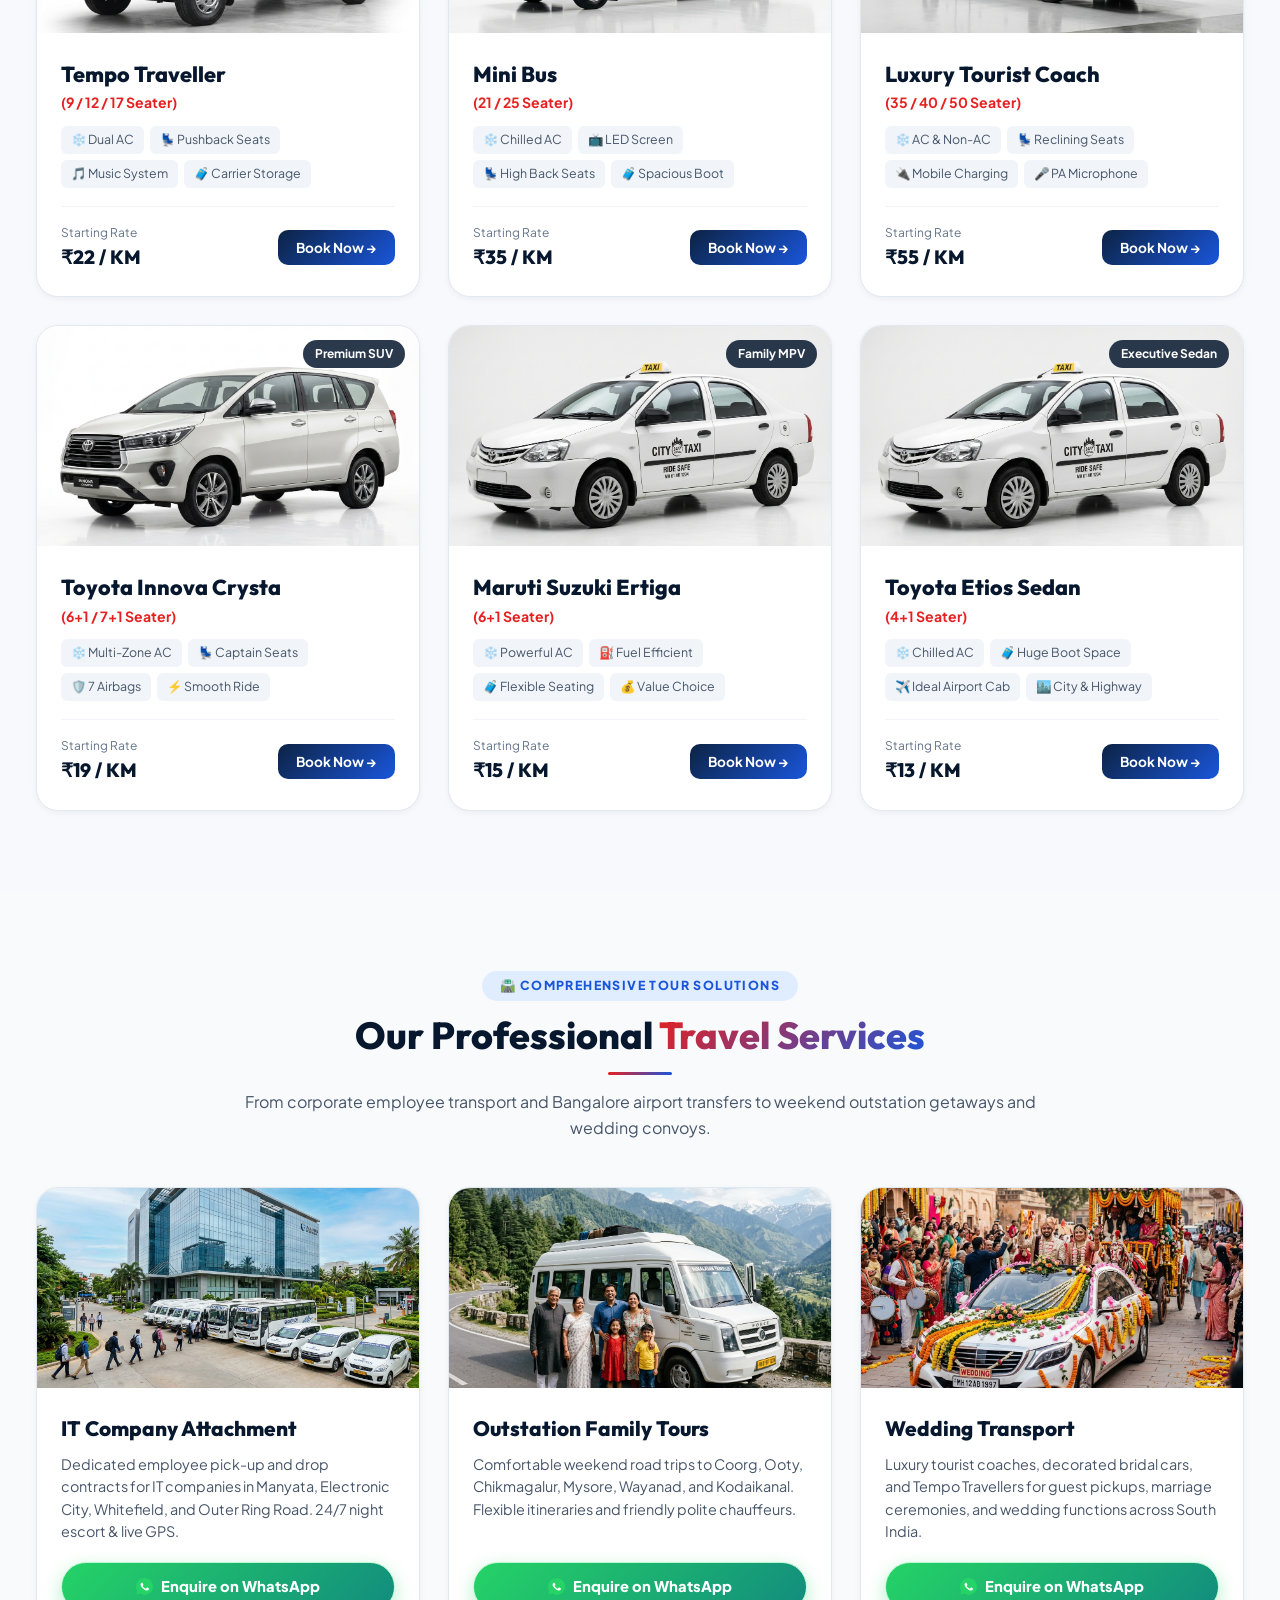
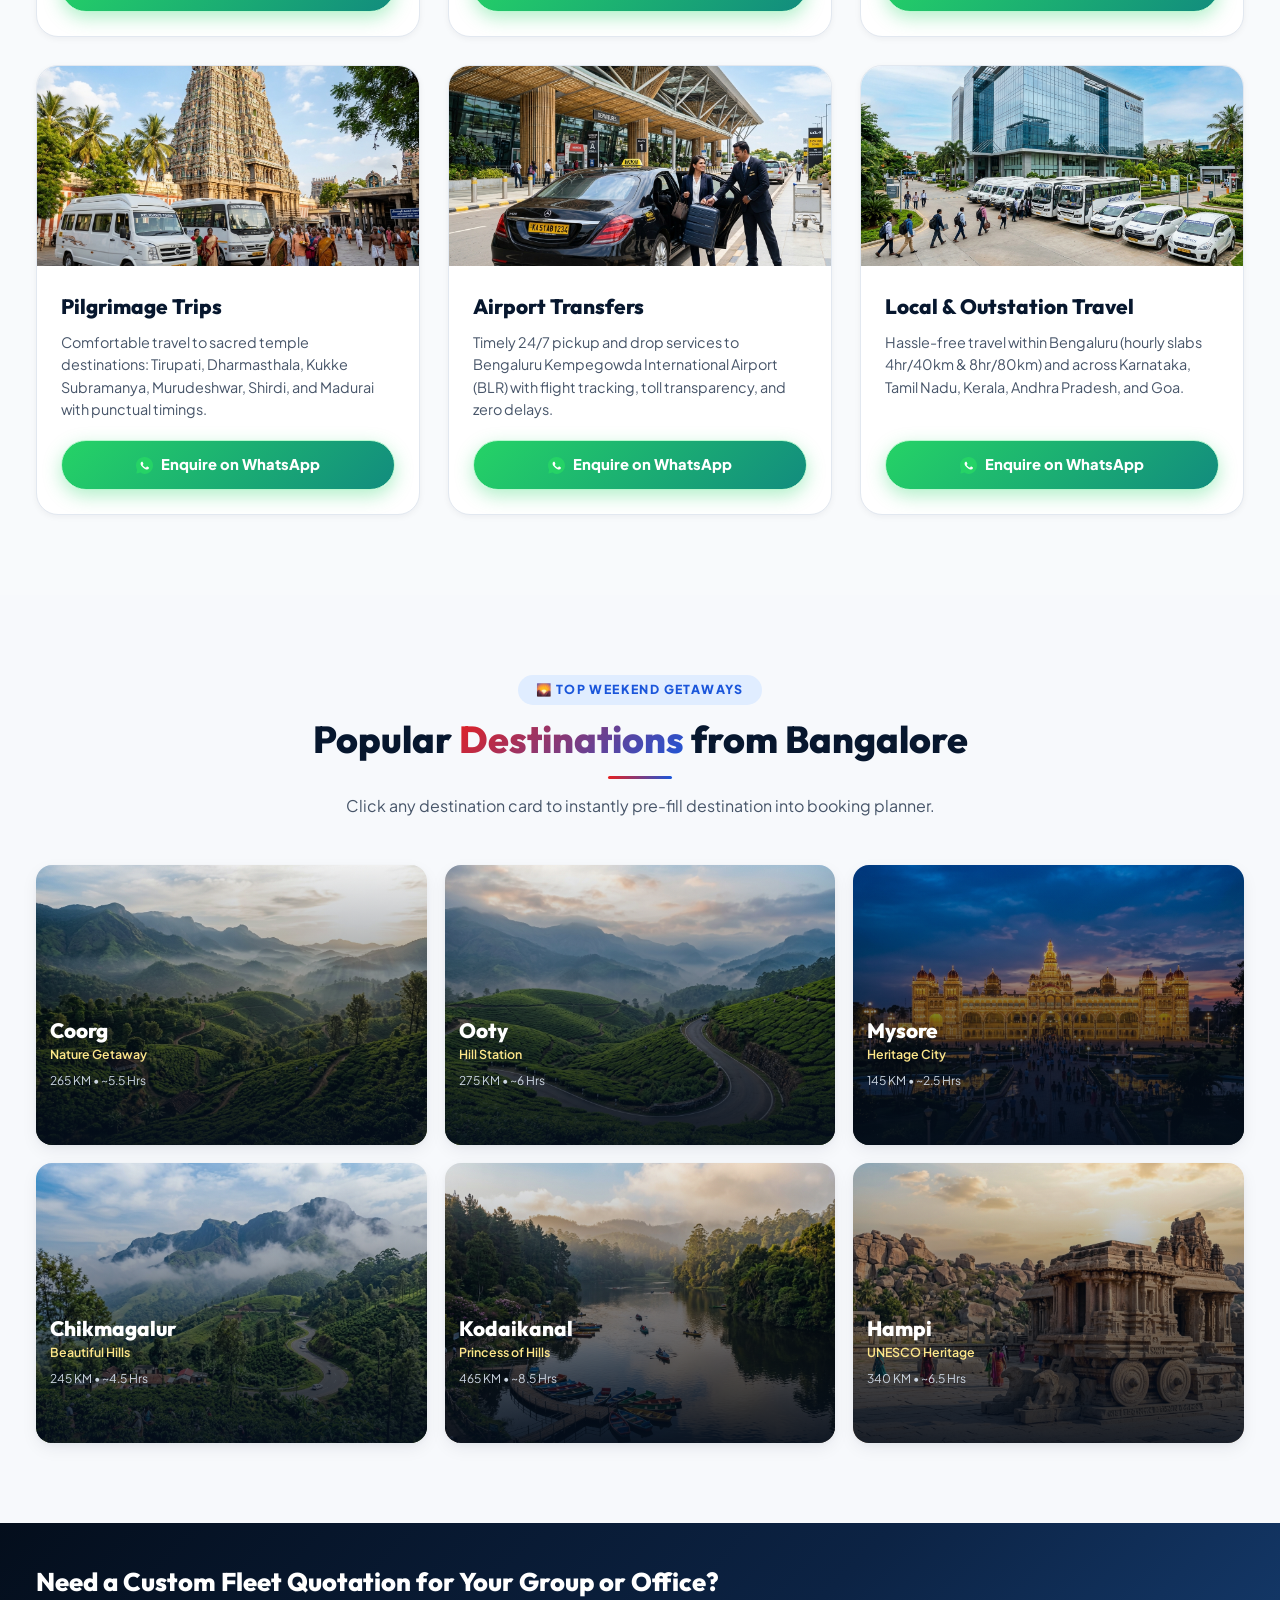
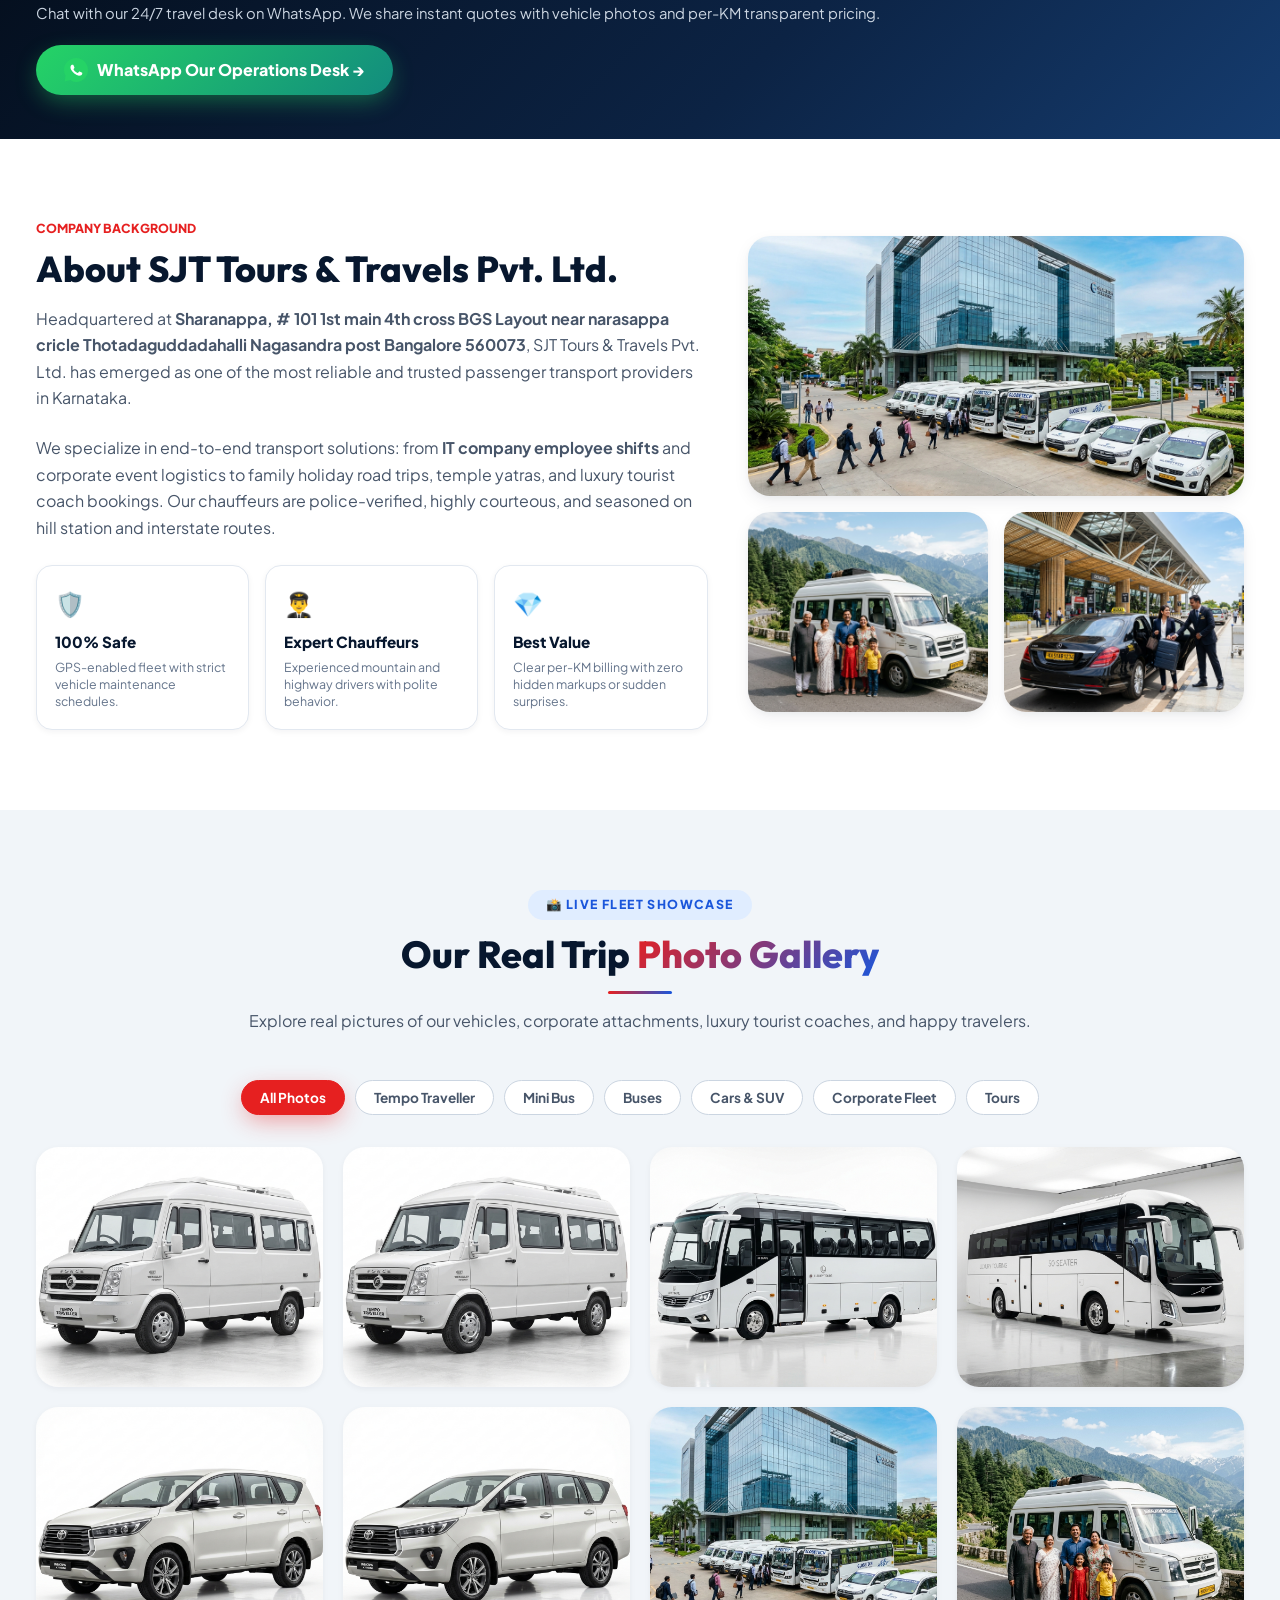
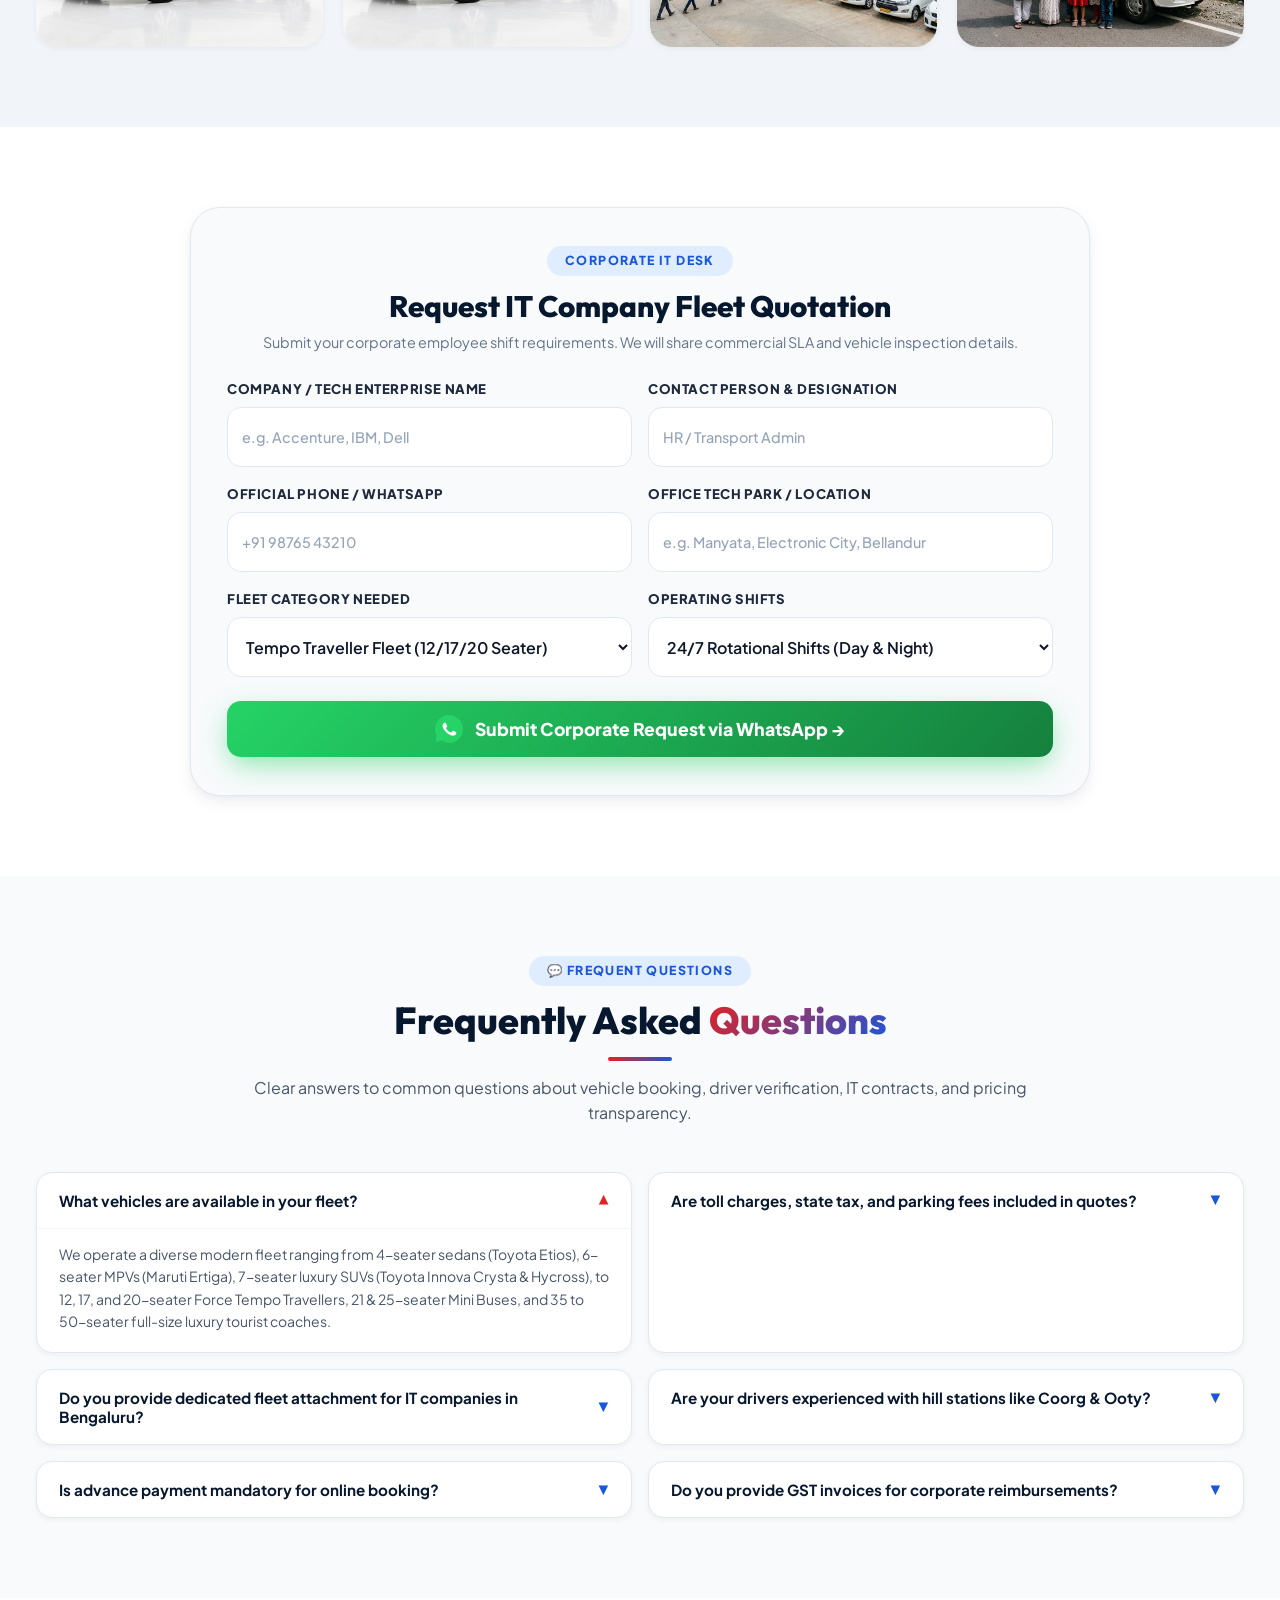
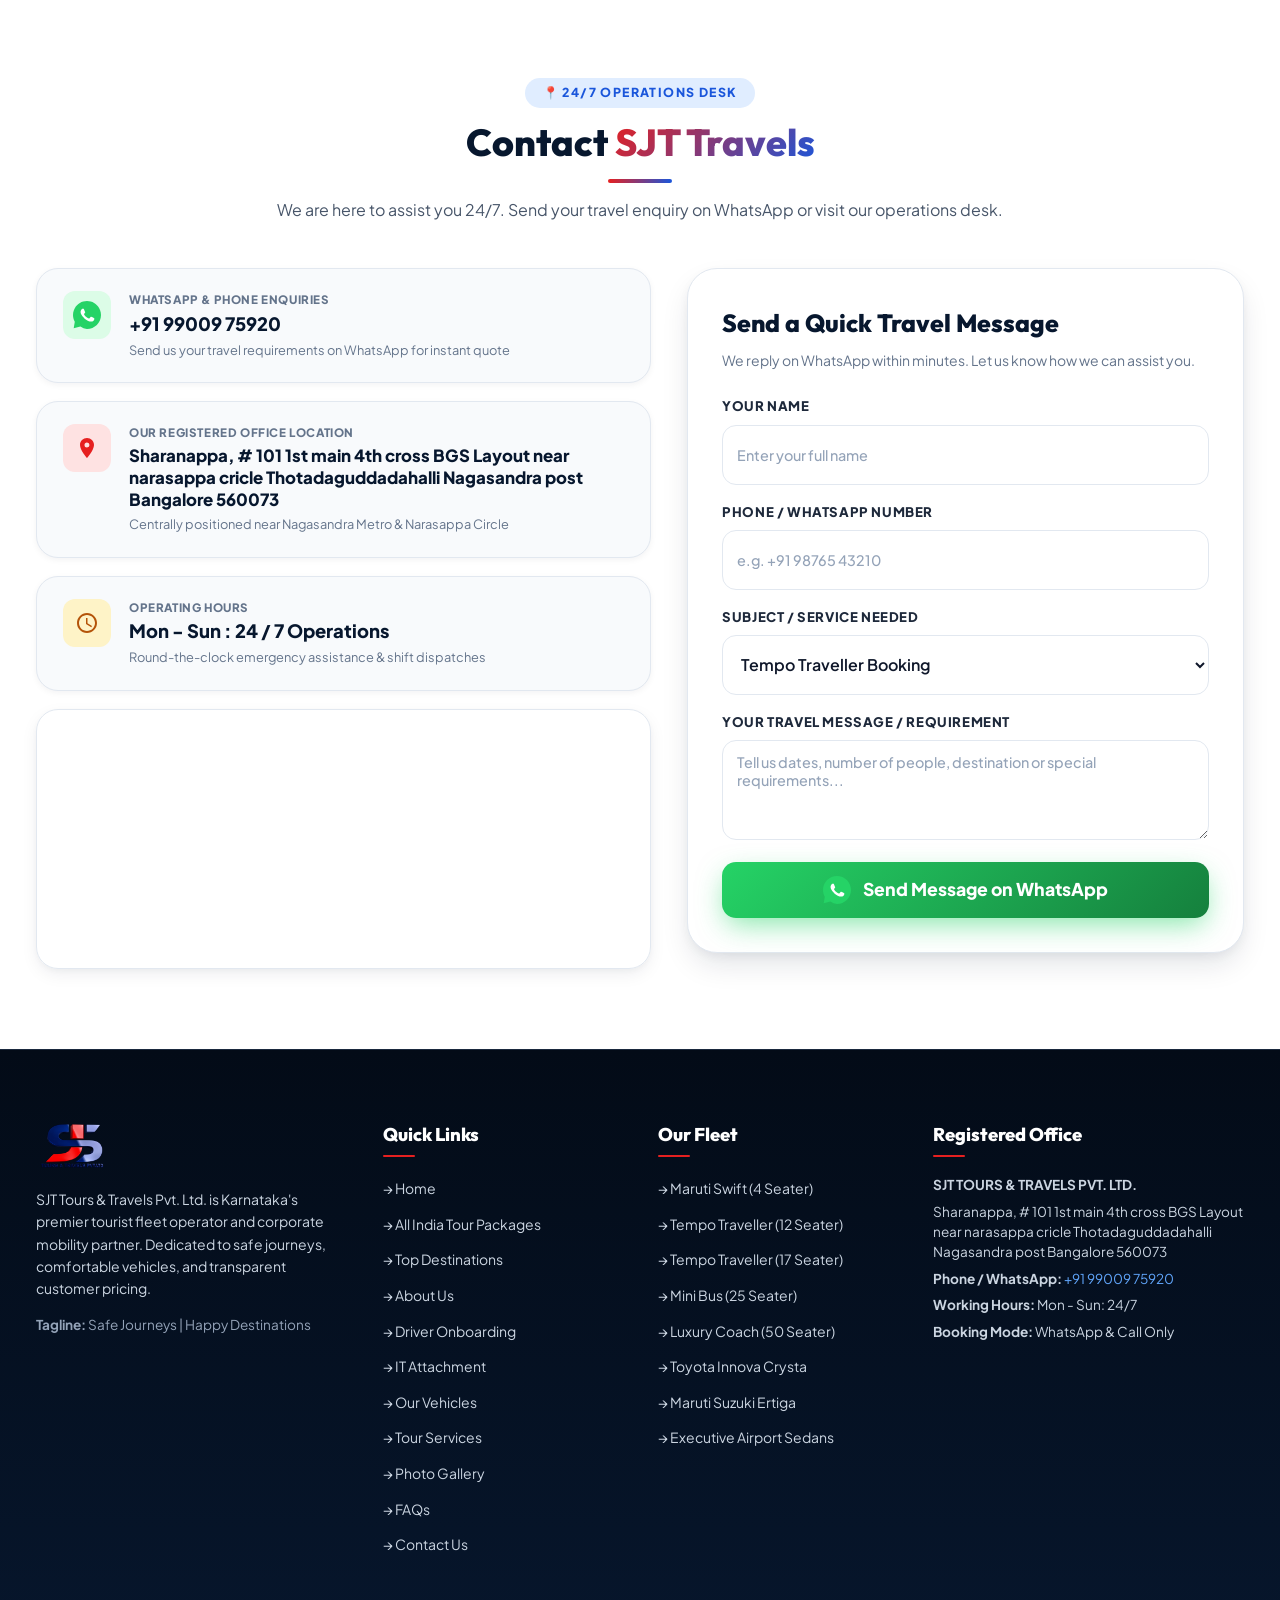
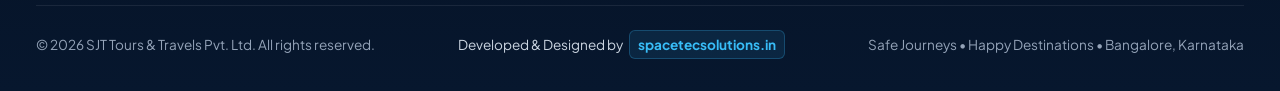
==== commit 3d332dd4: "feat(booking): remove IT Monthly tab and add 4Hr/40Km and 8Hr/80Km local slabs" ====
--- a/index.html
+++ b/index.html
@@ -216,8 +216,8 @@
             <div class="trip-tabs-container" role="tablist">
               <button type="button" class="trip-mode-pill" data-mode="one-way">One Way</button>
               <button type="button" class="trip-mode-pill active" data-mode="round-trip">Round Trip</button>
-              <button type="button" class="trip-mode-pill" data-mode="local-hourly">Local (8Hr/80Km)</button>
-              <button type="button" class="trip-mode-pill" data-mode="monthly-corp">IT Monthly</button>
+              <button type="button" class="trip-mode-pill" data-mode="local-4hr">Local (4Hr/40Km)</button>
+              <button type="button" class="trip-mode-pill" data-mode="local-8hr">Local (8Hr/80Km)</button>
             </div>
           </div>
 
@@ -342,11 +342,11 @@
 
       <!-- Full-Width Bottom Service Badges -->
       <div class="hero-services-row">
-        <div class="service-pill-item" onclick="selectTripMode('local-hourly')">
+        <div class="service-pill-item" onclick="selectTripMode('local-8hr')">
           <div class="service-pill-icon">📍</div>
           <div class="service-pill-text">
             <strong>Local Trips</strong>
-            <span>8 Hours / 80 KM</span>
+            <span>4Hr/40Km &amp; 8Hr/80Km</span>
           </div>
         </div>
         <div class="service-pill-item" onclick="selectTripMode('round-trip')">
@@ -747,7 +747,7 @@
             <div class="service-deck-content">
               <h3 class="service-deck-title">Local &amp; Outstation Travel</h3>
               <p class="service-deck-text">
-                Hassle-free travel within Bengaluru (hourly packages 8hr/80km) and across Karnataka, Tamil Nadu, Kerala, Andhra Pradesh, and Goa.
+                Hassle-free travel within Bengaluru (hourly slabs 4hr/40km &amp; 8hr/80km) and across Karnataka, Tamil Nadu, Kerala, Andhra Pradesh, and Goa.
               </p>
               <a href="https://wa.me/919900975920?text=Hi%20SJT,%20I%20need%20an%20outstation%20vehicle%20booking%20quotation" target="_blank" rel="noopener" class="btn-service-action">
                 <svg class="wa-icon-official" viewBox="0 0 32 32" fill="none" xmlns="http://www.w3.org/2000/svg"><path fill="#25D366" d="M16 0C7.163 0 0 7.163 0 16c0 2.825.738 5.488 2.05 7.8L.8 31.2l7.65-1.988A15.93 15.93 0 0 0 16 32c8.837 0 16-7.163 16-16S24.837 0 16 0z"/><path fill="#ffffff" fill-rule="evenodd" clip-rule="evenodd" d="M23.6 19.35c-.388-.194-2.288-1.125-2.644-1.256-.356-.131-.613-.194-.875.194-.256.388-1.006 1.256-1.231 1.513-.225.256-.45.288-.838.094-.388-.194-1.637-.6-3.119-1.919-1.15-1.025-1.925-2.288-2.15-2.675-.225-.388-.025-.6.169-.794.175-.175.388-.45.581-.675.194-.225.256-.388.388-.644.131-.256.063-.481-.031-.675-.094-.194-.875-2.106-1.2-2.888-.319-.762-.644-.656-.875-.669-.225-.013-.481-.013-.738-.013-.256 0-.675.094-1.025.481-.356.388-1.356 1.325-1.356 3.231 0 1.906 1.388 3.75 1.581 4.006.194.256 2.731 4.169 6.619 5.844.925.4 1.644.638 2.206.819.931.294 1.775.25 2.444.15.75-.113 2.288-.938 2.613-1.844.325-.906.325-1.681.225-1.844-.094-.162-.35-.256-.738-.45z"/></svg>
--- a/styles.css
+++ b/styles.css
@@ -635,21 +635,22 @@
 .trip-tabs-container {
   display: inline-flex;
   background: var(--slate-100);
-  padding: 6px;
+  padding: 5px;
   border-radius: var(--radius-full);
-  gap: 6px;
+  gap: 4px;
 }
 
 .trip-mode-pill {
   background: none;
   border: none;
-  padding: 10px 22px;
-  font-size: 0.92rem;
+  padding: 10px 18px;
+  font-size: 0.88rem;
   font-weight: 700;
   color: var(--slate-600);
   border-radius: var(--radius-full);
   cursor: pointer;
   transition: var(--transition-fast);
+  white-space: nowrap;
 }
 
 .trip-mode-pill.active {
@@ -6227,8 +6228,8 @@
   }
 
   .trip-mode-pill {
-    padding: 9px 8px !important;
-    font-size: 0.8rem !important;
+    padding: 10px 4px !important;
+    font-size: clamp(0.72rem, 2.7vw, 0.82rem) !important;
     font-weight: 700 !important;
     text-align: center !important;
     border-radius: 10px !important;
@@ -6236,6 +6237,7 @@
     display: flex !important;
     align-items: center !important;
     width: 100% !important;
+    white-space: nowrap !important;
   }
 
   /* Form Inputs on Mobile (16px to prevent iOS auto-zoom) */
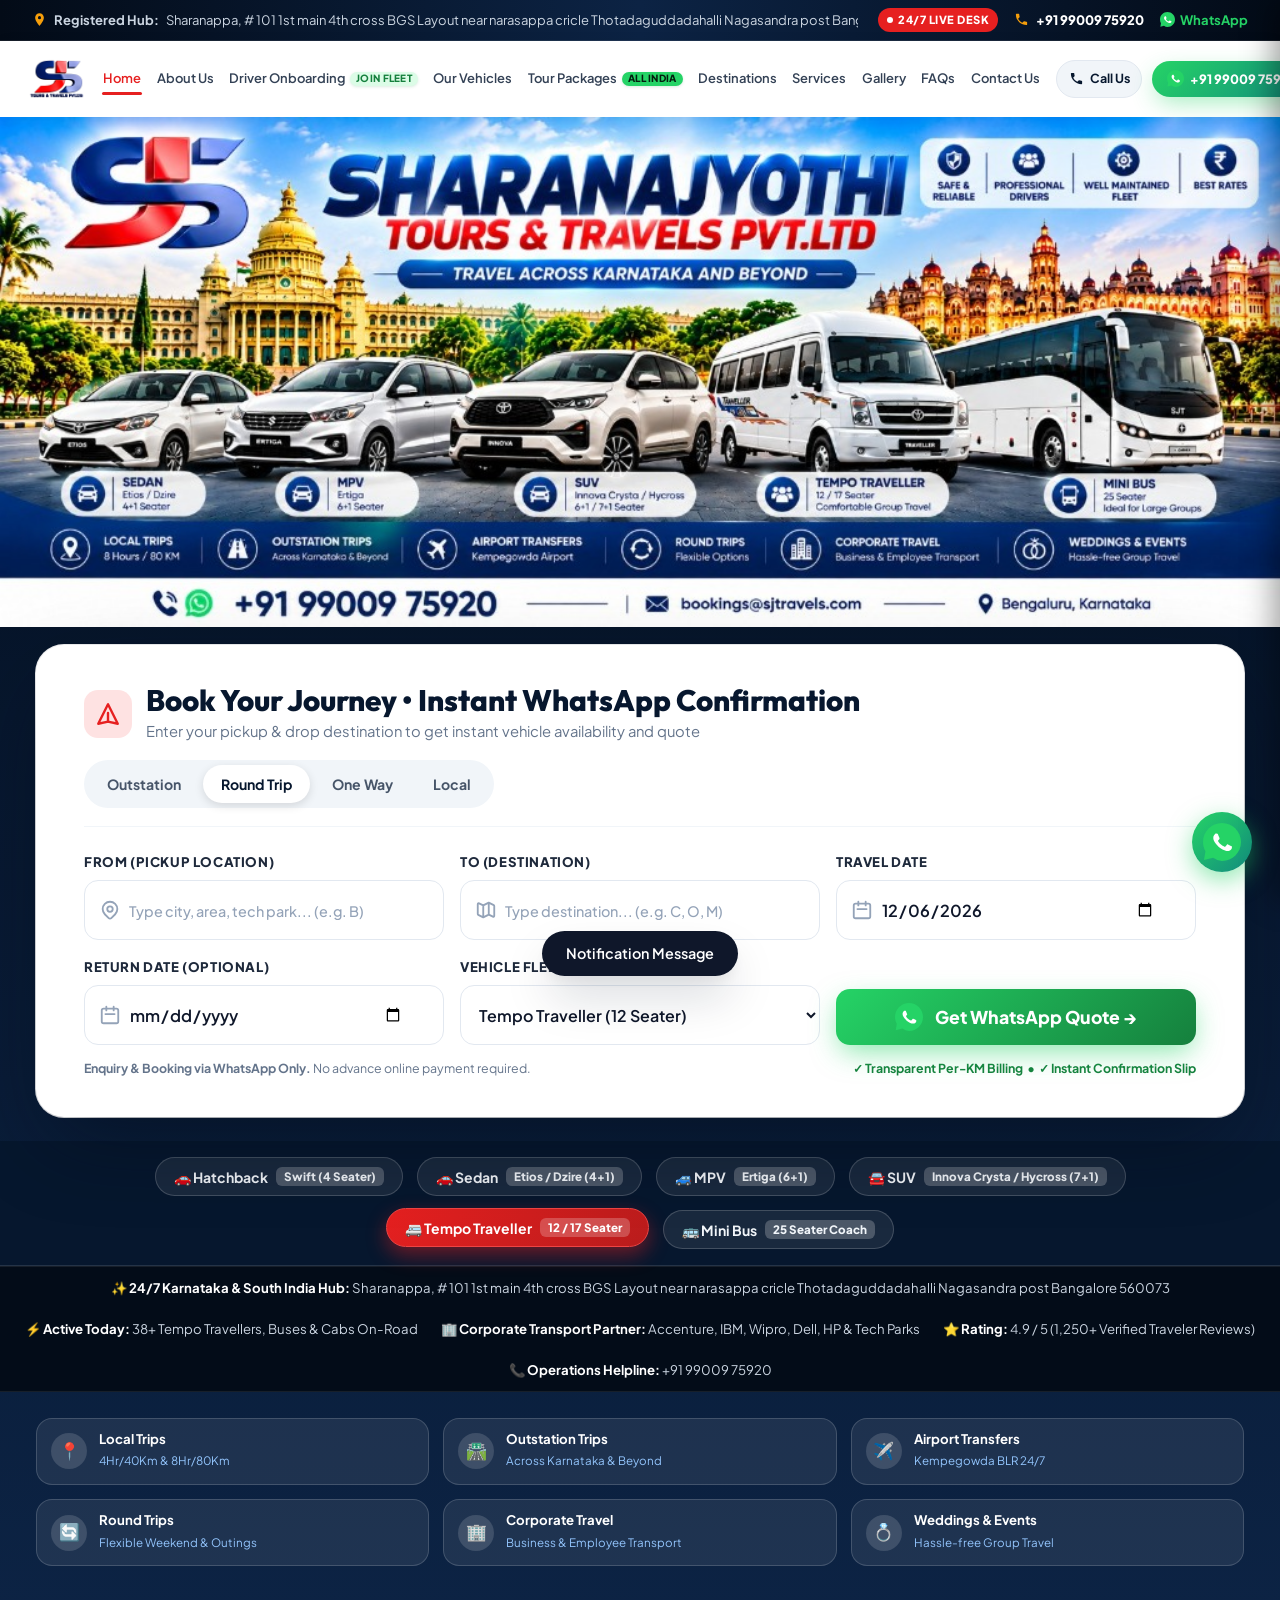
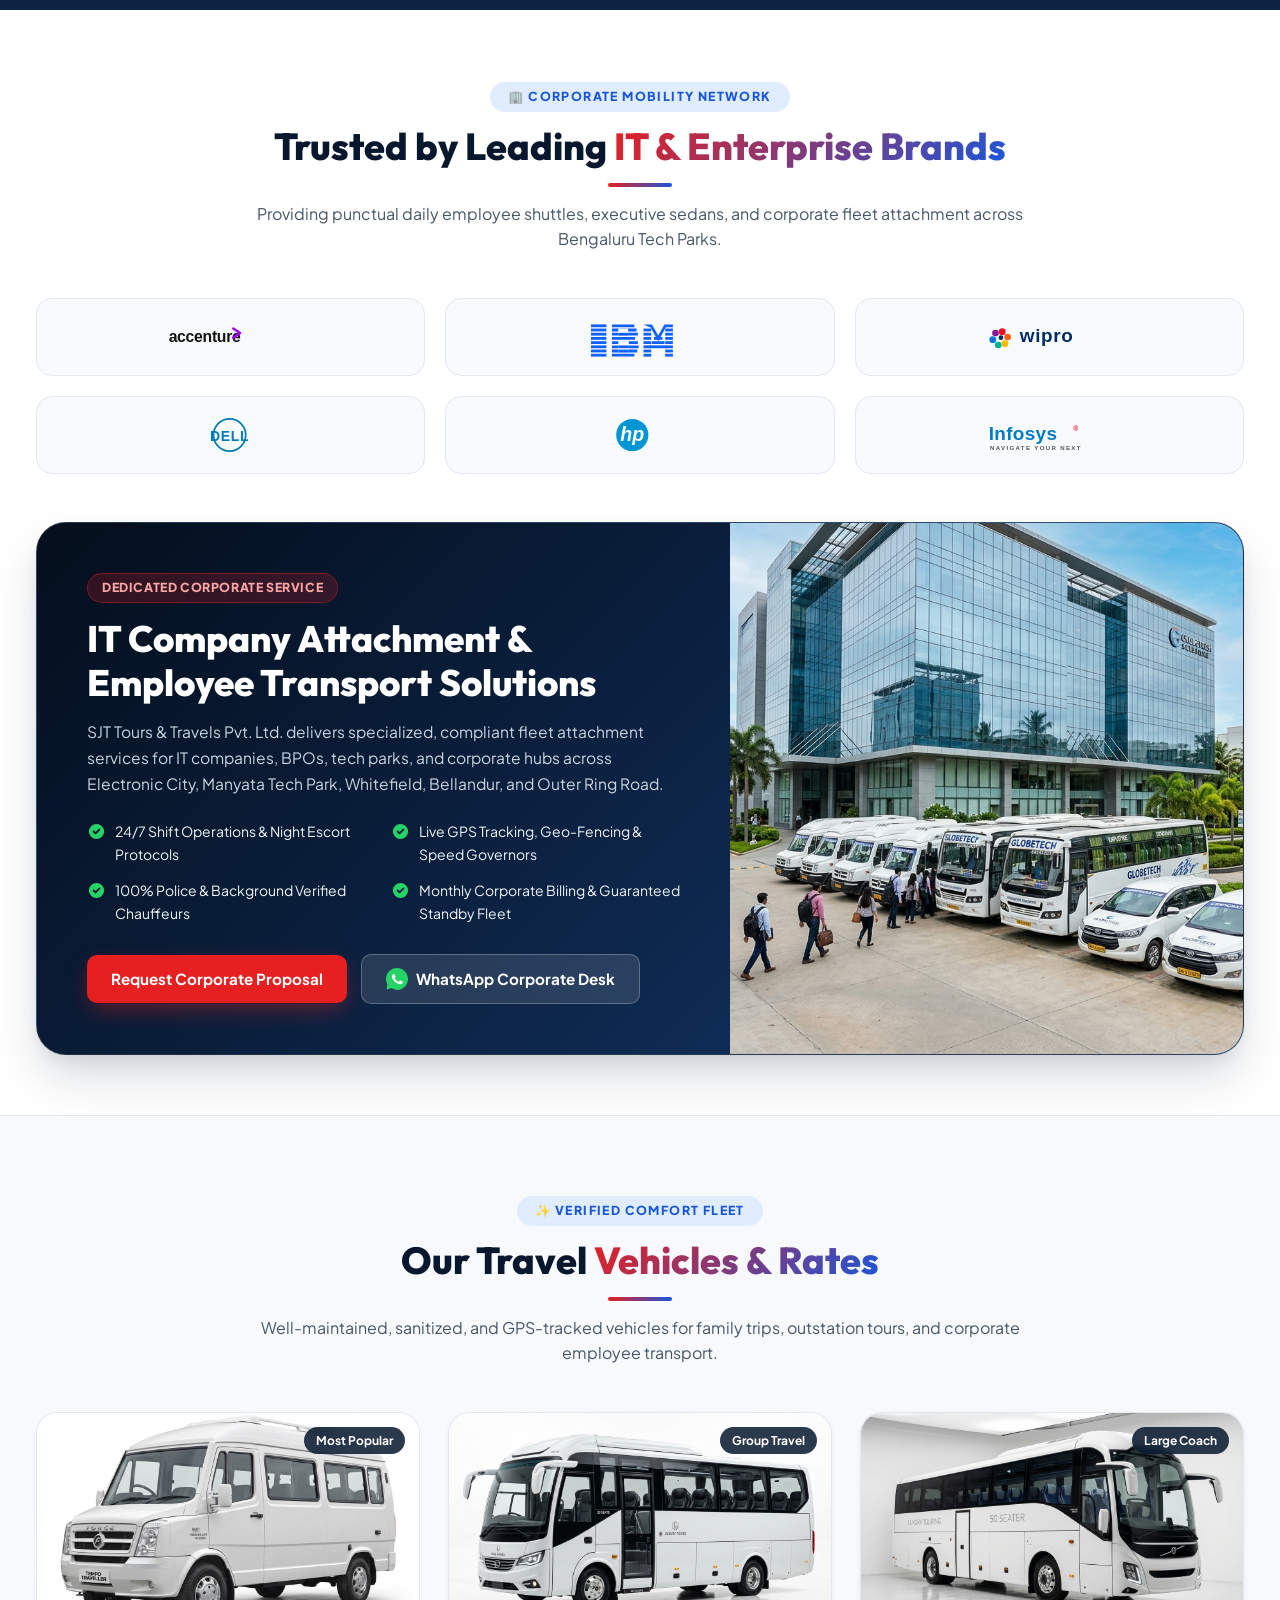
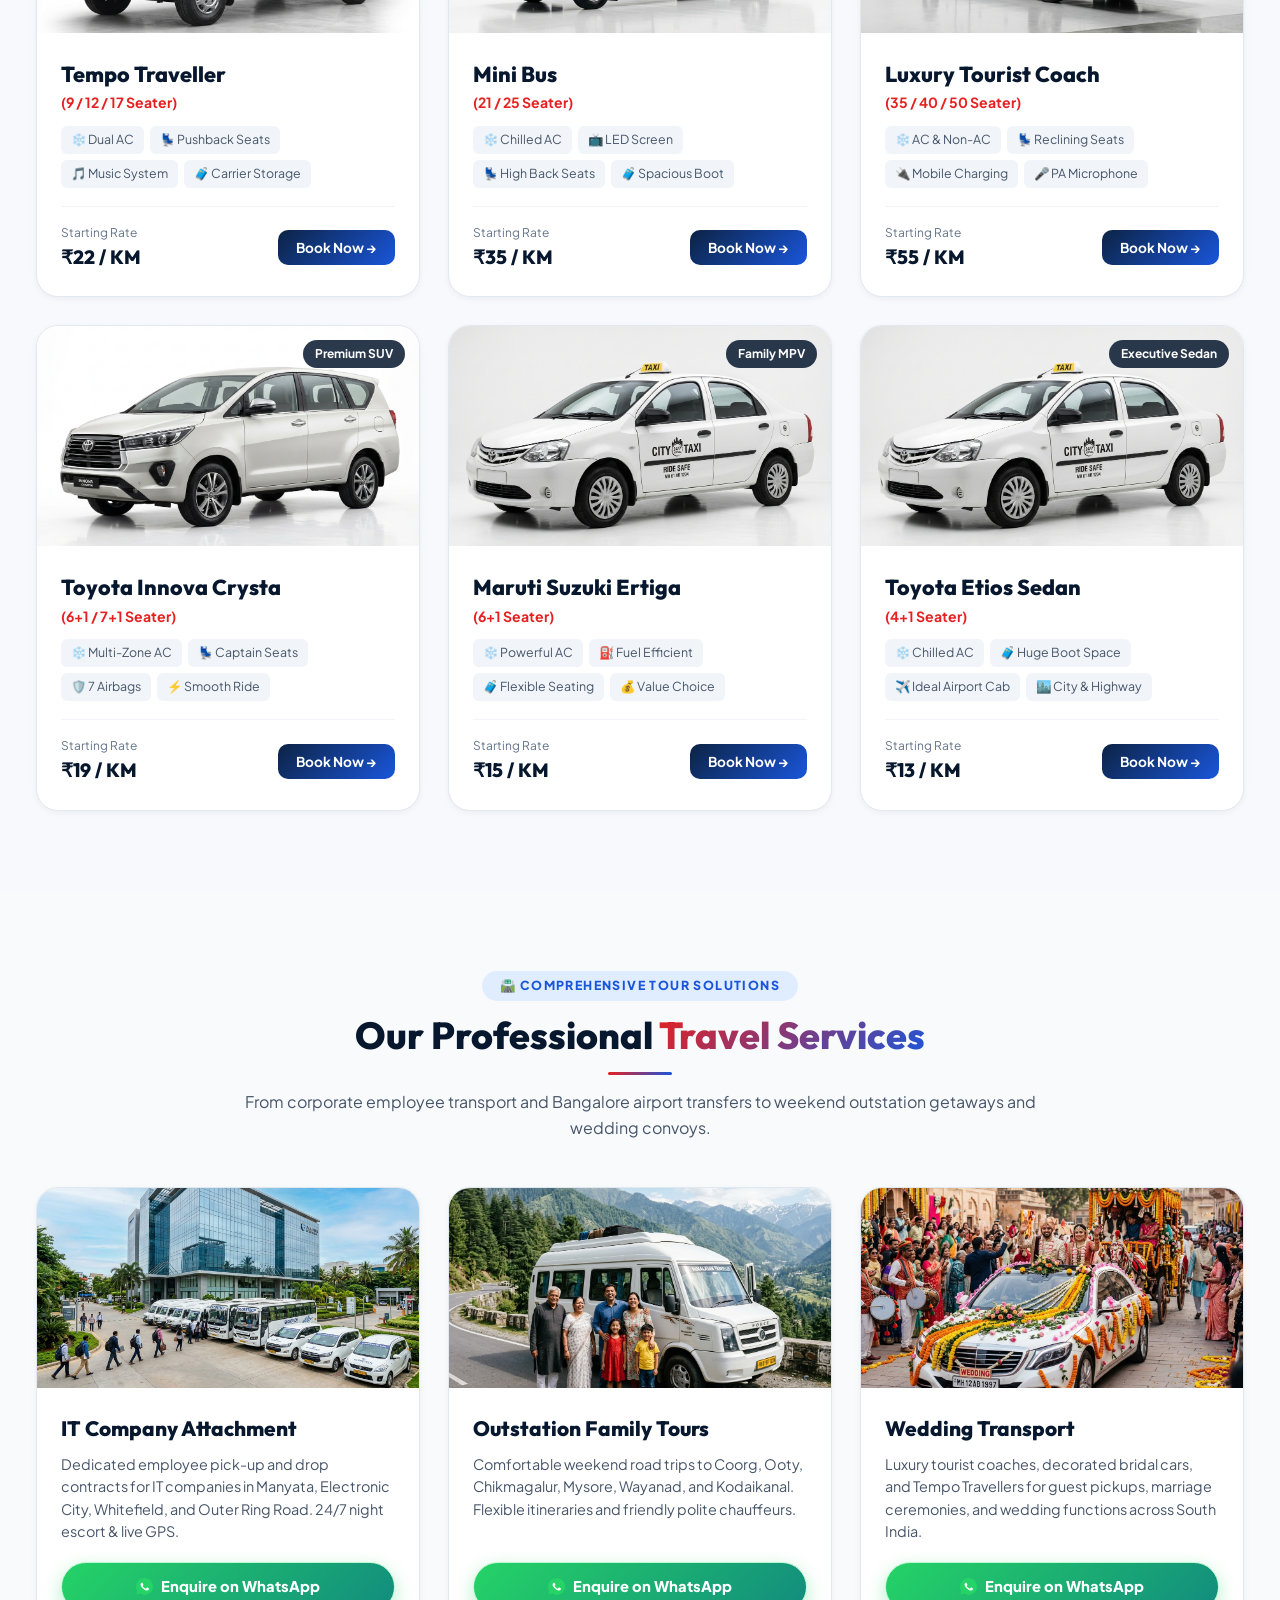
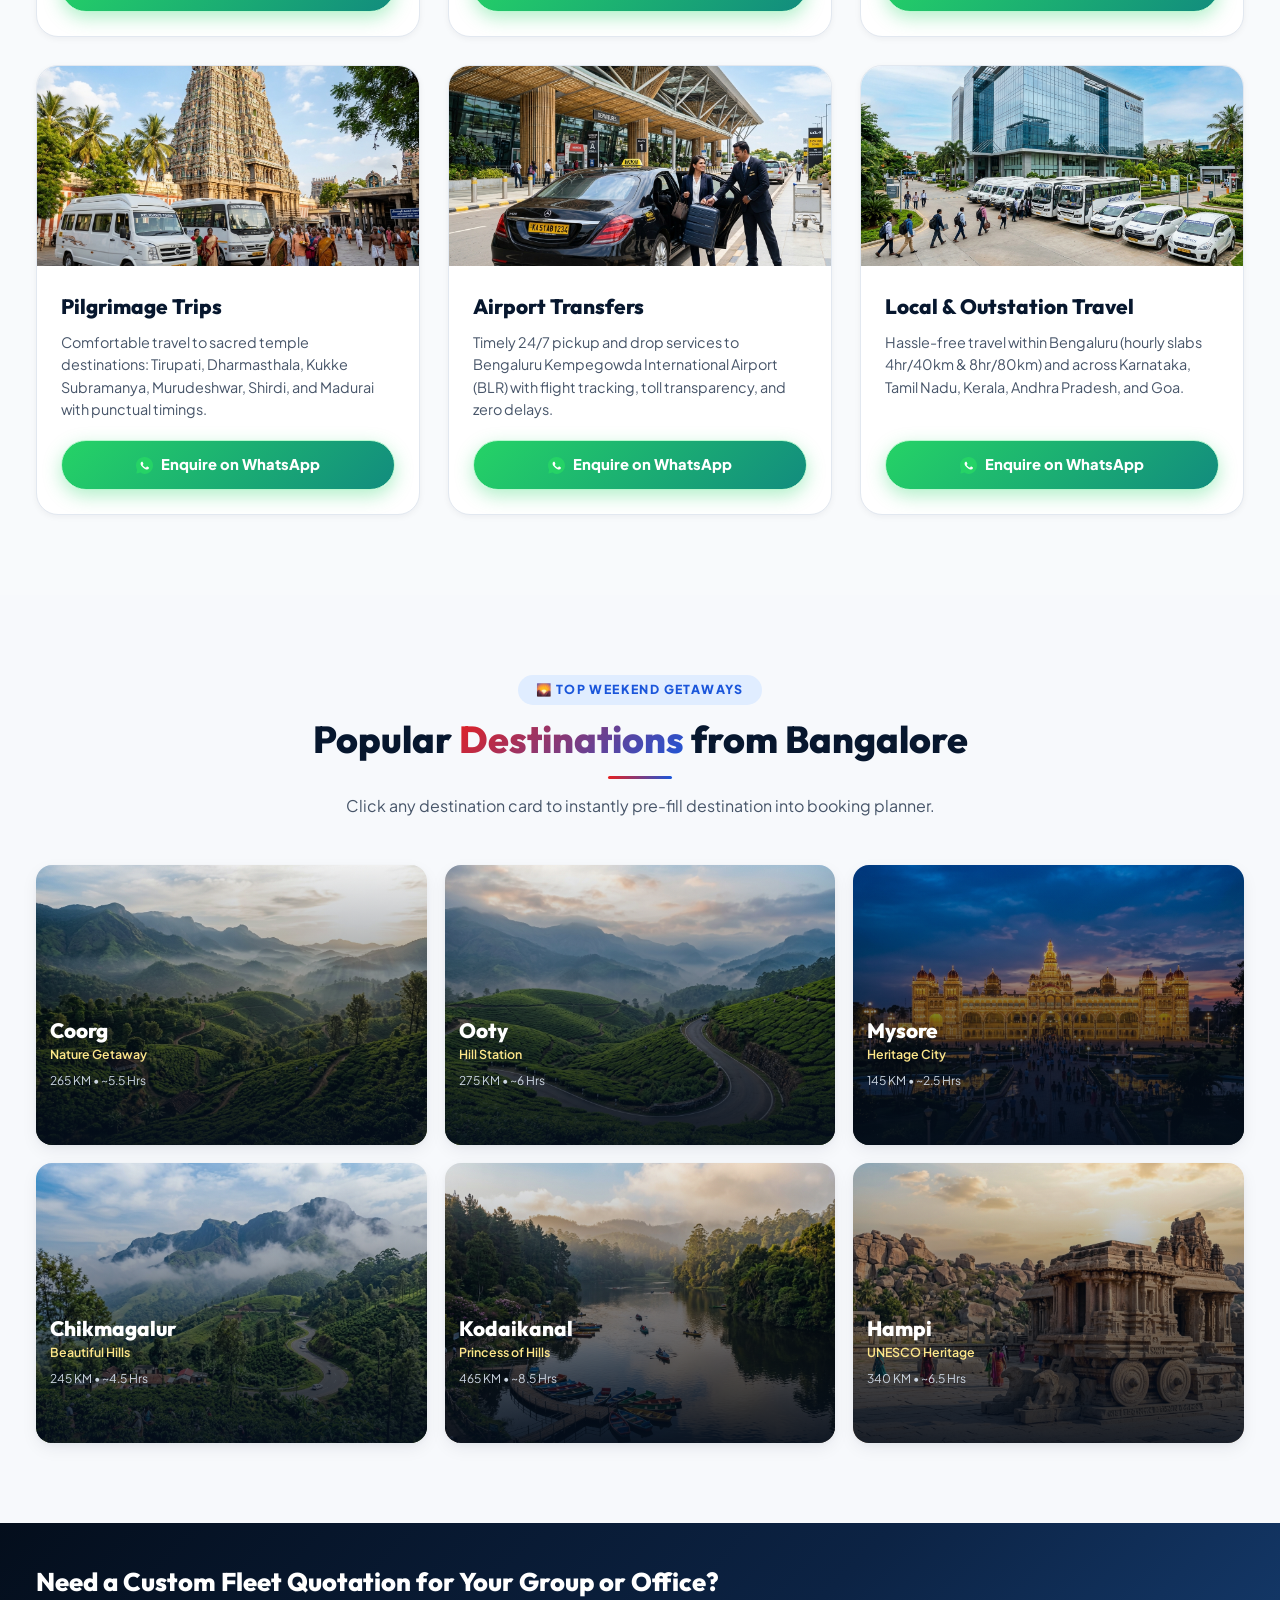
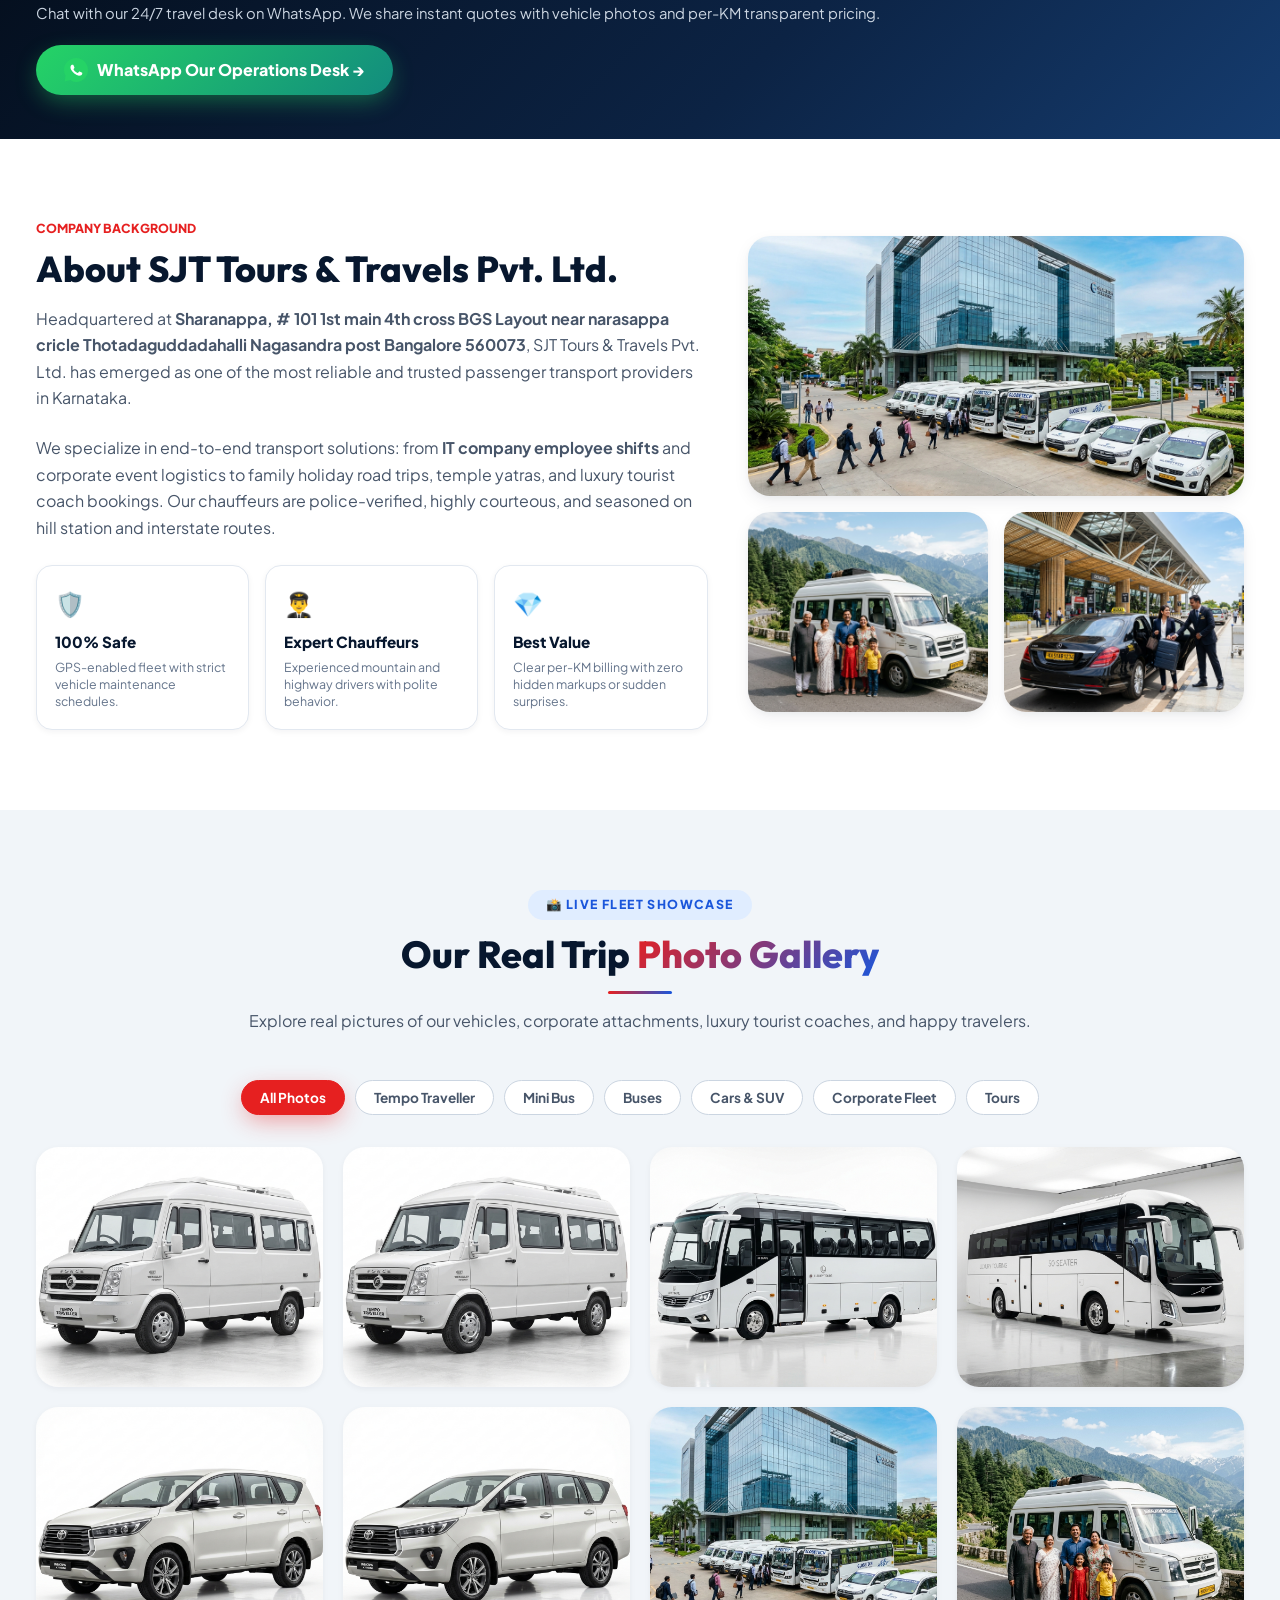
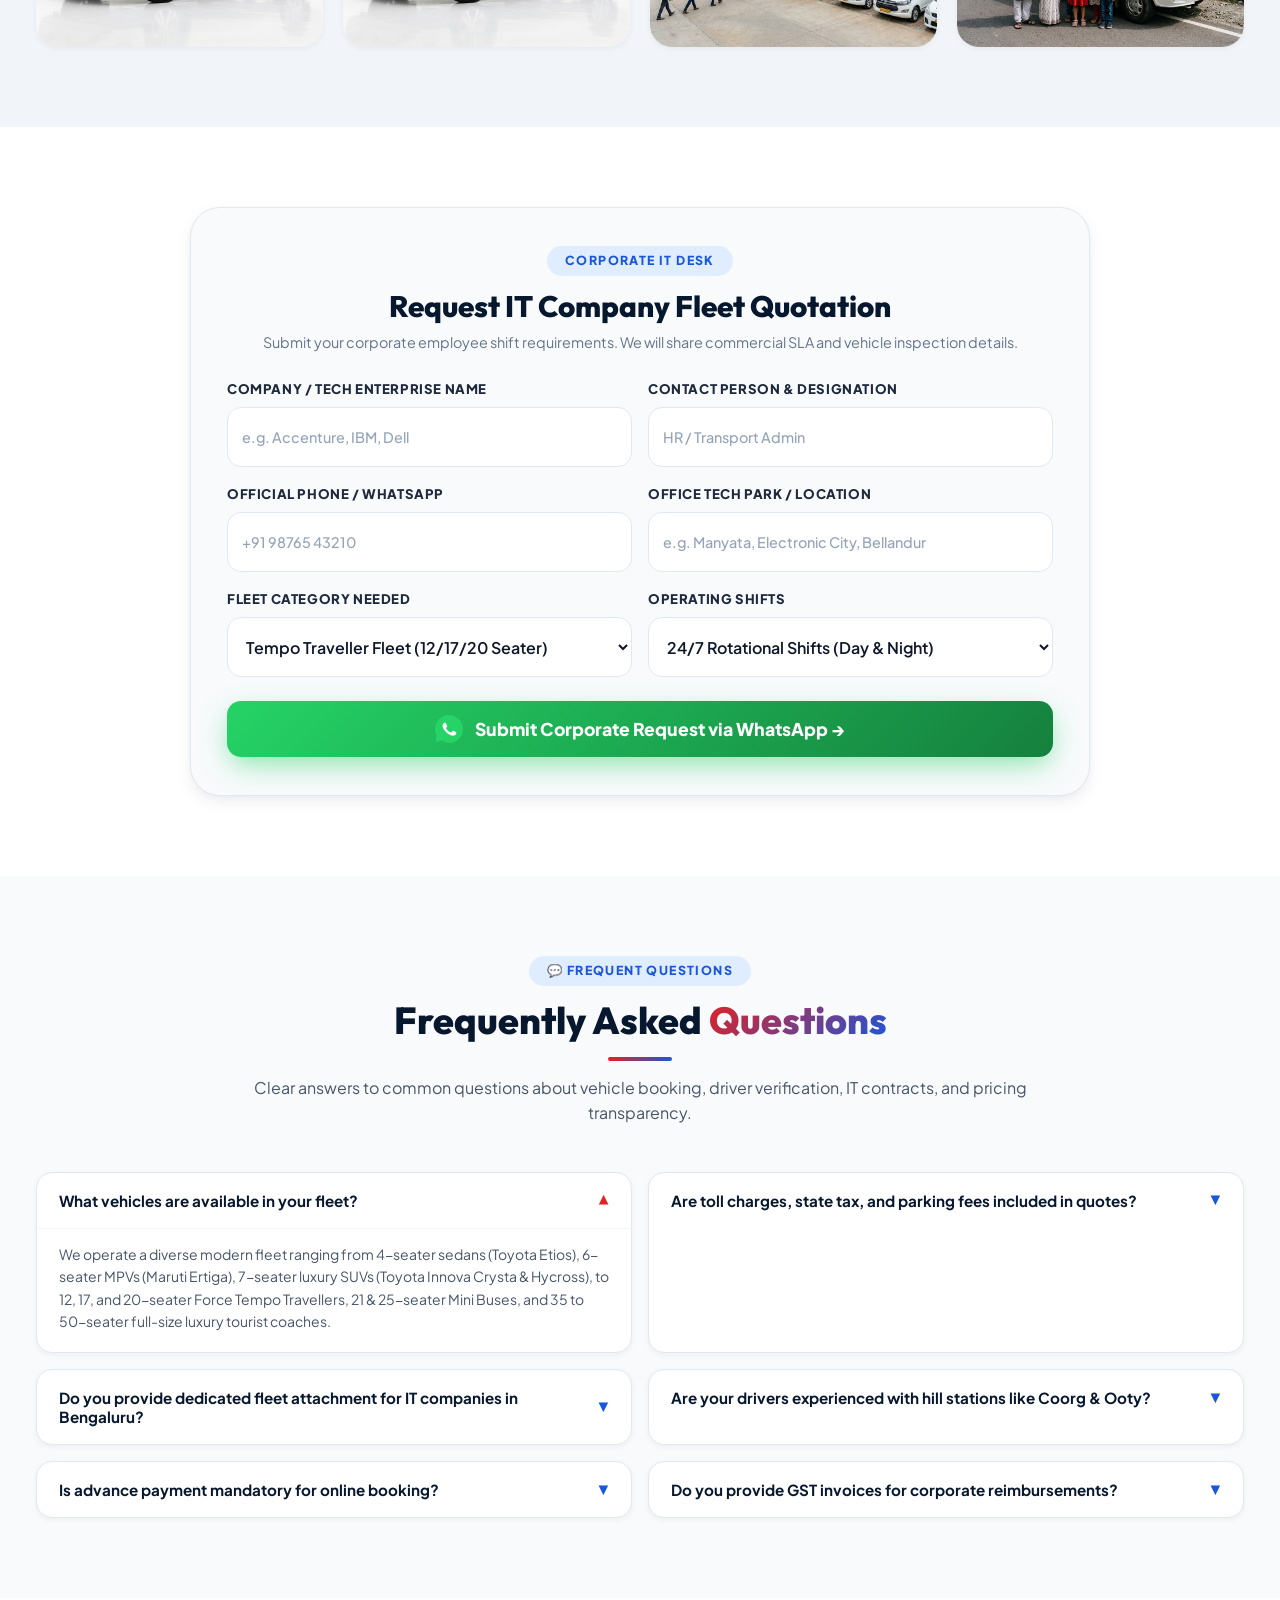
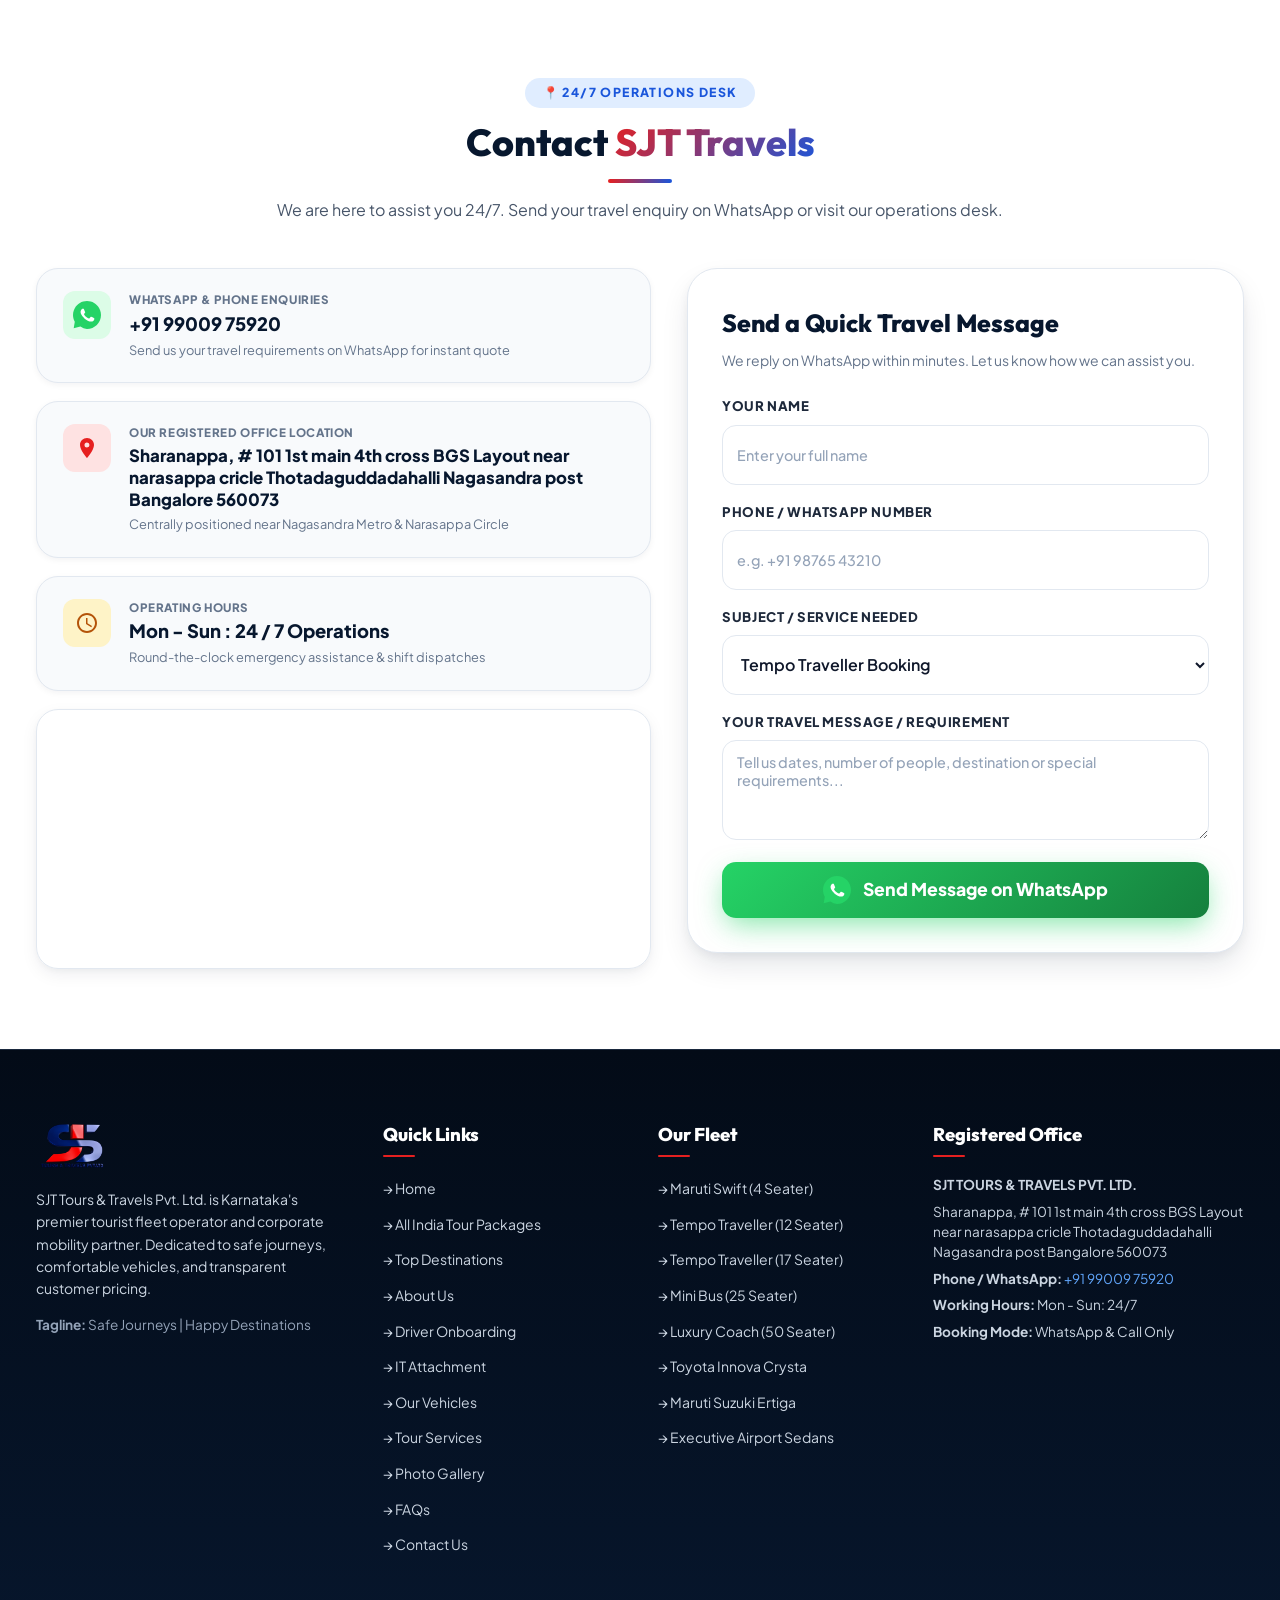
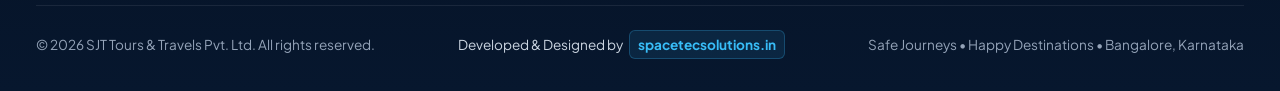
==== commit 6fd9a58b: "feat(booking): add Outstation mode, unify Local into single tab with 4/40 and 8/80 slab selector" ====
--- a/index.html
+++ b/index.html
@@ -214,10 +214,17 @@
 
             <!-- Trip Mode Selector Tabs -->
             <div class="trip-tabs-container" role="tablist">
+              <button type="button" class="trip-mode-pill" data-mode="outstation">Outstation</button>
+              <button type="button" class="trip-mode-pill active" data-mode="round-trip">Round Trip</button>
               <button type="button" class="trip-mode-pill" data-mode="one-way">One Way</button>
-              <button type="button" class="trip-mode-pill active" data-mode="round-trip">Round Trip</button>
-              <button type="button" class="trip-mode-pill" data-mode="local-4hr">Local (4Hr/40Km)</button>
-              <button type="button" class="trip-mode-pill" data-mode="local-8hr">Local (8Hr/80Km)</button>
+              <button type="button" class="trip-mode-pill" data-mode="local">Local</button>
+            </div>
+
+            <!-- Local Package Slab Quick Chips (Visible when Local is chosen) -->
+            <div class="local-slab-subbar" id="localSlabSubbar" style="display: none;">
+              <span class="slab-subbar-label">Local Package:</span>
+              <button type="button" class="slab-chip-btn" data-slab="4hr">4 Hr / 40 Km</button>
+              <button type="button" class="slab-chip-btn active" data-slab="8hr">8 Hr / 80 Km</button>
             </div>
           </div>
 
@@ -256,12 +263,24 @@
                 </div>
               </div>
 
-              <!-- Return Date -->
+              <!-- Return Date (For Outstation & Round Trip) -->
               <div class="field-cell" id="returnDateFieldGroup">
                 <label class="cell-label" for="returnDateInput">Return Date (Optional)</label>
                 <div class="cell-input-wrap">
                   <svg viewBox="0 0 24 24" fill="none" stroke="currentColor"><path stroke-linecap="round" stroke-linejoin="round" stroke-width="2" d="M8 7V3m8 4V3m-9 8h10M5 21h14a2 2 0 002-2V7a2 2 0 00-2-2H5a2 2 0 00-2 2v12a2 2 0 002 2z"/></svg>
                   <input type="date" id="returnDateInput" class="cell-input">
+                </div>
+              </div>
+
+              <!-- Local Slab Selector (Replaces Return Date when Local is chosen) -->
+              <div class="field-cell" id="localSlabFieldGroup" style="display: none;">
+                <label class="cell-label" for="localPackageSlabSelect">Package Slab</label>
+                <div class="cell-input-wrap">
+                  <svg viewBox="0 0 24 24" fill="none" stroke="currentColor"><circle cx="12" cy="12" r="10" stroke-width="2"/><polyline stroke-width="2" points="12 6 12 12 16 14"/></svg>
+                  <select id="localPackageSlabSelect" class="cell-select">
+                    <option value="4hr">4 Hours / 40 KM (Half Day)</option>
+                    <option value="8hr" selected>8 Hours / 80 KM (Full Day)</option>
+                  </select>
                 </div>
               </div>
 
@@ -342,14 +361,14 @@
 
       <!-- Full-Width Bottom Service Badges -->
       <div class="hero-services-row">
-        <div class="service-pill-item" onclick="selectTripMode('local-8hr')">
+        <div class="service-pill-item" onclick="selectTripMode('local')">
           <div class="service-pill-icon">📍</div>
           <div class="service-pill-text">
             <strong>Local Trips</strong>
             <span>4Hr/40Km &amp; 8Hr/80Km</span>
           </div>
         </div>
-        <div class="service-pill-item" onclick="selectTripMode('round-trip')">
+        <div class="service-pill-item" onclick="selectTripMode('outstation')">
           <div class="service-pill-icon">🛣️</div>
           <div class="service-pill-text">
             <strong>Outstation Trips</strong>
--- a/styles.css
+++ b/styles.css
@@ -657,6 +657,50 @@
   background: var(--white);
   color: var(--sjt-navy-900);
   box-shadow: 0 3px 10px rgba(0, 0, 0, 0.12);
+}
+
+/* Local Slab Quick Chips Subbar */
+.local-slab-subbar {
+  display: inline-flex;
+  align-items: center;
+  gap: 8px;
+  background: rgba(239, 68, 68, 0.07);
+  padding: 4px 12px;
+  border-radius: var(--radius-full);
+  border: 1px dashed rgba(220, 38, 38, 0.28);
+  animation: fadeIn 0.2s ease-in-out;
+}
+
+.slab-subbar-label {
+  font-size: 0.78rem;
+  font-weight: 800;
+  color: var(--sjt-red-600);
+  text-transform: uppercase;
+  letter-spacing: 0.4px;
+}
+
+.slab-chip-btn {
+  background: var(--white);
+  border: 1px solid var(--slate-200);
+  padding: 5px 13px;
+  border-radius: var(--radius-full);
+  font-size: 0.8rem;
+  font-weight: 700;
+  color: var(--slate-700);
+  cursor: pointer;
+  transition: all 0.2s ease;
+}
+
+.slab-chip-btn:hover {
+  border-color: var(--sjt-red-500);
+  color: var(--sjt-red-600);
+}
+
+.slab-chip-btn.active {
+  background: var(--sjt-red-500);
+  border-color: var(--sjt-red-500);
+  color: var(--white);
+  box-shadow: 0 2px 8px rgba(220, 38, 38, 0.25);
 }
 
 /* Booking Form Grid (6 Columns: 5 inputs + 1 prominent submit button) */
@@ -6228,8 +6272,8 @@
   }
 
   .trip-mode-pill {
-    padding: 10px 4px !important;
-    font-size: clamp(0.72rem, 2.7vw, 0.82rem) !important;
+    padding: 11px 6px !important;
+    font-size: clamp(0.78rem, 3.2vw, 0.88rem) !important;
     font-weight: 700 !important;
     text-align: center !important;
     border-radius: 10px !important;
@@ -6238,6 +6282,21 @@
     align-items: center !important;
     width: 100% !important;
     white-space: nowrap !important;
+  }
+
+  .local-slab-subbar {
+    width: 100% !important;
+    justify-content: center !important;
+    margin-top: 8px !important;
+    padding: 6px 10px !important;
+    box-sizing: border-box !important;
+  }
+
+  .slab-chip-btn {
+    flex: 1 !important;
+    text-align: center !important;
+    padding: 8px 10px !important;
+    font-size: 0.82rem !important;
   }
 
   /* Form Inputs on Mobile (16px to prevent iOS auto-zoom) */
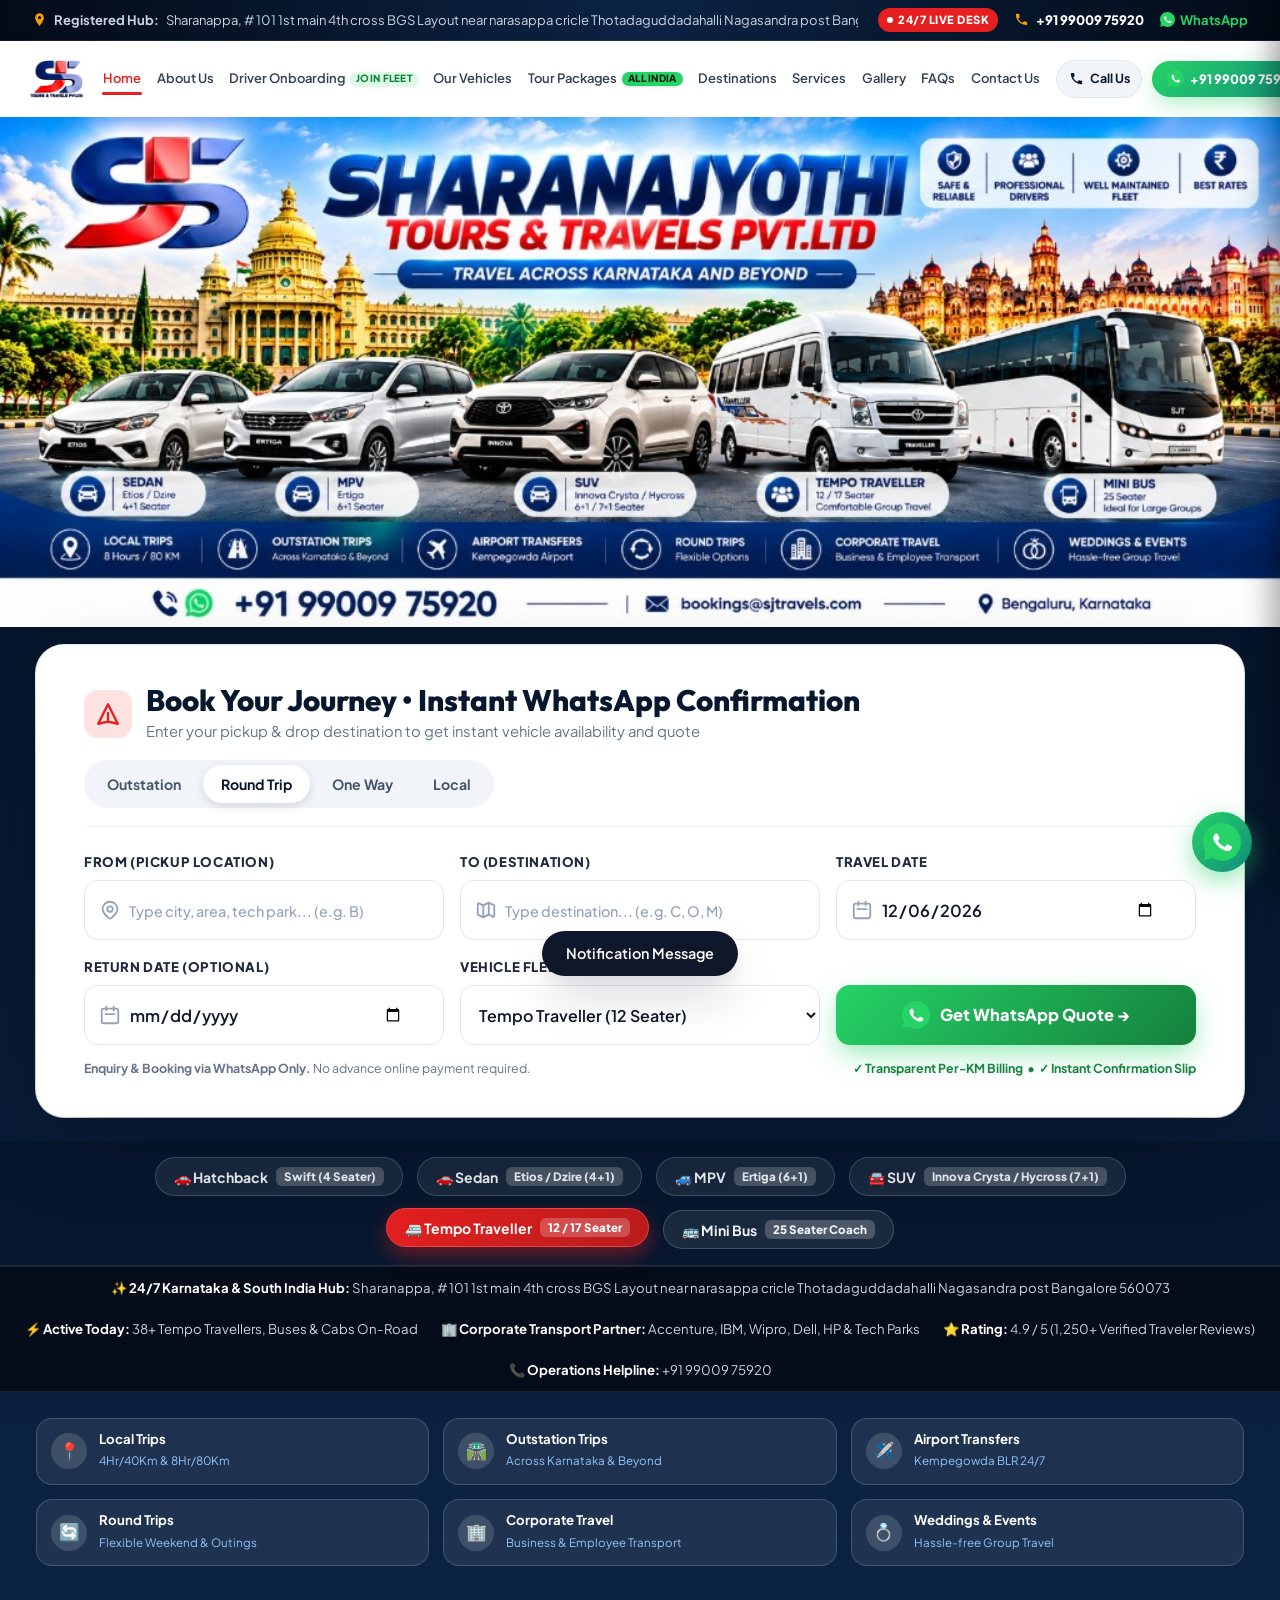
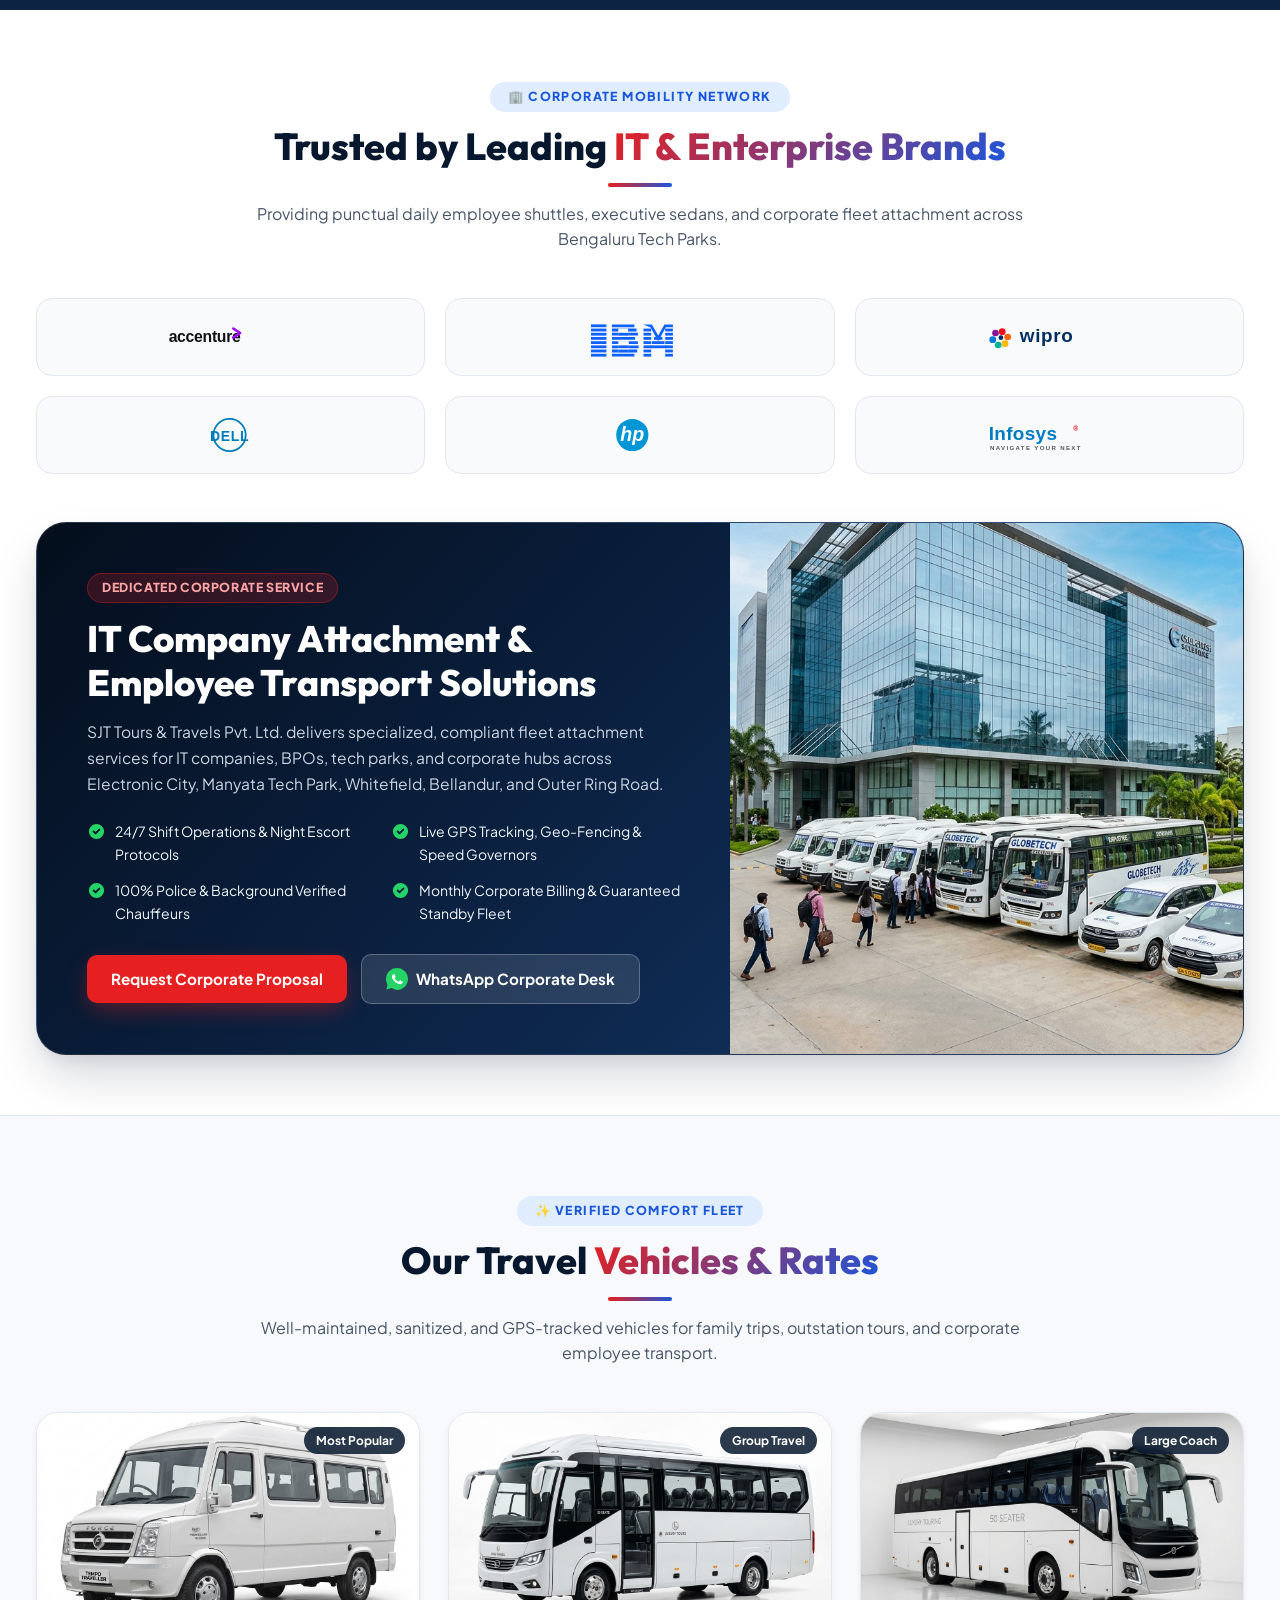
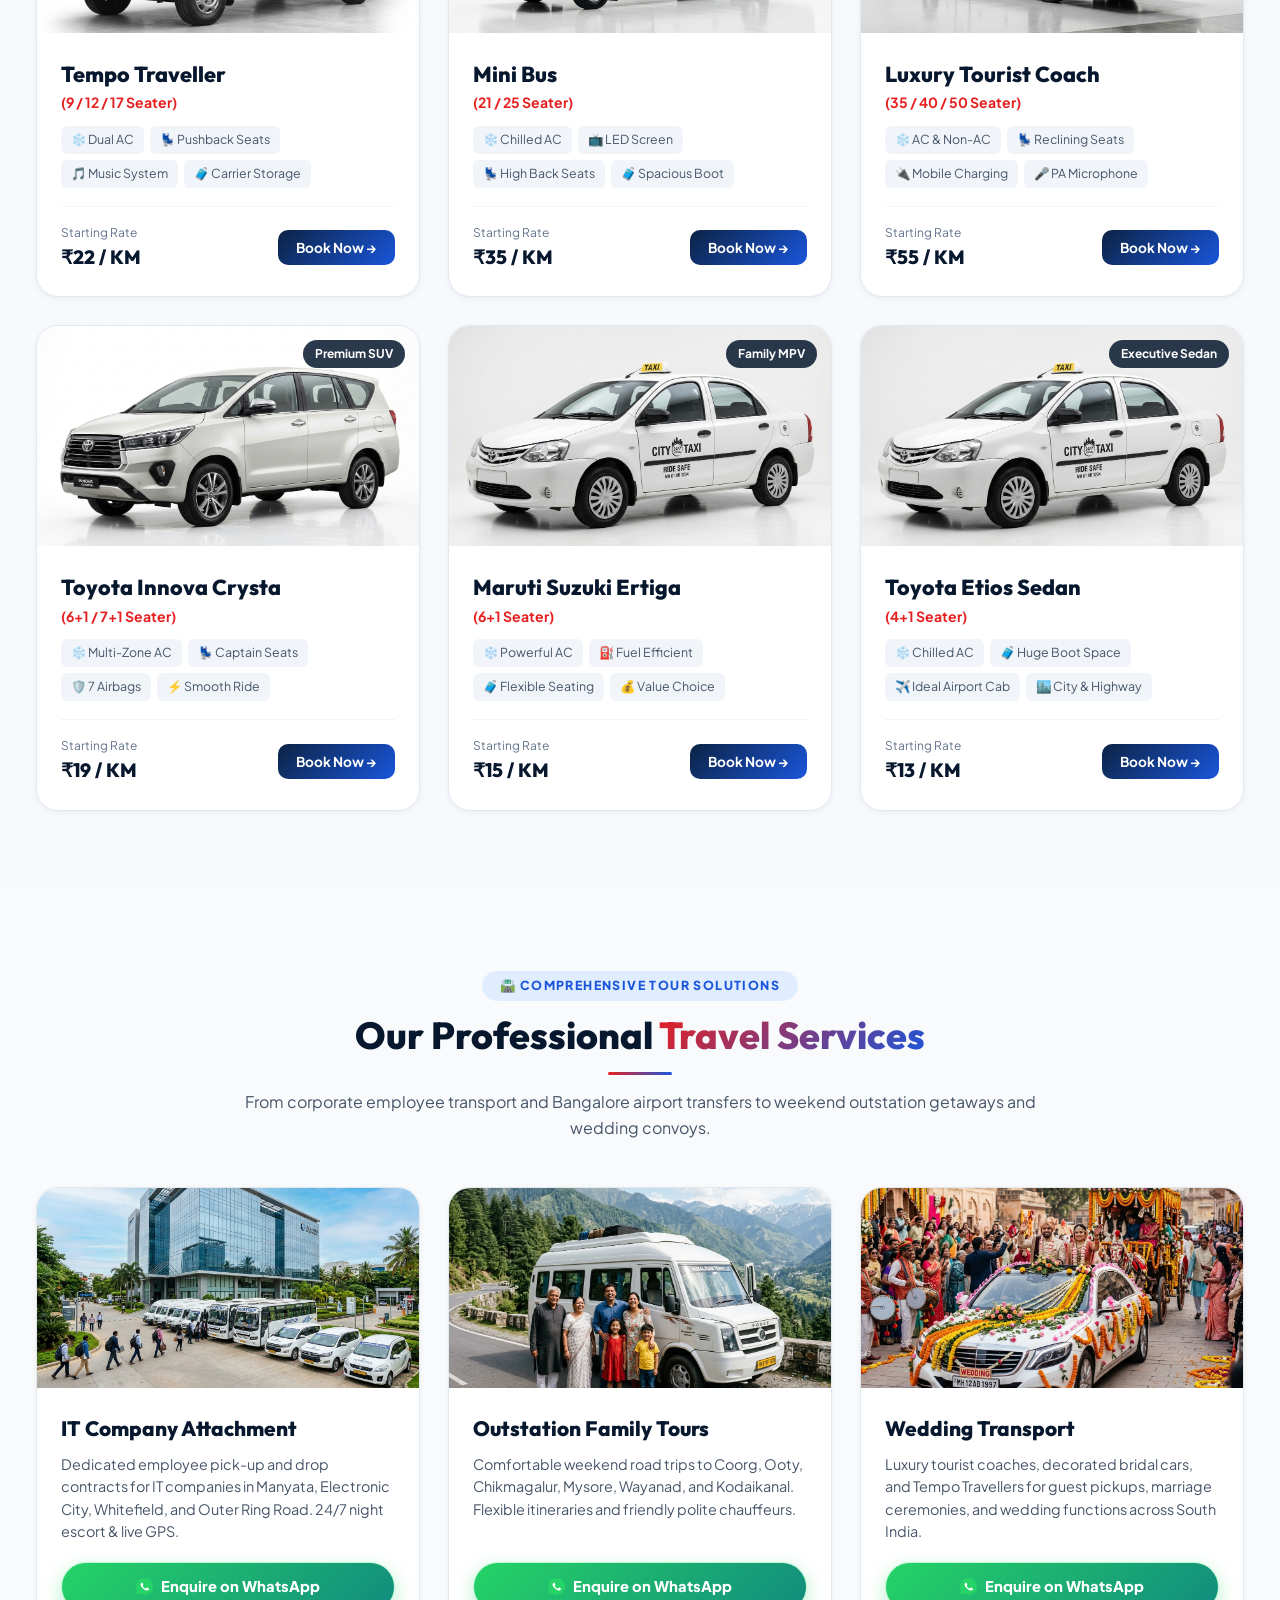
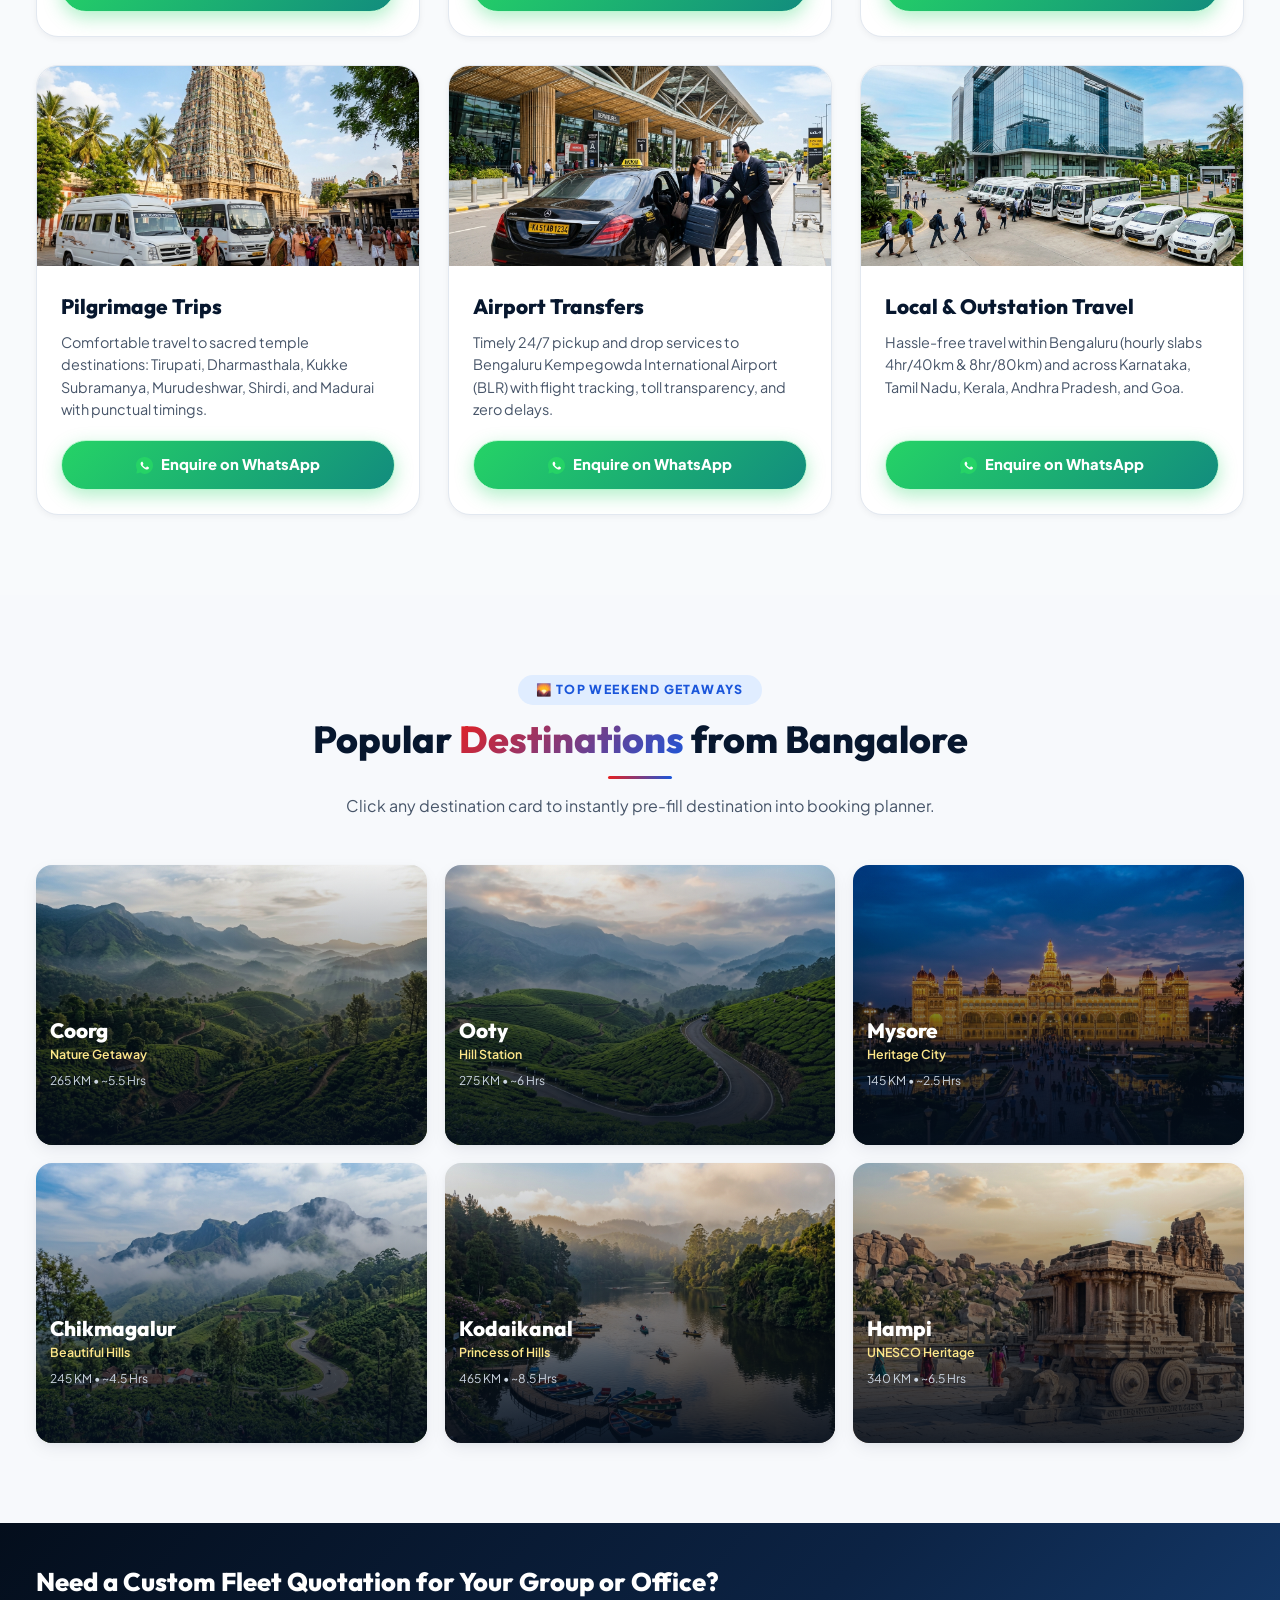
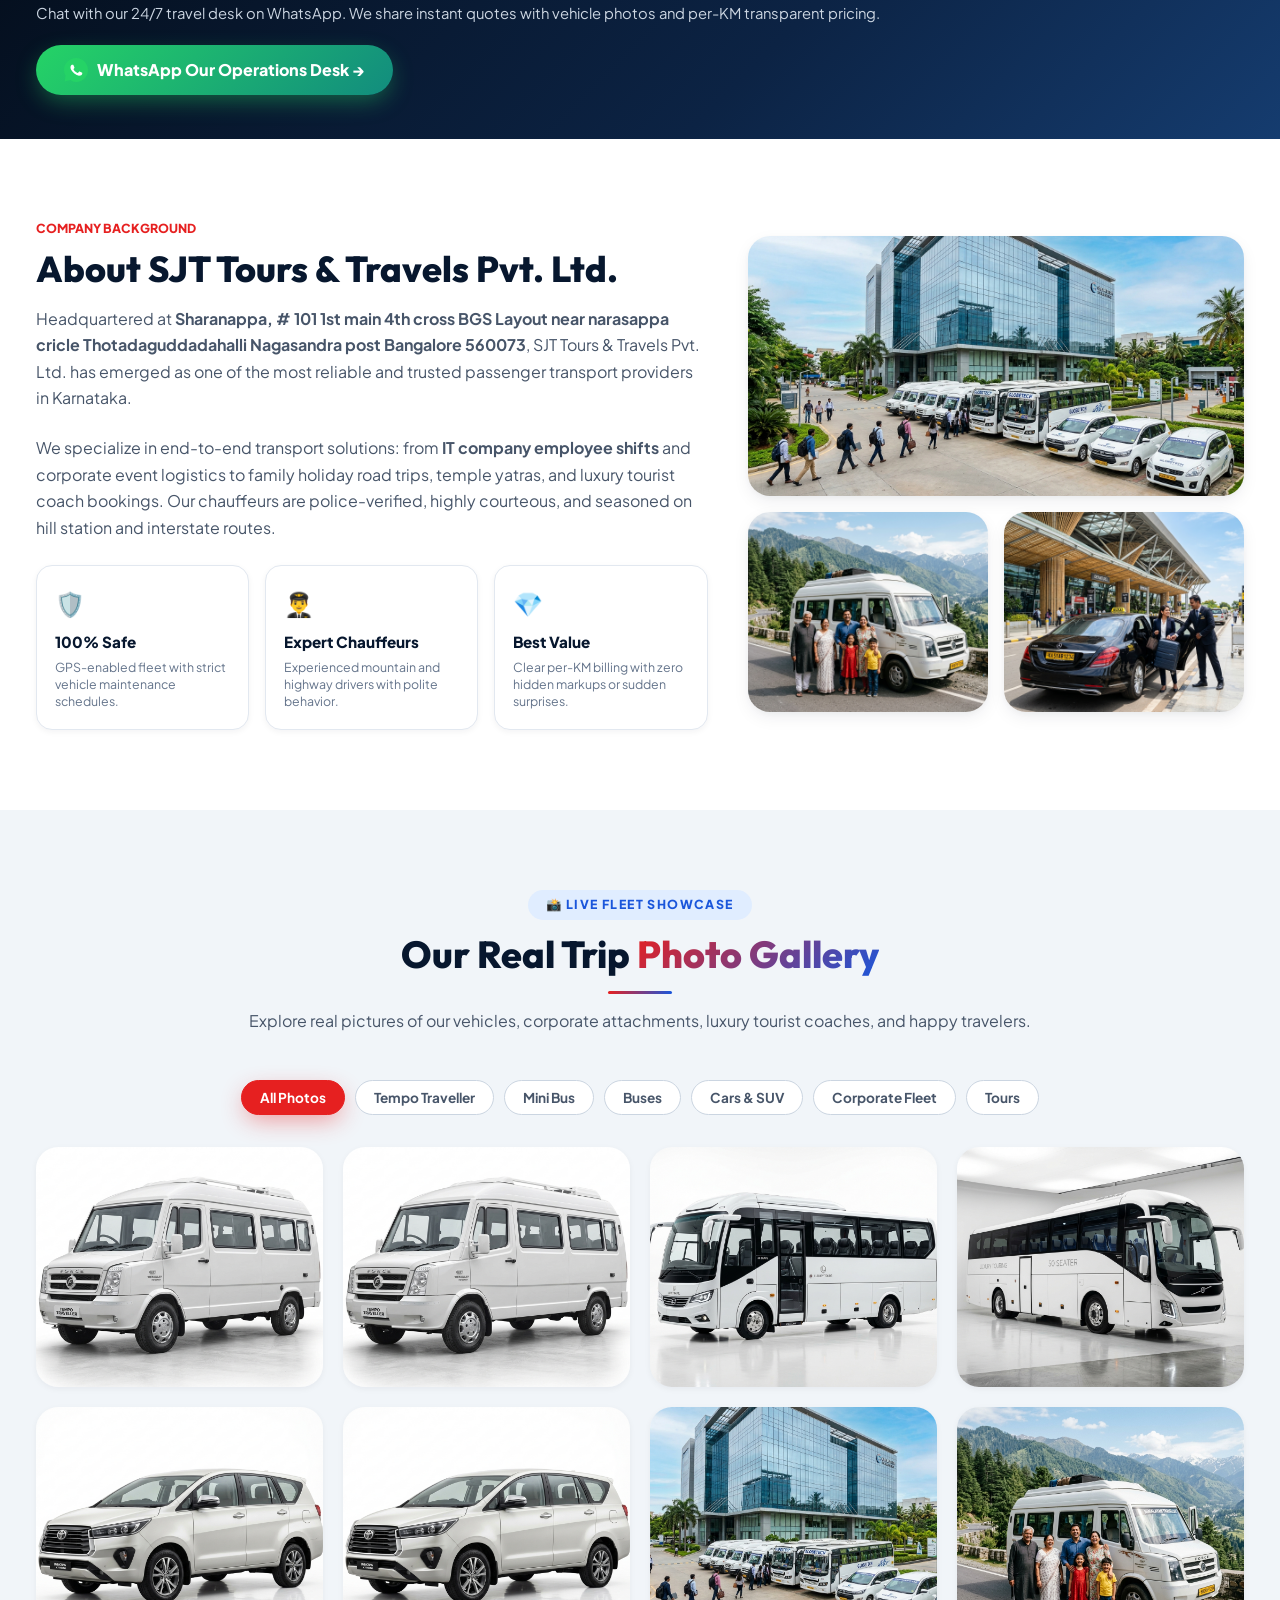
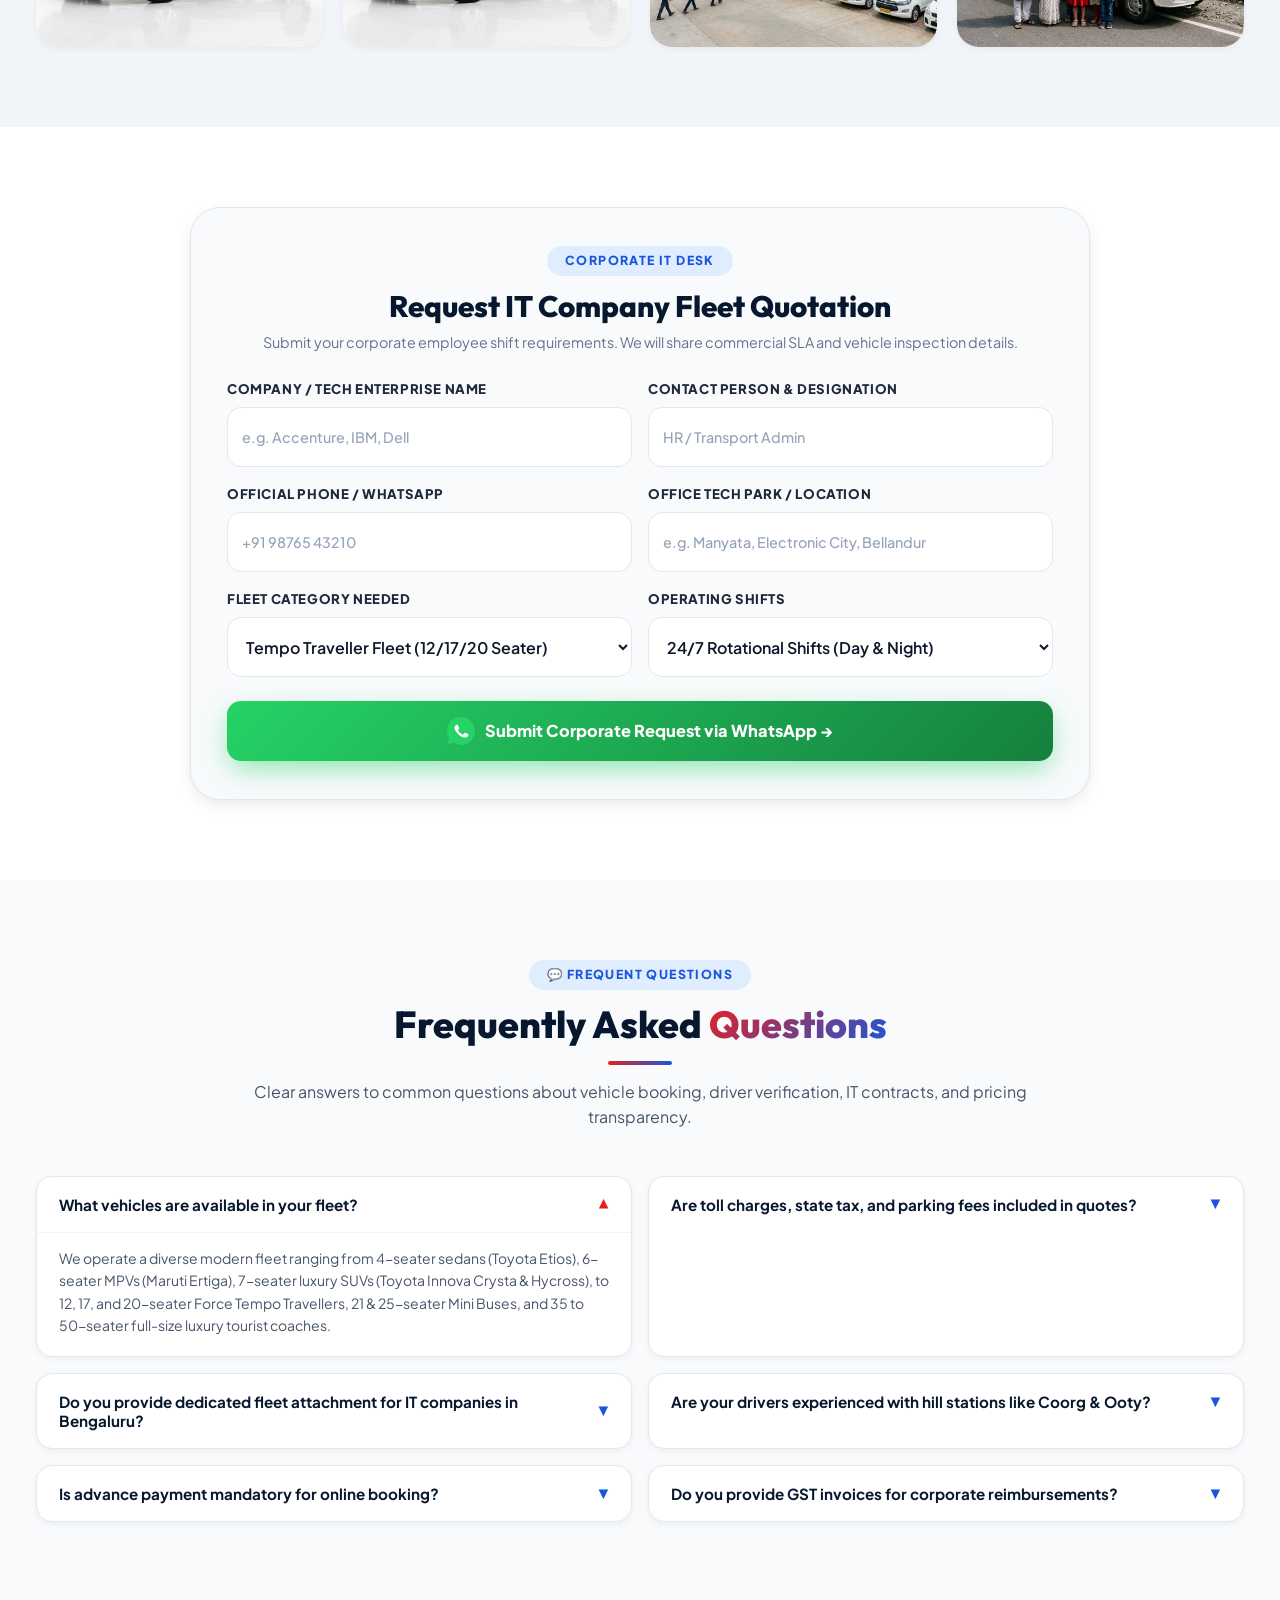
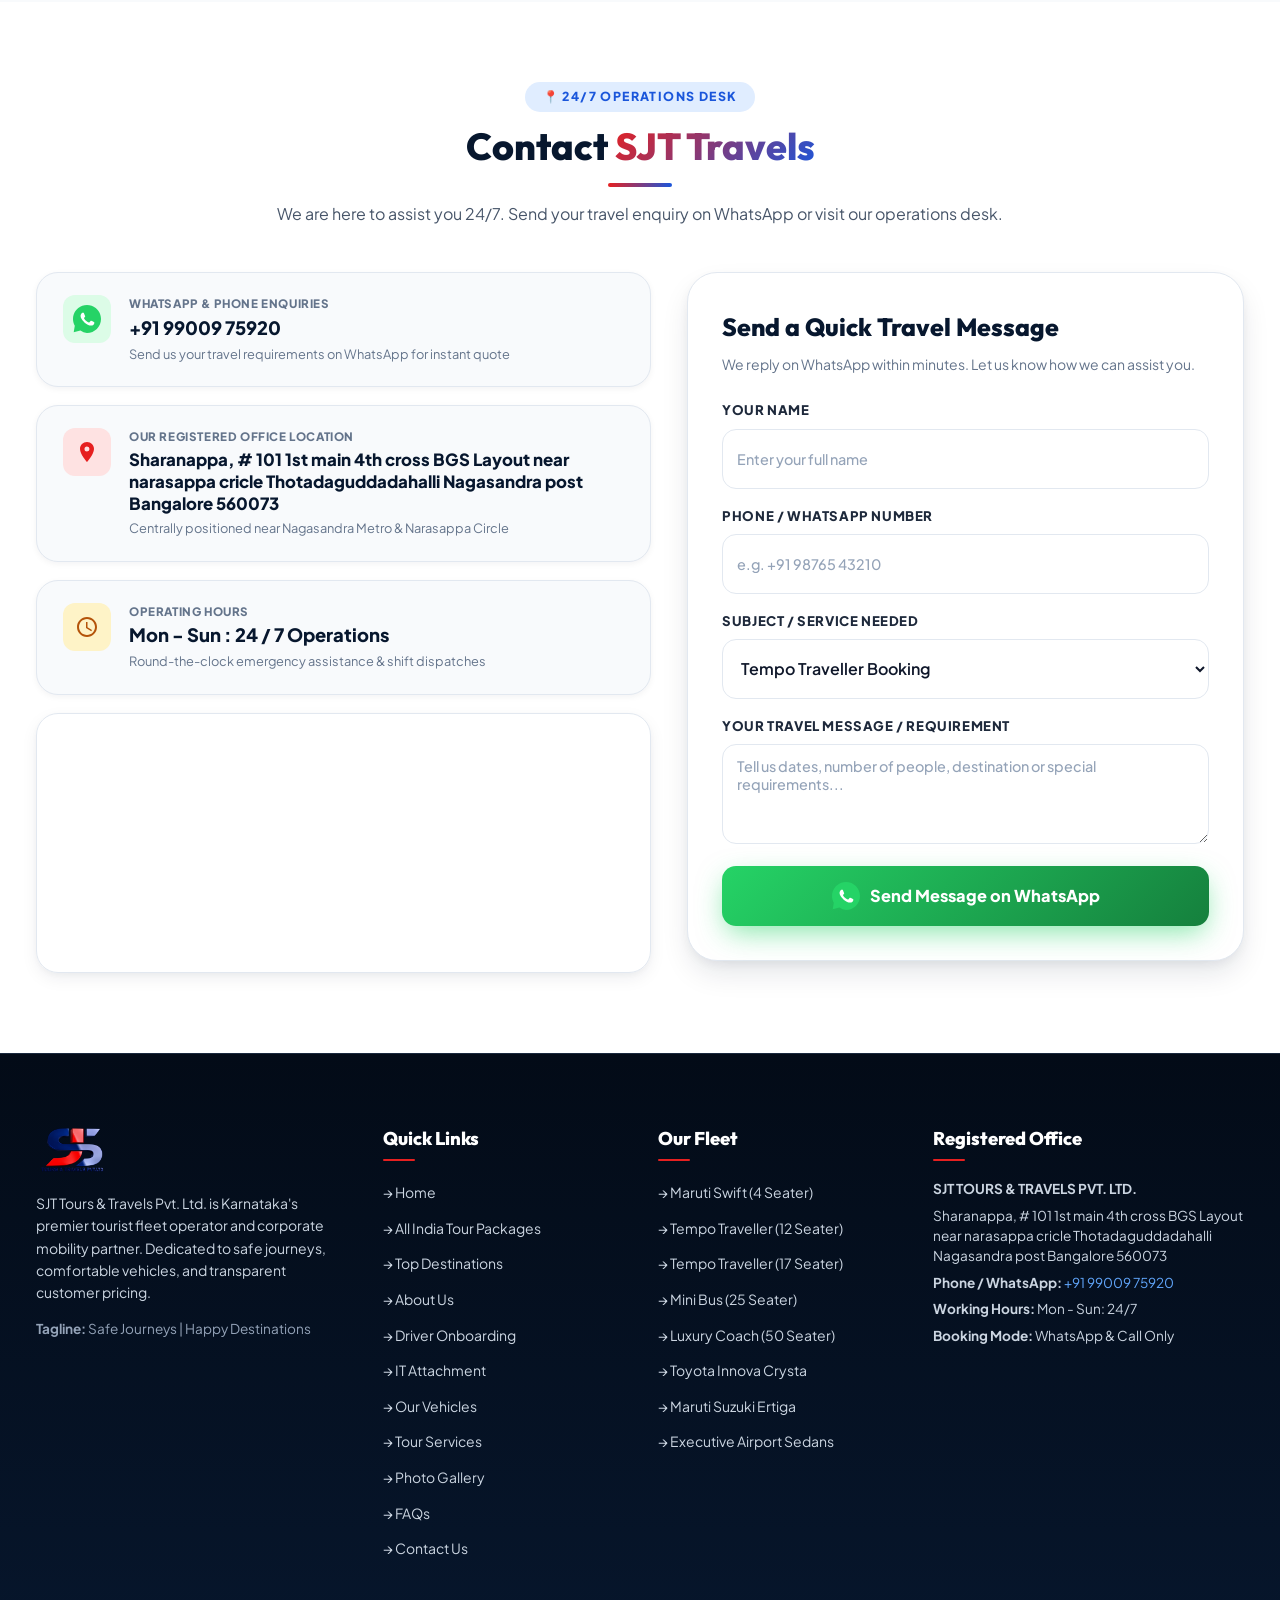
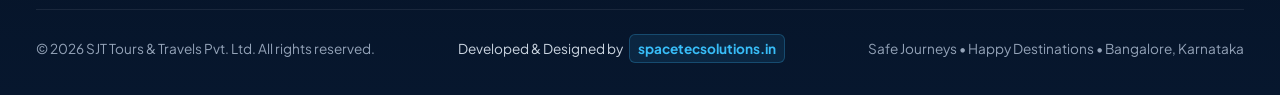
==== commit 1f30704f: "fix(booking): fix one-way layout, remove empty gap, and format WhatsApp button on a single line" ====
--- a/index.html
+++ b/index.html
@@ -230,7 +230,7 @@
 
           <!-- Booking Form Grid (6 Columns: 5 inputs + 1 WhatsApp submit action) -->
           <form id="journeyBookingForm">
-            <div class="booking-inputs-grid">
+            <div class="booking-inputs-grid" id="bookingInputsGrid">
               
               <!-- Pickup (Searchable Live Autocomplete) -->
               <div class="field-cell input-cell-relative">
@@ -302,7 +302,7 @@
               </div>
 
               <!-- Submit WhatsApp Action with Official WhatsApp Icon -->
-              <div class="field-cell">
+              <div class="field-cell submit-cell-wrap">
                 <button type="submit" class="btn-whatsapp-submit" id="btnSubmitBooking">
                   <svg class="wa-icon-official" viewBox="0 0 32 32" fill="none" xmlns="http://www.w3.org/2000/svg"><path fill="#25D366" d="M16 0C7.163 0 0 7.163 0 16c0 2.825.738 5.488 2.05 7.8L.8 31.2l7.65-1.988A15.93 15.93 0 0 0 16 32c8.837 0 16-7.163 16-16S24.837 0 16 0z"/><path fill="#ffffff" fill-rule="evenodd" clip-rule="evenodd" d="M23.6 19.35c-.388-.194-2.288-1.125-2.644-1.256-.356-.131-.613-.194-.875.194-.256.388-1.006 1.256-1.231 1.513-.225.256-.45.288-.838.094-.388-.194-1.637-.6-3.119-1.919-1.15-1.025-1.925-2.288-2.15-2.675-.225-.388-.025-.6.169-.794.175-.175.388-.45.581-.675.194-.225.256-.388.388-.644.131-.256.063-.481-.031-.675-.094-.194-.875-2.106-1.2-2.888-.319-.762-.644-.656-.875-.669-.225-.013-.481-.013-.738-.013-.256 0-.675.094-1.025.481-.356.388-1.356 1.325-1.356 3.231 0 1.906 1.388 3.75 1.581 4.006.194.256 2.731 4.169 6.619 5.844.925.4 1.644.638 2.206.819.931.294 1.775.25 2.444.15.75-.113 2.288-.938 2.613-1.844.325-.906.325-1.681.225-1.844-.094-.162-.35-.256-.738-.45z"/></svg>
                   <span>Get WhatsApp Quote &rarr;</span>
--- a/styles.css
+++ b/styles.css
@@ -706,9 +706,14 @@
 /* Booking Form Grid (6 Columns: 5 inputs + 1 prominent submit button) */
 .booking-inputs-grid {
   display: grid;
-  grid-template-columns: 1.35fr 1.35fr 1.05fr 1.05fr 1.3fr 1.65fr;
+  grid-template-columns: 1.35fr 1.35fr 1.05fr 1.05fr 1.3fr 1.7fr;
   gap: 16px;
   align-items: flex-end;
+}
+
+/* 5-Column Grid for One Way: seamlessly fills 100% width, no blank right gap, single-line submit button */
+.booking-inputs-grid.mode-one-way {
+  grid-template-columns: 1.35fr 1.35fr 1.1fr 1.35fr 1.85fr !important;
 }
 
 .field-cell {
@@ -2466,7 +2471,10 @@
    ========================================================================== */
 @media (max-width: 1440px) {
   .booking-inputs-grid {
-    grid-template-columns: repeat(3, 1fr);
+    grid-template-columns: repeat(3, 1fr) !important;
+  }
+  .booking-inputs-grid.mode-one-way .submit-cell-wrap {
+    grid-column: span 2 !important;
   }
 
   .corporate-logos-strip {
@@ -6942,25 +6950,49 @@
   padding-left: 44px !important;
 }
 
-/* WhatsApp submit buttons: strictly wrap text, never overflow */
+/* WhatsApp submit buttons: ensure single-line text and clean alignment */
 .btn-whatsapp-submit {
   width: 100% !important;
   max-width: 100% !important;
   box-sizing: border-box !important;
-  white-space: normal !important;
-  word-break: break-word !important;
+  white-space: nowrap !important;
+  word-break: normal !important;
   text-align: center !important;
   display: flex !important;
   align-items: center !important;
   justify-content: center !important;
-  padding: 14px 18px !important;
+  gap: 10px !important;
+  padding: 0 18px !important;
+  height: 60px !important;
   min-height: 52px !important;
-  height: auto !important;
-  line-height: 1.3 !important;
+  font-size: 1.02rem !important;
+  line-height: 1 !important;
 }
 
 .btn-whatsapp-submit span {
-  white-space: normal !important;
+  white-space: nowrap !important;
+  word-break: normal !important;
+  display: inline-block !important;
+}
+
+@media (max-width: 768px) {
+  .btn-whatsapp-submit {
+    height: 52px !important;
+    font-size: 0.98rem !important;
+    padding: 0 14px !important;
+  }
+}
+
+@media (max-width: 380px) {
+  .btn-whatsapp-submit {
+    font-size: 0.88rem !important;
+    gap: 6px !important;
+    padding: 0 10px !important;
+  }
+  .btn-whatsapp-submit .wa-icon-official {
+    width: 22px !important;
+    height: 22px !important;
+  }
 }
 
 /* Header WhatsApp Button Mobile Behavior (clean 'WhatsApp' text on <=768px) */
